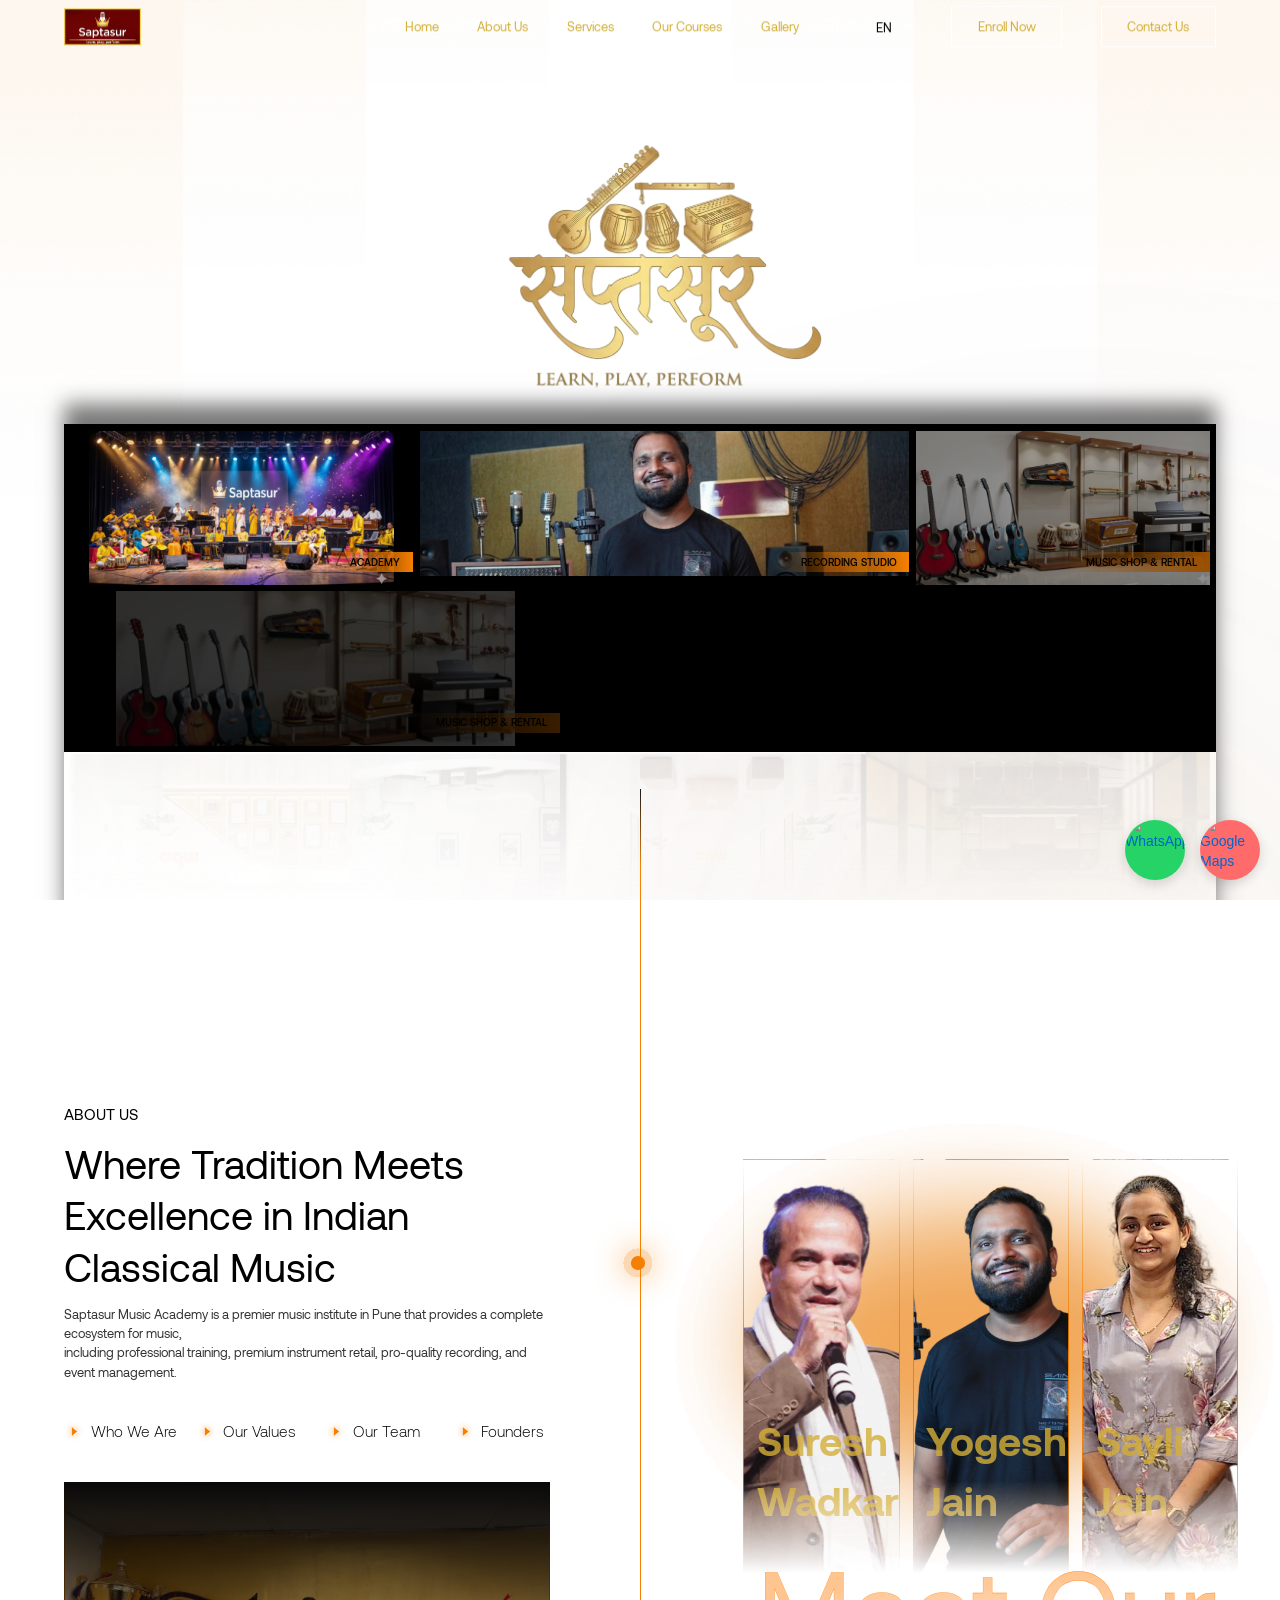
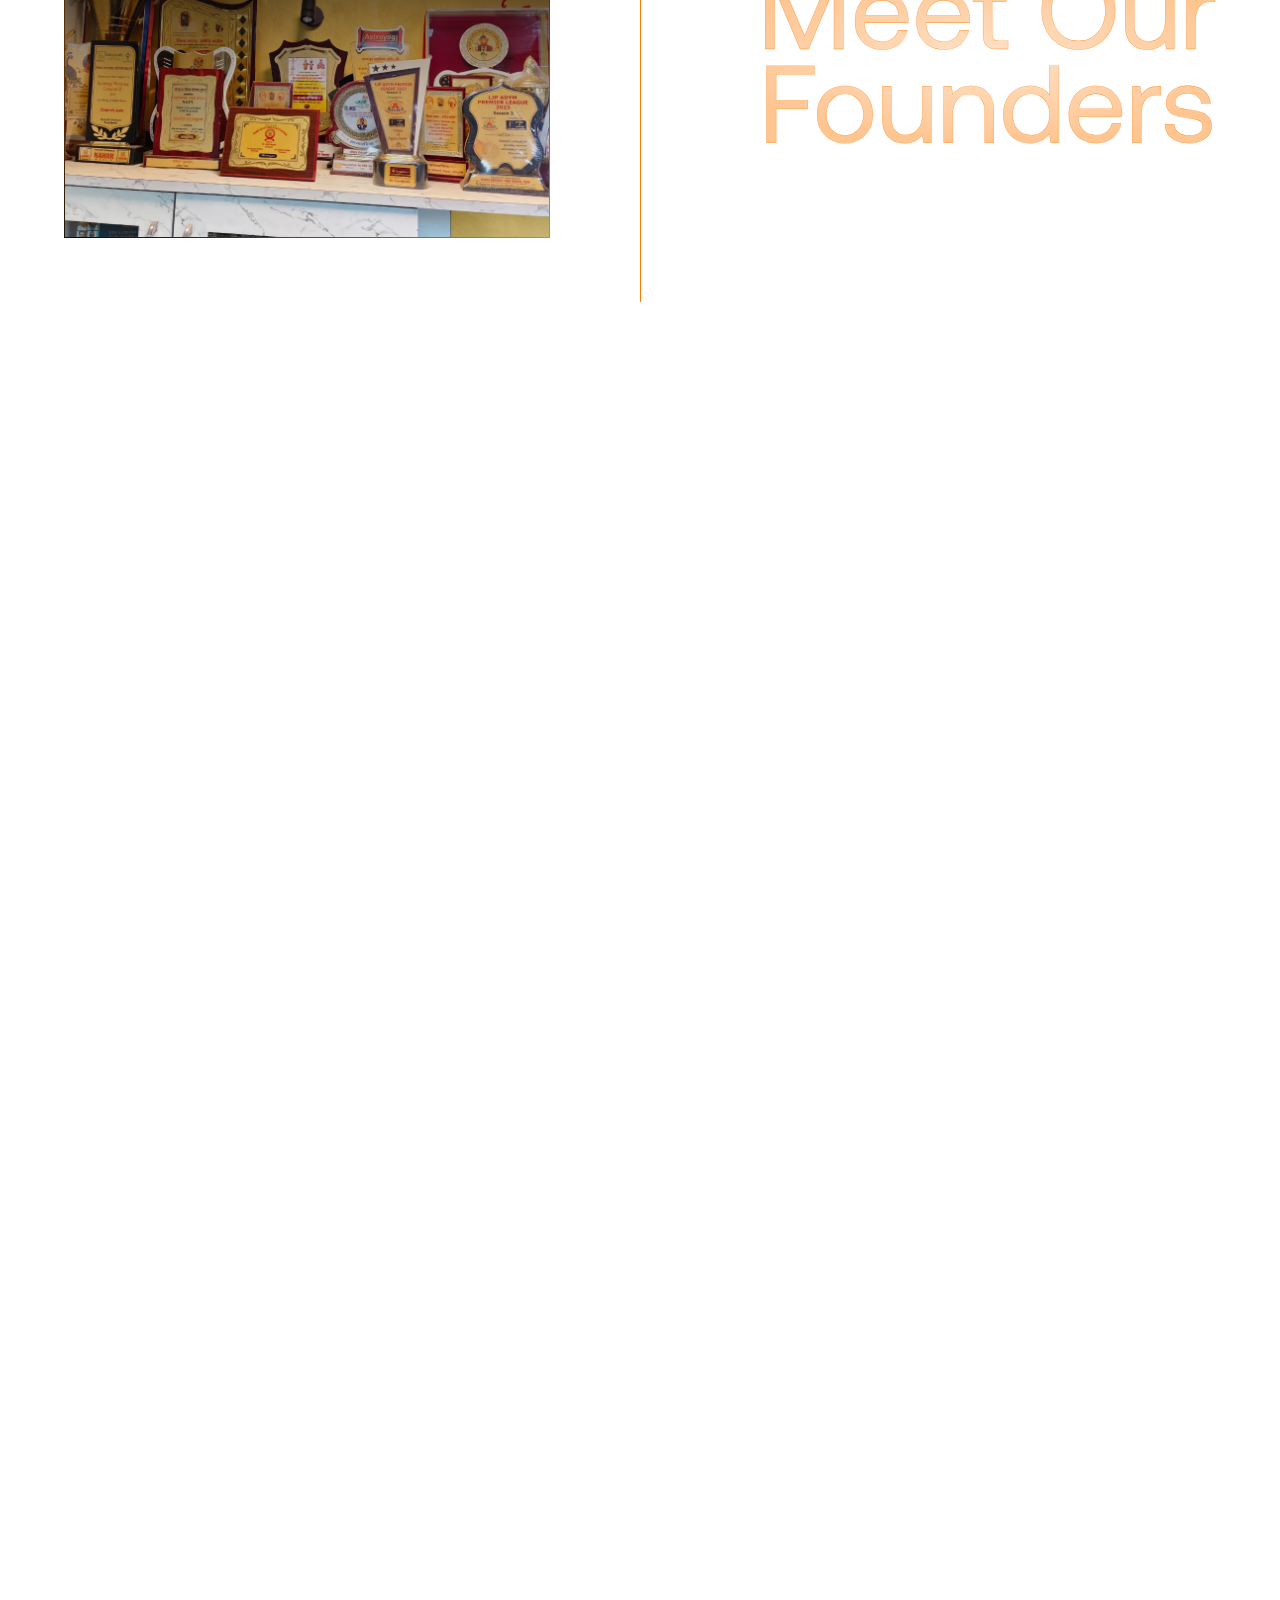
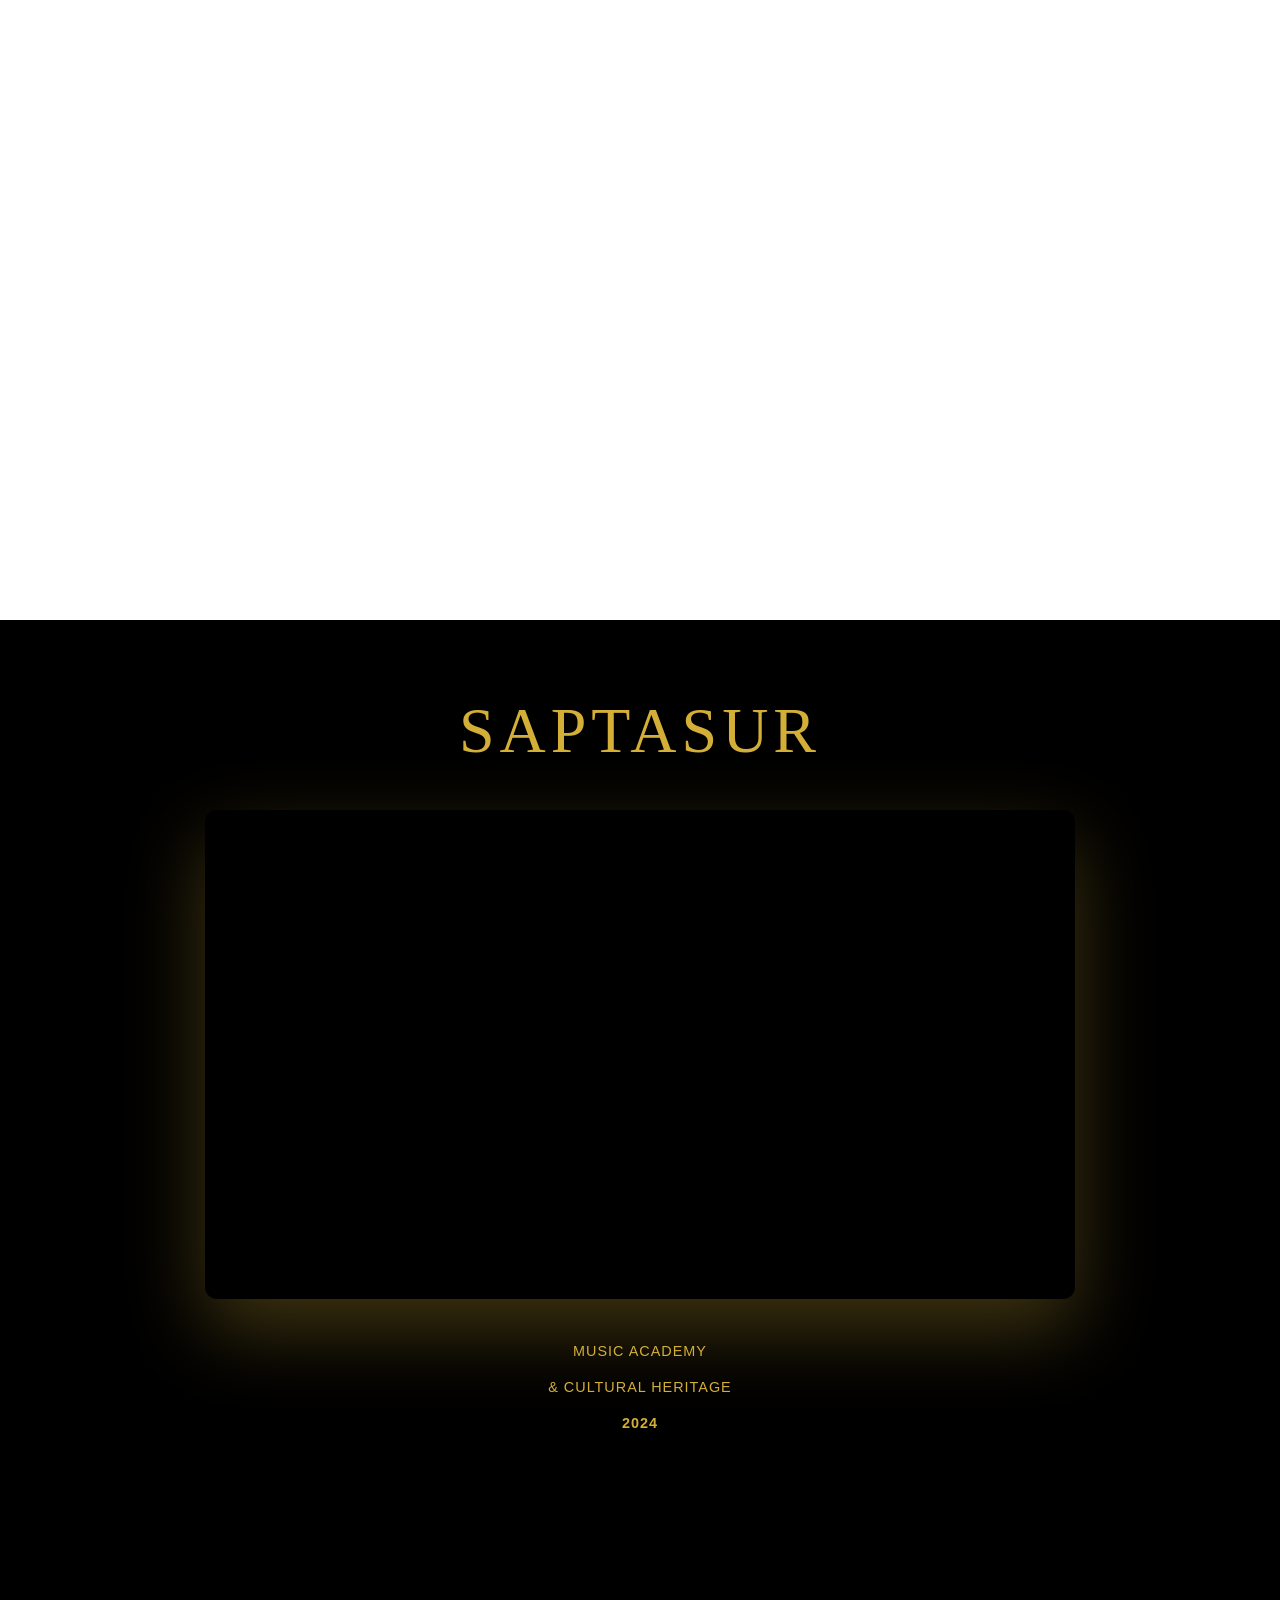
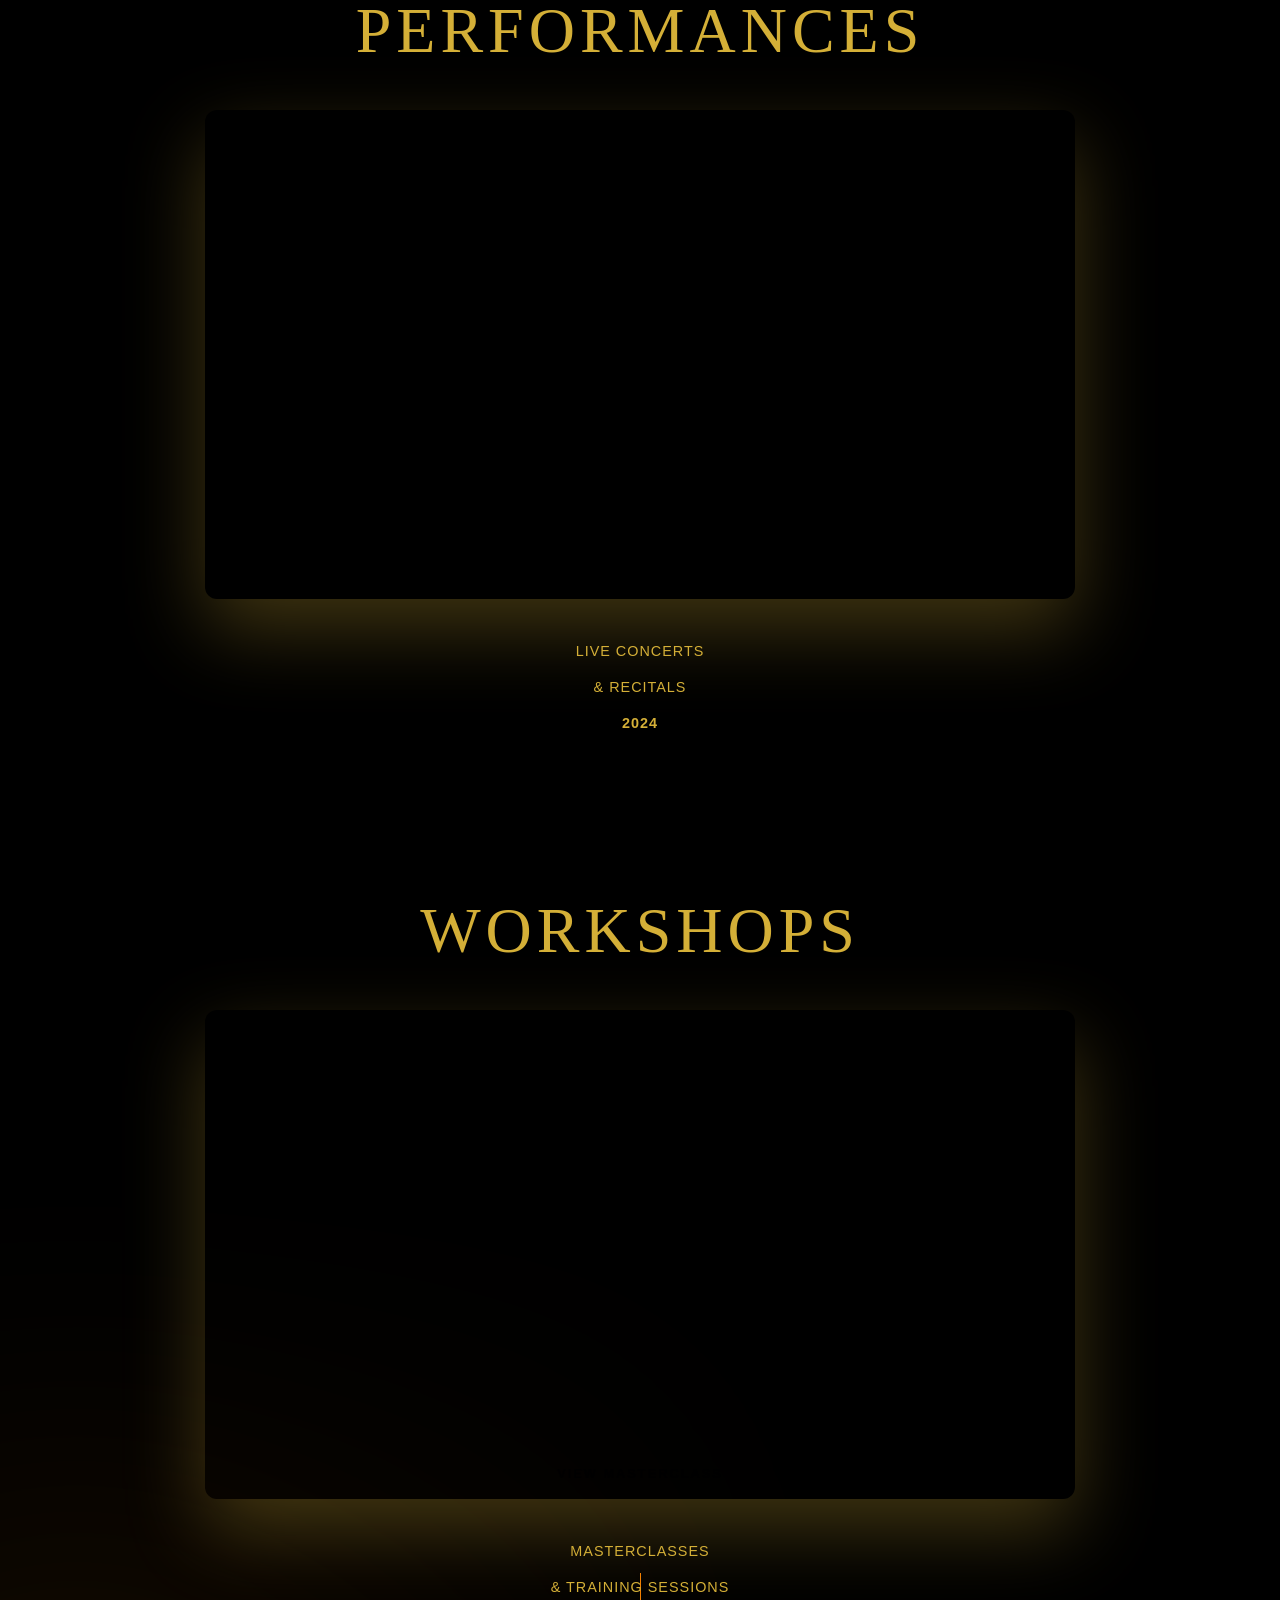
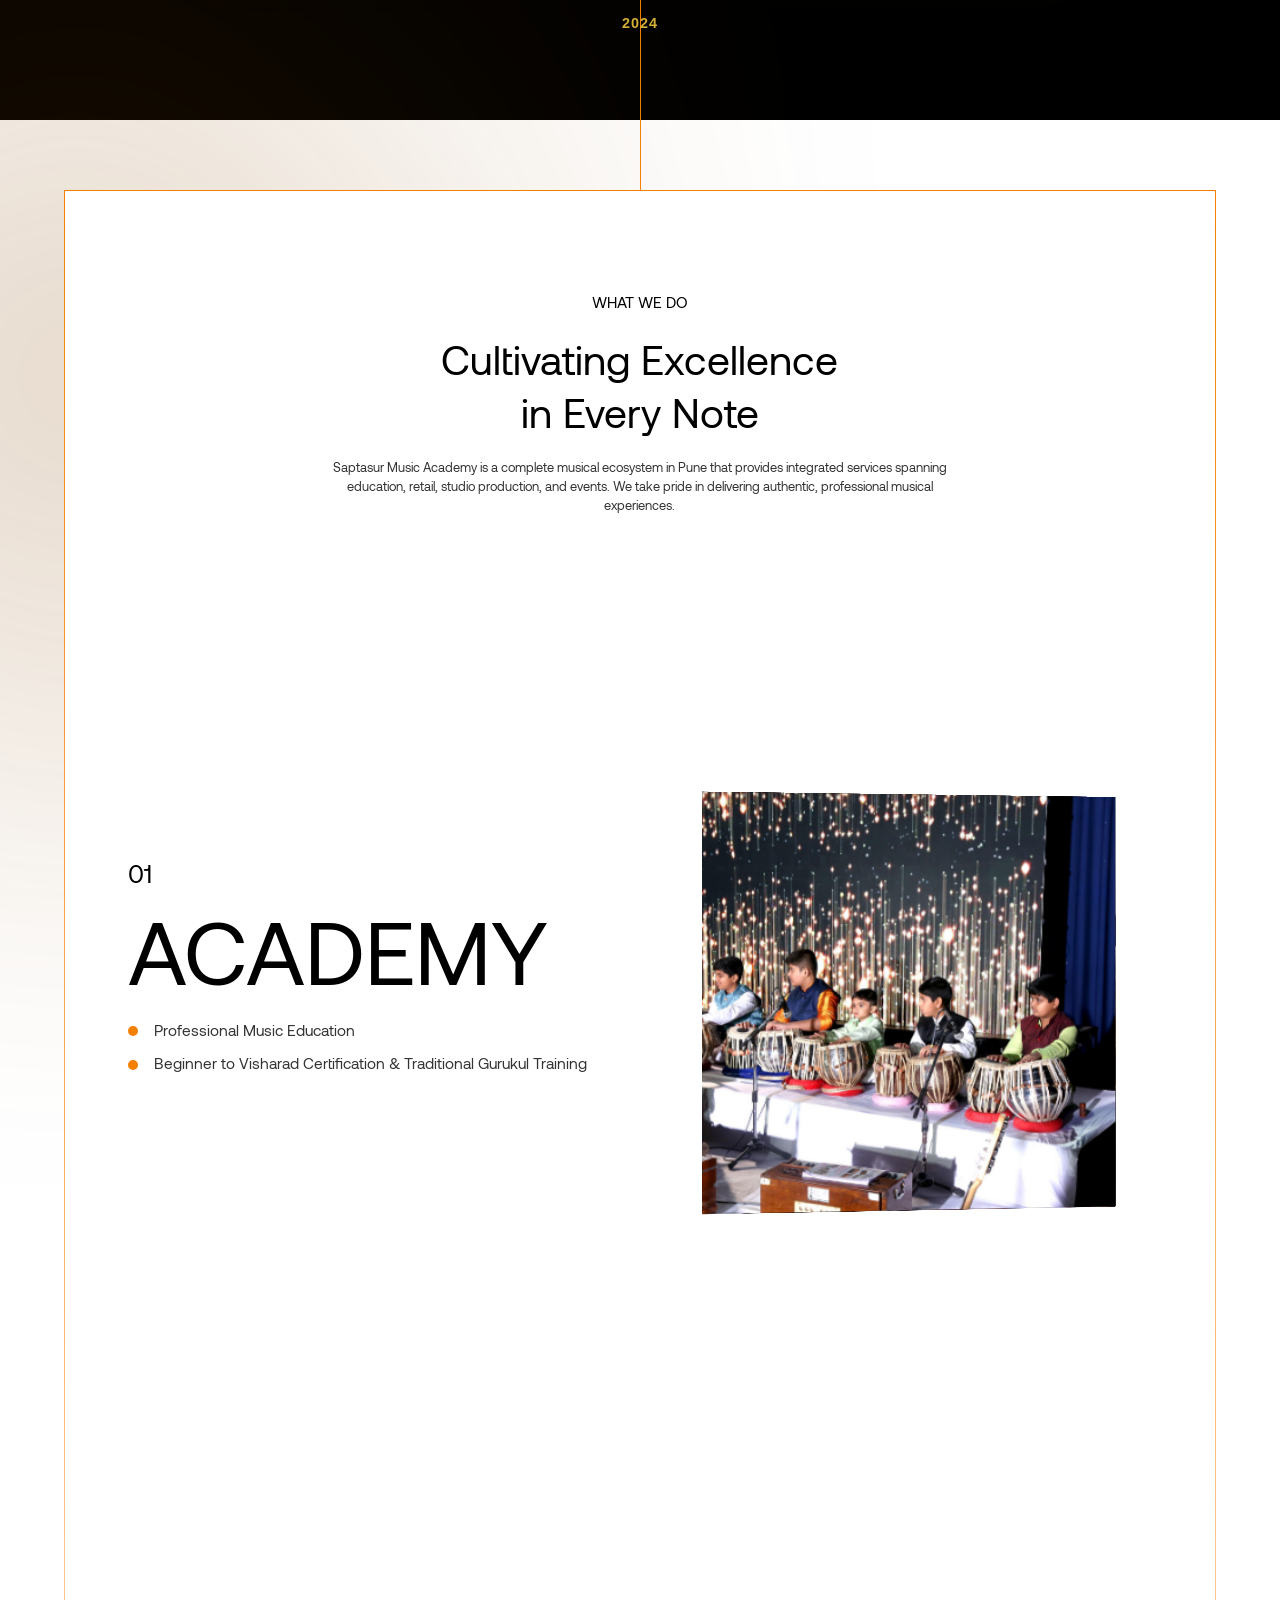
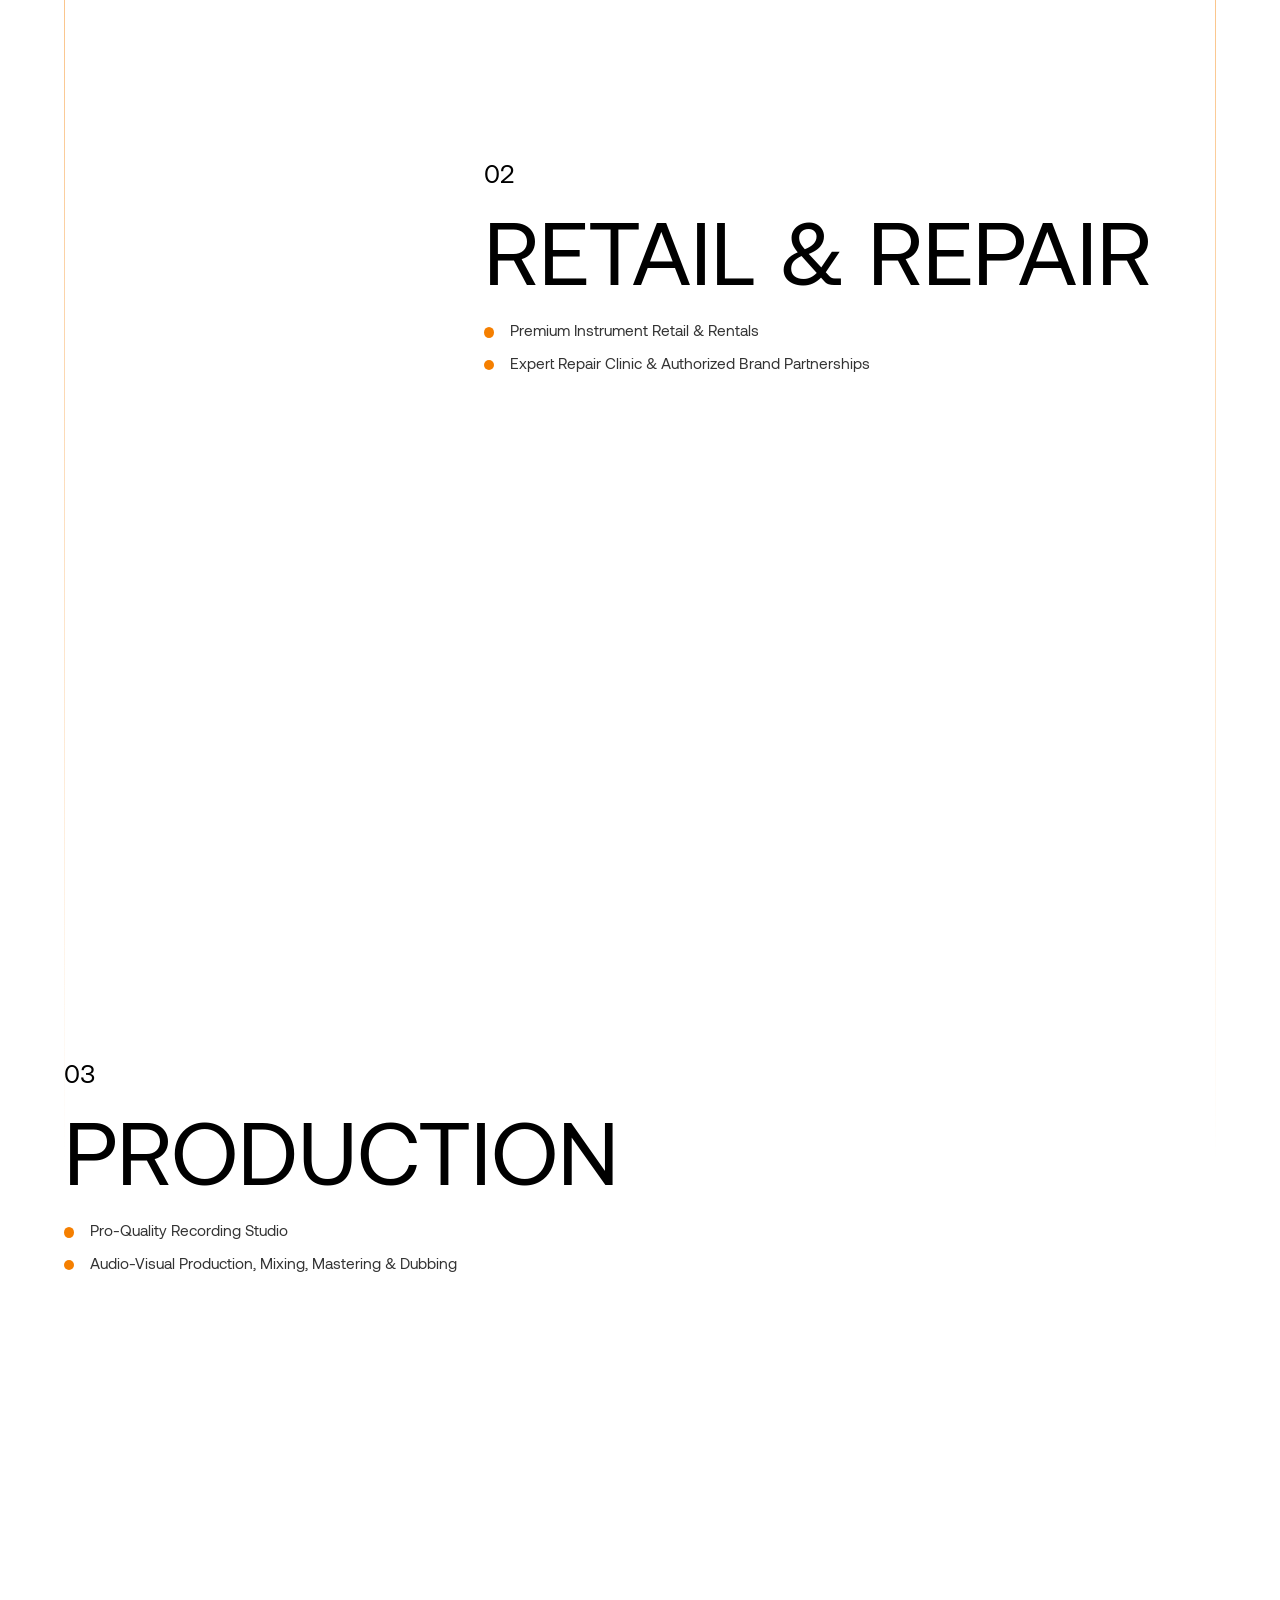
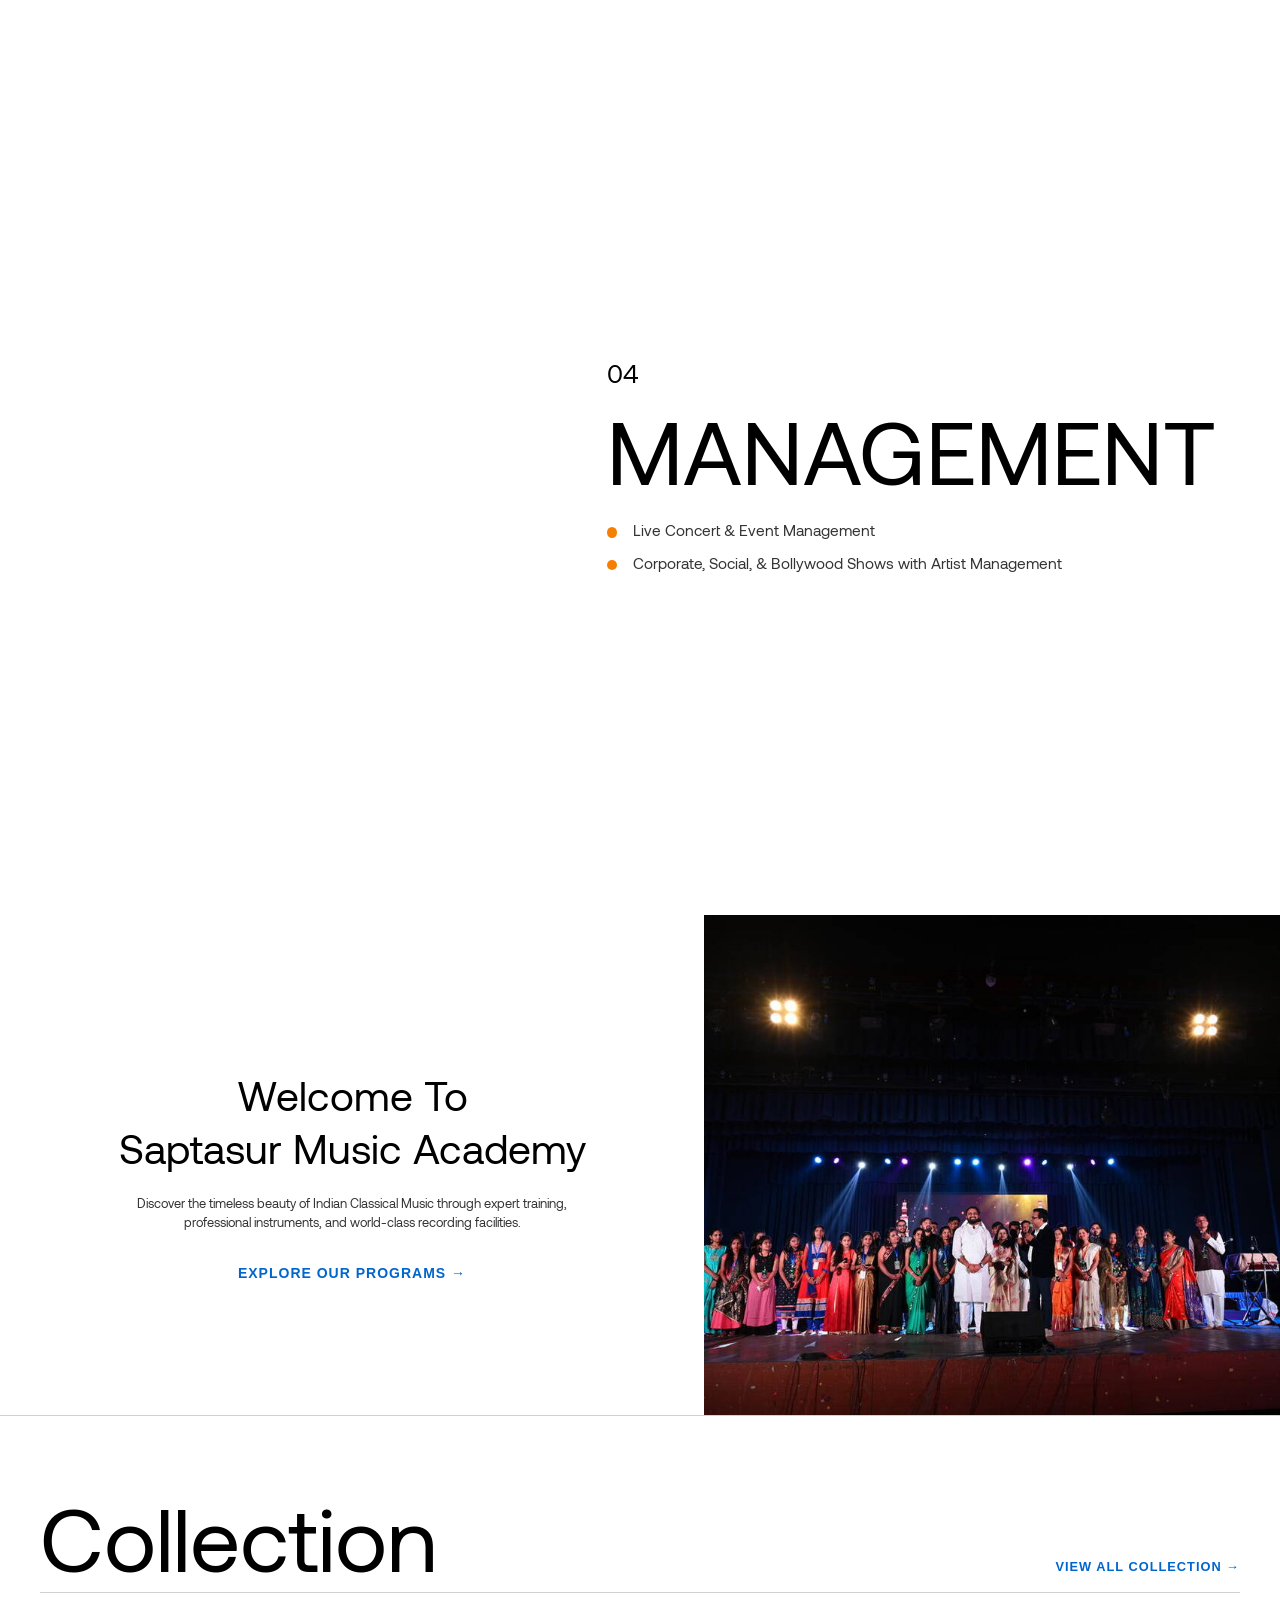
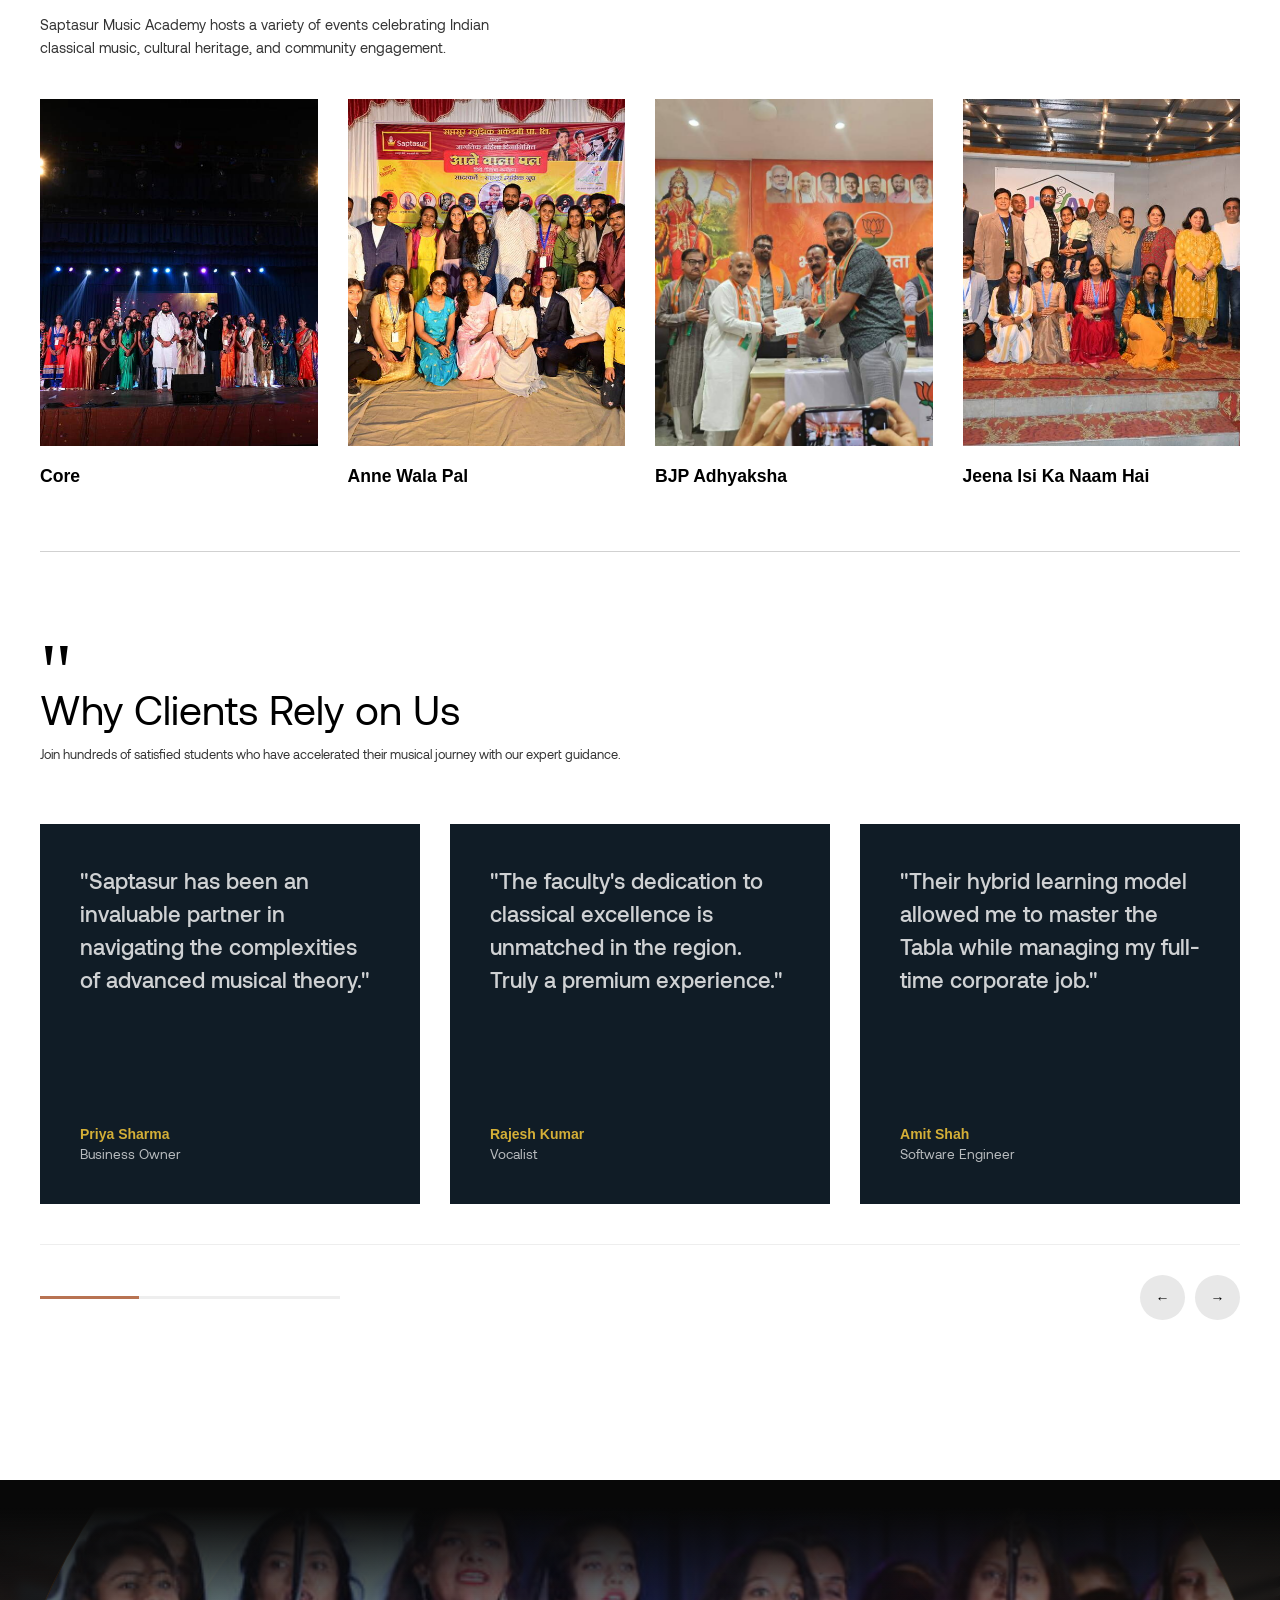
==== index.html @ c9df300f "pushing sap" ====
<!DOCTYPE html>
<!-- This site was created in Webflow. https://webflow.com -->
<!-- Last Published: Thu Mar 26 2026 10:31:04 GMT+0000 (Coordinated Universal Time) -->
<html class="w-mod-js" data-wf-domain="www.admdesign.com.sg" data-wf-page="68f8983186a14adafbf05ece" data-wf-site="68f8983186a14adafbf05ee2" lang="en">
 <head>
  <meta charset="utf-8"/>
  <title>
   adm Design and Build: Office Interior Design | Office Renovation
  </title>
  <link href="https://www.admdesign.com.sg/" hreflang="x-default" rel="alternate"/>
  <link href="https://www.admdesign.com.sg/" hreflang="en" rel="alternate"/>
  <link href="https://www.admdesign.com.sg/zh" hreflang="zh" rel="alternate"/>
  <link href="https://www.admdesign.com.sg/th" hreflang="th" rel="alternate"/>
  <link href="https://www.admdesign.com.sg/vi" hreflang="vi" rel="alternate"/>
  <meta content="width=device-width, initial-scale=1" name="viewport"/>
  <meta content="Webflow" name="generator"/>
  <link crossorigin="anonymous" href="css/adm-61e2ed-27e5aea1ff2995edfc700082ecf6.webflow.shared.1a1d3b177.css" rel="stylesheet" type="text/css"/>
  <style>
   @media (min-width:992px) {html.w-mod-js:not(.w-mod-ix) [data-w-id="660a70d2-6b73-7416-9abd-24b96351a79d"] {-webkit-transform:translate3d(0, 250%, 0) scale3d(1, 1, 1) rotateX(0) rotateY(0) rotateZ(0) skew(0, 0);-moz-transform:translate3d(0, 250%, 0) scale3d(1, 1, 1) rotateX(0) rotateY(0) rotateZ(0) skew(0, 0);-ms-transform:translate3d(0, 250%, 0) scale3d(1, 1, 1) rotateX(0) rotateY(0) rotateZ(0) skew(0, 0);transform:translate3d(0, 250%, 0) scale3d(1, 1, 1) rotateX(0) rotateY(0) rotateZ(0) skew(0, 0);opacity:0;}html.w-mod-js:not(.w-mod-ix) [data-w-id="da38125a-ae4d-006e-8143-9dd4937bd121"] {-webkit-transform:translate3d(0, 250%, 0) scale3d(1, 1, 1) rotateX(0) rotateY(0) rotateZ(0) skew(0, 0);-moz-transform:translate3d(0, 250%, 0) scale3d(1, 1, 1) rotateX(0) rotateY(0) rotateZ(0) skew(0, 0);-ms-transform:translate3d(0, 250%, 0) scale3d(1, 1, 1) rotateX(0) rotateY(0) rotateZ(0) skew(0, 0);transform:translate3d(0, 250%, 0) scale3d(1, 1, 1) rotateX(0) rotateY(0) rotateZ(0) skew(0, 0);opacity:0;}html.w-mod-js:not(.w-mod-ix) [data-w-id="660a70d2-6b73-7416-9abd-24b96351a7bc"] {-webkit-transform:translate3d(0, 100%, 0) scale3d(1, 1, 1) rotateX(0) rotateY(0) rotateZ(0) skew(0, 0);-moz-transform:translate3d(0, 100%, 0) scale3d(1, 1, 1) rotateX(0) rotateY(0) rotateZ(0) skew(0, 0);-ms-transform:translate3d(0, 100%, 0) scale3d(1, 1, 1) rotateX(0) rotateY(0) rotateZ(0) skew(0, 0);transform:translate3d(0, 100%, 0) scale3d(1, 1, 1) rotateX(0) rotateY(0) rotateZ(0) skew(0, 0);opacity:0;}html.w-mod-js:not(.w-mod-ix) [data-w-id="da38125a-ae4d-006e-8143-9dd4937bd140"] {-webkit-transform:translate3d(0, 100%, 0) scale3d(1, 1, 1) rotateX(0) rotateY(0) rotateZ(0) skew(0, 0);-moz-transform:translate3d(0, 100%, 0) scale3d(1, 1, 1) rotateX(0) rotateY(0) rotateZ(0) skew(0, 0);-ms-transform:translate3d(0, 100%, 0) scale3d(1, 1, 1) rotateX(0) rotateY(0) rotateZ(0) skew(0, 0);transform:translate3d(0, 100%, 0) scale3d(1, 1, 1) rotateX(0) rotateY(0) rotateZ(0) skew(0, 0);opacity:0;}html.w-mod-js:not(.w-mod-ix) [data-w-id="660a70d2-6b73-7416-9abd-24b96351a7b3"] {-webkit-transform:translate3d(0, 150%, 0) scale3d(1, 1, 1) rotateX(0) rotateY(0) rotateZ(0) skew(0, 0);-moz-transform:translate3d(0, 150%, 0) scale3d(1, 1, 1) rotateX(0) rotateY(0) rotateZ(0) skew(0, 0);-ms-transform:translate3d(0, 150%, 0) scale3d(1, 1, 1) rotateX(0) rotateY(0) rotateZ(0) skew(0, 0);transform:translate3d(0, 150%, 0) scale3d(1, 1, 1) rotateX(0) rotateY(0) rotateZ(0) skew(0, 0);opacity:0;}html.w-mod-js:not(.w-mod-ix) [data-w-id="da38125a-ae4d-006e-8143-9dd4937bd137"] {-webkit-transform:translate3d(0, 150%, 0) scale3d(1, 1, 1) rotateX(0) rotateY(0) rotateZ(0) skew(0, 0);-moz-transform:translate3d(0, 150%, 0) scale3d(1, 1, 1) rotateX(0) rotateY(0) rotateZ(0) skew(0, 0);-ms-transform:translate3d(0, 150%, 0) scale3d(1, 1, 1) rotateX(0) rotateY(0) rotateZ(0) skew(0, 0);transform:translate3d(0, 150%, 0) scale3d(1, 1, 1) rotateX(0) rotateY(0) rotateZ(0) skew(0, 0);opacity:0;}html.w-mod-js:not(.w-mod-ix) [data-w-id="660a70d2-6b73-7416-9abd-24b96351a7a8"] {-webkit-transform:translate3d(0, 200%, 0) scale3d(1, 1, 1) rotateX(0) rotateY(0) rotateZ(0) skew(0, 0);-moz-transform:translate3d(0, 200%, 0) scale3d(1, 1, 1) rotateX(0) rotateY(0) rotateZ(0) skew(0, 0);-ms-transform:translate3d(0, 200%, 0) scale3d(1, 1, 1) rotateX(0) rotateY(0) rotateZ(0) skew(0, 0);transform:translate3d(0, 200%, 0) scale3d(1, 1, 1) rotateX(0) rotateY(0) rotateZ(0) skew(0, 0);opacity:0;}html.w-mod-js:not(.w-mod-ix) [data-w-id="da38125a-ae4d-006e-8143-9dd4937bd12c"] {-webkit-transform:translate3d(0, 200%, 0) scale3d(1, 1, 1) rotateX(0) rotateY(0) rotateZ(0) skew(0, 0);-moz-transform:translate3d(0, 200%, 0) scale3d(1, 1, 1) rotateX(0) rotateY(0) rotateZ(0) skew(0, 0);-ms-transform:translate3d(0, 200%, 0) scale3d(1, 1, 1) rotateX(0) rotateY(0) rotateZ(0) skew(0, 0);transform:translate3d(0, 200%, 0) scale3d(1, 1, 1) rotateX(0) rotateY(0) rotateZ(0) skew(0, 0);opacity:0;}html.w-mod-js:not(.w-mod-ix) [data-w-id="8dc17493-a057-d132-c96c-9c121ed3d086"] {-webkit-transform:translate3d(0, 10vw, 0) scale3d(1, 1, 1) rotateX(0) rotateY(0) rotateZ(0) skew(0, 0);-moz-transform:translate3d(0, 10vw, 0) scale3d(1, 1, 1) rotateX(0) rotateY(0) rotateZ(0) skew(0, 0);-ms-transform:translate3d(0, 10vw, 0) scale3d(1, 1, 1) rotateX(0) rotateY(0) rotateZ(0) skew(0, 0);transform:translate3d(0, 10vw, 0) scale3d(1, 1, 1) rotateX(0) rotateY(0) rotateZ(0) skew(0, 0);opacity:0;}html.w-mod-js:not(.w-mod-ix) [data-w-id="a0e51a66-3e33-34dd-7ab1-42d94cf2f83f"] {-webkit-transform:translate3d(0, 10vw, 0) scale3d(1, 1, 1) rotateX(0) rotateY(0) rotateZ(0) skew(0, 0);-moz-transform:translate3d(0, 10vw, 0) scale3d(1, 1, 1) rotateX(0) rotateY(0) rotateZ(0) skew(0, 0);-ms-transform:translate3d(0, 10vw, 0) scale3d(1, 1, 1) rotateX(0) rotateY(0) rotateZ(0) skew(0, 0);transform:translate3d(0, 10vw, 0) scale3d(1, 1, 1) rotateX(0) rotateY(0) rotateZ(0) skew(0, 0);opacity:0;}html.w-mod-js:not(.w-mod-ix) [data-w-id="32afc3eb-90a0-2788-9613-3bbe618fe2eb"] {-webkit-transform:translate3d(0, 10vw, 0) scale3d(1, 1, 1) rotateX(0) rotateY(0) rotateZ(0) skew(0, 0);-moz-transform:translate3d(0, 10vw, 0) scale3d(1, 1, 1) rotateX(0) rotateY(0) rotateZ(0) skew(0, 0);-ms-transform:translate3d(0, 10vw, 0) scale3d(1, 1, 1) rotateX(0) rotateY(0) rotateZ(0) skew(0, 0);transform:translate3d(0, 10vw, 0) scale3d(1, 1, 1) rotateX(0) rotateY(0) rotateZ(0) skew(0, 0);opacity:0;}html.w-mod-js:not(.w-mod-ix) [data-w-id="43122ea2-4116-cb3d-3aef-bb315fd995bb"] {-webkit-transform:translate3d(0, 10vw, 0) scale3d(1, 1, 1) rotateX(0) rotateY(0) rotateZ(0) skew(0, 0);-moz-transform:translate3d(0, 10vw, 0) scale3d(1, 1, 1) rotateX(0) rotateY(0) rotateZ(0) skew(0, 0);-ms-transform:translate3d(0, 10vw, 0) scale3d(1, 1, 1) rotateX(0) rotateY(0) rotateZ(0) skew(0, 0);transform:translate3d(0, 10vw, 0) scale3d(1, 1, 1) rotateX(0) rotateY(0) rotateZ(0) skew(0, 0);opacity:0;}html.w-mod-js:not(.w-mod-ix) [data-w-id="fb846bce-bb4c-a48e-a980-f50036d8935c"] {-webkit-transform:translate3d(0, 10vw, 0) scale3d(1, 1, 1) rotateX(0) rotateY(0) rotateZ(0) skew(0, 0);-moz-transform:translate3d(0, 10vw, 0) scale3d(1, 1, 1) rotateX(0) rotateY(0) rotateZ(0) skew(0, 0);-ms-transform:translate3d(0, 10vw, 0) scale3d(1, 1, 1) rotateX(0) rotateY(0) rotateZ(0) skew(0, 0);transform:translate3d(0, 10vw, 0) scale3d(1, 1, 1) rotateX(0) rotateY(0) rotateZ(0) skew(0, 0);opacity:0;}html.w-mod-js:not(.w-mod-ix) [data-w-id="660a70d2-6b73-7416-9abd-24b96351a7c7"] {-webkit-transform:translate3d(0, 15vw, 0) scale3d(1, 1, 1) rotateX(0) rotateY(0) rotateZ(0) skew(0, 0);-moz-transform:translate3d(0, 15vw, 0) scale3d(1, 1, 1) rotateX(0) rotateY(0) rotateZ(0) skew(0, 0);-ms-transform:translate3d(0, 15vw, 0) scale3d(1, 1, 1) rotateX(0) rotateY(0) rotateZ(0) skew(0, 0);transform:translate3d(0, 15vw, 0) scale3d(1, 1, 1) rotateX(0) rotateY(0) rotateZ(0) skew(0, 0);opacity:0;}html.w-mod-js:not(.w-mod-ix) [data-w-id="a0e51a66-3e33-34dd-7ab1-42d94cf2f840"] {-webkit-transform:translate3d(0, 15vw, 0) scale3d(1, 1, 1) rotateX(0) rotateY(0) rotateZ(0) skew(0, 0);-moz-transform:translate3d(0, 15vw, 0) scale3d(1, 1, 1) rotateX(0) rotateY(0) rotateZ(0) skew(0, 0);-ms-transform:translate3d(0, 15vw, 0) scale3d(1, 1, 1) rotateX(0) rotateY(0) rotateZ(0) skew(0, 0);transform:translate3d(0, 15vw, 0) scale3d(1, 1, 1) rotateX(0) rotateY(0) rotateZ(0) skew(0, 0);opacity:0;}html.w-mod-js:not(.w-mod-ix) [data-w-id="e840f924-5bf5-edaa-67af-d658ccabe520"] {-webkit-transform:translate3d(0, 20vw, 0) scale3d(1, 1, 1) rotateX(0) rotateY(0) rotateZ(0) skew(0, 0);-moz-transform:translate3d(0, 20vw, 0) scale3d(1, 1, 1) rotateX(0) rotateY(0) rotateZ(0) skew(0, 0);-ms-transform:translate3d(0, 20vw, 0) scale3d(1, 1, 1) rotateX(0) rotateY(0) rotateZ(0) skew(0, 0);transform:translate3d(0, 20vw, 0) scale3d(1, 1, 1) rotateX(0) rotateY(0) rotateZ(0) skew(0, 0);opacity:0;}html.w-mod-js:not(.w-mod-ix) [data-w-id="bcdf83d5-4bda-4bbc-eaa4-3e257f6f19e8"] {-webkit-transform:translate3d(0, 10vw, 0) scale3d(1, 1, 1) rotateX(0) rotateY(0) rotateZ(0) skew(0, 0);-moz-transform:translate3d(0, 10vw, 0) scale3d(1, 1, 1) rotateX(0) rotateY(0) rotateZ(0) skew(0, 0);-ms-transform:translate3d(0, 10vw, 0) scale3d(1, 1, 1) rotateX(0) rotateY(0) rotateZ(0) skew(0, 0);transform:translate3d(0, 10vw, 0) scale3d(1, 1, 1) rotateX(0) rotateY(0) rotateZ(0) skew(0, 0);opacity:0;}html.w-mod-js:not(.w-mod-ix) [data-w-id="67563023-cd70-b4a6-ec8e-7f1e5fd7f092"] {-webkit-transform:translate3d(0, 10vw, 0) scale3d(1, 1, 1) rotateX(0) rotateY(0) rotateZ(0) skew(0, 0);-moz-transform:translate3d(0, 10vw, 0) scale3d(1, 1, 1) rotateX(0) rotateY(0) rotateZ(0) skew(0, 0);-ms-transform:translate3d(0, 10vw, 0) scale3d(1, 1, 1) rotateX(0) rotateY(0) rotateZ(0) skew(0, 0);transform:translate3d(0, 10vw, 0) scale3d(1, 1, 1) rotateX(0) rotateY(0) rotateZ(0) skew(0, 0);opacity:0;}html.w-mod-js:not(.w-mod-ix) [data-w-id="99a5c18a-7e69-8cb7-4871-5bbb224e8f8b"] {-webkit-transform:translate3d(0, 12vw, 0) scale3d(1, 1, 1) rotateX(0) rotateY(0) rotateZ(0) skew(0, 0);-moz-transform:translate3d(0, 12vw, 0) scale3d(1, 1, 1) rotateX(0) rotateY(0) rotateZ(0) skew(0, 0);-ms-transform:translate3d(0, 12vw, 0) scale3d(1, 1, 1) rotateX(0) rotateY(0) rotateZ(0) skew(0, 0);transform:translate3d(0, 12vw, 0) scale3d(1, 1, 1) rotateX(0) rotateY(0) rotateZ(0) skew(0, 0);opacity:0;}html.w-mod-js:not(.w-mod-ix) [data-w-id="67563023-cd70-b4a6-ec8e-7f1e5fd7f097"] {-webkit-transform:translate3d(0, 12vw, 0) scale3d(1, 1, 1) rotateX(0) rotateY(0) rotateZ(0) skew(0, 0);-moz-transform:translate3d(0, 12vw, 0) scale3d(1, 1, 1) rotateX(0) rotateY(0) rotateZ(0) skew(0, 0);-ms-transform:translate3d(0, 12vw, 0) scale3d(1, 1, 1) rotateX(0) rotateY(0) rotateZ(0) skew(0, 0);transform:translate3d(0, 12vw, 0) scale3d(1, 1, 1) rotateX(0) rotateY(0) rotateZ(0) skew(0, 0);opacity:0;}html.w-mod-js:not(.w-mod-ix) [data-w-id="c1c0aa0d-ada8-83ee-6c5b-d42292f3b004"] {-webkit-transform:translate3d(0, 14vw, 0) scale3d(1, 1, 1) rotateX(0) rotateY(0) rotateZ(0) skew(0, 0);-moz-transform:translate3d(0, 14vw, 0) scale3d(1, 1, 1) rotateX(0) rotateY(0) rotateZ(0) skew(0, 0);-ms-transform:translate3d(0, 14vw, 0) scale3d(1, 1, 1) rotateX(0) rotateY(0) rotateZ(0) skew(0, 0);transform:translate3d(0, 14vw, 0) scale3d(1, 1, 1) rotateX(0) rotateY(0) rotateZ(0) skew(0, 0);opacity:0;}html.w-mod-js:not(.w-mod-ix) [data-w-id="67563023-cd70-b4a6-ec8e-7f1e5fd7f09c"] {-webkit-transform:translate3d(0, 14vw, 0) scale3d(1, 1, 1) rotateX(0) rotateY(0) rotateZ(0) skew(0, 0);-moz-transform:translate3d(0, 14vw, 0) scale3d(1, 1, 1) rotateX(0) rotateY(0) rotateZ(0) skew(0, 0);-ms-transform:translate3d(0, 14vw, 0) scale3d(1, 1, 1) rotateX(0) rotateY(0) rotateZ(0) skew(0, 0);transform:translate3d(0, 14vw, 0) scale3d(1, 1, 1) rotateX(0) rotateY(0) rotateZ(0) skew(0, 0);opacity:0;}html.w-mod-js:not(.w-mod-ix) [data-w-id="424182d8-304c-3b7b-8a67-8fc1eeea38d0"] {-webkit-transform:translate3d(0, 16vw, 0) scale3d(1, 1, 1) rotateX(0) rotateY(0) rotateZ(0) skew(0, 0);-moz-transform:translate3d(0, 16vw, 0) scale3d(1, 1, 1) rotateX(0) rotateY(0) rotateZ(0) skew(0, 0);-ms-transform:translate3d(0, 16vw, 0) scale3d(1, 1, 1) rotateX(0) rotateY(0) rotateZ(0) skew(0, 0);transform:translate3d(0, 16vw, 0) scale3d(1, 1, 1) rotateX(0) rotateY(0) rotateZ(0) skew(0, 0);opacity:0;}html.w-mod-js:not(.w-mod-ix) [data-w-id="67563023-cd70-b4a6-ec8e-7f1e5fd7f0a6"] {-webkit-transform:translate3d(0, 16vw, 0) scale3d(1, 1, 1) rotateX(0) rotateY(0) rotateZ(0) skew(0, 0);-moz-transform:translate3d(0, 16vw, 0) scale3d(1, 1, 1) rotateX(0) rotateY(0) rotateZ(0) skew(0, 0);-ms-transform:translate3d(0, 16vw, 0) scale3d(1, 1, 1) rotateX(0) rotateY(0) rotateZ(0) skew(0, 0);transform:translate3d(0, 16vw, 0) scale3d(1, 1, 1) rotateX(0) rotateY(0) rotateZ(0) skew(0, 0);opacity:0;}html.w-mod-js:not(.w-mod-ix) [data-w-id="03771e77-900f-0324-3c2c-405488200e71"] {-webkit-transform:translate3d(0, 10vw, 0) scale3d(1, 1, 1) rotateX(0) rotateY(0) rotateZ(0) skew(0, 0);-moz-transform:translate3d(0, 10vw, 0) scale3d(1, 1, 1) rotateX(0) rotateY(0) rotateZ(0) skew(0, 0);-ms-transform:translate3d(0, 10vw, 0) scale3d(1, 1, 1) rotateX(0) rotateY(0) rotateZ(0) skew(0, 0);transform:translate3d(0, 10vw, 0) scale3d(1, 1, 1) rotateX(0) rotateY(0) rotateZ(0) skew(0, 0);opacity:0;}html.w-mod-js:not(.w-mod-ix) [data-w-id="b65aac54-68ea-1463-6b93-217c8c78efca"] {-webkit-transform:translate3d(0, 10vw, 0) scale3d(1, 1, 1) rotateX(0) rotateY(0) rotateZ(0) skew(0, 0);-moz-transform:translate3d(0, 10vw, 0) scale3d(1, 1, 1) rotateX(0) rotateY(0) rotateZ(0) skew(0, 0);-ms-transform:translate3d(0, 10vw, 0) scale3d(1, 1, 1) rotateX(0) rotateY(0) rotateZ(0) skew(0, 0);transform:translate3d(0, 10vw, 0) scale3d(1, 1, 1) rotateX(0) rotateY(0) rotateZ(0) skew(0, 0);opacity:0;}html.w-mod-js:not(.w-mod-ix) [data-w-id="e858b623-237c-a2a2-de93-1343e427d842"] {-webkit-transform:translate3d(0, 10vw, 0) scale3d(1, 1, 1) rotateX(0) rotateY(0) rotateZ(0) skew(0, 0);-moz-transform:translate3d(0, 10vw, 0) scale3d(1, 1, 1) rotateX(0) rotateY(0) rotateZ(0) skew(0, 0);-ms-transform:translate3d(0, 10vw, 0) scale3d(1, 1, 1) rotateX(0) rotateY(0) rotateZ(0) skew(0, 0);transform:translate3d(0, 10vw, 0) scale3d(1, 1, 1) rotateX(0) rotateY(0) rotateZ(0) skew(0, 0);opacity:0;}html.w-mod-js:not(.w-mod-ix) [data-w-id="170bed4a-e242-631a-7215-db387bdfaf08"] {-webkit-transform:translate3d(0, 10vw, 0) scale3d(1, 1, 1) rotateX(0) rotateY(0) rotateZ(0) skew(0, 0);-moz-transform:translate3d(0, 10vw, 0) scale3d(1, 1, 1) rotateX(0) rotateY(0) rotateZ(0) skew(0, 0);-ms-transform:translate3d(0, 10vw, 0) scale3d(1, 1, 1) rotateX(0) rotateY(0) rotateZ(0) skew(0, 0);transform:translate3d(0, 10vw, 0) scale3d(1, 1, 1) rotateX(0) rotateY(0) rotateZ(0) skew(0, 0);opacity:0;}html.w-mod-js:not(.w-mod-ix) [data-w-id="b252354c-9ba8-1426-fa27-68d2a9155b41"] {-webkit-transform:translate3d(0, 10vw, 0) scale3d(1, 1, 1) rotateX(0) rotateY(0) rotateZ(0) skew(0, 0);-moz-transform:translate3d(0, 10vw, 0) scale3d(1, 1, 1) rotateX(0) rotateY(0) rotateZ(0) skew(0, 0);-ms-transform:translate3d(0, 10vw, 0) scale3d(1, 1, 1) rotateX(0) rotateY(0) rotateZ(0) skew(0, 0);transform:translate3d(0, 10vw, 0) scale3d(1, 1, 1) rotateX(0) rotateY(0) rotateZ(0) skew(0, 0);opacity:0;}html.w-mod-js:not(.w-mod-ix) [data-w-id="5d3c740d-f932-7f1b-a6b1-aeb6bc6c956f"] {-webkit-transform:translate3d(0, 16vw, 0) scale3d(1, 1, 1) rotateX(0) rotateY(0) rotateZ(0) skew(0, 0);-moz-transform:translate3d(0, 16vw, 0) scale3d(1, 1, 1) rotateX(0) rotateY(0) rotateZ(0) skew(0, 0);-ms-transform:translate3d(0, 16vw, 0) scale3d(1, 1, 1) rotateX(0) rotateY(0) rotateZ(0) skew(0, 0);transform:translate3d(0, 16vw, 0) scale3d(1, 1, 1) rotateX(0) rotateY(0) rotateZ(0) skew(0, 0);opacity:0;}html.w-mod-js:not(.w-mod-ix) [data-w-id="67563023-cd70-b4a6-ec8e-7f1e5fd7f0a1"] {-webkit-transform:translate3d(0, 16vw, 0) scale3d(1, 1, 1) rotateX(0) rotateY(0) rotateZ(0) skew(0, 0);-moz-transform:translate3d(0, 16vw, 0) scale3d(1, 1, 1) rotateX(0) rotateY(0) rotateZ(0) skew(0, 0);-ms-transform:translate3d(0, 16vw, 0) scale3d(1, 1, 1) rotateX(0) rotateY(0) rotateZ(0) skew(0, 0);transform:translate3d(0, 16vw, 0) scale3d(1, 1, 1) rotateX(0) rotateY(0) rotateZ(0) skew(0, 0);opacity:0;}html.w-mod-js:not(.w-mod-ix) [data-w-id="660a70d2-6b73-7416-9abd-24b96351a789"] {-webkit-transform:translate3d(0, 22vw, 0) scale3d(1, 1, 1) rotateX(0) rotateY(0) rotateZ(0) skew(0, 0);-moz-transform:translate3d(0, 22vw, 0) scale3d(1, 1, 1) rotateX(0) rotateY(0) rotateZ(0) skew(0, 0);-ms-transform:translate3d(0, 22vw, 0) scale3d(1, 1, 1) rotateX(0) rotateY(0) rotateZ(0) skew(0, 0);transform:translate3d(0, 22vw, 0) scale3d(1, 1, 1) rotateX(0) rotateY(0) rotateZ(0) skew(0, 0);opacity:0;}html.w-mod-js:not(.w-mod-ix) [data-w-id="e39d8c09-de9b-8aa6-4a29-8dbb08350ae0"] {-webkit-transform:translate3d(0, 22vw, 0) scale3d(1, 1, 1) rotateX(0) rotateY(0) rotateZ(0) skew(0, 0);-moz-transform:translate3d(0, 22vw, 0) scale3d(1, 1, 1) rotateX(0) rotateY(0) rotateZ(0) skew(0, 0);-ms-transform:translate3d(0, 22vw, 0) scale3d(1, 1, 1) rotateX(0) rotateY(0) rotateZ(0) skew(0, 0);transform:translate3d(0, 22vw, 0) scale3d(1, 1, 1) rotateX(0) rotateY(0) rotateZ(0) skew(0, 0);opacity:0;}html.w-mod-js:not(.w-mod-ix) [data-w-id="660a70d2-6b73-7416-9abd-24b96351a78e"] {-webkit-transform:translate3d(0, 22vw, 0) scale3d(1, 1, 1) rotateX(0) rotateY(0) rotateZ(0) skew(0, 0);-moz-transform:translate3d(0, 22vw, 0) scale3d(1, 1, 1) rotateX(0) rotateY(0) rotateZ(0) skew(0, 0);-ms-transform:translate3d(0, 22vw, 0) scale3d(1, 1, 1) rotateX(0) rotateY(0) rotateZ(0) skew(0, 0);transform:translate3d(0, 22vw, 0) scale3d(1, 1, 1) rotateX(0) rotateY(0) rotateZ(0) skew(0, 0);opacity:0;}html.w-mod-js:not(.w-mod-ix) [data-w-id="e39d8c09-de9b-8aa6-4a29-8dbb08350ae7"] {-webkit-transform:translate3d(0, 22vw, 0) scale3d(1, 1, 1) rotateX(0) rotateY(0) rotateZ(0) skew(0, 0);-moz-transform:translate3d(0, 22vw, 0) scale3d(1, 1, 1) rotateX(0) rotateY(0) rotateZ(0) skew(0, 0);-ms-transform:translate3d(0, 22vw, 0) scale3d(1, 1, 1) rotateX(0) rotateY(0) rotateZ(0) skew(0, 0);transform:translate3d(0, 22vw, 0) scale3d(1, 1, 1) rotateX(0) rotateY(0) rotateZ(0) skew(0, 0);opacity:0;}html.w-mod-js:not(.w-mod-ix) [data-w-id="660a70d2-6b73-7416-9abd-24b96351a793"] {-webkit-transform:translate3d(0, 22vw, 0) scale3d(1, 1, 1) rotateX(0) rotateY(0) rotateZ(0) skew(0, 0);-moz-transform:translate3d(0, 22vw, 0) scale3d(1, 1, 1) rotateX(0) rotateY(0) rotateZ(0) skew(0, 0);-ms-transform:translate3d(0, 22vw, 0) scale3d(1, 1, 1) rotateX(0) rotateY(0) rotateZ(0) skew(0, 0);transform:translate3d(0, 22vw, 0) scale3d(1, 1, 1) rotateX(0) rotateY(0) rotateZ(0) skew(0, 0);opacity:0;}html.w-mod-js:not(.w-mod-ix) [data-w-id="e39d8c09-de9b-8aa6-4a29-8dbb08350aee"] {-webkit-transform:translate3d(0, 22vw, 0) scale3d(1, 1, 1) rotateX(0) rotateY(0) rotateZ(0) skew(0, 0);-moz-transform:translate3d(0, 22vw, 0) scale3d(1, 1, 1) rotateX(0) rotateY(0) rotateZ(0) skew(0, 0);-ms-transform:translate3d(0, 22vw, 0) scale3d(1, 1, 1) rotateX(0) rotateY(0) rotateZ(0) skew(0, 0);transform:translate3d(0, 22vw, 0) scale3d(1, 1, 1) rotateX(0) rotateY(0) rotateZ(0) skew(0, 0);opacity:0;}html.w-mod-js:not(.w-mod-ix) [data-w-id="487dec34-9760-df7b-b68d-2bb73b904e39"] {-webkit-transform:translate3d(0px, 60vh, 0) scale3d(1, 1, 1) rotateX(0) rotateY(0) rotateZ(0) skew(0, 0);-moz-transform:translate3d(0px, 60vh, 0) scale3d(1, 1, 1) rotateX(0) rotateY(0) rotateZ(0) skew(0, 0);-ms-transform:translate3d(0px, 60vh, 0) scale3d(1, 1, 1) rotateX(0) rotateY(0) rotateZ(0) skew(0, 0);transform:translate3d(0px, 60vh, 0) scale3d(1, 1, 1) rotateX(0) rotateY(0) rotateZ(0) skew(0, 0);}html.w-mod-js:not(.w-mod-ix) [data-w-id="d360f780-9a6d-e9e9-d285-a8d144dc7220"] {-webkit-transform:translate3d(0px, 60vh, 0) scale3d(1, 1, 1) rotateX(0) rotateY(0) rotateZ(0) skew(0, 0);-moz-transform:translate3d(0px, 60vh, 0) scale3d(1, 1, 1) rotateX(0) rotateY(0) rotateZ(0) skew(0, 0);-ms-transform:translate3d(0px, 60vh, 0) scale3d(1, 1, 1) rotateX(0) rotateY(0) rotateZ(0) skew(0, 0);transform:translate3d(0px, 60vh, 0) scale3d(1, 1, 1) rotateX(0) rotateY(0) rotateZ(0) skew(0, 0);}html.w-mod-js:not(.w-mod-ix) [data-w-id="caaf14d2-61de-09a2-efe6-9fb5a36eee0c"] {-webkit-transform:translate3d(-15vw, 40vh, 0) scale3d(1, 1, 1) rotateX(0) rotateY(0) rotateZ(0deg) skew(0, 0);-moz-transform:translate3d(-15vw, 40vh, 0) scale3d(1, 1, 1) rotateX(0) rotateY(0) rotateZ(0deg) skew(0, 0);-ms-transform:translate3d(-15vw, 40vh, 0) scale3d(1, 1, 1) rotateX(0) rotateY(0) rotateZ(0deg) skew(0, 0);transform:translate3d(-15vw, 40vh, 0) scale3d(1, 1, 1) rotateX(0) rotateY(0) rotateZ(0deg) skew(0, 0);}html.w-mod-js:not(.w-mod-ix) [data-w-id="72390665-8ba1-39bb-139f-cc0ead5c5544"] {-webkit-transform:translate3d(-15vw, 40vh, 0) scale3d(1, 1, 1) rotateX(0) rotateY(0) rotateZ(0deg) skew(0, 0);-moz-transform:translate3d(-15vw, 40vh, 0) scale3d(1, 1, 1) rotateX(0) rotateY(0) rotateZ(0deg) skew(0, 0);-ms-transform:translate3d(-15vw, 40vh, 0) scale3d(1, 1, 1) rotateX(0) rotateY(0) rotateZ(0deg) skew(0, 0);transform:translate3d(-15vw, 40vh, 0) scale3d(1, 1, 1) rotateX(0) rotateY(0) rotateZ(0deg) skew(0, 0);}html.w-mod-js:not(.w-mod-ix) [data-w-id="5306eab6-ba48-c122-b592-1fa5038053e9"] {-webkit-transform:translate3d(15vw, 40vh, 0) scale3d(1, 1, 1) rotateX(0) rotateY(0) rotateZ(0deg) skew(0, 0);-moz-transform:translate3d(15vw, 40vh, 0) scale3d(1, 1, 1) rotateX(0) rotateY(0) rotateZ(0deg) skew(0, 0);-ms-transform:translate3d(15vw, 40vh, 0) scale3d(1, 1, 1) rotateX(0) rotateY(0) rotateZ(0deg) skew(0, 0);transform:translate3d(15vw, 40vh, 0) scale3d(1, 1, 1) rotateX(0) rotateY(0) rotateZ(0deg) skew(0, 0);}html.w-mod-js:not(.w-mod-ix) [data-w-id="ac89da25-5e5b-1246-3382-a703fe9b35ed"] {-webkit-transform:translate3d(15vw, 40vh, 0) scale3d(1, 1, 1) rotateX(0) rotateY(0) rotateZ(0deg) skew(0, 0);-moz-transform:translate3d(15vw, 40vh, 0) scale3d(1, 1, 1) rotateX(0) rotateY(0) rotateZ(0deg) skew(0, 0);-ms-transform:translate3d(15vw, 40vh, 0) scale3d(1, 1, 1) rotateX(0) rotateY(0) rotateZ(0deg) skew(0, 0);transform:translate3d(15vw, 40vh, 0) scale3d(1, 1, 1) rotateX(0) rotateY(0) rotateZ(0deg) skew(0, 0);}html.w-mod-js:not(.w-mod-ix) [data-w-id="d13774df-788d-e92c-00ab-989bb79c0ac2"] {opacity:0;}html.w-mod-js:not(.w-mod-ix) [data-w-id="821708b3-a122-9ccc-eaa6-4f8587af02ef"] {opacity:0;}html.w-mod-js:not(.w-mod-ix) [data-w-id="0f2992bb-68aa-b69a-c1fd-a41651b37e8f"] {opacity:0;}html.w-mod-js:not(.w-mod-ix) [data-w-id="d360f780-9a6d-e9e9-d285-a8d144dc7226"] {opacity:0;}html.w-mod-js:not(.w-mod-ix) [data-w-id="b3f8fef3-e717-afb8-6c65-a644c56fcc7f"] {width:3vw;height:3vw;-webkit-transform:translate3d(0, 0, 0) scale3d(1, 1, 1) rotateX(0) rotateY(0) rotateZ(0deg) skew(0, 0);-moz-transform:translate3d(0, 0, 0) scale3d(1, 1, 1) rotateX(0) rotateY(0) rotateZ(0deg) skew(0, 0);-ms-transform:translate3d(0, 0, 0) scale3d(1, 1, 1) rotateX(0) rotateY(0) rotateZ(0deg) skew(0, 0);transform:translate3d(0, 0, 0) scale3d(1, 1, 1) rotateX(0) rotateY(0) rotateZ(0deg) skew(0, 0);}html.w-mod-js:not(.w-mod-ix) [data-w-id="776619ed-e44c-db72-7078-28810dae2d64"] {opacity:0;}html.w-mod-js:not(.w-mod-ix) [data-w-id="a5cb5e24-ffc6-aebe-ba94-58f4f41022a7"] {opacity:0;}html.w-mod-js:not(.w-mod-ix) [data-w-id="f4bd3ece-56a2-a226-97c7-246481eb5cb2"] {opacity:0;}}
  </style>
  <script type="text/javascript">
   !function(o,c){var n=c.documentElement,t=" w-mod-";n.className+=t+"js",("ontouchstart"in o||o.DocumentTouch&&c instanceof DocumentTouch)&&(n.className+=t+"touch")}(window,document);
  </script>
  <link href="images/690484c0601d0fb0689fb0ac_ADM%20Favicon%20%281%29.png" rel="shortcut icon" type="image/x-icon"/>
  <link href="images/690485274835cbd36d73d278_ADM%20Webclip%20%283%29.png" rel="apple-touch-icon"/>
  <!--           ConveyThis Script Start         -->
  <!--      <script src="//cdn.conveythis.com/javascript/conveythis.js?api_key=pub_b647d78210f98f00ac45aaec54366390"></script> -->
  <!--           ConveyThis Script End         -->
  <style>
   .w-dropdown-list.open-up {
  top: auto !important;
  bottom: 100% !important;
  transform-origin: bottom center !important;
}

/* Global white background and black text */
html, body {
  background-color: #ffffff !important;
  background: #ffffff !important;
  color: #000000 !important;
}

* {
  color: inherit;
}

/* Override text colors */
body, p, span, div, h1, h2, h3, h4, h5, h6, a, li, label, input, textarea, button {
  color: #000000 !important;
}

/* Ensure light backgrounds */
section, main, article {
  background-color: #ffffff !important;
}

/* Override all dark background sections */
.inner-section-3, .section-3, .inner-section-3.desk, .inner-section-3.mob {
  background-color: #ffffff !important;
  background: #ffffff !important;
}

/* Remove any dark overlays */
.inner-section-3 div[style*="background-color"], 
[style*="rgba(8, 8, 8"]
[style*="rgba(0, 0, 0"]
[style*="rgb(0, 0, 0"] {
  background-color: transparent !important;
  background: transparent !important;
}

/* Header golden color on scroll */
.header-wrapper {
  background-color: rgba(212, 175, 55, 0) !important;
}

/* Override links */
a {
  color: #0066cc !important;
}

/* Golden navbar menu links */
.menu-link, .button {
  color: #D4AF37 !important;
}

/* Golden text inside menu links */
.menu-link div, .button div {
  color: #D4AF37 !important;
}

/* Override button colors for readability */
button {
  background-color: #e8e8e8 !important;
  color: #000000 !important;
}

input, textarea {
  background-color: #ffffff !important;
  color: #000000 !important;
  border-color: #cccccc !important;
}

/* Hero section background video */
.hero-video {
  position: absolute;
  top: 0;
  left: 0;
  width: 100%;
  height: 100%;
  object-fit: cover;
  z-index: 0;
}

.hero {
  position: relative;
  overflow: hidden;
}

.hero .inner-hero {
  position: relative;
  z-index: 3;
}
  </style>
  <link href="css/swiper-bundle.min.css" rel="stylesheet"/>
  <!-- Finsweet Attributes -->
  <script async="" fs-list="" src="js/attributes.js" type="module">
  </script>
  <style>
   /* ======= PRELOADER ========= */
g[transform="matrix(1.2295081615447998,0,0,1.2295081615447998,890.4400024414062,406.964599609375)"]{
  display: none !important;
}

.preloader-progress-wrapper{
  width: 100%;
  overflow: hidden;
}

.preloader-progress-bar{
  width: 0%;
  height: 100%;
  transition: width .2s linear;
}

/* ======= PRELOADER END ========= */

.project-content-wrapper {
	display: flex;
  justify-content: center;
  align-items: center;
}

.project-content-wrapper {
	display: flex;
  justify-content: center;
  align-items: center;
}

.form-field {
  -webkit-appearance: none;
  appearance: none;
  border-radius: 0 !important; /* remove Safari’s rounded corners */
  box-shadow: none;
  -webkit-box-shadow: none;
  background-clip: padding-box;
}

.swiper.abt-slide .swiper-wrapper {
  align-items: center !important;
}

.swiper.building-3d {
	width: 100%;
  overflow: hidden;
  height: 100vh;
  position: absolute;
}

@media only screen and (max-width: 973px) {
	.swiper.building-3d {
  	height: 100vw;
    perspective: 65vw !important;
    transform-origin: center center !important;
  }
}

.swiper.building-3d {
  perspective: 50vw;
  transform-origin: center center !important;
}

.swiper.building-3d .swiper-wrapper {
  perspective: none !important;
  transform-style: preserve-3d !important;
  transform-origin: center center !important;
}

@media only screen and (max-width: 973px) {
	.swiper.building-3d .swiper-wrapper {
  	pointer-events: none !important;
  }
}

.swiper.building-3d .swiper-wrapper .swiper-slide{
  transform-style: preserve-3d !important;
  transform-origin: center bottom !important; 
}

/*.swiper-slide.room-container.swiper-slide-prev {
	transform: rotateX(0deg) rotateY(0) rotateZ(0) !important;
}

.swiper-slide.room-container.swiper-slide-active {
	transform: rotateX(0deg) rotateY(0) rotateZ(0) !important;
}

.swiper-slide.room-container.swiper-slide-next {
	transform: rotateX(0deg) rotateY(0) rotateZ(0) !important;
}

.swiper-slide.room-container {
  transform: rotateX(0deg) rotateY(0) rotateZ(0) !important;
}*/

.swiper.thumbnail-building-3d {
	width: 6vw;
  height: auto;
  overflow: hidden;
}

@media only screen and (max-width: 973px) {
	.swiper.thumbnail-building-3d {
  	width: 11vw;
  }
}

@media only screen and (max-width: 767px) {
	.swiper.thumbnail-building-3d {
  	width: 85vw;
  }
}

.swiper-slide.thumb-3d {
	height: auto !important;
}

.wrapper.thumb-3d {
	height: auto !important;
  gap: 0vw;
}

.swiper-slide.thumb-3d {
	opacity: 0.5 !important;
  border-color: transparent !important;
}

.swiper-slide.thumb-3d.swiper-slide-thumb-active {
	opacity: 1 !important;
  border-color: white !important;
}

.project-content-wrapper {
	transform: translate(0) scale(1.1) rotate(4deg);
}

.swiper.project-desc,
.swiper.project-video {
	width: 100%;
}

/* Swiper Testi */
.swiper.testi {
  width: 100%;
  position: relative;
  height: 27vw;
  /*overflow: hidden;*/
}

@media only screen and (max-width: 973px) {
	.swiper.testi {
  	height: auto;
  }
}

.swiper.testi .inner-left-testi img {
  width: 20vw;
  transition: opacity 0.6s cubic-bezier(0.25, 1, 0.5, 1),
    transform 1s cubic-bezier(0.25, 1, 0.5, 1);
  transform: rotate(-14deg) translate(-16vw, 0);
  opacity: 0;
}

@media only screen and (max-width: 973px) {
	.swiper.testi .inner-left-testi img {
  	width: 100%;
  }
}

.swiper.testi .right-content-testi .heading-testi,
.swiper.testi .right-content-testi .cat-testi,
.swiper.testi .right-content-testi .inner-right-content-text {
  transition: opacity 0.6s cubic-bezier(0.25, 1, 0.5, 1),
    transform 0.6s cubic-bezier(0.25, 1, 0.5, 1);
  transform: translateY(2rem);
  opacity: 0;
}

.swiper.testi .swiper-slide-active .inner-left-testi img {
  transform: rotate(0) translate(0, 0);
  transition-delay: 0.1s;
  opacity: 1;
}

.swiper.testi .swiper-slide-active .heading-testi {
  transition: opacity 0.6s cubic-bezier(0.25, 1, 0.5, 1) 0s,
    transform 0.6s cubic-bezier(0.25, 1, 0.5, 1) 0s;
  transform: translateY(0);
  opacity: 1;
}

.swiper.testi .swiper-slide-active .cat-testi {
  transition: opacity 0.6s cubic-bezier(0.25, 1, 0.5, 1) 0.3s,
    transform 0.6s cubic-bezier(0.25, 1, 0.5, 1) 0.2s;
  transform: translateY(0);
  opacity: 1;
}

.swiper.testi .swiper-slide-active .inner-right-content-text {
  transition: opacity 0.6s cubic-bezier(0.25, 1, 0.5, 1) 0.4s,
    transform 0.6s cubic-bezier(0.25, 1, 0.5, 1) 0.4s;
  transform: translateY(0);
  opacity: 1;
}

/*.testi-prev:hover path,
.testi-next:hover path {
	fill: #f57f00;
}*/

.testi-prev:hover rect,
.testi-next:hover rect {
	fill: #f57f00;
  stroke: #f57f00;
}

@media (min-width: 768px) and (max-width: 1024px) {
    .swiper.testi .inner-left-testi img {
        width: 90% !important;
    }
}

/* END Swiper Testi */

.img-about-black {
  display: block;
  height: 100%;
  transition: height 0.5s ease-out;
  overflow: hidden;
}

.inner-section-3 {
  position: relative;
  z-index: 1;
}

/*.inner-section-3::before {
  content: "";
  position: absolute;
  top: 0;
  left: auto;
  right: auto;
  width: 100%;
  height: 100%;
  padding: 1px;
  background: linear-gradient(to bottom, #f57f00 0%, transparent 70%);
  border-radius: inherit;
  -webkit-mask: 
    linear-gradient(#fff 0 0) content-box, 
    linear-gradient(#fff 0 0);
  -webkit-mask-composite: xor;
  mask-composite: exclude;
  z-index: -1;
}*/

.img-wrap-black {
  position: relative;
  z-index: 1;
}

.img-wrap-black::before {
  content: "";
  position: absolute;
  top: 0;
  left: 0;
  right: 0;
  bottom: 0;
  padding: 1px;
  background: linear-gradient(111deg, #f57f00 0%, #080808 24%, #f57f00 100%);
  border-radius: inherit;
  -webkit-mask: 
    linear-gradient(#fff 0 0) content-box, 
    linear-gradient(#fff 0 0);
  -webkit-mask-composite: xor;
  mask-composite: exclude;
  z-index: 5;
}

/* META SCROLL S2*/
/* Default inactive state */
.meta-about-s2-black {
  opacity: 1;
  transition: opacity 0.4s ease-in-out;
}

.meta-about-s2-black .background-tabs-abt {
  opacity: 0;
  transition: opacity 0.4s ease-in-out;
}

.meta-about-s2-black .meta-about-black {
  transition: color 0.4s ease-in-out, font-weight 0.4s ease-in-out;
}

/* Active state */
.meta-about-s2-black.active {
  opacity: 1;
}

.meta-about-s2-black.active .background-tabs-abt {
  opacity: 1;
}

.meta-about-s2-black.active {
  color: #FF8400 !important;
}

.meta-about-s2-black:hover {
  color: #FF8400 !important;
}

.background-tabs-abt {
  top: 0;
  left: 0;
  height: 100%;
  width: 39%; 
  transition: left 0.3s ease;
}
/* END META SCROLL S2*/

.latest-project-image.second,
.screen-3d-building.second {
	opacity: 0;
  transform: scale(1);
  transition: transform 10s ease, opacity 0.3s ease;
}

.latest-project-card:hover .latest-project-image.second,
.screen:hover .screen-3d-building.second {
	opacity: 1;
  transform: scale(1.1);
}

.video-wrapper iframe {
  width: 100%;
  height: 100%;
  border: 0;
}

.swiper.abt-thumb .swiper-slide{
	width: auto !important;
}

.swiper.abt-thumb .swiper-wrapper{
	width: 100% !important;
	display: flex;
  flex-direction: row;
  justify-content: space-between;
}

@media only screen and (max-width: 973px) {
	.swiper.abt-thumb .swiper-wrapper {
  	justify-content: flex-start;
    gap: 4vw;
  }
}

@media screen and (min-width: 768px) and (max-width: 1024px) {
  .swiper.abt-thumb .swiper-slide {
    width: auto !important;
  }
  .swiper.abt-thumb .swiper-wrapper {
        align-items: center !important;
        gap: 8vw;
    }
}

@media only screen and (max-width: 767px) {
	.swiper.abt-thumb .swiper-wrapper {
  	/*justify-content: space-between;
    gap: unset;*/
    gap: 1vw;
    flex-wrap: wrap;
  }
}

.abt-thumb .swiper-slide .meta-about-s2-mob {
	color: #969696;
}

.abt-thumb .swiper-slide.swiper-slide-thumb-active .meta-about-s2-mob{
  color: #f57f00;
}

/* CSS (use instead of display:none approach) */
.modal-single-project{
  position: fixed;
  inset: 0;
  z-index: 9999;
  display: flex;
  align-items: center;
  justify-content: center;
  background: rgba(0,0,0,0.6);
  /* start hidden but present in layout so transitions work reliably */
  visibility: hidden;
  opacity: 0;
  pointer-events: none;
  transition: opacity 0.28s ease;
}

/* visible */
.modal-single-project.is-active {
  visibility: visible;
  opacity: 1;
  pointer-events: auto;
}

/* during closing sequence (kept is-active at same time) */
.modal-single-project.is-hiding {
  opacity: 0;
}

/* body lock when modal open */
.modal-open {
  overflow: hidden;
}

/* CSS Mobile Circle */
@media (max-width: 479px) {
  .inner-section-4 {
    position: relative;
    height: auto;
    overflow: visible;
  }

  .mobile-three-cricle {
    position: relative;
    bottom: 0;
    width: 100vw;
  }

  .mobile-three-cricle .swiper {
    width: 100%;
  }
  
  .mobile-three-cricle::before,
  .mobile-three-cricle::after {
    content: "";
    position: absolute;
    top: 0;
    height: 100%;
    width: 7.5vw; /* sisanya dari 100vw - 85vw */
    pointer-events: none;
    z-index: 5;
  }

  .mobile-three-cricle::before {
    left: 0;
    background: linear-gradient(
      to right,
      rgba(0, 0, 0, 1) 0%,
      rgba(0, 0, 0, 0) 100%
    );
  }

  .mobile-three-cricle::after {
    right: 0;
    background: linear-gradient(
      to left,
      rgba(0, 0, 0, 1) 0%,
      rgba(0, 0, 0, 0) 100%
    );
  }

  /*.strategy-circle.c1, .strategy-circle.c2, .strategy-circle.c3{
   width: 100vw;
   height: 100vw; 
  }*/
  
  .swiper.three-circle-mobs .swiper-wrapper .swiper-slide{
    display: flex;
    justify-content: center;
  }
}

/* END CSS Mobile Circle */
#skip-button-compre, #skip-button-circle {
  opacity: 0;
  transition: opacity 0.3s ease;
  pointer-events: none;
}
#skip-button-compre.show, #skip-button-circle.show {
  opacity: 1;
  pointer-events: auto;
}

.is-hidden {
  display: none !important;
}

.is-inline {
  display: inline-block !important;
}

svg.hover-hero-trigger path {
	outline: none;
}

svg.hover-hero-trigger path:hover{
	cursor: pointer;
}

.home-new-3d {
	opacity: 0;
  transition: opacity 0.3s linear;
}

.home-new-3d.active {
  opacity: 1;
}
  </style>
 </head>
 <body style="overflow: hidden;">
  <div class="black-preloader">
  </div>
  <div class="preloader" fs-scrolldisable-element="when-visible" style="display:flex;opacity:1">
   <div class="preloader-progress-wrapper">
    <div class="preloader-progress-bar" style="width: 99.6837%;">
    </div>
   </div>
  </div>
  <div class="header" style="-webkit-transform:translate3d(0, -110%, 0) scale3d(1, 1, 1) rotateX(0) rotateY(0) rotateZ(0) skew(0, 0);-moz-transform:translate3d(0, -110%, 0) scale3d(1, 1, 1) rotateX(0) rotateY(0) rotateZ(0) skew(0, 0);-ms-transform:translate3d(0, -110%, 0) scale3d(1, 1, 1) rotateX(0) rotateY(0) rotateZ(0) skew(0, 0);transform:translate3d(0, -110%, 0) scale3d(1, 1, 1) rotateX(0) rotateY(0) rotateZ(0) skew(0, 0)">
   <div class="header-wrapper">
    <div class="header-container">
     <div class="inner-header">
      <a aria-current="page" class="w-inline-block w--current" href="https://saptasur.in/">
       <img alt="" class="logo-site" loading="eager" src="images/logo123.jpg"/>
      </a>
      <div class="menu-wrapper">
       <a aria-current="page" class="menu-link w-inline-block w--current" href="https://saptasur.in/" style="color: #D4AF37 !important;">
        <div>
         Home
        </div>
       </a>
       <a class="menu-link w-inline-block" href="https://saptasur.in/about-saptasur" style="color: #D4AF37 !important;">
        <div>
         About Us
        </div>
       </a>
       <a class="menu-link w-inline-block" href="https://saptasur.in/our-services" style="color: #D4AF37 !important;">
        <div>
         Services
        </div>
       </a>
       <a class="menu-link w-inline-block" href="https://saptasur.in/course-catalog" style="color: #D4AF37 !important;">
        <div>
         Our Courses
        </div>
       </a>
       <a class="menu-link w-inline-block" href="https://saptasur.in/gallery" style="color: #D4AF37 !important;">
        <div>
         Gallery
        </div>
       </a>
       <a class="menu-link hide w-inline-block" href="/news">
        <div>
         What’s On
        </div>
       </a>
       <div class="menu-divider">
       </div>
       <div class="for-weglot-container">
        <div class="weglot-place" id="weglot-place">
        </div>
        <img alt="" class="image" loading="lazy" src="images/68f8983186a14adafbf05f5c_Polygon%202%20%281%29.svg"/>
       </div>
       <div class="lang-header w-dropdown" data-delay="0" data-hover="true">
        <div class="dropdown-lang w-dropdown-toggle">
         <div id="selected-lang">
          EN
         </div>
         <img alt="" class="image" loading="lazy" src="images/68f8983186a14adafbf05f5c_Polygon%202%20%281%29.svg"/>
        </div>
        <nav class="dropdown-list w-dropdown-list">
         <a class="lang-dropdown-item conveythis-no-translate" data-locale="en" id="lang-en">
          EN
         </a>
         <a class="lang-dropdown-item conveythis-no-translate" data-locale="zh" id="lang-zh">
          CN
         </a>
         <a class="lang-dropdown-item conveythis-no-translate" data-locale="th" id="lang-th">
          TH
         </a>
         <a class="lang-dropdown-item conveythis-no-translate" data-locale="vi" id="lang-vi">
          VN
         </a>
        </nav>
       </div>
       <a class="button w-inline-block" href="https://saptasur.in/admissions-complete" style="color: #D4AF37 !important;">
        <div>
         Enroll Now
        </div>
       </a>
       <a class="button w-inline-block" href="https://saptasur.in/contact-complete" style="color: #D4AF37 !important;">
        <div>
         Contact Us
        </div>
       </a>
      </div>
      <div class="menu-hamburger" data-w-id="7c7c22cd-ba1b-b721-1c02-1306f5b68d59">
       <img alt="" class="icon-menu-hamburger" loading="lazy" src="https://cdn.prod.website-files.com/68f8983186a14adafbf05ee2/68f8983186a14adafbf060bb_hamburger-menu-svgrepo-com.svg"/>
      </div>
     </div>
     <div class="w-embed">
      <style>
       body {
	background: #080808 !important;
}

svg {
	position: relative;
}

.bubble-act{
	backdrop-filter: blur(5px);
  border-radius: 100vw;
}

.text-desc a,
label a {
	color: #ffffff !important;
}

.card-country,
.card-country-container {
	perspective:100vw;
  perspective-origin: 50% 50%;
}
      </style>
     </div>
    </div>
    <div class="mobile-menu">
     <div class="mobile-menu-content">
      <div class="inner-menu-mob">
       <a aria-current="page" class="w-inline-block w--current" href="https://saptasur.in/">
        <img alt="" class="logo-site" loading="eager" src="images/logo123.jpg"/>
       </a>
       <div class="close-menu" data-w-id="35e45486-6968-c31d-2eda-05045eea4628">
        <div class="text-desc">
         Close
        </div>
        <img alt="" class="icon-close" loading="lazy" src="images/68f8983186a14adafbf060bc_close-icon.svg"/>
       </div>
      </div>
      <div class="inner-menu-mob-ver">
       <div class="menu-wrapper-mob">
        <a aria-current="page" class="menu-link w-inline-block w--current" href="https://saptasur.in/">
         <div>
          Home
         </div>
        </a>
        <a class="menu-link w-inline-block" href="https://saptasur.in/about-saptasur">
         <div>
          About Us
         </div>
        </a>
        <a class="menu-link w-inline-block" href="https://saptasur.in/our-services">
         <div>
          Services
         </div>
        </a>
        <a class="menu-link w-inline-block" href="https://saptasur.in/course-catalog">
         <div>
          Our Courses
         </div>
        </a>
        <a class="menu-link w-inline-block" href="https://saptasur.in/gallery">
         <div>
          Gallery
         </div>
        </a>
        <a class="menu-link hide w-inline-block" href="/news">
         <div>
          What’s On
         </div>
        </a>
       </div>
       <div class="div-block-23">
        <div class="div-block-21">
         <div class="text-desc uppercase">
          Contact
         </div>
         <div class="text-desc grey">
          enquiry@admdesign.com
         </div>
         <div class="text-desc grey hide">
          8:00 AM to 4:00 PM
         </div>
         <div class="text-desc grey hide">
          Monday through Friday
         </div>
        </div>

        <div class="div-block-22">
         <div class="social-icons" style="display: flex; gap: 15px; align-items: center;">
          <a href="https://www.instagram.com/saptasursmusicacademy" target="_blank" title="Instagram">
            <img src="https://upload.wikimedia.org/wikipedia/commons/thumb/e/e7/Instagram_logo_2016.svg/2048px-Instagram_logo_2016.svg.png" alt="Instagram" style="width: 32px; height: 32px;">
          </a>
          <a href="https://www.google.com/maps/search/Saptasur+Music+Academy" target="_blank" title="Google Maps">
            <img src="https://img.icons8.com/color/480/google-maps-new.png" alt="Google Maps" style="width: 32px; height: 32px;">
          </a>
          <a href="https://wa.me/919623113622" target="_blank" title="WhatsApp">
            <img src="https://upload.wikimedia.org/wikipedia/commons/thumb/6/6b/WhatsApp.svg/2048px-WhatsApp.svg.png" alt="WhatsApp" style="width: 32px; height: 32px;">
          </a>
          <a href="https://www.youtube.com/@saptasursmusicacademy" target="_blank" title="YouTube">
            <img src="https://upload.wikimedia.org/wikipedia/commons/thumb/0/09/YouTube_full-color_icon_%282017%29.svg/2560px-YouTube_full-color_icon_%282017%29.svg.png" alt="YouTube" style="width: 32px; height: 32px;">
          </a>
         </div>
         <div class="dropdown w-dropdown" data-delay="0" data-hover="false" id="drop-lang-mob">
          <div class="dropdown-lang w-dropdown-toggle">
           <div id="selected-lang-mob">
            EN
           </div>
           <img alt="" class="image" loading="lazy" src="images/68f8983186a14adafbf05f5c_Polygon%202%20%281%29.svg"/>
          </div>
          <nav class="dropdown-list w-dropdown-list">
           <a class="lang-dropdown-item hide w-dropdown-link" href="#">
            EN
           </a>
           <a class="lang-dropdown-item hide w-dropdown-link" href="#">
            CN
           </a>
           <a class="lang-dropdown-item hide w-dropdown-link" href="#">
            TH
           </a>
           <a class="lang-dropdown-item hide w-dropdown-link" href="#">
            VN
           </a>
           <a class="lang-dropdown-item conveythis-no-translate" data-locale="en" id="lang-en-mob">
            EN
           </a>
           <a class="lang-dropdown-item conveythis-no-translate" data-locale="zh" id="lang-zh-mob">
            CN
           </a>
           <a class="lang-dropdown-item conveythis-no-translate" data-locale="th" id="lang-th-mob">
            TH
           </a>
           <a class="lang-dropdown-item conveythis-no-translate" data-locale="vi" id="lang-vi-mob">
            VN
           </a>
          </nav>
         </div>
        </div>
        <a class="button contact-mobile w-inline-block" href="https://saptasur.in/admissions-complete" style="color: #D4AF37 !important;">
         <div>
          Enroll Now
         </div>
        </a>
        <a class="button contact-mobile w-inline-block" href="https://saptasur.in/contact-complete" style="color: #D4AF37 !important;">
         <div>
          Contact Us
         </div>
        </a>
       </div>
      </div>
     </div>
    </div>
   </div>
  </div>
  <div class="hero new-v2">
   <video autoplay muted loop playsinline class="hero-video">
    <source src="videos/Trimmed_Video.mp4" type="video/mp4">
   </video>
   <div class="inner-hero">
    <div class="adm-logo-hero-container">
     <img alt="Hero Logo" class="adm-logo-hero" loading="eager" src="images/Gemini_Generated_Image_v3d66uv3d66uv3d6-Photoroom.png"/>
    </div>
    <div class="room-super-super-container" style="opacity:0">
     <img alt="" class="adm-under-hero desk" loading="eager" src="images/698d56d2057b0012ef95502f_hero_desk_ref_1.webp"/>
     <div class="room-super-container desktop">
      <div class="room-block">
       <a class="single-room sr1 w-inline-block" href="/clients" style="opacity:0">
        <div class="depth3d v2" data-w-id="111fb323-c30f-255c-ea93-b1a3447c99fc" id="rooms-1">
         <img alt="" class="home-new-3d-basic" loading="eager" src="saptasur_images/Academy.png"/>
         <img alt="" class="home-new-3d-hover-basic" loading="eager" src="saptasur_images/Academy.png" style="opacity:0"/>
         <img alt="" class="home-new-3d" image-hero="hover-1" loading="eager" src="saptasur_images/Academy.png"/>
         <img alt="" class="home-new-3d" image-hero="hover-2" loading="eager" src="saptasur_images/Academy.png"/>
         <img alt="" class="home-new-3d" image-hero="hover-3" loading="eager" src="saptasur_images/Academy.png"/>
         <img alt="" class="home-new-3d" image-hero="hover-4" loading="eager" src="saptasur_images/Academy.png"/>
         <img alt="" class="home-new-3d" image-hero="hover-5" loading="eager" src="saptasur_images/Academy.png"/>
         <img alt="" class="home-new-3d" image-hero="hover-6" loading="eager" src="saptasur_images/Academy.png"/>
         <div class="div-block-31">
          <div class="block-hero-title">
           Academy
          </div>
         </div>
         <div class="home-new-3d w-embed">
          <svg fill="none" viewbox="0 0 1920 840" xmlns="http://www.w3.org/2000/svg">
           <mask id="mask0_411_79" maskunits="userSpaceOnUse" style="mask-type:alpha" x="0" y="0">
            <path d="M0 0H1920V840H0V0Z" fill="#D9D9D9">
            </path>
           </mask>
           <g hover-keep="true" mask="url(#mask0_411_79)">
            <path d="M402 0H674V840H402V0Z" fill="transparent" hover-hero-trigger="hover-1">
            </path>
            <path d="M0 0H405V840H0V0Z" fill="transparent" hover-hero-trigger="hover-6">
            </path>
            <path d="M672 0H859V840H672V0Z" fill="transparent" hover-hero-trigger="hover-2">
            </path>
            <path d="M857 0H1044V840H857V0Z" fill="transparent" hover-hero-trigger="hover-3">
            </path>
            <path d="M1040 0H1227V840H1040V0Z" fill="transparent" hover-hero-trigger="hover-4">
            </path>
            <path d="M1221 0H1567V840H1221V0Z" fill="transparent" hover-hero-trigger="hover-5">
            </path>
           </g>
          </svg>
         </div>
        </div>
       </a>
       <a class="single-room sr-2 w-inline-block" href="/projects" style="opacity:0">
        <div class="depth3d projects" data-w-id="111fb323-c30f-255c-ea93-b1a3447c9a0a" id="rooms-2">
         <img alt="" class="home-new-3d-basic projects" loading="eager" src="saptasur_images/Studio.png"/>
         <img alt="" class="home-new-3d-hover-basic projects" loading="eager" src="saptasur_images/Studio.png"/>
         <img alt="" class="home-new-3d projects" image-hero="projects-1" loading="eager" src="saptasur_images/Studio.png"/>
         <img alt="" class="home-new-3d projects" image-hero="projects-2" loading="eager" src="saptasur_images/Studio.png"/>
         <img alt="" class="home-new-3d projects" image-hero="projects-3" loading="eager" src="saptasur_images/Studio.png"/>
         <div class="div-block-31">
          <div class="block-hero-title">
           Recording Studio
          </div>
         </div>
         <div class="home-new-3d projects w-embed">
          <svg fill="none" viewbox="0 0 1920 840" xmlns="http://www.w3.org/2000/svg">
           <mask id="mask0_416_14" maskunits="userSpaceOnUse" style="mask-type:alpha" x="0" y="0">
            <path d="M0 0H1920V840H0V0Z" fill="#D9D9D9">
            </path>
           </mask>
           <g mask="url(#mask0_416_14)">
            <path d="M0 0H522V840H0V0Z" fill="transparent" hover-hero-trigger="projects-1">
            </path>
            <path d="M520 0H1399V840H520V0Z" fill="transparent" hover-hero-trigger="projects-2">
            </path>
            <path d="M1391 0H1920V840H1391V0Z" fill="transparent" hover-hero-trigger="projects-3">
            </path>
           </g>
          </svg>
         </div>
        </div>
       </a>
       <a class="single-room sr3 dekstop w-inline-block" href="/contact">
        <div class="depth3d" data-w-id="111fb323-c30f-255c-ea93-b1a3447c9a15" id="rooms-3">
         <img alt="" class="home-new-3d-basic" loading="eager" src="saptasur_images/Rental.png"/>
         <img alt="" class="home-new-3d-hover-basic" loading="eager" src="saptasur_images/Rental.png" style="opacity:0"/>
         <img alt="" class="home-new-3d" image-hero="contact-1" loading="eager" src="saptasur_images/Rental.png"/>
         <img alt="" class="home-new-3d" image-hero="contact-2" loading="eager" src="saptasur_images/Rental.png"/>
         <img alt="" class="home-new-3d" image-hero="contact-3" loading="eager" src="saptasur_images/Rental.png"/>
         <div class="div-block-31">
          <div class="block-hero-title">
           Music Shop & Rental
          </div>
         </div>
         <div class="home-new-3d w-embed">
          <svg fill="none" viewbox="0 0 1920 840" xmlns="http://www.w3.org/2000/svg">
           <mask id="mask0_418_80" maskunits="userSpaceOnUse" style="mask-type:alpha" x="0" y="0">
            <path d="M0 0H1920V840H0V0Z" fill="#D9D9D9">
            </path>
           </mask>
           <g mask="url(#mask0_418_80)">
            <path d="M0 0H602V840H0V0Z" fill="transparent" hover-hero-trigger="contact-1">
            </path>
            <path d="M597 0H1322V840H597V0Z" fill="transparent" hover-hero-trigger="contact-2">
            </path>
            <path d="M1321 0H1920V840H1321V0Z" fill="transparent" hover-hero-trigger="contact-3">
            </path>
           </g>
          </svg>
         </div>
        </div>
       </a>
      </div>
      <div class="room-block tablet">
       <a class="single-room sr4 w-inline-block" href="#" style="opacity:0">
        <div class="depth3d" data-color="https://cdn.prod.website-files.com/690d655fdd6f1870fc3a4147/690daefb3017bf8acc987eb7_about_3D_export_dark.png" data-depth="https://cdn.prod.website-files.com/690d655fdd6f1870fc3a4147/690db66036164f58f8318258_about%20page%20depth.png" data-hover="https://cdn.prod.website-files.com/690d655fdd6f1870fc3a4147/690daefb05c62a16cafceb8a_about_3D_export_1_1.png" id="rooms-4">
        </div>
       </a>
       <a class="single-room sr3 w-inline-block" href="#" style="opacity:0">
        <div class="depth3d" data-color="https://cdn.prod.website-files.com/690dbf240c4929d9d22c742c/69113a0bd4919b4be522975a_contact_3D_export_dark_1.png" data-depth="https://cdn.prod.website-files.com/690d655fdd6f1870fc3a4147/690daf20654ad43fd57023af_retail%20room%20depth.png" data-hover="https://cdn.prod.website-files.com/690d655fdd6f1870fc3a4147/690dae9e817a840d4b42b0ed_contact_3D_export.png" id="rooms-3">
        </div>
       </a>
      </div>
      <div class="room-block">
       <a class="single-room sr4 desktop w-inline-block" href="/about">
        <div class="depth3d" data-w-id="111fb323-c30f-255c-ea93-b1a3447c9a26" id="rooms-4">
         <img alt="" class="home-new-3d-basic about" loading="eager" src="saptasur_images/Rental.png"/>
         <img alt="" class="home-new-3d-hover-basic about" loading="eager" src="saptasur_images/Rental.png"/>
         <img alt="" class="home-new-3d about" image-hero="about-1" loading="eager" src="saptasur_images/Rental.png"/>
         <img alt="" class="home-new-3d about" image-hero="about-2" loading="eager" src="saptasur_images/Rental.png"/>
         <img alt="" class="home-new-3d about" image-hero="about-3" loading="eager" src="saptasur_images/Rental.png"/>
         <div class="div-block-31">
          <div class="block-hero-title">
           Music Shop & Rental
          </div>
         </div>
         <div class="home-new-3d about w-embed">
          <svg fill="none" viewbox="0 0 1920 840" xmlns="http://www.w3.org/2000/svg">
           <mask id="mask0_413_142" maskunits="userSpaceOnUse" style="mask-type:alpha" x="0" y="0">
            <path d="M0 0H1920V840H0V0Z" fill="#D9D9D9">
            </path>
           </mask>
           <g mask="url(#mask0_413_142)">
            <path d="M0 0H336V840H0V0Z" fill="transparent" hover-hero-trigger="about-3">
            </path>
            <path d="M329 0H1167V840H329V0Z" fill="transparent" hover-hero-trigger="about-2">
            </path>
            <path d="M1151 0H1920V840H1151V0Z" fill="transparent" hover-hero-trigger="about-1">
            </path>
           </g>
          </svg>
         </div>
        </div>
       </a>
       <a class="single-room sr5 w-inline-block" href="/services" style="opacity:0">
        <div class="depth3d" data-w-id="111fb323-c30f-255c-ea93-b1a3447c9a31" id="rooms-5">
         <img alt="" class="home-new-3d-basic" loading="eager" src="saptasur_images/Repair.png"/>
         <img alt="" class="home-new-3d-hover-basic" loading="eager" src="saptasur_images/Repair.png" style="opacity:0"/>
         <img alt="" class="home-new-3d" image-hero="services-1" loading="eager" src="saptasur_images/Repair.png"/>
         <img alt="" class="home-new-3d" image-hero="services-2" loading="eager" src="saptasur_images/Repair.png"/>
         <img alt="" class="home-new-3d" image-hero="services-3" loading="eager" src="saptasur_images/Repair.png"/>
         <div class="div-block-31">
          <div class="block-hero-title">
           Retail & Repair
          </div>
         </div>
         <div class="home-new-3d w-embed">
          <svg fill="none" viewbox="0 0 1920 840" xmlns="http://www.w3.org/2000/svg">
           <mask id="mask0_416_38" maskunits="userSpaceOnUse" style="mask-type:alpha" x="0" y="0">
            <path d="M0 0H1920V840H0V0Z" fill="#D9D9D9">
            </path>
           </mask>
           <g mask="url(#mask0_416_38)">
            <path d="M0 0H1920V304H0V0Z" fill="transparent" hover-hero-trigger="services-1">
            </path>
            <path d="M0 304H1919V560H0V304Z" fill="transparent" hover-hero-trigger="services-2">
            </path>
            <path d="M0 556H1920V840H0V556Z" fill="transparent" hover-hero-trigger="services-3">
            </path>
           </g>
          </svg>
         </div>
        </div>
       </a>
       <a class="single-room sr6 w-inline-block" href="#" style="opacity:0">
        <div class="depth3d" data-w-id="111fb323-c30f-255c-ea93-b1a3447c9a3c" id="rooms-6">
         <img alt="" class="home-new-3d-basic" loading="eager" src="saptasur_images/Studio.png"/>
         <img alt="" class="home-new-3d-hover-basic" loading="eager" src="saptasur_images/Studio.png" style="opacity:0"/>
         <img alt="" class="home-new-3d" image-hero="news-1" loading="eager" src="saptasur_images/Studio.png"/>
         <img alt="" class="home-new-3d" image-hero="news-2" loading="eager" src="saptasur_images/Studio.png"/>
         <img alt="" class="home-new-3d" image-hero="news-3" loading="eager" src="saptasur_images/Studio.png"/>
         <div class="div-block-31 hide">
          <div class="block-hero-title">
           Production
          </div>
         </div>
         <div class="home-new-3d w-embed">
          <svg fill="none" viewbox="0 0 1920 840" xmlns="http://www.w3.org/2000/svg">
           <mask id="mask0_418_80" maskunits="userSpaceOnUse" style="mask-type:alpha" x="0" y="0">
            <path d="M0 0H1920V840H0V0Z" fill="#D9D9D9">
            </path>
           </mask>
           <g mask="url(#mask0_418_80)">
            <path d="M0 0H602V840H0V0Z" fill="transparent" hover-hero-trigger="news-1">
            </path>
            <path d="M597 0H1322V840H597V0Z" fill="transparent" hover-hero-trigger="news-2">
            </path>
            <path d="M1321 0H1920V840H1321V0Z" fill="transparent" hover-hero-trigger="news-3">
            </path>
           </g>
          </svg>
         </div>
        </div>
       </a>
      </div>
     </div>
     <div class="room-super-container mob">
      <div class="room-block">
       <a class="single-room sr1 w-inline-block" href="https://saptasur.in/academy-master" style="opacity:0">
        <div class="img-hero-resp clients">
        </div>
        <div class="div-block-31">
         <div class="block-hero-title show">
          Academy
         </div>
        </div>
       </a>
       <a class="single-room sr-2 w-inline-block" href="https://saptasur.in/our-services#studio" style="opacity:0">
        <div class="img-hero-resp projects">
        </div>
        <div class="div-block-31">
         <div class="block-hero-title show">
          Studio
         </div>
        </div>
       </a>
      </div>
      <div class="room-block tablet">
       <a class="single-room sr4 w-inline-block" href="https://saptasur.in/about-saptasur#store" style="opacity:0">
        <div class="img-hero-resp about">
        </div>
        <div class="div-block-31">
         <div class="block-hero-title show">
          Rental
         </div>
        </div>
       </a>
       <a class="single-room sr5 w-inline-block" href="https://saptasur.in/our-services" style="opacity:0">
        <div class="img-hero-resp services">
        </div>
        <div class="div-block-31">
         <div class="block-hero-title show">
          Services
         </div>
        </div>
       </a>
      </div>
      <div class="room-block">
       <a class="single-room sr6 w-inline-block" href="https://saptasur.in/events-catalog" style="opacity:0">
        <div class="img-hero-resp news">
        </div>
       </a>
       <a class="single-room sr3 w-inline-block" href="https://saptasur.in/store-complete#repair" style="opacity:0">
        <div class="img-hero-resp contact">
        </div>
        <div class="div-block-31">
         <div class="block-hero-title show">
          Retail & Repair
         </div>
        </div>
       </a>
      </div>
     </div>
    </div>
    <img alt="" class="adm-under-hero mob hide" loading="eager" src="images/690432081ae8f44967396e83_hero_mobs%20edit.webp"/>
   </div>
   <div class="gradient-line-hero">
   </div>
   <div class="gradient-circle-s2">
   </div>
  </div>
  <div class="section-2-black">
   <div class="s2-title-wrap mob vi-adjst">
    <div class="accent-text-black">
     About Us
    </div>
    <div class="section-text-black desk">
     Where Tradition Meets
     <br/>
     Excellence in Indian
     <br/>
     Classical Music
    </div>
    <div class="section-text-black mob">
     Where Tradition Meets Excellence
     <br/>
     in Indian Classical Music
    </div>
    <div class="text-desc">
     Saptasur Music Academy is a premier music institute in Pune that provides a complete ecosystem for music, including professional training, premium instrument retail, pro-quality recording, and event management.
    </div>
   </div>
   <div class="s2-sticky-black">
    <div class="inner-section-s2-black left">
     <div class="s2-title-wrap desktop">
      <div class="accent-text-black">
       About Us
      </div>
      <div class="section-text-black">
       Where Tradition Meets
       <br/>
       Excellence in Indian Classical Music
      </div>
      <div class="text-desc">
       Saptasur Music Academy is a premier music institute in Pune that provides a complete ecosystem for music,
       <br/>
       including professional training, premium instrument retail, pro-quality recording, and event management.
      </div>
     </div>
     <div class="meta-s2-wrap-black">
      <div class="background-tabs-abt" style="left: 0%;">
      </div>
      <a class="meta-about-s2-black first w-inline-block active" href="#about" id="meta-about">
       <img alt="" class="img-icon-black" loading="lazy" src="images/68f8983186a14adafbf05f4f_Polygon%202.svg"/>
       <div class="meta-about-black is-inline" id="meta-ab" style="display: inline-block;">
        Who We Are
       </div>
      </a>
      <a class="meta-about-s2-black _2 w-inline-block" href="#our-values" id="meta-our-values">
       <img alt="" class="img-icon-black" loading="lazy" src="images/68f8983186a14adafbf05f4f_Polygon%202.svg"/>
       <div class="meta-about-black">
        Our Values
       </div>
      </a>
      <a class="meta-about-s2-black _3 w-inline-block" href="#our-team" id="meta-our-team">
       <img alt="" class="img-icon-black" loading="lazy" src="images/68f8983186a14adafbf05f4f_Polygon%202.svg"/>
       <div class="meta-about-black">
        Our Team
       </div>
      </a>
      <a class="meta-about-s2-black _4 w-inline-block" href="#founders" id="meta-founders">
       <img alt="" class="img-icon-black" loading="lazy" src="images/68f8983186a14adafbf05f4f_Polygon%202.svg"/>
       <div class="meta-about-black small">
        Founders
       </div>
      </a>
     </div>
     <div class="img-wrap-black">
      <img alt="" class="img-about-black _1" id="img-about-us" loading="lazy" sizes="100vw" src="about_us/Team.jpeg"/>
      <img alt="" class="img-about-black _2" id="img-our-values" loading="lazy" sizes="100vw" src="about_us/our_values.JPG"/>
      <img alt="" class="img-about-black _3" id="img-our-team" loading="lazy" sizes="100vw" src="about_us/Team.jpeg"/>
      <img alt="" class="img-about-black _4" id="img-founders" loading="lazy" sizes="100vw" src="about_us/Founder.webp"/>
      <div class="gradient-img-s2" id="video-wwa" style="display: none;">
       <video width="100%" height="100%" autoplay loop playsinline controls style="object-fit: cover; border-radius: 12px;">
        <source src="videos/Pt.Suresh Wadkar Ji Blessings ._1080p.mp4" type="video/mp4"/>
        Your browser does not support the video tag.
       </video>
      </div>
      <div class="gradient-img-s2" id="img-container-wwa" style="display: block;">
      </div>
     </div>
    </div>
    <div class="inner-section-s2-black right">
     <div class="scroll-rell-black">
      <div class="scroll-card-item-v2 _1">
       <div class="accent-text-v2">
        Who We Are
       </div>
       <div class="counter-wrapper-v2">
        <div class="counter-rell-black wwa">
         <div class="counter-item-black _1" data-w-id="660a70d2-6b73-7416-9abd-24b96351a789">
          <div class="counter-text-black">
           15+
          </div>
          <div class="counter-title-black">
           Years of
           <br/>
           Legacy
          </div>
         </div>
         <div class="counter-item-black _2" data-w-id="660a70d2-6b73-7416-9abd-24b96351a78e">
          <div class="counter-text-black">
           10000+
          </div>
          <div class="counter-title-black">
           Artists
           <br/>
           Trained
          </div>
         </div>
         <div class="counter-item-black _3" data-w-id="660a70d2-6b73-7416-9abd-24b96351a793">
          <div class="stat-number-container">
           <div class="counter-text-black">
            2000+
           </div>
          </div>
          <div class="counter-title-black">
           Live
           <br/>
           Performances Hosted
          </div>
         </div>
        </div>
       </div>
       <img alt="" class="img-point-black-v2" loading="lazy" src="images/68b69beea89e06e32c20e7c3_point-icon.svg"/>
      </div>
      <div class="scroll-card-item-v2 _2">
       <div class="accent-text-v2">
        our Values
       </div>
       <div class="values-wrapper-v2">
        <div class="values-card-v2 _1" data-w-id="660a70d2-6b73-7416-9abd-24b96351a79d">
         <div class="title-card-values-v2">
          <div class="values-card-title-v2">
           Experience
          </div>
          <div class="description-text-v2">
           Established in 2011, preserving the authentic Guru-Shishya Parampara tradition
          </div>
         </div>
         <div class="values-number-v2">
          01
          <br/>
         </div>
        </div>
        <div class="values-card-v2 _2" data-w-id="660a70d2-6b73-7416-9abd-24b96351a7a8">
         <div class="title-card-values-v2">
          <div class="values-card-title-v2">
           Expansion
          </div>
          <div class="description-text-v2 value-card">
           A complete musical ecosystem partnering with 85+ local schools
          </div>
         </div>
         <div class="values-number-v2">
          02
          <br/>
         </div>
        </div>
        <div class="values-card-v2 _3" data-w-id="660a70d2-6b73-7416-9abd-24b96351a7b3">
         <div class="title-card-values-v2">
          <div class="values-card-title-v2">
           Reliable
          </div>
          <div class="description-text-v2">
           Trusted by the community with a 4.9 rating and highly trained staff
          </div>
         </div>
         <div class="values-number-v2">
          03
          <br/>
         </div>
        </div>
        <div class="values-card-v2 _4" data-w-id="660a70d2-6b73-7416-9abd-24b96351a7bc">
         <div class="title-card-values-v2">
          <div class="values-card-title-v2">
           Performance
          </div>
          <div class="description-text-v2">
           Outstanding outcomes with a 95% pass graduation rate and 15,000+ hours of classes delivered
          </div>
         </div>
         <div class="values-number-v2">
          04
          <br/>
         </div>
        </div>
       </div>
       <img alt="" class="img-point-black-v2" loading="lazy" src="images/68b69beea89e06e32c20e7c3_point-icon.svg"/>
      </div>
      <div class="scroll-card-item-v2 _3">
       <img alt="" class="dba-title is-inline" data-w-id="8dc17493-a057-d132-c96c-9c121ed3d086" id="dba-title" loading="lazy" src="images/690317e8e7c0cb8d0563563e_Our%20Team.svg" style="display: inline-block;"/>
       <img alt="" class="dba-title th is-hidden" id="dba-title-th" loading="lazy" src="images/690318fbcf44d4eccda34154_Our%20Team_TH.svg" style="display: none;"/>
       <img alt="" class="dba-title vi _2 is-hidden" id="dba-title-vi" loading="lazy" src="images/69031869b7de789538454da6_Our%20Team_VN.svg" style="display: none;"/>
       <img alt="" class="dba-title vi is-hidden" id="dba-title-zh" loading="lazy" src="images/6903186ddc89bd68b9777c34_Our%20Team_CN.svg" style="display: none;"/>
       <img alt="" class="dba-image" data-w-id="660a70d2-6b73-7416-9abd-24b96351a7c7" loading="eager" src="saptasur_images/IMG_20260220_202910-Photoroom.png"/>
       <div class="dba-container" data-w-id="e840f924-5bf5-edaa-67af-d658ccabe520">
        <div class="dba">
         <div class="dba-text">
          INTERIOR DESIGNER
         </div>
         <div class="dba-text">
          |
         </div>
         <div class="dba-text">
          PROJECT MANAGEMENT
         </div>
         <div class="dba-text">
          |
         </div>
         <div class="dba-text">
          CONSTRUCTION TEAM
         </div>
         <div class="dba-text">
          |
         </div>
         <div class="dba-text">
          CAD TEAM
         </div>
        </div>
        <div class="dba bottom">
         <div class="dba-text">
          SITE SUPERVISOR &amp; SAFETY TEAM
         </div>
         <div class="dba-text">
          |
         </div>
         <div class="dba-text">
          MECHANICAL &amp; ELECTRICAL
         </div>
         <div class="dba-text">
          |
         </div>
         <div class="dba-text">
          QUANTITY SURVEYOR
         </div>
        </div>
       </div>
       <img alt="" class="img-point-black-v2" loading="lazy" src="images/68b69beea89e06e32c20e7c3_point-icon.svg"/>
      </div>
      <div class="scroll-card-item-v2 _4">
       <img alt="" class="image-12" loading="lazy" sizes="100vw" src="images/68f8983186a14adafbf0611c_Ellipse%201121%20%281%29.webp" srcset="images/68f8983186a14adafbf0611c_Ellipse%25201121%2520%281%29-p-500.webp 500w, images/68f8983186a14adafbf0611c_Ellipse%25201121%2520%281%29-p-800.webp 800w, images/68f8983186a14adafbf0611c_Ellipse%25201121%2520%281%29-p-1080.webp 1080w, images/68f8983186a14adafbf0611c_Ellipse%201121%20%281%29.webp 1161w"/>
       <div class="w-embed">
        <style>
         .mof-image {
	-webkit-mask-image: linear-gradient(to bottom, black 70%, transparent 90%);
  -webkit-mask-repeat: no-repeat;
  mask-image: linear-gradient(to bottom, black 70%, transparent 90%);
  mask-repeat: no-repeat;
}
         @media (max-width: 480px) {
           .inner-mof .mof-name {
             font-size: 1.8rem !important;
           }
         }
        </style>
       </div>
       <div class="mof-image">
        <div class="inner-mof m1" data-w-id="bcdf83d5-4bda-4bbc-eaa4-3e257f6f19e8" style="background-image: url('visionaries/Sayli_jain.png'); background-size: cover; background-position: center;">
         <div class="mof-name" style="font-size: clamp(1.8rem, 5vw, 2.5rem) !important; color: #D4AF37 !important; font-weight: bold !important;">
          Sayli Jain
         </div>
         <div class="mof-title hide">
          Founder
         </div>
        </div>
        <div class="inner-mof m2" data-w-id="99a5c18a-7e69-8cb7-4871-5bbb224e8f8b" style="background-image: url('visionaries/suresh-wadkar.png'); background-size: cover; background-position: center;">
         <div class="mof-name" style="font-size: clamp(1.8rem, 5vw, 2.5rem) !important; color: #D4AF37 !important; font-weight: bold !important;">
          Suresh Wadkar
         </div>
         <div class="mof-title hide">
          Founder
         </div>
        </div>
        <div class="inner-mof m3" data-w-id="c1c0aa0d-ada8-83ee-6c5b-d42292f3b004" style="background-image: url('visionaries/yogesh_jain.png'); background-size: cover; background-position: center;">
         <div class="mof-name" style="font-size: clamp(1.8rem, 5vw, 2.5rem) !important; color: #D4AF37 !important; font-weight: bold !important;">
          Yogesh Jain
         </div>
         <div class="mof-title hide">
          Founder
         </div>
        </div>
        <div class="inner-mof m5" data-w-id="5d3c740d-f932-7f1b-a6b1-aeb6bc6c956f" style="background-image: url('visionaries/Sayli_jain.png'); background-size: cover; background-position: center;">
         <div class="mof-name" style="font-size: clamp(1.8rem, 5vw, 2.5rem) !important; color: #D4AF37 !important; font-weight: bold !important;">
          Sayli Jain
         </div>
         <div class="mof-title hide">
          Founder
         </div>
        </div>
        <div class="inner-mof m4" data-w-id="424182d8-304c-3b7b-8a67-8fc1eeea38d0" style="background-image: url('visionaries/suresh-wadkar.png'); background-size: cover; background-position: center;">
         <div class="mof-name right" style="font-size: clamp(1.8rem, 5vw, 2.5rem) !important; color: #D4AF37 !important; font-weight: bold !important;">
          Suresh Wadkar
         </div>
         <div class="mof-title right hide">
          Founder
         </div>
        </div>
       </div>
       <img alt="" class="mof-title-big is-inline" data-w-id="03771e77-900f-0324-3c2c-405488200e71" id="mof-title" loading="lazy" src="images/68f8983186a14adafbf05fcf_mof.svg" style="display: inline-block;"/>
       <img alt="" class="mof-title-big zh is-hidden" id="mof-title-th" loading="lazy" src="images/6901a4c82c6a234d7a79b530_fd-cth.svg" style="display: none;"/>
       <img alt="" class="mof-title-big zh is-hidden" id="mof-title-zh" loading="lazy" src="images/68f9f738125d5bd39ba0ac9b_mof_cn.svg" style="display: none;"/>
       <img alt="" class="mof-title-big vi is-hidden" id="mof-title-vi" loading="lazy" src="images/68f9f74304bebc287414cd3d_mof_viet.svg" style="display: none;"/>
       <img alt="" class="img-point-black-v2" loading="lazy" src="images/68b69beea89e06e32c20e7c3_point-icon.svg"/>
      </div>
     </div>
    </div>
    <div class="swiper abt-thumb">
     <div class="swiper-wrapper">
      <div class="swiper-slide">
       <div class="meta-about-s2-mob">
        <img alt="" class="img-icon-black" loading="lazy" src="images/68f8983186a14adafbf05f4f_Polygon%202.svg"/>
        <div class="meta-about-black is-inline" id="meta-ab-1" style="display: inline-block;">
         Who We Are
        </div>
        <div class="meta-about-black vi-ipad" id="meta-ab-vi-1" style="display: none;">
         Chúng tôi là ai
        </div>
       </div>
      </div>
      <div class="swiper-slide">
       <div class="meta-about-s2-mob" id="meta-our-values">
        <img alt="" class="img-icon-black" loading="lazy" src="images/68f8983186a14adafbf05f4f_Polygon%202.svg"/>
        <div class="meta-about-black is-inline" id="meta-ab-2" style="display: inline-block;">
         Our Values
        </div>
        <div class="meta-about-black vi-ipad-2" id="meta-ab-vi-2" style="display: none;">
         Giá trị của chúng tôi
        </div>
       </div>
      </div>
      <div class="swiper-slide">
       <div class="meta-about-s2-mob" id="meta-our-team">
        <img alt="" class="img-icon-black" loading="lazy" src="images/68f8983186a14adafbf05f4f_Polygon%202.svg"/>
        <div class="meta-about-black is-inline" id="meta-ab-3" style="display: inline-block;">
         Our Team
        </div>
        <div class="meta-about-black vi-ipad-2" id="meta-ab-vi-3" style="display: none;">
         Đội ngũ của chúng tôi
        </div>
       </div>
      </div>
      <div class="swiper-slide">
       <div class="meta-about-s2-mob" id="meta-founders">
        <img alt="" class="img-icon-black" loading="lazy" src="images/68f8983186a14adafbf05f4f_Polygon%202.svg"/>
        <div class="meta-about-black is-inline" id="meta-ab-4" style="display: inline-block;">
         Founders
        </div>
        <div class="meta-about-black vi-ipad-founders" id="meta-ab-vi-4" style="display: none;">
         Nhà Sáng Lập
        </div>
       </div>
      </div>
     </div>
    </div>
    <div class="swiper abt-slide">
     <div class="swiper-wrapper">
      <div class="swiper-slide">
       <div class="scroll-card-item-v2 _1">
        <div class="accent-text-v2 desk">
         Who We Are
        </div>
        <div class="counter-wrapper-v2">
         <div class="counter-rell-black wwa">
          <div class="counter-item-black _1" data-w-id="e39d8c09-de9b-8aa6-4a29-8dbb08350ae0">
           <div class="counter-text-black">
            20+
           </div>
           <div class="counter-title-black">
            Years of
            <br/>
            Experience
           </div>
          </div>
          <div class="counter-item-black _2" data-w-id="e39d8c09-de9b-8aa6-4a29-8dbb08350ae7">
           <div class="counter-text-black">
            08
           </div>
           <div class="counter-title-black">
            Global Offices
            <br/>
            In Asia Pacific
           </div>
          </div>
          <div class="counter-item-black _3" data-w-id="e39d8c09-de9b-8aa6-4a29-8dbb08350aee">
           <div class="stat-number-container">
            <div class="counter-text-black">
             3
            </div>
            <div class="counter-text-black">
             M
            </div>
           </div>
           <div class="counter-title-black">
            SQM Project
            <br/>
            Completed
           </div>
          </div>
         </div>
        </div>
        <img alt="" class="img-point-black-v2" loading="lazy" src="images/68b69beea89e06e32c20e7c3_point-icon.svg"/>
       </div>
      </div>
      <div class="swiper-slide">
       <div class="scroll-card-item-v2 _2">
        <div class="accent-text-v2 desk">
         our Values
        </div>
        <div class="values-wrapper-v2">
         <div class="values-card-v2 _1" data-w-id="da38125a-ae4d-006e-8143-9dd4937bd121">
          <div class="title-card-values-v2">
           <div class="values-card-title-v2">
            Experience
           </div>
           <div class="description-text-v2">
            More than 20 years of
            <br/>
            experiences in interior fit-out field
           </div>
          </div>
          <div class="values-number-v2">
           01
           <br/>
          </div>
         </div>
         <div class="values-card-v2 _2" data-w-id="da38125a-ae4d-006e-8143-9dd4937bd12c">
          <div class="title-card-values-v2">
           <div class="values-card-title-v2">
            Expansion
           </div>
           <div class="description-text-v2 value-card">
            8 regional offices
            <br/>
            around Asia Pacific
           </div>
          </div>
          <div class="values-number-v2">
           02
           <br/>
          </div>
         </div>
         <div class="values-card-v2 _3" data-w-id="da38125a-ae4d-006e-8143-9dd4937bd137">
          <div class="title-card-values-v2">
           <div class="values-card-title-v2">
            Reliable
           </div>
           <div class="description-text-v2">
            Accountability and creditability
           </div>
          </div>
          <div class="values-number-v2">
           03
           <br/>
          </div>
         </div>
         <div class="values-card-v2 _4" data-w-id="da38125a-ae4d-006e-8143-9dd4937bd140">
          <div class="title-card-values-v2">
           <div class="values-card-title-v2">
            Performance
           </div>
           <div class="description-text-v2">
            Solid track record
           </div>
          </div>
          <div class="values-number-v2">
           04
           <br/>
          </div>
         </div>
        </div>
        <img alt="" class="img-point-black-v2" loading="lazy" src="images/68b69beea89e06e32c20e7c3_point-icon.svg"/>
       </div>
      </div>
      <div class="swiper-slide">
       <div class="scroll-card-item-v2 _3">
        <img alt="" class="dba-title is-hidden" data-w-id="a0e51a66-3e33-34dd-7ab1-42d94cf2f83f" id="dba-title-mob" loading="lazy" src="images/690317e8e7c0cb8d0563563e_Our%20Team.svg" style="display: none;"/>
        <img alt="" class="dba-title is-hidden" data-w-id="32afc3eb-90a0-2788-9613-3bbe618fe2eb" id="dba-title-th-mob" loading="lazy" src="images/690318fbcf44d4eccda34154_Our%20Team_TH.svg" style="display: none;"/>
        <img alt="" class="dba-title is-hidden" data-w-id="43122ea2-4116-cb3d-3aef-bb315fd995bb" id="dba-title-vi-mob" loading="lazy" src="images/69031869b7de789538454da6_Our%20Team_VN.svg" style="display: none;"/>
        <img alt="" class="dba-title is-hidden" data-w-id="fb846bce-bb4c-a48e-a980-f50036d8935c" id="dba-title-zh-mob" loading="lazy" src="images/6903186ddc89bd68b9777c34_Our%20Team_CN.svg" style="display: none;"/>
        <img alt="" class="dba-image" data-w-id="a0e51a66-3e33-34dd-7ab1-42d94cf2f840" loading="lazy" src="saptasur_images/IMG_20260220_202910-Photoroom.png"/>
        <div class="dba-container mob">
         <div class="dba home mob">
          <div class="dba-text about">
           INTERIOR DESIGNER
          </div>
          <div class="dba-text about">
           |
          </div>
          <div class="dba-text about">
           PROJECT MANAGEMENT
          </div>
          <div class="dba-text">
           |
          </div>
          <div class="dba-text about">
           CONSTRUCTION TEAM
          </div>
          <div class="dba-text about">
           |
          </div>
          <div class="dba-text about">
           CAD TEAM
          </div>
          <div class="dba-text about">
           |
          </div>
          <div class="dba-text about">
           SITE SUPERVISOR &amp; SAFETY TEAM
          </div>
          <div class="dba-text about">
           |
          </div>
          <div class="dba-text about">
           MECHANICAL &amp; ELECTRICAL
          </div>
          <div class="dba-text about">
           |
          </div>
          <div class="dba-text about">
           QUANTITY SURVEYOR
          </div>
         </div>
         <div class="dba home">
          <div class="dba-text">
           INTERIOR DESIGNER
          </div>
          <div class="dba-text">
           |
          </div>
          <div class="dba-text">
           PROJECT MANAGEMENT
          </div>
          <div class="dba-text">
           |
          </div>
          <div class="dba-text">
           CONSTRUCTION TEAM
          </div>
          <div class="dba-text">
           |
          </div>
          <div class="dba-text">
           CAD TEAM
          </div>
         </div>
         <div class="dba mob hide-mob">
          <div class="dba-text">
           SITE SUPERVISOR &amp; SAFETY TEAM
          </div>
          <div class="dba-text">
           |
          </div>
          <div class="dba-text">
           MECHANICAL &amp; ELECTRICAL
          </div>
          <div class="dba-text">
           |
          </div>
          <div class="dba-text">
           QUANTITY SURVEYOR
          </div>
         </div>
        </div>
        <img alt="" class="img-point-black-v2" loading="lazy" src="images/68b69beea89e06e32c20e7c3_point-icon.svg"/>
       </div>
      </div>
      <div class="swiper-slide">
       <div class="scroll-card-item-v2 _4">
        <img alt="" class="image-12" loading="lazy" sizes="100vw" src="images/68f8983186a14adafbf0611c_Ellipse%201121%20%281%29.webp" srcset="images/68f8983186a14adafbf0611c_Ellipse%25201121%2520%281%29-p-500.webp 500w, images/68f8983186a14adafbf0611c_Ellipse%25201121%2520%281%29-p-800.webp 800w, images/68f8983186a14adafbf0611c_Ellipse%25201121%2520%281%29-p-1080.webp 1080w, images/68f8983186a14adafbf0611c_Ellipse%201121%20%281%29.webp 1161w"/>
        <div class="w-embed">
         <style>
          .mof-image {
	-webkit-mask-image: linear-gradient(to bottom, black 70%, transparent 90%);
  -webkit-mask-repeat: no-repeat;
  mask-image: linear-gradient(to bottom, black 70%, transparent 90%);
  mask-repeat: no-repeat;
}
         </style>
        </div>
        <div class="mof-image">
         <div class="inner-mof m1" data-w-id="67563023-cd70-b4a6-ec8e-7f1e5fd7f092" style="background-image: url('visionaries/Sayli_jain.png'); background-size: cover; background-position: center;">
          <div class="mof-name" style="font-size: clamp(1.8rem, 5vw, 2.5rem) !important; color: #D4AF37 !important; font-weight: bold !important;">
           Sayli Jain
          </div>
          <div class="mof-title">
           Founder
          </div>
         </div>
         <div class="inner-mof m2" data-w-id="67563023-cd70-b4a6-ec8e-7f1e5fd7f097" style="background-image: url('visionaries/suresh-wadkar.png'); background-size: cover; background-position: center;">
          <div class="mof-name" style="font-size: clamp(1.8rem, 5vw, 2.5rem) !important; color: #D4AF37 !important; font-weight: bold !important;">
           Suresh Wadkar
          </div>
          <div class="mof-title hide">
           Founder
          </div>
         </div>
         <div class="inner-mof m3" data-w-id="67563023-cd70-b4a6-ec8e-7f1e5fd7f09c" style="background-image: url('visionaries/yogesh_jain.png'); background-size: cover; background-position: center;">
          <div class="mof-name" style="font-size: clamp(1.8rem, 5vw, 2.5rem) !important; color: #D4AF37 !important; font-weight: bold !important;">
           Yogesh Jain
          </div>
          <div class="mof-title hide">
           Founder
          </div>
         </div>
         <div class="inner-mof m5" data-w-id="67563023-cd70-b4a6-ec8e-7f1e5fd7f0a1" style="background-image: url('visionaries/Sayli_jain.png'); background-size: cover; background-position: center;">
          <div class="mof-name" style="font-size: clamp(1.8rem, 5vw, 2.5rem) !important; color: #D4AF37 !important; font-weight: bold !important;">
           Sayli Jain
          </div>
          <div class="mof-title hide">
           Founder
          </div>
         </div>
         <div class="inner-mof m4" data-w-id="67563023-cd70-b4a6-ec8e-7f1e5fd7f0a6" style="background-image: url('visionaries/suresh-wadkar.png'); background-size: cover; background-position: center;">
          <div class="mof-name right" style="font-size: clamp(1.8rem, 5vw, 2.5rem) !important; color: #D4AF37 !important; font-weight: bold !important;">
           Suresh Wadkar
          </div>
          <div class="mof-title right">
           Founder
          </div>
         </div>
        </div>
        <img alt="" class="mof-title-big is-hidden" data-w-id="b65aac54-68ea-1463-6b93-217c8c78efca" id="mof-title-mob" loading="lazy" src="images/68f8983186a14adafbf05fcf_mof.svg" style="display: none;"/>
        <img alt="" class="mof-title-big is-hidden" data-w-id="e858b623-237c-a2a2-de93-1343e427d842" id="mof-title-zh-mob" loading="lazy" src="images/68f9f738125d5bd39ba0ac9b_mof_cn.svg" style="display: none;"/>
        <img alt="" class="mof-title-big is-hidden" data-w-id="170bed4a-e242-631a-7215-db387bdfaf08" id="mof-title-th-mob" loading="lazy" src="images/6901a4c82c6a234d7a79b530_fd-cth.svg" style="display: none;"/>
        <img alt="" class="mof-title-big is-hidden" data-w-id="b252354c-9ba8-1426-fa27-68d2a9155b41" id="mof-title-vi-mob" loading="lazy" src="images/68f9f74304bebc287414cd3d_mof_viet.svg" style="display: none;"/>
        <img alt="" class="img-point-black-v2" loading="lazy" src="images/68b69beea89e06e32c20e7c3_point-icon.svg"/>
       </div>
      </div>
     </div>
    </div>
   </div>
   <div class="rell-scroll-s2">
    <div class="tg-card-1" data-w-id="bb1fc141-5274-a90a-9feb-94f4d6f96197" id="about">
    </div>
    <div class="tg-card-2" data-w-id="bb1fc141-5274-a90a-9feb-94f4d6f96198" id="our-values">
    </div>
    <div class="tg-card-3" data-w-id="bb1fc141-5274-a90a-9feb-94f4d6f96199" id="our-team">
    </div>
    <div class="tg-card-4" data-w-id="bb1fc141-5274-a90a-9feb-94f4d6f9619a" id="founders">
    </div>
   </div>
  </div>

  <!-- Video Portfolio Section -->
  <div class="video-portfolio-section">
   <style>
    .video-portfolio-section {
      height: 100vh;
      width: 100%;
      position: relative;
      display: flex;
      flex-direction: column;
      align-items: center;
      justify-content: center;
      padding: 0 10%;
      scroll-snap-align: start;
      overflow: hidden;
      background-color: #000;
    }

    .video-portfolio-section .bg-image {
      position: absolute;
      inset: 0;
      width: 100%;
      height: 100%;
      z-index: 1;
      background-size: cover;
      background-position: center;
      filter: blur(1px) brightness(0.3);
    }

    .video-portfolio-section .project-title {
      position: relative;
      z-index: 10;
      font-family: 'Playfair Display', serif;
      font-size: clamp(2.5rem, 5vw, 5rem);
      letter-spacing: 5px;
      text-transform: uppercase;
      pointer-events: none;
      color: #D4AF37;
      margin-bottom: 40px;
      text-align: center;
      flex: 0 0 auto;
    }

    .video-portfolio-section .info-panel {
      position: relative;
      z-index: 10;
      text-align: center;
      line-height: 1.8;
      font-size: 0.9rem;
      letter-spacing: 1px;
      pointer-events: none;
      color: #D4AF37;
      flex: 0 0 auto;
      margin-top: 40px;
    }

    .video-portfolio-section .year {
      font-weight: 600;
      margin-top: 10px;
    }

    .cursor-video-container {
      position: relative;
      width: 85%;
      max-width: 1200px;
      aspect-ratio: 16 / 9;
      overflow: hidden;
      border-radius: 12px;
      box-shadow: 0 30px 80px rgba(212, 175, 55, 0.3);
      z-index: 5;
      pointer-events: auto;
      transform: none;
      will-change: auto;
      opacity: 1 !important;
      transition: all 0.3s ease;
    }

    .project-video {
      width: 100%;
      height: 100%;
      object-fit: cover;
    }

    .cursor-video-container.active {
      opacity: 1;
    }

    .view-overlay {
      position: absolute;
      color: white;
      font-size: 0.8rem;
      font-weight: 600;
      letter-spacing: 2px;
      text-transform: uppercase;
      padding: 15px;
      opacity: 0.7;
      pointer-events: none;
    }

    .view-overlay.top {
      top: 0;
      left: 50%;
      transform: translateX(-50%);
    }

    .view-overlay.bottom {
      bottom: 0;
      left: 50%;
      transform: translateX(-50%);
    }
    @media (max-width: 768px) {
      .video-portfolio-section {
        flex-direction: column;
        align-items: center;
        justify-content: center;
        padding: 40px 20px;
      }

      .video-portfolio-section .project-title {
        position: relative;
        top: 0;
        left: 0;
        font-size: clamp(2rem, 4vw, 3rem);
        z-index: 10;
        margin-bottom: 30px;
      }

      .cursor-video-container {
        position: relative;
        width: 100%;
        max-width: 100%;
        margin: 0 auto;
        transform: translate(0, 0) !important;
        opacity: 1 !important;
        pointer-events: auto;
      }

      .video-portfolio-section .info-panel {
        position: absolute;
        bottom: 40px;
        left: 20px;
        text-align: left;
      }
    }
   </style>

   <div class="bg-image" style="background-image: url('https://img.youtube.com/vi/qieoGmYmvtI/maxresdefault.jpg');"></div>
   <p class="project-title" style="color: #D4AF37 !important; font-size: clamp(2.5rem, 5vw, 5rem); line-height: 1.2; margin-bottom: 40px;">Saptasur</p>
   <div class="cursor-video-container" data-project="1">
    <iframe width="100%" height="100%" src="https://www.youtube.com/embed/qieoGmYmvtI?autoplay=0&controls=1" title="YouTube video player" frameborder="0" allow="accelerometer; autoplay; clipboard-write; encrypted-media; gyroscope; picture-in-picture; web-share" referrerpolicy="strict-origin-when-cross-origin" allowfullscreen style="border-radius: 4px;"></iframe>
    <div class="view-overlay top">Watch Performance</div>
    <div class="view-overlay bottom">Watch Performance</div>
   </div>
   <div class="info-panel" style="color: #D4AF37;">
    <p style="color: #D4AF37 !important;">MUSIC ACADEMY</p>
    <p style="color: #D4AF37 !important;">& CULTURAL HERITAGE</p>
    <p class="year" style="color: #D4AF37 !important;">2024</p>
   </div>
  </div>

  <div class="video-portfolio-section">
   <div class="bg-image" style="background-image: url('https://img.youtube.com/vi/USFgN_A0BzE/maxresdefault.jpg');"></div>
   <p class="project-title" style="color: #D4AF37 !important; font-size: clamp(2.5rem, 5vw, 5rem); line-height: 1.2; margin-bottom: 40px;">Performances</p>
   <div class="cursor-video-container" data-project="2">
    <iframe width="100%" height="100%" src="https://www.youtube.com/embed/USFgN_A0BzE?autoplay=0&controls=1" title="YouTube video player" frameborder="0" allow="accelerometer; autoplay; clipboard-write; encrypted-media; gyroscope; picture-in-picture; web-share" referrerpolicy="strict-origin-when-cross-origin" allowfullscreen style="border-radius: 4px;"></iframe>
    <div class="view-overlay top">Watch Live</div>
    <div class="view-overlay bottom">Watch Live</div>
   </div>
   <div class="info-panel" style="color: #D4AF37;">
    <p style="color: #D4AF37 !important;">LIVE CONCERTS</p>
    <p style="color: #D4AF37 !important;">& RECITALS</p>
    <p class="year" style="color: #D4AF37 !important;">2024</p>
   </div>
  </div>

  <div class="video-portfolio-section">
   <div class="bg-image" style="background-image: url('https://img.youtube.com/vi/_PpvTlKHLdY/maxresdefault.jpg');"></div>
   <p class="project-title" style="color: #D4AF37 !important; font-size: clamp(2.5rem, 5vw, 5rem); line-height: 1.2; margin-bottom: 40px;">Workshops</p>
   <div class="cursor-video-container" data-project="3">
    <iframe width="100%" height="100%" src="https://www.youtube.com/embed/_PpvTlKHLdY?autoplay=0&controls=1" title="YouTube video player" frameborder="0" allow="accelerometer; autoplay; clipboard-write; encrypted-media; gyroscope; picture-in-picture; web-share" referrerpolicy="strict-origin-when-cross-origin" allowfullscreen style="border-radius: 4px;"></iframe>
    <div class="view-overlay top">View Masterclass</div>
    <div class="view-overlay bottom">View Masterclass</div>
   </div>
   <div class="info-panel" style="color: #D4AF37;">
    <p style="color: #D4AF37 !important;">MASTERCLASSES</p>
    <p style="color: #D4AF37 !important;">& TRAINING SESSIONS</p>
    <p class="year" style="color: #D4AF37 !important;">2024</p>
   </div>
  </div>

  <div class="section-3" data-w-id="740b4779-8d95-53c8-a13c-ed2531866edf">
   <div class="gradient-line-s3">
   </div>
   <div class="inner-section-3 desk" style="background-color: #ffffff !important; background: #ffffff !important;">
    <div class="section-3-title" style="opacity:0">
     <div class="sub-heading orange">
      what we do
     </div>
     <div class="big-text-2 s2">
      Cultivating Excellence
      <br/>
      in Every Note
     </div>
     <div class="text-desc center sec-3">
      Saptasur Music Academy is a complete musical ecosystem in Pune that provides integrated services spanning education, retail, studio production, and events. We take pride in delivering authentic, professional musical experiences.
     </div>
    </div>
    <div class="section-3-detail-wrapper" data-w-id="653b1a80-e3ed-cc3d-abf9-13120e82e9cb" style="opacity:0">
     <div class="box-rail">
      <div class="_3d-box-wrapper">
       <div class="box">
        <img alt="" class="box-image dummy-1" loading="lazy" sizes="100vw" src="images/rolling-cube/management.jpeg"/>
        <img alt="" class="box-image dummy-2" loading="lazy" sizes="100vw" src="images/rolling-cube/production.jpeg"/>
        <img alt="" class="box-image b-planning" loading="lazy" sizes="100vw" src="images/rolling-cube/Academy.jpeg"/>
        <img alt="" class="box-image b-designing" loading="lazy" sizes="100vw" src="images/rolling-cube/Rental.png"/>
        <img alt="" class="box-image b-construction" loading="lazy" sizes="100vw" src="images/rolling-cube/production.jpeg"/>
        <img alt="" class="box-image b-management" loading="lazy" sizes="100vw" src="images/rolling-cube/management.jpeg"/>
       </div>
      </div>
     </div>
     <div class="section-3-detail">
      <div class="section-3-card">
       <div class="sec-3-card-detail">
        <div class="numbering-1">
         01
        </div>
        <div class="big-text-1">
         ACADEMY
        </div>
        <div class="sec-3-point-wrapper">
         <div class="sec-3-point center">
          <div class="point-number-container center">
           <div class="sub-heading orange hide">
            01
           </div>
           <img alt="" class="img-bullet" loading="lazy" src="images/6902fd1f668cda0eb1dc839a_orange%20bullet.svg"/>
          </div>
          <div class="sect-3-point-text">
           Professional Music Education
          </div>
         </div>
         <div class="sec-3-point center">
          <div class="point-number-container">
           <div class="sub-heading orange hide">
            02
           </div>
           <img alt="" class="img-bullet" loading="lazy" src="images/6902fd1f668cda0eb1dc839a_orange%20bullet.svg"/>
          </div>
          <div class="sect-3-point-text adjusted-width">
           Beginner to Visharad Certification &amp; Traditional Gurukul Training
          </div>
         </div>
        </div>
       </div>
      </div>
     </div>
     <div class="section-3-detail">
      <div class="section-3-card right">
       <div class="sec-3-card-detail auto">
        <div class="numbering-1">
         02
        </div>
        <div class="big-text-1">
         RETAIL &amp; REPAIR
        </div>
        <div class="sec-3-point-wrapper">
         <div class="sec-3-point center">
          <div class="point-number-container">
           <div class="sub-heading orange hide">
            01
           </div>
           <img alt="" class="img-bullet" loading="lazy" src="images/6902fd1f668cda0eb1dc839a_orange%20bullet.svg"/>
          </div>
          <div class="sect-3-point-text">
           Premium Instrument Retail &amp; Rentals
          </div>
         </div>
         <div class="sec-3-point center">
          <div class="point-number-container">
           <div class="sub-heading orange hide">
            02
           </div>
           <img alt="" class="img-bullet" loading="lazy" src="images/6902fd1f668cda0eb1dc839a_orange%20bullet.svg"/>
          </div>
          <div class="sect-3-point-text">
           Expert Repair Clinic &amp; Authorized Brand Partnerships
          </div>
         </div>
        </div>
       </div>
      </div>
     </div>
     <div class="section-3-detail">
      <div class="section-3-card const">
       <div class="sec-3-card-detail">
        <div class="numbering-1">
         03
        </div>
        <div class="big-text-1">
         PRODUCTION
        </div>
        <div class="sec-3-point-wrapper">
         <div class="sec-3-point center">
          <div class="point-number-container">
           <div class="sub-heading orange hide">
            01
           </div>
           <img alt="" class="img-bullet" loading="lazy" src="images/6902fd1f668cda0eb1dc839a_orange%20bullet.svg"/>
          </div>
          <div class="sect-3-point-text">
           Pro-Quality Recording Studio
          </div>
         </div>
         <div class="sec-3-point center">
          <div class="point-number-container">
           <div class="sub-heading orange hide">
            02
           </div>
           <img alt="" class="img-bullet" loading="lazy" src="images/6902fd1f668cda0eb1dc839a_orange%20bullet.svg"/>
          </div>
          <div class="sect-3-point-text">
           Audio-Visual Production, Mixing, Mastering &amp; Dubbing
          </div>
         </div>
        </div>
       </div>
      </div>
     </div>
     <div class="section-3-detail">
      <div class="section-3-card right">
       <div class="sec-3-card-detail auto mana">
        <div class="numbering-1">
         04
        </div>
        <div class="big-text-1 right">
         MANAGEMENT
        </div>
        <div class="sec-3-point-wrapper">
         <div class="sec-3-point center">
          <div class="point-number-container">
           <div class="sub-heading orange hide">
            01
           </div>
           <img alt="" class="img-bullet" loading="lazy" src="images/6902fd1f668cda0eb1dc839a_orange%20bullet.svg"/>
          </div>
          <div class="sect-3-point-text">
           Live Concert &amp; Event Management
          </div>
         </div>
         <div class="sec-3-point center">
          <div class="point-number-container">
           <div class="sub-heading orange hide">
            02
           </div>
           <img alt="" class="img-bullet" loading="lazy" src="images/6902fd1f668cda0eb1dc839a_orange%20bullet.svg"/>
          </div>
          <div class="sect-3-point-text">
           Corporate, Social, &amp; Bollywood Shows with Artist Management
          </div>
         </div>
        </div>
       </div>
      </div>
     </div>
    </div>
    <div class="border-grad-animation" style="width:0%;height:0%">
    </div>
   </div>
   <div class="inner-section-3 mob">
    <div class="section-3-title mob">
     <div class="sub-heading orange">
      what we do
     </div>
     <div class="big-text-2 s2">
      Cultivating Excellence
      <br/>
      in Every Note
     </div>
     <div class="text-desc center sec-3">
      Saptasur Music Academy is a complete musical ecosystem in Pune that provides integrated services spanning education, retail, studio production, and events. We take pride in delivering authentic, professional musical experiences.
     </div>
    </div>
    <div class="swiper what-we-do">
     <div class="swiper-wrapper">
      <div class="swiper-slide">
       <div class="section-3-card mob">
        <img alt="" class="img-planning" loading="lazy" sizes="100vw" src="images/rolling-cube/Academy.jpeg"/>
        <div class="sec-3-card-detail">
         <div class="numbering-1">
          01
         </div>
         <div class="big-text-1">
          ACADEMY
         </div>
         <div class="sec-3-point-wrapper">
          <div class="sec-3-point center">
           <div class="point-number-container home">
            <div class="sub-heading orange hide">
             01
            </div>
            <img alt="" class="img-bullet home" loading="lazy" src="images/6902fd1f668cda0eb1dc839a_orange%20bullet.svg"/>
           </div>
           <div class="sect-3-point-text">
            Professional Music Education
           </div>
          </div>
          <div class="sec-3-point center">
           <div class="point-number-container home">
            <div class="sub-heading orange hide">
             02
            </div>
            <img alt="" class="img-bullet home" loading="lazy" src="images/6902fd1f668cda0eb1dc839a_orange%20bullet.svg"/>
           </div>
           <div class="sect-3-point-text adjusted-width">
            Beginner to Visharad Certification &amp; Traditional Gurukul Training
           </div>
          </div>
         </div>
        </div>
       </div>
      </div>
      <div class="swiper-slide">
       <div class="section-3-card mob">
        <img alt="" class="img-planning" loading="lazy" sizes="100vw" src="images/rolling-cube/production.jpeg"/>
        <div class="sec-3-card-detail">
         <div class="numbering-1">
          02
         </div>
         <div class="big-text-1">
          RETAIL &amp; REPAIR
         </div>
         <div class="sec-3-point-wrapper">
          <div class="sec-3-point center">
           <div class="point-number-container home">
            <div class="sub-heading orange hide">
             01
            </div>
            <img alt="" class="img-bullet home" loading="lazy" src="images/6902fd1f668cda0eb1dc839a_orange%20bullet.svg"/>
           </div>
           <div class="sect-3-point-text">
            Premium Instrument Retail &amp; Rentals
           </div>
          </div>
          <div class="sec-3-point center">
           <div class="point-number-container home">
            <div class="sub-heading orange hide">
             02
            </div>
            <img alt="" class="img-bullet home" loading="lazy" src="images/6902fd1f668cda0eb1dc839a_orange%20bullet.svg"/>
           </div>
           <div class="sect-3-point-text width-2">
            Expert Repair Clinic &amp; Authorized Brand Partnerships
           </div>
          </div>
         </div>
        </div>
       </div>
      </div>
      <div class="swiper-slide">
       <div class="section-3-card mob">
        <img alt="" class="img-planning" loading="lazy" sizes="100vw" src="images/rolling-cube/Rental.png"/>
        <div class="sec-3-card-detail">
         <div class="numbering-1">
          03
         </div>
         <div class="big-text-1">
          PRODUCTION
         </div>
         <div class="sec-3-point-wrapper">
          <div class="sec-3-point center">
           <div class="point-number-container home">
            <div class="sub-heading orange hide">
             01
            </div>
            <img alt="" class="img-bullet home" loading="lazy" src="images/6902fd1f668cda0eb1dc839a_orange%20bullet.svg"/>
           </div>
           <div class="sect-3-point-text">
            Pro-Quality Recording Studio
           </div>
          </div>
          <div class="sec-3-point">
           <div class="point-number-container home">
            <div class="sub-heading orange hide">
             02
            </div>
            <img alt="" class="img-bullet home" loading="lazy" src="images/6902fd1f668cda0eb1dc839a_orange%20bullet.svg"/>
           </div>
           <div class="sect-3-point-text">
            Audio-Visual Production, Mixing, Mastering &amp; Dubbing
           </div>
          </div>
         </div>
        </div>
       </div>
      </div>
      <div class="swiper-slide">
       <div class="section-3-card mob">
        <img alt="" class="img-planning" loading="lazy" sizes="100vw" src="images/rolling-cube/management.jpeg"/>
        <div class="sec-3-card-detail">
         <div class="numbering-1">
          04
         </div>
         <div class="big-text-1 right">
          MANAGEMENT
         </div>
         <div class="sec-3-point-wrapper">
          <div class="sec-3-point center">
           <div class="point-number-container home">
            <div class="sub-heading orange hide">
             01
            </div>
            <img alt="" class="img-bullet home" loading="lazy" src="images/6902fd1f668cda0eb1dc839a_orange%20bullet.svg"/>
           </div>
           <div class="sect-3-point-text">
            Live Concert &amp; Event Management
           </div>
          </div>
          <div class="sec-3-point">
           <div class="point-number-container home">
            <div class="sub-heading orange hide">
             02
            </div>
            <img alt="" class="img-bullet home" loading="lazy" src="images/6902fd1f668cda0eb1dc839a_orange%20bullet.svg"/>
           </div>
           <div class="sect-3-point-text">
            Corporate, Social, &amp; Bollywood Shows with Artist Management
           </div>
          </div>
         </div>
        </div>
       </div>
      </div>
     </div>
     <div class="swiper-arrow-wwd">
      <div class="wwd-prev">
       <div class="embed-svg w-embed">
        <svg fill="none" viewbox="0 0 38 38" xmlns="http://www.w3.org/2000/svg">
         <rect height="36.6842" rx="18.3421" stroke="white" stroke-width="0.719298" transform="matrix(-1 0 0 1 36.6987 0)" width="36.6842" x="-0.359649" y="0.359649">
         </rect>
         <path d="M23.7517 17.9877L14.9403 17.9877L18.7166 14.2113L18.2418 13.6719L13.5664 18.3473L18.2418 23.0228L18.7166 22.4833L14.9403 18.707L23.7517 18.707L23.7517 17.9877Z" fill="white">
         </path>
        </svg>
       </div>
      </div>
      <div class="wwd-next">
       <div class="embed-svg w-embed">
        <svg fill="none" viewbox="0 0 39 38" xmlns="http://www.w3.org/2000/svg">
         <rect height="36.6842" rx="18.3421" stroke="white" stroke-width="0.719298" width="36.6842" x="0.969024" y="0.359649">
         </rect>
         <path d="M14.2757 17.9877L23.0871 17.9877L19.3108 14.2113L19.7855 13.6719L24.4609 18.3473L19.7855 23.0228L19.3108 22.4833L23.0871 18.707L14.2757 18.707L14.2757 17.9877Z" fill="white">
         </path>
        </svg>
       </div>
      </div>
     </div>
    </div>
    <div class="border-grad-animation" style="width:0%;height:0%">
    </div>
   </div>
   <div class="gradient-circle-s3">
   </div>
  </div>

  <!-- Complete Test.html Section -->
  <section style="background-color: #f7f4ee; padding: 0;">
    <header style="display: flex; flex-wrap: wrap; border-bottom: 1px solid #d1d1d1;">
        <div style="flex: 1; min-width: 320px; padding: 80px 5%; display: flex; flex-direction: column; justify-content: center; align-items: center; text-align: center;">
            <h1 class="big-text-2" style="margin-bottom: 20px; color: #1a1a1a;">Welcome To <br> Saptasur Music Academy</h1>
            <p class="text-desc" style="max-width: 450px; margin-bottom: 30px; color: #666;">Discover the timeless beauty of Indian Classical Music through expert training, professional instruments, and world-class recording facilities.</p>
            <a href="https://saptasur.in/admissions-complete" style="text-decoration:none; color:#1a1a1a; font-weight:bold; letter-spacing:1px;">EXPLORE OUR PROGRAMS →</a>
        </div>
        <div style="flex: 1; min-width: 320px; background: url('events/core.JPG') center/cover; min-height: 500px;"></div>
    </header>

    <style>
        main { padding: 80px 80px; }
        @media (max-width: 1024px) {
            main { padding: 60px 60px; }
        }
        @media (max-width: 768px) {
            main { padding: 40px 30px; }
            h2.big-text-1 { font-size: 28px !important; }
        }
        @media (max-width: 480px) {
            main { padding: 30px 15px; }
            h2.big-text-1 { font-size: 20px !important; }
            .heading-3 { font-size: 14px !important; }
        }
    </style>

<style>
    :root {
        --primary-color: #b87352;
        --dark-bg: #101c26;
        --gold: #D4AF37;
        --text-main: #1a1a1a;
        --text-muted: #666;
        --section-padding: 80px;
        --container-max: 1400px;
    }

    /* Global Container Adjustment */
    .responsive-main {
        max-width: var(--container-max);
        margin: 0 auto;
        padding: var(--section-padding) 40px;
        box-sizing: border-box;
    }

    /* Header Section */
    .collection-header {
        display: flex; 
        justify-content: space-between; 
        align-items: flex-end; 
        border-bottom: 1px solid #d1d1d1; 
        padding-bottom: 15px; 
        margin-bottom: 20px;
    }

    /* Events Grid - CSS Grid is better than column-count for alignment */
    .events-grid {
        display: grid;
        grid-template-columns: repeat(4, 1fr);
        gap: 30px;
        margin-top: 40px;
    }

    .event-item img {
        width: 100%;
        aspect-ratio: 4/5;
        object-fit: cover;
        display: block;
        margin-bottom: 15px;
        transition: transform 0.3s ease;
    }
    
    .event-item:hover img {
        transform: scale(1.02);
    }

    /* Testimonials Section */
    .reviews-section {
        background-color: white;
        padding: var(--section-padding) 0;
        border-top: 1px solid #d1d1d1;
        margin-top: 60px;
    }

    .slider-container {
        display: flex;
        gap: 30px;
        overflow-x: auto;
        padding: 20px 0;
        scroll-behavior: smooth;
        scrollbar-width: none; /* Firefox */
        -ms-overflow-style: none; /* IE/Edge */
    }

    .slider-container::-webkit-scrollbar {
        display: none; /* Chrome/Safari */
    }

    .testimonial-card-ozeum {
        min-width: calc(33.333% - 20px);
        min-height: 380px;
        background: var(--dark-bg);
        color: white;
        padding: 40px;
        box-sizing: border-box;
        display: flex;
        flex-direction: column;
        justify-content: space-between;
        transition: 0.4s ease;
    }

    /* RESPONSIVE BREAKPOINTS */

    /* Tablet (Laptops/Large Tablets) */
    @media (max-width: 1024px) {
        :root { --section-padding: 60px; }
        .events-grid { grid-template-columns: repeat(3, 1fr); }
        .testimonial-card-ozeum { min-width: calc(50% - 15px); }
    }

    /* Small Tablets / Mobile Landscape */
    @media (max-width: 768px) {
        .responsive-main { padding: 40px 20px; }
        .collection-header { flex-direction: column; align-items: flex-start; gap: 10px; }
        .events-grid { grid-template-columns: repeat(2, 1fr); gap: 20px; }
        .testimonial-card-ozeum { min-width: calc(85%); padding: 30px; min-height: 320px; }
        .testimonial-card-ozeum .text-desc { font-size: 18px !important; }
    }

    /* Small Mobile */
    @media (max-width: 480px) {
        .events-grid { grid-template-columns: 1fr; }
        .big-text-1 { font-size: 28px !important; }
        .testimonial-card-ozeum { min-width: 100%; }
        .testimonial-card-ozeum .text-desc { font-size: 16px !important; }
    }

    /* Floating Buttons Container */
    .floating-buttons-container {
        position: fixed;
        bottom: 20px;
        right: 20px;
        display: flex;
        flex-direction: row;
        gap: 15px;
        z-index: 999;
    }

    .floating-btn {
        width: 60px;
        height: 60px;
        border-radius: 50%;
        display: flex;
        align-items: center;
        justify-content: center;
        text-decoration: none;
        box-shadow: 0 4px 12px rgba(0, 0, 0, 0.15);
        transition: all 0.3s ease;
        position: relative;
        overflow: hidden;
    }

    .floating-btn:hover {
        transform: scale(1.1);
        box-shadow: 0 6px 20px rgba(0, 0, 0, 0.25);
    }

    .floating-btn.whatsapp {
        background-color: #25D366;
    }

    .floating-btn.maps {
        background-color: #FF6B6B;
    }

    .icon-img {
        width: 70px;
        height: 70px;
        object-fit: contain;
    }

    .floating-message {
        position: absolute;
        bottom: -45px;
        left: 50%;
        transform: translateX(-50%);
        background-color: rgba(0, 0, 0, 0.8);
        color: white;
        padding: 8px 12px;
        border-radius: 6px;
        white-space: nowrap;
        font-size: 13px;
        font-weight: 500;
        opacity: 0;
        transition: all 0.3s ease;
        pointer-events: none;
    }

    .floating-btn:hover .floating-message {
        opacity: 1;
        bottom: -50px;
    }

    @media (max-width: 768px) {
        .floating-buttons-container {
            bottom: 15px;
            right: 15px;
            gap: 12px;
            flex-direction: row;
        }

        .floating-btn {
            width: 50px;
            height: 50px;
        }

        .icon-img {
            width: 60px;
            height: 60px;
        }

        .floating-message {
            font-size: 11px;
            padding: 6px 10px;
            bottom: -40px;
        }

        .floating-btn:hover .floating-message {
            bottom: -45px;
        }
    }

</style>

<main class="responsive-main">
    <div class="collection-header">
        <h2 class="big-text-1" style="color: #1a1a1a; margin:0;">Collection</h2>
        <a href="https://saptasur.in/events-catalog#hero" style="text-decoration:none; color:#666; font-size:0.8rem; font-weight:bold; text-transform: uppercase; letter-spacing: 1px;">View All Collection →</a>
    </div>
    
    <p class="text-desc" style="font-size: 0.9rem; color: #666; margin-bottom: 40px; max-width: 500px; line-height: 1.6;">
        Saptasur Music Academy hosts a variety of events celebrating Indian classical music, cultural heritage, and community engagement.
    </p>

    <div class="events-grid">
        <div class="event-item">
            <img src="events/core.JPG" alt="Core Event">
            <h3 class="heading-3" style="margin: 0; color: #1a1a1a; font-size: 1.1rem;">Core</h3>
        </div>
        <div class="event-item">
            <img src="events/anne_wala_pal.JPG" alt="Anne Wala Pal">
            <h3 class="heading-3" style="margin: 0; color: #1a1a1a; font-size: 1.1rem;">Anne Wala Pal</h3>
        </div>
        <div class="event-item">
            <img src="events/BJP Adhyaksha.jpeg" alt="BJP Adhyaksha">
            <h3 class="heading-3" style="margin: 0; color: #1a1a1a; font-size: 1.1rem;">BJP Adhyaksha</h3>
        </div>
        <div class="event-item">
            <img src="events/Jeena_isi_ka_naam_hai.jpeg" alt="Jeena Isi Ka Naam Hai">
            <h3 class="heading-3" style="margin: 0; color: #1a1a1a; font-size: 1.1rem;">Jeena Isi Ka Naam Hai</h3>
        </div>
        </div>

    <section class="reviews-section">
        <div style="font-size: 80px; color: #ececec; margin-bottom: -40px; font-family: serif; line-height: 1;">"</div>
        <h2 class="big-text-2" style="margin: 10px 0; color: #111;">Why Clients Rely on Us</h2>
        <p class="text-desc" style="color: #666; max-width: 700px; margin-bottom: 40px;">Join hundreds of satisfied students who have accelerated their musical journey with our expert guidance.</p>

        <div class="slider-container" id="slider-ozeum">
            <div class="testimonial-card-ozeum">
                <div class="text-desc" style="font-size: 22px; line-height: 1.5; font-weight: 500; color: white !important;">"Saptasur has been an invaluable partner in navigating the complexities of advanced musical theory."</div>
                <div style="margin-top: 20px;">
                    <span class="heading-3" style="display: block; font-weight: bold; color: var(--gold) !important;">Priya Sharma</span>
                    <span class="text-desc" style="display: block; opacity: 0.7; font-size: 0.85rem; color: white !important;">Business Owner</span>
                </div>
            </div>

            <div class="testimonial-card-ozeum">
                <div class="text-desc" style="font-size: 22px; line-height: 1.5; font-weight: 500; color: white !important;">"The faculty's dedication to classical excellence is unmatched in the region. Truly a premium experience."</div>
                <div style="margin-top: 20px;">
                    <span class="heading-3" style="display: block; font-weight: bold; color: var(--gold) !important;">Rajesh Kumar</span>
                    <span class="text-desc" style="display: block; opacity: 0.7; font-size: 0.85rem; color: white !important;">Vocalist</span>
                </div>
            </div>

            <div class="testimonial-card-ozeum">
                <div class="text-desc" style="font-size: 22px; line-height: 1.5; font-weight: 500; color: white !important;">"Their hybrid learning model allowed me to master the Tabla while managing my full-time corporate job."</div>
                <div style="margin-top: 20px;">
                    <span class="heading-3" style="display: block; font-weight: bold; color: var(--gold) !important;">Amit Shah</span>
                    <span class="text-desc" style="display: block; opacity: 0.7; font-size: 0.85rem; color: white !important;">Software Engineer</span>
                </div>
            </div>
        </div>

        <div style="display: flex; justify-content: space-between; align-items: center; border-top: 1px solid #eee; padding-top: 30px; margin-top: 20px; flex-wrap: wrap; gap: 20px;">
            <div style="width: 200px; height: 3px; background: #eee; position: relative; flex: 1; max-width: 300px;">
                <div id="progress-ozeum" style="position: absolute; height: 100%; width: 33%; background: var(--primary-color); transition: 0.3s;"></div>
            </div>
            <div style="display: flex; gap: 10px;">
                <button onclick="document.getElementById('slider-ozeum').scrollBy({left: -300, behavior: 'smooth'})" style="background: var(--primary-color); color: white; border: none; width: 45px; height: 45px; cursor: pointer; border-radius: 50%; display: flex; align-items: center; justify-content: center;">&#8592;</button>
                <button onclick="document.getElementById('slider-ozeum').scrollBy({left: 300, behavior: 'smooth'})" style="background: var(--primary-color); color: white; border: none; width: 45px; height: 45px; cursor: pointer; border-radius: 50%; display: flex; align-items: center; justify-content: center;">&#8594;</button>
            </div>
        </div>
    </section>
</main>
  </section>

  <script>
    // Ozeum Reviews Slider Script
    const sliderOzeum = document.getElementById('slider-ozeum');
    const progressOzeum = document.getElementById('progress-ozeum');
    const viewportOzeum = document.getElementById('viewport-ozeum');
    
    let currentIndexOzeum = 0;
    let autoPlayIntervalOzeum;

    function getVisibleCardsOzeum() {
        if (window.innerWidth <= 600) return 1;
        if (window.innerWidth <= 1024) return 2;
        return 3;
    }

    function updateSliderOzeum() {
        const cards = document.querySelectorAll('.testimonial-card-ozeum');
        const gap = 30;
        const cardWidth = cards[0].offsetWidth + gap;
        const visibleCards = getVisibleCardsOzeum();
        const maxIndex = cards.length - 1;

        if (currentIndexOzeum > maxIndex) currentIndexOzeum = 0;
        if (currentIndexOzeum < 0) currentIndexOzeum = maxIndex;

        sliderOzeum.style.transform = `translateX(${-currentIndexOzeum * cardWidth}px)`;
        
        const progressPercent = maxIndex > 0 ? (currentIndexOzeum / maxIndex) * 100 : 0;
        progressOzeum.style.width = `${progressPercent}%`;

        cards.forEach((card, index) => {
            if (index === currentIndexOzeum) {
                card.style.background = 'rgb(16, 28, 38)';
                card.style.color = 'white';
                card.style.transform = 'translateY(-10px)';
                card.style.boxShadow = '0 20px 40px rgba(0,0,0,0.2)';
            } else {
                card.style.background = 'rgb(16, 28, 38)';
                card.style.color = 'white';
                card.style.transform = 'translateY(0)';
                card.style.boxShadow = '0 10px 30px rgba(0,0,0,0.03)';
            }
        });
    }

    function nextOzeum() {
        currentIndexOzeum++;
        updateSliderOzeum();
    }

    function prevOzeum() {
        currentIndexOzeum--;
        updateSliderOzeum();
    }

    function startAutoPlayOzeum() {
        autoPlayIntervalOzeum = setInterval(nextOzeum, 4000);
    }

    function stopAutoPlayOzeum() {
        clearInterval(autoPlayIntervalOzeum);
    }

    viewportOzeum.addEventListener('mouseenter', stopAutoPlayOzeum);
    viewportOzeum.addEventListener('mouseleave', startAutoPlayOzeum);
    viewportOzeum.addEventListener('touchstart', stopAutoPlayOzeum);
    viewportOzeum.addEventListener('touchend', startAutoPlayOzeum);

    window.addEventListener('resize', updateSliderOzeum);
    startAutoPlayOzeum();
    updateSliderOzeum();
  </script>

  <div class="cta-section">
   <div class="cta-all">
    <div class="section-7">
     <div class="inner-section-7" data-w-id="51118dbf-1fd7-2d44-22e4-e8aed63f545f">
      <div class="orange-circle-wrapper">
       <div class="orange-circle oc-1">
        <img alt="Class 1" loading="lazy" src="classes/DSC_5356.JPG" style="width: 100%; height: 100%; object-fit: cover; border-radius: 50%;"/>
       </div>
       <div class="orange-circle oc-2">
        <img alt="Class 2" loading="lazy" src="classes/DSC_5477.JPG" style="width: 100%; height: 100%; object-fit: cover; border-radius: 50%;"/>
       </div>
       <div class="orange-circle oc-3">
        <img alt="Class 3" loading="lazy" src="classes/IMG_6092.JPG" style="width: 100%; height: 100%; object-fit: cover; border-radius: 50%;"/>
       </div>
      </div>
      <div class="section-7-title">
       <div class="sub-heading orange" style="color: white !important;">
        what we do
       </div>
       <div class="big-text-2 center cta" style="color: white !important;">
        Elevate Your Musical Journey—Join Saptasur Today
       </div>
       <a class="button orange w-inline-block" href="https://saptasur.in/contact-complete" style="color: white !important;">
        <div style="color: white !important;">
         Send Your Inquiry
        </div>
       </a>
      </div>
      <div class="sect-7-img-container i0">
       <div class="sect-7-img i0">
        <img alt="" class="image-inner-sect-7 i6" loading="lazy" src="classes/DSC_5356.JPG"/>
       </div>
      </div>
      <div class="sect-7-img-container i1">
       <div class="sect-7-img i1">
        <img alt="" class="image-inner-sect-7 i1" loading="lazy" src="classes/DSC_5477.JPG"/>
       </div>
      </div>
      <div class="sect-7-img-container i2">
       <div class="sect-7-img i2">
        <img alt="" class="image-inner-sect-7 i2" loading="lazy" src="classes/IMG_6092.JPG"/>
       </div>
      </div>
      <div class="sect-7-img-container i3">
       <div class="sect-7-img i3">
        <img alt="" class="image-inner-sect-7 i3" loading="lazy" src="classes/IMG-20171208-WA0061.jpg"/>
       </div>
      </div>
      <div class="sect-7-img-container i4">
       <div class="sect-7-img i4">
        <img alt="" class="image-inner-sect-7 i4" loading="lazy" src="classes/WhatsApp Image 2026-02-15 at 00.23.49.jpeg"/>
       </div>
      </div>
      <div class="sect-7-img-container i5">
       <div class="sect-7-img i5">
        <img alt="" class="image-inner-sect-7 i5" loading="lazy" src="classes/WhatsApp Image 2026-02-19 at 12.42.07 PM.jpeg"/>
       </div>
      </div>
     </div>
     <div class="masking-for-cta">
      <div class="masking-top-cta">
      </div>
     </div>
    </div>
   </div>
  </div>
  <div class="footer-v2">
   <div class="footer-wrapper">
    <div class="footer-container">
     <div class="inner-footer">
      <div class="inner-footer-left">
       <div class="div-block-28">
        <img alt="" class="adm-logo-footer" loading="eager" src="images/logo123.jpg"/>
        <div class="text-title-footer">
         सप्तसूर जेथे, मन:शांती तेथे<br/>
         SAPTASUR EST. 2011
        </div>
       </div>
       <div class="footer-section-container-inner-v2 only-tablet">
        <div class="sub-heading orange footer">
         Catch Us on Social Media
        </div>
        <div class="social-media-wrapper">
         <a class="social-media-v2 w-inline-block" href="https://web.facebook.com/admdesignandbuild/?_rdc=1&amp;_rdr#" target="_blank">
          <div class="social-media-icon w-embed">
           <svg viewbox="0 0 640 640" xmlns="http://www.w3.org/2000/svg">
            <!--!Font Awesome Free v7.0.0 by @fontawesome - https://fontawesome.com License - https://fontawesome.com/license/free Copyright 2025 Fonticons, Inc.-->
            <path d="M576 320C576 178.6 461.4 64 320 64C178.6 64 64 178.6 64 320C64 440 146.7 540.8 258.2 568.5L258.2 398.2L205.4 398.2L205.4 320L258.2 320L258.2 286.3C258.2 199.2 297.6 158.8 383.2 158.8C399.4 158.8 427.4 162 438.9 165.2L438.9 236C432.9 235.4 422.4 235 409.3 235C367.3 235 351.1 250.9 351.1 292.2L351.1 320L434.7 320L420.3 398.2L351 398.2L351 574.1C477.8 558.8 576 450.9 576 320z" fill="white">
            </path>
           </svg>
          </div>
         </a>
         <a class="social-media-v2 w-inline-block" href="https://www.linkedin.com/company/9489025/admin/" target="_blank">
          <div class="social-media-icon w-embed">
           <svg viewbox="0 0 640 640" xmlns="http://www.w3.org/2000/svg">
            <!--!Font Awesome Free v7.0.0 by @fontawesome - https://fontawesome.com License - https://fontawesome.com/license/free Copyright 2025 Fonticons, Inc.-->
            <path d="M196.3 512L103.4 512L103.4 212.9L196.3 212.9L196.3 512zM149.8 172.1C120.1 172.1 96 147.5 96 117.8C96 103.5 101.7 89.9 111.8 79.8C121.9 69.7 135.6 64 149.8 64C164 64 177.7 69.7 187.8 79.8C197.9 89.9 203.6 103.6 203.6 117.8C203.6 147.5 179.5 172.1 149.8 172.1zM543.9 512L451.2 512L451.2 366.4C451.2 331.7 450.5 287.2 402.9 287.2C354.6 287.2 347.2 324.9 347.2 363.9L347.2 512L254.4 512L254.4 212.9L343.5 212.9L343.5 253.7L344.8 253.7C357.2 230.2 387.5 205.4 432.7 205.4C526.7 205.4 544 267.3 544 347.7L544 512L543.9 512z" fill="white">
            </path>
           </svg>
          </div>
         </a>
         <a class="social-media-v2 w-inline-block" href="https://www.instagram.com/adm_designbuild/" target="_blank">
          <div class="social-media-icon w-embed">
           <svg viewbox="0 0 640 640" xmlns="http://www.w3.org/2000/svg">
            <!--!Font Awesome Free v7.0.0 by @fontawesome - https://fontawesome.com License - https://fontawesome.com/license/free Copyright 2025 Fonticons, Inc.-->
            <path d="M320.3 205C256.8 204.8 205.2 256.2 205 319.7C204.8 383.2 256.2 434.8 319.7 435C383.2 435.2 434.8 383.8 435 320.3C435.2 256.8 383.8 205.2 320.3 205zM319.7 245.4C360.9 245.2 394.4 278.5 394.6 319.7C394.8 360.9 361.5 394.4 320.3 394.6C279.1 394.8 245.6 361.5 245.4 320.3C245.2 279.1 278.5 245.6 319.7 245.4zM413.1 200.3C413.1 185.5 425.1 173.5 439.9 173.5C454.7 173.5 466.7 185.5 466.7 200.3C466.7 215.1 454.7 227.1 439.9 227.1C425.1 227.1 413.1 215.1 413.1 200.3zM542.8 227.5C541.1 191.6 532.9 159.8 506.6 133.6C480.4 107.4 448.6 99.2 412.7 97.4C375.7 95.3 264.8 95.3 227.8 97.4C192 99.1 160.2 107.3 133.9 133.5C107.6 159.7 99.5 191.5 97.7 227.4C95.6 264.4 95.6 375.3 97.7 412.3C99.4 448.2 107.6 480 133.9 506.2C160.2 532.4 191.9 540.6 227.8 542.4C264.8 544.5 375.7 544.5 412.7 542.4C448.6 540.7 480.4 532.5 506.6 506.2C532.8 480 541 448.2 542.8 412.3C544.9 375.3 544.9 264.5 542.8 227.5zM495 452C487.2 471.6 472.1 486.7 452.4 494.6C422.9 506.3 352.9 503.6 320.3 503.6C287.7 503.6 217.6 506.2 188.2 494.6C168.6 486.8 153.5 471.7 145.6 452C133.9 422.5 136.6 352.5 136.6 319.9C136.6 287.3 134 217.2 145.6 187.8C153.4 168.2 168.5 153.1 188.2 145.2C217.7 133.5 287.7 136.2 320.3 136.2C352.9 136.2 423 133.6 452.4 145.2C472 153 487.1 168.1 495 187.8C506.7 217.3 504 287.3 504 319.9C504 352.5 506.7 422.6 495 452z" fill="white">
            </path>
           </svg>
          </div>
         </a>
        </div>
       </div>
      </div>
      <div class="inner-footer-right">
       <div class="div-block-4 add-gap">
        <div class="div-block-3">
         <div class="footer-menu-container">
          <a aria-current="page" class="footer-menu-link w-inline-block w--current" href="https://saptasur.in/">
           <div>
            Home
           </div>
          </a>
          <a class="footer-menu-link w-inline-block" href="https://saptasur.in/about-saptasur">
           <div>
            About Us
           </div>
          </a>
         </div>
         <div class="footer-menu-container">
          <a class="footer-menu-link w-inline-block" href="https://saptasur.in/our-services">
           <div>
            Services
           </div>
          </a>
          <a class="footer-menu-link w-inline-block" href="https://saptasur.in/gallery">
           <div>
            Gallery
           </div>
          </a>
          <a class="footer-menu-link hide w-inline-block" href="/news">
           <div>
            What’s On
           </div>
          </a>
         </div>
         <div class="footer-menu-container">
          <a class="footer-menu-link w-inline-block" href="https://saptasur.in/course-catalog">
           <div>
            Courses
           </div>
          </a>
          <a class="footer-menu-link w-inline-block" href="https://saptasur.in/contact-complete">
           <div>
            Contact Us
           </div>
          </a>
          <a class="footer-menu-link hide w-inline-block" href="https://saptasur.in/terms">
           <div>
            T&amp;C
           </div>
          </a>
         </div>
        </div>
        <div class="footer-section-container-inner-v2 hide">
         <div class="text-desc grey hide">
          8:00 AM to 4:00 PM, Monday through Friday
         </div>
         <div class="divider-footer">
         </div>
         <div class="footer-lang w-dropdown" data-delay="0" data-hover="true">
          <div class="dropdown-lang w-dropdown-toggle">
           <div>
            EN
           </div>
           <img alt="" class="image" loading="lazy" src="images/68f8983186a14adafbf05f5c_Polygon%202%20%281%29.svg"/>
          </div>
          <nav class="dropdown-list w-dropdown-list">
           <a class="lang-dropdown-item w-dropdown-link" href="#">
            EN
           </a>
           <a class="lang-dropdown-item w-dropdown-link" href="#">
            CN
           </a>
           <a class="lang-dropdown-item w-dropdown-link" href="#">
            TH
           </a>
           <a class="lang-dropdown-item w-dropdown-link" href="#">
            VN
           </a>
          </nav>
         </div>
        </div>
        <div class="footer-section-container-inner-v2">
         <div class="sub-heading orange footer auto-w">
          Contact Us
         </div>
         <div class="text-desc">
          📞 9511951151 | 8530090051 | 9923834533<br/>
          📱 WhatsApp: 9511951151<br/>
          📧 info@saptasur.in<br/>
          ☎️ Office: 020-26960051
         </div>
        </div>
       </div>
       <div class="footer-section-containerr-v2 last">
        <div class="footer-section-container-inner">
         <div class="sub-heading orange footer">
          Let’s Stay Connected
         </div>
         <div class="form-subscribe-container w-form">
          <form class="form-subscribe" data-name="ADM | Newsletter Subscription" data-wf-element-id="226acec5-be5d-b62b-3d72-08f328ddd3fc" data-wf-page-id="68f8983186a14adafbf05ece" id="wf-form-ADM-Newsletter-Subscription" method="get" name="wf-form-ADM-Newsletter-Subscription">
           <input class="form-field w-input" data-name="Email" id="email" maxlength="256" name="email" placeholder="Email" required="" type="email"/>
           <input class="button orange w-button" data-wait="Please wait..." type="submit" value="Subscribe"/>
          </form>
          <div class="w-form-done">
           <div>
            Thank you! Your submission has been received!
           </div>
          </div>
          <div class="w-form-fail">
           <div>
            Oops! Something went wrong while submitting the form.
           </div>
          </div>
         </div>
        </div>
        <div class="footer-section-container-inner-v2 hide">
         <div class="sub-heading orange footer">
          Email Us
         </div>
         <div class="text-desc">
          enquiry@admdesign.com
         </div>
        </div>
        <div class="footer-section-container-inner-v2 hide-tablet">
         <div class="sub-heading orange footer">
          Catch Us on Social Media
         </div>
         <div class="social-media-wrapper">
          <a class="social-media-v2 w-inline-block" href="https://web.facebook.com/admdesignandbuild/?_rdc=1&amp;_rdr#" target="_blank">
           <div class="social-media-icon w-embed">
            <svg viewbox="0 0 640 640" xmlns="http://www.w3.org/2000/svg">
             <!--!Font Awesome Free v7.0.0 by @fontawesome - https://fontawesome.com License - https://fontawesome.com/license/free Copyright 2025 Fonticons, Inc.-->
             <path d="M576 320C576 178.6 461.4 64 320 64C178.6 64 64 178.6 64 320C64 440 146.7 540.8 258.2 568.5L258.2 398.2L205.4 398.2L205.4 320L258.2 320L258.2 286.3C258.2 199.2 297.6 158.8 383.2 158.8C399.4 158.8 427.4 162 438.9 165.2L438.9 236C432.9 235.4 422.4 235 409.3 235C367.3 235 351.1 250.9 351.1 292.2L351.1 320L434.7 320L420.3 398.2L351 398.2L351 574.1C477.8 558.8 576 450.9 576 320z" fill="white">
             </path>
            </svg>
           </div>
          </a>
          <a class="social-media-v2 w-inline-block" href="https://www.linkedin.com/company/9489025/admin/" target="_blank">
           <div class="social-media-icon w-embed">
            <svg viewbox="0 0 640 640" xmlns="http://www.w3.org/2000/svg">
             <!--!Font Awesome Free v7.0.0 by @fontawesome - https://fontawesome.com License - https://fontawesome.com/license/free Copyright 2025 Fonticons, Inc.-->
             <path d="M196.3 512L103.4 512L103.4 212.9L196.3 212.9L196.3 512zM149.8 172.1C120.1 172.1 96 147.5 96 117.8C96 103.5 101.7 89.9 111.8 79.8C121.9 69.7 135.6 64 149.8 64C164 64 177.7 69.7 187.8 79.8C197.9 89.9 203.6 103.6 203.6 117.8C203.6 147.5 179.5 172.1 149.8 172.1zM543.9 512L451.2 512L451.2 366.4C451.2 331.7 450.5 287.2 402.9 287.2C354.6 287.2 347.2 324.9 347.2 363.9L347.2 512L254.4 512L254.4 212.9L343.5 212.9L343.5 253.7L344.8 253.7C357.2 230.2 387.5 205.4 432.7 205.4C526.7 205.4 544 267.3 544 347.7L544 512L543.9 512z" fill="white">
             </path>
            </svg>
           </div>
          </a>
          <a class="social-media-v2 w-inline-block" href="https://www.instagram.com/adm_designbuild/" target="_blank">
           <div class="social-media-icon w-embed">
            <svg viewbox="0 0 640 640" xmlns="http://www.w3.org/2000/svg">
             <!--!Font Awesome Free v7.0.0 by @fontawesome - https://fontawesome.com License - https://fontawesome.com/license/free Copyright 2025 Fonticons, Inc.-->
             <path d="M320.3 205C256.8 204.8 205.2 256.2 205 319.7C204.8 383.2 256.2 434.8 319.7 435C383.2 435.2 434.8 383.8 435 320.3C435.2 256.8 383.8 205.2 320.3 205zM319.7 245.4C360.9 245.2 394.4 278.5 394.6 319.7C394.8 360.9 361.5 394.4 320.3 394.6C279.1 394.8 245.6 361.5 245.4 320.3C245.2 279.1 278.5 245.6 319.7 245.4zM413.1 200.3C413.1 185.5 425.1 173.5 439.9 173.5C454.7 173.5 466.7 185.5 466.7 200.3C466.7 215.1 454.7 227.1 439.9 227.1C425.1 227.1 413.1 215.1 413.1 200.3zM542.8 227.5C541.1 191.6 532.9 159.8 506.6 133.6C480.4 107.4 448.6 99.2 412.7 97.4C375.7 95.3 264.8 95.3 227.8 97.4C192 99.1 160.2 107.3 133.9 133.5C107.6 159.7 99.5 191.5 97.7 227.4C95.6 264.4 95.6 375.3 97.7 412.3C99.4 448.2 107.6 480 133.9 506.2C160.2 532.4 191.9 540.6 227.8 542.4C264.8 544.5 375.7 544.5 412.7 542.4C448.6 540.7 480.4 532.5 506.6 506.2C532.8 480 541 448.2 542.8 412.3C544.9 375.3 544.9 264.5 542.8 227.5zM495 452C487.2 471.6 472.1 486.7 452.4 494.6C422.9 506.3 352.9 503.6 320.3 503.6C287.7 503.6 217.6 506.2 188.2 494.6C168.6 486.8 153.5 471.7 145.6 452C133.9 422.5 136.6 352.5 136.6 319.9C136.6 287.3 134 217.2 145.6 187.8C153.4 168.2 168.5 153.1 188.2 145.2C217.7 133.5 287.7 136.2 320.3 136.2C352.9 136.2 423 133.6 452.4 145.2C472 153 487.1 168.1 495 187.8C506.7 217.3 504 287.3 504 319.9C504 352.5 506.7 422.6 495 452z" fill="white">
             </path>
            </svg>
           </div>
          </a>
         </div>
        </div>
       </div>
      </div>
     </div>
     <div class="inner-footer middle" style="display: flex; gap: 60px; align-items: flex-start; padding: 40px 20px;">
      <div style="flex: 0.8; padding-right: 20px;">
       <div class="top-address-footer" style="margin-bottom: 20px;">
        <div class="sub-heading-address" style="margin-bottom: 8px;">
         Pune, India
        </div>
        <div class="address-office-name footer" style="margin-bottom: 15px;">
         Saptasur Music Academy<br/>
         Pvt. Ltd.
        </div>
       </div>
       <div class="text-desc foot-address" style="line-height: 1.8; font-size: 14px;">
        <div style="display: grid; grid-template-columns: 1fr 1fr; gap: 20px 30px;">
         <div>
          <strong style="color: #F57F00; display: block; margin-bottom: 8px;">📍 Location:</strong>
          <span style="display: block; line-height: 1.6;">S No 16, Hissa No 1/129,<br/>Waghjai Nagar, Katraj,<br/>Pune, MH 411046<br/>Near Katraj Lake</span>
         </div>
         <div>
          <strong style="color: #F57F00; display: block; margin-bottom: 8px;">☎️ Contact:</strong>
          <span style="display: block;">9511951151 | 8530090051<br/>9923834533</span>
         </div>
         <div>
          <strong style="color: #F57F00; display: block; margin-bottom: 8px;">📱 WhatsApp:</strong>
          <span style="display: block;">9511951151</span>
         </div>
         <div>
          <strong style="color: #F57F00; display: block; margin-bottom: 8px;">📧 Email:</strong>
          <span style="display: block;">info@saptasur.in</span>
         </div>
         <div style="grid-column: 1 / -1;">
          <strong style="color: #F57F00; display: block; margin-bottom: 8px;">🏢 Office:</strong>
          <span style="display: block;">020-26960051</span>
         </div>
        </div>
       </div>
      </div>
      <div style="flex: 1.4; padding-left: 20px;">
       <iframe src="https://www.google.com/maps/embed?pb=!1m18!1m12!1m3!1d3784.636172474412!2d73.86662477519003!3d18.454821182625995!2m3!1f0!2f0!3f0!3m2!1i1024!2i768!4f13.1!3m3!1m2!1s0x3bc2ebef51ba9243%3A0x860e9450e6dfdc21!2sSaptasur%20Music%20Academy%20Pvt%20Ltd.!5e0!3m2!1sen!2sin!4v1774551406108!5m2!1sen!2sin" style="width: 100%; height: 380px; border: none; border-radius: 12px; box-shadow: 0 4px 12px rgba(0,0,0,0.1);" allowfullscreen="" loading="lazy" referrerpolicy="no-referrer-when-downgrade"></iframe>
      </div>
     </div>
     <div style="display: none;">
      <a class="inner-footer-address first w-inline-block" href="https://maps.app.goo.gl/saptasur">
       <div class="footer-country-gradient">
        <img alt="" class="image-country-footer" loading="lazy" src="images/68b69beea89e06e32c20e7c3_point-icon.svg"/>
       </div>
       <div class="top-address-footer">
        <div class="sub-heading-address">
         Pune, India
        </div>
        <div class="address-office-name footer">
         Saptasur Music Academy<br/>
         Pvt. Ltd.
        </div>
       </div>
       <div class="text-desc foot-address">
        S No 16, Hissa No 1/129,<br/>
        Waghjai Nagar, Katraj,<br/>
        Pune, MH 411046<br/>
        Near Katraj Lake<br/><br/>
        ☎️ 9511951151 | 8530090051<br/>
        📱 WhatsApp: 9511951151<br/>
        📧 info@saptasur.in
       </div>
       <div class="arrow-footer">
        <div class="arrow-footer-ico arr-1 w-embed">
         <svg fill="none" viewbox="0 0 32 31" xmlns="http://www.w3.org/2000/svg">
          <path d="M31.5 0.5V31H30.5V1.5H1V0.5H31.5Z" fill="#F57F00">
          </path>
          <path d="M0.695102 30.719L7.98334e-05 30L30.0003 0.999762L30.6953 1.71875L0.695102 30.719Z" fill="#F57F00">
          </path>
         </svg>
        </div>
        <div class="arrow-footer-ico arr-2 w-embed">
         <svg fill="none" viewbox="0 0 32 31" xmlns="http://www.w3.org/2000/svg">
          <path d="M31.5 0.5V31H30.5V1.5H1V0.5H31.5Z" fill="#F57F00">
          </path>
          <path d="M0.695102 30.719L7.98334e-05 30L30.0003 0.999762L30.6953 1.71875L0.695102 30.719Z" fill="#F57F00">
        </div>
       </div>
      </a>
     </div>
      <a class="inner-footer-address w-inline-block hide" href="/placeholder">
       <div class="footer-country-gradient">
        <img alt="" class="image-country-footer" loading="lazy" src="images/68f8983186a14adafbf06108_f-vn.webp"/>
       </div>
       <div class="top-address-footer">
        <div class="sub-heading-address">
         Thailand
        </div>
        <div class="address-office-name footer">
         adm DESIGN &amp; BUILD
         <br/>
         (THAILAND) CO., LTD
        </div>
       </div>
       <div class="text-desc foot-address">
        Unit 2502-2
        <br/>
        Rasa One Tower A
        <br/>
        Floor 25th,  Phahonyothin Rd,  Chatuchak,
        <br/>
        Bangkok 10900
        <br/>
        Tel: +66 95 516 0979
       </div>
       <div class="arrow-footer">
        <div class="arrow-footer-ico arr-1 w-embed">
         <svg fill="none" viewbox="0 0 32 31" xmlns="http://www.w3.org/2000/svg">
          <path d="M31.5 0.5V31H30.5V1.5H1V0.5H31.5Z" fill="#F57F00">
          </path>
          <path d="M0.695102 30.719L7.98334e-05 30L30.0003 0.999762L30.6953 1.71875L0.695102 30.719Z" fill="#F57F00">
          </path>
         </svg>
        </div>
        <div class="arrow-footer-ico arr-2 w-embed">
         <svg fill="none" viewbox="0 0 32 31" xmlns="http://www.w3.org/2000/svg">
          <path d="M31.5 0.5V31H30.5V1.5H1V0.5H31.5Z" fill="#F57F00">
          </path>
          <path d="M0.695102 30.719L7.98334e-05 30L30.0003 0.999762L30.6953 1.71875L0.695102 30.719Z" fill="#F57F00">
          </path>
         </svg>
        </div>
       </div>
      </a>
      <a class="inner-footer-address w-inline-block hide" href="/placeholder">
       <div class="footer-country-gradient">
        <img alt="" class="image-country-footer" loading="lazy" src="images/68f8983186a14adafbf0610b_f-th.webp"/>
       </div>
       <div class="top-address-footer">
        <div class="sub-heading-address">
         Vietnam
        </div>
        <div class="address-office-name footer">
         adm DESIGN &amp; BUILD (VIETNAM) PRIVATE COMPANY LTD
        </div>
       </div>
       <div class="text-desc foot-address">
        2F, The Nexx Building,
        <br/>
        32 Pham Ngoc Thach Street,
        <br/>
        Vo Thi Sau Ward, District 3,
        <br/>
        Ho Chi Minh City, Vietnam
        <br/>
        Tel ：+84 91 255 9409
       </div>
       <div class="arrow-footer">
        <div class="arrow-footer-ico arr-1 w-embed">
         <svg fill="none" viewbox="0 0 32 31" xmlns="http://www.w3.org/2000/svg">
          <path d="M31.5 0.5V31H30.5V1.5H1V0.5H31.5Z" fill="#F57F00">
          </path>
          <path d="M0.695102 30.719L7.98334e-05 30L30.0003 0.999762L30.6953 1.71875L0.695102 30.719Z" fill="#F57F00">
          </path>
         </svg>
        </div>
        <div class="arrow-footer-ico arr-2 w-embed">
         <svg fill="none" viewbox="0 0 32 31" xmlns="http://www.w3.org/2000/svg">
          <path d="M31.5 0.5V31H30.5V1.5H1V0.5H31.5Z" fill="#F57F00">
          </path>
          <path d="M0.695102 30.719L7.98334e-05 30L30.0003 0.999762L30.6953 1.71875L0.695102 30.719Z" fill="#F57F00">
          </path>
         </svg>
        </div>
       </div>
      </a>
      <a class="inner-footer-address w-inline-block hide" href="/placeholder">
       <div class="footer-country-gradient">
        <img alt="" class="image-country-footer" loading="lazy" src="images/68f8983186a14adafbf0610a_f-cn.webp"/>
       </div>
       <div class="top-address-footer">
        <div class="sub-heading-address">
         Greater China
        </div>
        <div class="address-office-name footer">
         adm DESIGN &amp; BUILD CO., LTD
        </div>
       </div>
       <div class="text-desc foot-address">
        3F, Building 13, Lane 159,
        <br/>
        Tianzhou Road Shanghai, P.R.C.
        <br/>
        Tel: +86 21 6252 1502
        <br/>
       </div>
       <div class="arrow-footer">
        <div class="arrow-footer-ico arr-1 w-embed">
         <svg fill="none" viewbox="0 0 32 31" xmlns="http://www.w3.org/2000/svg">
          <path d="M31.5 0.5V31H30.5V1.5H1V0.5H31.5Z" fill="#F57F00">
          </path>
          <path d="M0.695102 30.719L7.98334e-05 30L30.0003 0.999762L30.6953 1.71875L0.695102 30.719Z" fill="#F57F00">
          </path>
         </svg>
        </div>
        <div class="arrow-footer-ico arr-2 w-embed">
         <svg fill="none" viewbox="0 0 32 31" xmlns="http://www.w3.org/2000/svg">
          <path d="M31.5 0.5V31H30.5V1.5H1V0.5H31.5Z" fill="#F57F00">
          </path>
          <path d="M0.695102 30.719L7.98334e-05 30L30.0003 0.999762L30.6953 1.71875L0.695102 30.719Z" fill="#F57F00">
          </path>
         </svg>
        </div>
       </div>
      </a>
     </div>
     <div class="inner-footer bottom">
<div class="inner-footer-bottom-v2">
  <div class="div-block-29">
    <a class="footer-link _2" href="https://saptasur.in/terms">
      Terms &amp; Conditions
    </a>
    <div class="divider-copy">
    </div>
    <a class="footer-link _2" href="https://saptasur.in/privacy">
      Privacy Policy
    </a>
    <div class="divider-copy">
    </div>
    <a class="footer-link _2" href="https://saptasur.in/refund">
      Refund Policy
    </a>
  </div>
  <div class="text-desc right center-mobile">
    © 2011-2026 Saptasur Music Academy Pvt. Ltd. | CIN: U74990PN2021PTC203665 | All Rights Reserved
  </div>
</div>
     </div>
    </div>
   </div>
  </div>
  <div class="rail-for-section-4" style="padding-top: 13109px; height: 15026.7px;">
   <div class="section-4-rail">
    <div class="inner-sec-4rail" data-w-id="7a27a543-1b33-545e-e0e9-c271e88c909d">
    </div>
    <div class="inner-sec-4rail s2" data-w-id="7a27a543-1b33-545e-e0e9-c271e88c909e">
    </div>
    <div class="inner-sec-4rail s3" data-w-id="7a27a543-1b33-545e-e0e9-c271e88c909f">
    </div>
    <div class="inner-sec-4rail s4" data-w-id="7a27a543-1b33-545e-e0e9-c271e88c90a0">
    </div>
   </div>
  </div>
  <div class="cms-popup-project">
   <div class="w-dyn-list">
    <div class="w-dyn-items" fs-list-element="list" role="list">
     <div class="w-dyn-item" role="listitem">
      <div class="modal-single-project" id="jera-global-market">
       <div class="close-area" fs-modal-element="">
       </div>
       <div class="container-modal">
        <div class="content-wrap-modal">
         <div class="inner-wrap-cms">
          <div class="title-text-modal exclude-trans">
           Jera Global Markets
          </div>
          <div class="close-modal-details-2">
           <div>
            Close
           </div>
          </div>
         </div>
         <div class="inner-wrap-cms _2">
          <div class="details-wrap-modal" fs-list-element="nest-target" fs-list-nest="nested-details">
           <div class="details-item-wrap">
            <div class="details-item-cms firts">
             <div class="label-cms label">
              <div class="text-desc-cms">
               Description
              </div>
             </div>
             <div class="label-cms details">
              <div class="text-desc-cms">
               ADM building successful transformation for JERA during the Covid-19 pandemic, delivered on time and incident-free, resulting in a positive, functional and well-planned workspace.
              </div>
             </div>
            </div>
            <div class="details-item-cms">
             <div class="label-cms label">
              <div class="text-desc-cms">
               Location
              </div>
             </div>
             <div class="label-cms details">
              <div class="text-desc-cms">
               Capital Spring, Singapore
              </div>
             </div>
            </div>
            <div class="details-item-cms">
             <div class="label-cms label">
              <div class="text-desc-cms">
               Industry
              </div>
             </div>
             <div class="label-cms details hide" fs-list-element="nest-target" fs-list-instance="popup-project" fs-list-nest="industry-details">
             </div>
             <div class="label-cms details" fs-list-element="nest-target" fs-list-instance="popup-project" fs-list-nest="industry-details">
              <div class="text-desc-cms">
               Energy / Minerals / Natural Resources | Technology
              </div>
             </div>
            </div>
            <div class="details-item-cms">
             <div class="label-cms label">
              <div class="text-desc-cms">
               Scope of Work
              </div>
             </div>
             <div class="label-cms details hide" fs-list-element="nest-target" fs-list-instance="popup-project" fs-list-nest="type-details">
             </div>
             <div class="label-cms details" fs-list-element="nest-target" fs-list-instance="popup-project" fs-list-nest="industry-details">
              <div class="text-desc-cms">
               Design | Build
              </div>
             </div>
            </div>
            <div class="details-item-cms">
             <div class="label-cms label">
              <div class="text-desc-cms">
               Size
              </div>
             </div>
             <div class="label-cms details">
              <div class="text-desc-cms">
               22,000 sqft
              </div>
             </div>
            </div>
            <div class="text-desc-cms desc-pro w-dyn-bind-empty w-richtext">
            </div>
           </div>
           <a class="button-4 w-button" fs-list-element="item-link" href="#">
            Button Text
           </a>
          </div>
          <div class="img-wrap-modal">
           <div class="swiper gallery-target" data-slug="">
            <div class="swiper-wrapper gallery-target w-richtext">
             <figure class="w-richtext-align-center w-richtext-figure-type-image">
              <div>
               <img alt="" data-src="https://cdn.prod.website-files.com/68f8983186a14adafbf05eeb/68f8983186a14adafbf061a2_cfgjgyqehymaevuc8auz.webp" loading="lazy"/>
              </div>
             </figure>
             <figure class="w-richtext-align-center w-richtext-figure-type-image">
              <div>
               <img alt="" data-src="https://cdn.prod.website-files.com/68f8983186a14adafbf05eeb/68f8983186a14adafbf061a3_fzmzuq8mvsjj7andcq0r.webp" loading="lazy"/>
              </div>
             </figure>
             <figure class="w-richtext-align-center w-richtext-figure-type-image">
              <div>
               <img alt="" data-src="https://cdn.prod.website-files.com/68f8983186a14adafbf05eeb/68f8983186a14adafbf061a4_hurfi4i7q2vovvbk1tn9.webp" loading="lazy"/>
              </div>
             </figure>
             <figure class="w-richtext-align-center w-richtext-figure-type-image">
              <div>
               <img alt="" data-src="https://cdn.prod.website-files.com/68f8983186a14adafbf05eeb/68f8983186a14adafbf061a5_iqsqpfzdngkukwit8vhp.webp" loading="lazy"/>
              </div>
             </figure>
             <figure class="w-richtext-align-center w-richtext-figure-type-image">
              <div>
               <img alt="" data-src="https://cdn.prod.website-files.com/68f8983186a14adafbf05eeb/68f8983186a14adafbf061a6_k1ffoczocoq1szksk4hh.webp" loading="lazy"/>
              </div>
             </figure>
             <figure class="w-richtext-align-center w-richtext-figure-type-image">
              <div>
               <img alt="" data-src="https://cdn.prod.website-files.com/68f8983186a14adafbf05eeb/68f8983186a14adafbf061a7_kjzxomm3erxtdjrihif8.webp" loading="lazy"/>
              </div>
             </figure>
             <figure class="w-richtext-align-center w-richtext-figure-type-image">
              <div>
               <img alt="" data-src="https://cdn.prod.website-files.com/68f8983186a14adafbf05eeb/68f8983186a14adafbf061a8_l95y35u8dul2p0jzzrbl.webp" loading="lazy"/>
              </div>
             </figure>
             <figure class="w-richtext-align-center w-richtext-figure-type-image">
              <div>
               <img alt="" data-src="https://cdn.prod.website-files.com/68f8983186a14adafbf05eeb/68f8983186a14adafbf061a9_le4axlpjpwvnopxi16rw.webp" loading="lazy"/>
              </div>
             </figure>
             <figure class="w-richtext-align-center w-richtext-figure-type-image">
              <div>
               <img alt="" data-src="https://cdn.prod.website-files.com/68f8983186a14adafbf05eeb/68f8983186a14adafbf061aa_mu3eaaoeh0aovmrjimd4.webp" loading="lazy"/>
              </div>
             </figure>
             <figure class="w-richtext-align-center w-richtext-figure-type-image">
              <div>
               <img alt="" data-src="https://cdn.prod.website-files.com/68f8983186a14adafbf05eeb/68f8983186a14adafbf061ab_pezgaw4qyemunsr6lqyv.webp" loading="lazy"/>
              </div>
             </figure>
             <figure class="w-richtext-align-center w-richtext-figure-type-image">
              <div>
               <img alt="" data-src="https://cdn.prod.website-files.com/68f8983186a14adafbf05eeb/68f8983186a14adafbf061ac_srtk8git5ouia79sajvr.webp" loading="lazy"/>
              </div>
             </figure>
             <figure class="w-richtext-align-center w-richtext-figure-type-image">
              <div>
               <img alt="" data-src="https://cdn.prod.website-files.com/68f8983186a14adafbf05eeb/68f8983186a14adafbf061ad_sstmzxvfw8noqy2g4u8q.webp" loading="lazy"/>
              </div>
             </figure>
             <figure class="w-richtext-align-center w-richtext-figure-type-image">
              <div>
               <img alt="" data-src="https://cdn.prod.website-files.com/68f8983186a14adafbf05eeb/68f8983186a14adafbf061ae_swcyne0lwln8ymydv9ra.webp" loading="lazy"/>
              </div>
             </figure>
             <figure class="w-richtext-align-center w-richtext-figure-type-image">
              <div>
               <img alt="" data-src="https://cdn.prod.website-files.com/68f8983186a14adafbf05eeb/68f8983186a14adafbf061af_vmvipwpyraknyl45jfjn.webp" loading="lazy"/>
              </div>
             </figure>
             <figure class="w-richtext-align-center w-richtext-figure-type-image">
              <div>
               <img alt="" data-src="https://cdn.prod.website-files.com/68f8983186a14adafbf05eeb/68f8983186a14adafbf061b0_vnrwljk9sr0d6silqtio.webp" loading="lazy"/>
              </div>
             </figure>
             <figure class="w-richtext-align-center w-richtext-figure-type-image">
              <div>
               <img alt="" data-src="https://cdn.prod.website-files.com/68f8983186a14adafbf05eeb/68f8983186a14adafbf061b1_vuu1a8lzs3u5qtqrwxrr.webp" loading="lazy"/>
              </div>
             </figure>
             <figure class="w-richtext-align-center w-richtext-figure-type-image">
              <div>
               <img alt="" data-src="https://cdn.prod.website-files.com/68f8983186a14adafbf05eeb/68f8983186a14adafbf061b2_x1n87latlybujcjl3n62.webp" loading="lazy"/>
              </div>
             </figure>
             <figure class="w-richtext-align-center w-richtext-figure-type-image">
              <div>
               <img alt="" data-src="https://cdn.prod.website-files.com/68f8983186a14adafbf05eeb/68f8983186a14adafbf061b3_xv5qodoxdmfqlh5wcijh.webp" loading="lazy"/>
              </div>
             </figure>
            </div>
           </div>
           <div class="gallery-bottom-section">
            <div class="gallery-fraction-container">
             <h1 class="gallery-fraction">
              <span class="current-meet">
               01
              </span>
              <span class="divider-fraction-meet popup">
               /
              </span>
              <span class="total-meet">
               02
              </span>
             </h1>
            </div>
            <div class="swiper gallery-thumbnail-wrap" data-slug="">
             <div class="swiper-wrapper gallery-thumbnail w-richtext">
              <figure class="w-richtext-align-center w-richtext-figure-type-image">
               <div>
                <img alt="" data-src="https://cdn.prod.website-files.com/68f8983186a14adafbf05eeb/68f8983186a14adafbf061a2_cfgjgyqehymaevuc8auz.webp" loading="lazy"/>
               </div>
              </figure>
              <figure class="w-richtext-align-center w-richtext-figure-type-image">
               <div>
                <img alt="" data-src="https://cdn.prod.website-files.com/68f8983186a14adafbf05eeb/68f8983186a14adafbf061a3_fzmzuq8mvsjj7andcq0r.webp" loading="lazy"/>
               </div>
              </figure>
              <figure class="w-richtext-align-center w-richtext-figure-type-image">
               <div>
                <img alt="" data-src="https://cdn.prod.website-files.com/68f8983186a14adafbf05eeb/68f8983186a14adafbf061a4_hurfi4i7q2vovvbk1tn9.webp" loading="lazy"/>
               </div>
              </figure>
              <figure class="w-richtext-align-center w-richtext-figure-type-image">
               <div>
                <img alt="" data-src="https://cdn.prod.website-files.com/68f8983186a14adafbf05eeb/68f8983186a14adafbf061a5_iqsqpfzdngkukwit8vhp.webp" loading="lazy"/>
               </div>
              </figure>
              <figure class="w-richtext-align-center w-richtext-figure-type-image">
               <div>
                <img alt="" data-src="https://cdn.prod.website-files.com/68f8983186a14adafbf05eeb/68f8983186a14adafbf061a6_k1ffoczocoq1szksk4hh.webp" loading="lazy"/>
               </div>
              </figure>
              <figure class="w-richtext-align-center w-richtext-figure-type-image">
               <div>
                <img alt="" data-src="https://cdn.prod.website-files.com/68f8983186a14adafbf05eeb/68f8983186a14adafbf061a7_kjzxomm3erxtdjrihif8.webp" loading="lazy"/>
               </div>
              </figure>
              <figure class="w-richtext-align-center w-richtext-figure-type-image">
               <div>
                <img alt="" data-src="https://cdn.prod.website-files.com/68f8983186a14adafbf05eeb/68f8983186a14adafbf061a8_l95y35u8dul2p0jzzrbl.webp" loading="lazy"/>
               </div>
              </figure>
              <figure class="w-richtext-align-center w-richtext-figure-type-image">
               <div>
                <img alt="" data-src="https://cdn.prod.website-files.com/68f8983186a14adafbf05eeb/68f8983186a14adafbf061a9_le4axlpjpwvnopxi16rw.webp" loading="lazy"/>
               </div>
              </figure>
              <figure class="w-richtext-align-center w-richtext-figure-type-image">
               <div>
                <img alt="" data-src="https://cdn.prod.website-files.com/68f8983186a14adafbf05eeb/68f8983186a14adafbf061aa_mu3eaaoeh0aovmrjimd4.webp" loading="lazy"/>
               </div>
              </figure>
              <figure class="w-richtext-align-center w-richtext-figure-type-image">
               <div>
                <img alt="" data-src="https://cdn.prod.website-files.com/68f8983186a14adafbf05eeb/68f8983186a14adafbf061ab_pezgaw4qyemunsr6lqyv.webp" loading="lazy"/>
               </div>
              </figure>
              <figure class="w-richtext-align-center w-richtext-figure-type-image">
               <div>
                <img alt="" data-src="https://cdn.prod.website-files.com/68f8983186a14adafbf05eeb/68f8983186a14adafbf061ac_srtk8git5ouia79sajvr.webp" loading="lazy"/>
               </div>
              </figure>
              <figure class="w-richtext-align-center w-richtext-figure-type-image">
               <div>
                <img alt="" data-src="https://cdn.prod.website-files.com/68f8983186a14adafbf05eeb/68f8983186a14adafbf061ad_sstmzxvfw8noqy2g4u8q.webp" loading="lazy"/>
               </div>
              </figure>
              <figure class="w-richtext-align-center w-richtext-figure-type-image">
               <div>
                <img alt="" data-src="https://cdn.prod.website-files.com/68f8983186a14adafbf05eeb/68f8983186a14adafbf061ae_swcyne0lwln8ymydv9ra.webp" loading="lazy"/>
               </div>
              </figure>
              <figure class="w-richtext-align-center w-richtext-figure-type-image">
               <div>
                <img alt="" data-src="https://cdn.prod.website-files.com/68f8983186a14adafbf05eeb/68f8983186a14adafbf061af_vmvipwpyraknyl45jfjn.webp" loading="lazy"/>
               </div>
              </figure>
              <figure class="w-richtext-align-center w-richtext-figure-type-image">
               <div>
                <img alt="" data-src="https://cdn.prod.website-files.com/68f8983186a14adafbf05eeb/68f8983186a14adafbf061b0_vnrwljk9sr0d6silqtio.webp" loading="lazy"/>
               </div>
              </figure>
              <figure class="w-richtext-align-center w-richtext-figure-type-image">
               <div>
                <img alt="" data-src="https://cdn.prod.website-files.com/68f8983186a14adafbf05eeb/68f8983186a14adafbf061b1_vuu1a8lzs3u5qtqrwxrr.webp" loading="lazy"/>
               </div>
              </figure>
              <figure class="w-richtext-align-center w-richtext-figure-type-image">
               <div>
                <img alt="" data-src="https://cdn.prod.website-files.com/68f8983186a14adafbf05eeb/68f8983186a14adafbf061b2_x1n87latlybujcjl3n62.webp" loading="lazy"/>
               </div>
              </figure>
              <figure class="w-richtext-align-center w-richtext-figure-type-image">
               <div>
                <img alt="" data-src="https://cdn.prod.website-files.com/68f8983186a14adafbf05eeb/68f8983186a14adafbf061b3_xv5qodoxdmfqlh5wcijh.webp" loading="lazy"/>
               </div>
              </figure>
             </div>
            </div>
           </div>
          </div>
         </div>
        </div>
       </div>
       <div class="code-embed w-embed w-script">
        <style>
         .swiper.gallery-target {
  width: 100%;
  height: 100%;
  overflow: hidden;
}

.swiper.gallery-target .w-richtext {
  width: 100%;
  height: 100%;
  display: flex;
  transition-property: transform;
  box-sizing: content-box;
  position: absolute;
}

.swiper.gallery-target .w-richtext .swiper-slide{
  width: 100% !important; /* full width untuk gambar besar */
  display: flex !important;
  justify-content: center;
  align-items: center;
}

.w-richtext figure{
  max-width: 100% !important;
  display: flex !important;
}

.gallery-target.w-richtext figure img {
  width: 100%;
  height: 100%;
  object-fit: cover;
}

.gallery-target.w-richtext figure > div {
  width: 100%;
  height: 100%;
  }

/* Untuk thumbnail */
.swiper.gallery-thumbnail-wrap {
	margin: 0px !important;
  width: 100%;
}

/*.swiper.gallery-thumbnail-wrap .w-richtext {
  justify-content: flex-end;
}*/

.swiper.gallery-thumbnail-wrap .w-richtext figure{
	margin-left: 0px !important;
}

.swiper.gallery-thumbnail-wrap .w-richtext .swiper-slide div{
  /*width: auto !important;*/
  display: flex !important;
  justify-content: center;
  align-items: center;
  height: 4vw;
  transform: scale(0.9);
  filter: brightness(0.5);
  transition: filter 0.3s ease, transform 0.3s ease;
}

@media only screen and (max-width: 767px) {
	.swiper.gallery-thumbnail-wrap .w-richtext .swiper-slide div {
  	height: 11vw;
  }
}

@media (min-width: 768px) and (max-width: 1024px) {
.swiper.gallery-thumbnail-wrap .w-richtext .swiper-slide div {
		height: auto !important;
    }
}

.swiper.gallery-thumbnail-wrap .w-richtext .swiper-slide.swiper-slide-thumb-active div{
 transform: scale(1);
 filter: brightness(1);
}

.swiper.gallery-thumbnail-wrap .w-richtext .swiper-slide img{
	height: 100%;
  object-fit: cover;
}
        </style>
        <script>
         (function () {
  // Simpan swiper instance supaya ga dobel init
  const swiperRegistry = new WeakMap();

  // Step 1 — di awal, ubah semua <img src> jadi data-src supaya tidak load dulu
  document.querySelectorAll('.modal-single-project .w-richtext img').forEach(img => {
    if (!img.dataset.src) {
      img.dataset.src = img.src;
      img.removeAttribute('src');
    }
  });

  // Step 2 — deteksi ketika popup aktif (class .is-active dari script lo)
  const observer = new MutationObserver(mutations => {
    mutations.forEach(m => {
      if (m.attributeName === 'class') {
        const modal = m.target;
        const isActive = modal.classList.contains('is-active');

        if (isActive) {
          // === popup baru dibuka ===
          // 1. load semua image di modal itu
          modal.querySelectorAll('img[data-src]').forEach(img => {
            img.src = img.dataset.src;
          });

          // 2. inisialisasi swiper jika belum pernah
          if (!swiperRegistry.has(modal)) {
            initModalSwiper(modal);
            swiperRegistry.set(modal, true);
          }
        }
      }
    });
  });

  // Observe setiap modal di halaman
  document.querySelectorAll('.modal-single-project').forEach(modal => {
    observer.observe(modal, { attributes: true });
  });

  // --- Fungsi init Swiper (copy aman dari script lo) ---
  function initModalSwiper(modal) {
    // Pastikan figure jadi slide
    modal.querySelectorAll('.gallery-target.w-richtext, .gallery-thumbnail.w-richtext').forEach(wrapper => {
      wrapper.querySelectorAll('figure:not(.swiper-slide)').forEach(f => f.classList.add('swiper-slide'));
    });

    const thumbEl = modal.querySelector('.swiper.gallery-thumbnail-wrap');
    const targetEl = modal.querySelector('.swiper.gallery-target');
    if (!thumbEl || !targetEl) return;

    const thumbSwiper = new Swiper(thumbEl, {
      spaceBetween: 10,
      slidesPerView: 8,
      watchSlidesProgress: true,
      breakpoints: {
        0: { slidesPerView: 4 },
        768: { slidesPerView: 6 },
        1025: { slidesPerView: 8 }
      }
    });

    const mainSwiper = new Swiper(targetEl, {
      spaceBetween: 10,
      loop: true,
      autoplay: {
        delay: 3000,
        disableOnInteraction: false,
      },
      thumbs: { swiper: thumbSwiper },
    });

    mainSwiper.el.style.cursor = 'grab';

    // Fraction info
    const fractionContainer = modal.querySelector('.gallery-fraction');
    if (fractionContainer) {
      const currentEl = fractionContainer.querySelector('.current-meet');
      const dividerEl = fractionContainer.querySelector('.divider-fraction-meet');
      const totalEl   = fractionContainer.querySelector('.total-meet');
      const totalSlides = targetEl.querySelectorAll('.swiper-slide:not(.swiper-slide-duplicate)').length;

      if (totalSlides > 1) {
        if (totalEl) totalEl.textContent = totalSlides;
        if (dividerEl) dividerEl.textContent = '/';
        mainSwiper.on('slideChange', () => {
          if (currentEl) currentEl.textContent = mainSwiper.realIndex + 1;
        });
      } else {
        fractionContainer.style.display = 'none';
      }
    }

    console.log('✅ Swiper init in modal:', modal.id);
  }
})();
        </script>
       </div>
      </div>
     </div>
     <div class="w-dyn-item" role="listitem">
      <div class="modal-single-project" id="bank-negara-indonesia">
       <div class="close-area" fs-modal-element="">
       </div>
       <div class="container-modal">
        <div class="content-wrap-modal">
         <div class="inner-wrap-cms">
          <div class="title-text-modal exclude-trans">
           Bank Negara Indonesia
          </div>
          <div class="close-modal-details-2">
           <div>
            Close
           </div>
          </div>
         </div>
         <div class="inner-wrap-cms _2">
          <div class="details-wrap-modal" fs-list-element="nest-target" fs-list-nest="nested-details">
           <div class="details-item-wrap">
            <div class="details-item-cms firts">
             <div class="label-cms label">
              <div class="text-desc-cms">
               Description
              </div>
             </div>
             <div class="label-cms details">
              <div class="text-desc-cms">
               BNI’s Singapore branch office was delivered through a design and build approach, creating a functional and elegant workspace within a strict timeline.
              </div>
             </div>
            </div>
            <div class="details-item-cms">
             <div class="label-cms label">
              <div class="text-desc-cms">
               Location
              </div>
             </div>
             <div class="label-cms details">
              <div class="text-desc-cms">
               30 Raffles Place, Singapore
              </div>
             </div>
            </div>
            <div class="details-item-cms">
             <div class="label-cms label">
              <div class="text-desc-cms">
               Industry
              </div>
             </div>
             <div class="label-cms details hide" fs-list-element="nest-target" fs-list-instance="popup-project" fs-list-nest="industry-details">
             </div>
             <div class="label-cms details" fs-list-element="nest-target" fs-list-instance="popup-project" fs-list-nest="industry-details">
              <div class="text-desc-cms">
               Financial / Investments
              </div>
             </div>
            </div>
            <div class="details-item-cms">
             <div class="label-cms label">
              <div class="text-desc-cms">
               Scope of Work
              </div>
             </div>
             <div class="label-cms details hide" fs-list-element="nest-target" fs-list-instance="popup-project" fs-list-nest="type-details">
             </div>
             <div class="label-cms details" fs-list-element="nest-target" fs-list-instance="popup-project" fs-list-nest="industry-details">
              <div class="text-desc-cms">
               Design | Build
              </div>
             </div>
            </div>
            <div class="details-item-cms">
             <div class="label-cms label">
              <div class="text-desc-cms">
               Size
              </div>
             </div>
             <div class="label-cms details">
              <div class="text-desc-cms">
               17,900 sqft
              </div>
             </div>
            </div>
            <div class="text-desc-cms desc-pro w-richtext">
             <p>
              adm Design &amp; Build enhanced BNI Singapore’s new office at 30 Raffles Place with a nature-inspired design concept incorporating luxurious elements, diverse workspaces, and employee wellness features.
             </p>
             <p>
              PT Bank Negara Indonesia (BNI) Singapore is the first BNI branch opened overseas and the only Indonesian bank to hold Full-Bank license in Singapore since 1955.
             </p>
             <p>
              BNI Singapore engaged the services of adm Design &amp; Build (Singapore) for their new office at 30 Raffles Place, which is spread over two floors with a total size of 18,000 square feet.
             </p>
             <p>
              To provide top-notch banking experiences to BNI’s customers, our design team meticulously planned the design concept, enhancing the ambience through incorporating natural elements such as stone and wood finishes, that synergize BNI’s strong identity and touches of Indonesia flavours throughout the space.
             </p>
             <p>
              Inspired by Indonesia’s beautiful landscape of natural terrain, the feature wall design of the reception counters coupled with the natural floor marble, the reception area offers a fusion of luxurious and immersive hospitality experience to BNI’s clientele.
             </p>
             <p>
              Our design team has designed the back of the house to accommodate the diverse needs of various departments – featuring a mix of private offices, open-concept workspaces that facilitate open communication and collaboration among the employees and various-sized meeting rooms tailored to different group needs, incorporating acoustic features to ensure content privacy.
             </p>
             <p>
              Employee’s wellness is always on BNI’s priority list. The staff café on Level 26 exudes a warm &amp; tranquil ambience, providing a social space for employees that encourages interaction, mingling, and find a respite during breaks. The office also features a prayer room designed to provide individuals with a space for reflection, prayer, and finding inner peace.
             </p>
             <p>
              BNI’s new office in Singapore has not only refreshed their workspace but also established a new benchmark in design that not only enhances modern work dynamics, but at the same time, prioritizes employees’ wellbeing.
             </p>
             <p>
              ‍
             </p>
            </div>
           </div>
           <a class="button-4 w-button" fs-list-element="item-link" href="#">
            Button Text
           </a>
          </div>
          <div class="img-wrap-modal">
           <div class="swiper gallery-target" data-slug="">
            <div class="swiper-wrapper gallery-target w-richtext">
             <figure class="w-richtext-align-center w-richtext-figure-type-image">
              <div>
               <img alt="" data-src="https://cdn.prod.website-files.com/68f8983186a14adafbf05eeb/68f8983186a14adafbf06192_d2ckk3rt7rqqsmicgp9k.webp" loading="lazy"/>
              </div>
             </figure>
             <figure class="w-richtext-align-center w-richtext-figure-type-image">
              <div>
               <img alt="" data-src="https://cdn.prod.website-files.com/68f8983186a14adafbf05eeb/68f8983186a14adafbf06193_ifg297qyj2dlw9i5zuar.webp" loading="lazy"/>
              </div>
             </figure>
             <figure class="w-richtext-align-center w-richtext-figure-type-image">
              <div>
               <img alt="" data-src="https://cdn.prod.website-files.com/68f8983186a14adafbf05eeb/68f8983186a14adafbf06194_cn9geg4llvd8helfrikm.webp" loading="lazy"/>
              </div>
             </figure>
             <figure class="w-richtext-align-center w-richtext-figure-type-image">
              <div>
               <img alt="" data-src="https://cdn.prod.website-files.com/68f8983186a14adafbf05eeb/68f8983186a14adafbf06195_e5j65h3tmqucpgmpvjkt.webp" loading="lazy"/>
              </div>
             </figure>
             <figure class="w-richtext-align-center w-richtext-figure-type-image">
              <div>
               <img alt="" data-src="https://cdn.prod.website-files.com/68f8983186a14adafbf05eeb/68f8983186a14adafbf06196_ed5mxchj5xannsaccbeo.webp" loading="lazy"/>
              </div>
             </figure>
             <figure class="w-richtext-align-center w-richtext-figure-type-image">
              <div>
               <img alt="" data-src="https://cdn.prod.website-files.com/68f8983186a14adafbf05eeb/68f8983186a14adafbf06197_evrlhonyp1glqukxxi67.webp" loading="lazy"/>
              </div>
             </figure>
             <figure class="w-richtext-align-center w-richtext-figure-type-image">
              <div>
               <img alt="" data-src="https://cdn.prod.website-files.com/68f8983186a14adafbf05eeb/68f8983186a14adafbf06198_i8zchxl2uhef2wzvhvh1.webp" loading="lazy"/>
              </div>
             </figure>
             <figure class="w-richtext-align-center w-richtext-figure-type-image">
              <div>
               <img alt="" data-src="https://cdn.prod.website-files.com/68f8983186a14adafbf05eeb/68f8983186a14adafbf06199_j2lh50tdcitnvycbh01x.webp" loading="lazy"/>
              </div>
             </figure>
             <figure class="w-richtext-align-center w-richtext-figure-type-image">
              <div>
               <img alt="" data-src="https://cdn.prod.website-files.com/68f8983186a14adafbf05eeb/68f8983186a14adafbf0619a_jg5ssgfagb5n14cpgtvx.webp" loading="lazy"/>
              </div>
             </figure>
             <figure class="w-richtext-align-center w-richtext-figure-type-image">
              <div>
               <img alt="" data-src="https://cdn.prod.website-files.com/68f8983186a14adafbf05eeb/68f8983186a14adafbf0619b_jiniuyaqkbxy6g6qqssy.webp" loading="lazy"/>
              </div>
             </figure>
             <figure class="w-richtext-align-center w-richtext-figure-type-image">
              <div>
               <img alt="" data-src="https://cdn.prod.website-files.com/68f8983186a14adafbf05eeb/68f8983186a14adafbf0619c_nipm73sltuin7hpsutel.webp" loading="lazy"/>
              </div>
             </figure>
             <figure class="w-richtext-align-center w-richtext-figure-type-image">
              <div>
               <img alt="" data-src="https://cdn.prod.website-files.com/68f8983186a14adafbf05eeb/68f8983186a14adafbf0619d_ujewgr3uztwjn65av8sk.webp" loading="lazy"/>
              </div>
             </figure>
             <figure class="w-richtext-align-center w-richtext-figure-type-image">
              <div>
               <img alt="" data-src="https://cdn.prod.website-files.com/68f8983186a14adafbf05eeb/68f8983186a14adafbf0619e_vbio4ncmalozp70bjtmu.webp" loading="lazy"/>
              </div>
             </figure>
             <figure class="w-richtext-align-center w-richtext-figure-type-image">
              <div>
               <img alt="" data-src="https://cdn.prod.website-files.com/68f8983186a14adafbf05eeb/68f8983186a14adafbf0619f_wbxlgbwbz9fz6pyg4xiv.webp" loading="lazy"/>
              </div>
             </figure>
             <figure class="w-richtext-align-center w-richtext-figure-type-image">
              <div>
               <img alt="" data-src="https://cdn.prod.website-files.com/68f8983186a14adafbf05eeb/68f8983186a14adafbf061a0_x0ahgbj5n0gbxrifsxnw.webp" loading="lazy"/>
              </div>
             </figure>
             <figure class="w-richtext-align-center w-richtext-figure-type-image">
              <div>
               <img alt="" data-src="https://cdn.prod.website-files.com/68f8983186a14adafbf05eeb/68f8983186a14adafbf061a1_z6hl9akusd2ejmyfdfxo.webp" loading="lazy"/>
              </div>
             </figure>
            </div>
           </div>
           <div class="gallery-bottom-section">
            <div class="gallery-fraction-container">
             <h1 class="gallery-fraction">
              <span class="current-meet">
               01
              </span>
              <span class="divider-fraction-meet popup">
               /
              </span>
              <span class="total-meet">
               02
              </span>
             </h1>
            </div>
            <div class="swiper gallery-thumbnail-wrap" data-slug="">
             <div class="swiper-wrapper gallery-thumbnail w-richtext">
              <figure class="w-richtext-align-center w-richtext-figure-type-image">
               <div>
                <img alt="" data-src="https://cdn.prod.website-files.com/68f8983186a14adafbf05eeb/68f8983186a14adafbf06192_d2ckk3rt7rqqsmicgp9k.webp" loading="lazy"/>
               </div>
              </figure>
              <figure class="w-richtext-align-center w-richtext-figure-type-image">
               <div>
                <img alt="" data-src="https://cdn.prod.website-files.com/68f8983186a14adafbf05eeb/68f8983186a14adafbf06193_ifg297qyj2dlw9i5zuar.webp" loading="lazy"/>
               </div>
              </figure>
              <figure class="w-richtext-align-center w-richtext-figure-type-image">
               <div>
                <img alt="" data-src="https://cdn.prod.website-files.com/68f8983186a14adafbf05eeb/68f8983186a14adafbf06194_cn9geg4llvd8helfrikm.webp" loading="lazy"/>
               </div>
              </figure>
              <figure class="w-richtext-align-center w-richtext-figure-type-image">
               <div>
                <img alt="" data-src="https://cdn.prod.website-files.com/68f8983186a14adafbf05eeb/68f8983186a14adafbf06195_e5j65h3tmqucpgmpvjkt.webp" loading="lazy"/>
               </div>
              </figure>
              <figure class="w-richtext-align-center w-richtext-figure-type-image">
               <div>
                <img alt="" data-src="https://cdn.prod.website-files.com/68f8983186a14adafbf05eeb/68f8983186a14adafbf06196_ed5mxchj5xannsaccbeo.webp" loading="lazy"/>
               </div>
              </figure>
              <figure class="w-richtext-align-center w-richtext-figure-type-image">
               <div>
                <img alt="" data-src="https://cdn.prod.website-files.com/68f8983186a14adafbf05eeb/68f8983186a14adafbf06197_evrlhonyp1glqukxxi67.webp" loading="lazy"/>
               </div>
              </figure>
              <figure class="w-richtext-align-center w-richtext-figure-type-image">
               <div>
                <img alt="" data-src="https://cdn.prod.website-files.com/68f8983186a14adafbf05eeb/68f8983186a14adafbf06198_i8zchxl2uhef2wzvhvh1.webp" loading="lazy"/>
               </div>
              </figure>
              <figure class="w-richtext-align-center w-richtext-figure-type-image">
               <div>
                <img alt="" data-src="https://cdn.prod.website-files.com/68f8983186a14adafbf05eeb/68f8983186a14adafbf06199_j2lh50tdcitnvycbh01x.webp" loading="lazy"/>
               </div>
              </figure>
              <figure class="w-richtext-align-center w-richtext-figure-type-image">
               <div>
                <img alt="" data-src="https://cdn.prod.website-files.com/68f8983186a14adafbf05eeb/68f8983186a14adafbf0619a_jg5ssgfagb5n14cpgtvx.webp" loading="lazy"/>
               </div>
              </figure>
              <figure class="w-richtext-align-center w-richtext-figure-type-image">
               <div>
                <img alt="" data-src="https://cdn.prod.website-files.com/68f8983186a14adafbf05eeb/68f8983186a14adafbf0619b_jiniuyaqkbxy6g6qqssy.webp" loading="lazy"/>
               </div>
              </figure>
              <figure class="w-richtext-align-center w-richtext-figure-type-image">
               <div>
                <img alt="" data-src="https://cdn.prod.website-files.com/68f8983186a14adafbf05eeb/68f8983186a14adafbf0619c_nipm73sltuin7hpsutel.webp" loading="lazy"/>
               </div>
              </figure>
              <figure class="w-richtext-align-center w-richtext-figure-type-image">
               <div>
                <img alt="" data-src="https://cdn.prod.website-files.com/68f8983186a14adafbf05eeb/68f8983186a14adafbf0619d_ujewgr3uztwjn65av8sk.webp" loading="lazy"/>
               </div>
              </figure>
              <figure class="w-richtext-align-center w-richtext-figure-type-image">
               <div>
                <img alt="" data-src="https://cdn.prod.website-files.com/68f8983186a14adafbf05eeb/68f8983186a14adafbf0619e_vbio4ncmalozp70bjtmu.webp" loading="lazy"/>
               </div>
              </figure>
              <figure class="w-richtext-align-center w-richtext-figure-type-image">
               <div>
                <img alt="" data-src="https://cdn.prod.website-files.com/68f8983186a14adafbf05eeb/68f8983186a14adafbf0619f_wbxlgbwbz9fz6pyg4xiv.webp" loading="lazy"/>
               </div>
              </figure>
              <figure class="w-richtext-align-center w-richtext-figure-type-image">
               <div>
                <img alt="" data-src="https://cdn.prod.website-files.com/68f8983186a14adafbf05eeb/68f8983186a14adafbf061a0_x0ahgbj5n0gbxrifsxnw.webp" loading="lazy"/>
               </div>
              </figure>
              <figure class="w-richtext-align-center w-richtext-figure-type-image">
               <div>
                <img alt="" data-src="https://cdn.prod.website-files.com/68f8983186a14adafbf05eeb/68f8983186a14adafbf061a1_z6hl9akusd2ejmyfdfxo.webp" loading="lazy"/>
               </div>
              </figure>
             </div>
            </div>
           </div>
          </div>
         </div>
        </div>
       </div>
       <div class="code-embed w-embed w-script">
        <style>
         .swiper.gallery-target {
  width: 100%;
  height: 100%;
  overflow: hidden;
}

.swiper.gallery-target .w-richtext {
  width: 100%;
  height: 100%;
  display: flex;
  transition-property: transform;
  box-sizing: content-box;
  position: absolute;
}

.swiper.gallery-target .w-richtext .swiper-slide{
  width: 100% !important; /* full width untuk gambar besar */
  display: flex !important;
  justify-content: center;
  align-items: center;
}

.w-richtext figure{
  max-width: 100% !important;
  display: flex !important;
}

.gallery-target.w-richtext figure img {
  width: 100%;
  height: 100%;
  object-fit: cover;
}

.gallery-target.w-richtext figure > div {
  width: 100%;
  height: 100%;
  }

/* Untuk thumbnail */
.swiper.gallery-thumbnail-wrap {
	margin: 0px !important;
  width: 100%;
}

/*.swiper.gallery-thumbnail-wrap .w-richtext {
  justify-content: flex-end;
}*/

.swiper.gallery-thumbnail-wrap .w-richtext figure{
	margin-left: 0px !important;
}

.swiper.gallery-thumbnail-wrap .w-richtext .swiper-slide div{
  /*width: auto !important;*/
  display: flex !important;
  justify-content: center;
  align-items: center;
  height: 4vw;
  transform: scale(0.9);
  filter: brightness(0.5);
  transition: filter 0.3s ease, transform 0.3s ease;
}

@media only screen and (max-width: 767px) {
	.swiper.gallery-thumbnail-wrap .w-richtext .swiper-slide div {
  	height: 11vw;
  }
}

@media (min-width: 768px) and (max-width: 1024px) {
.swiper.gallery-thumbnail-wrap .w-richtext .swiper-slide div {
		height: auto !important;
    }
}

.swiper.gallery-thumbnail-wrap .w-richtext .swiper-slide.swiper-slide-thumb-active div{
 transform: scale(1);
 filter: brightness(1);
}

.swiper.gallery-thumbnail-wrap .w-richtext .swiper-slide img{
	height: 100%;
  object-fit: cover;
}
        </style>
        <script>
         (function () {
  // Simpan swiper instance supaya ga dobel init
  const swiperRegistry = new WeakMap();

  // Step 1 — di awal, ubah semua <img src> jadi data-src supaya tidak load dulu
  document.querySelectorAll('.modal-single-project .w-richtext img').forEach(img => {
    if (!img.dataset.src) {
      img.dataset.src = img.src;
      img.removeAttribute('src');
    }
  });

  // Step 2 — deteksi ketika popup aktif (class .is-active dari script lo)
  const observer = new MutationObserver(mutations => {
    mutations.forEach(m => {
      if (m.attributeName === 'class') {
        const modal = m.target;
        const isActive = modal.classList.contains('is-active');

        if (isActive) {
          // === popup baru dibuka ===
          // 1. load semua image di modal itu
          modal.querySelectorAll('img[data-src]').forEach(img => {
            img.src = img.dataset.src;
          });

          // 2. inisialisasi swiper jika belum pernah
          if (!swiperRegistry.has(modal)) {
            initModalSwiper(modal);
            swiperRegistry.set(modal, true);
          }
        }
      }
    });
  });

  // Observe setiap modal di halaman
  document.querySelectorAll('.modal-single-project').forEach(modal => {
    observer.observe(modal, { attributes: true });
  });

  // --- Fungsi init Swiper (copy aman dari script lo) ---
  function initModalSwiper(modal) {
    // Pastikan figure jadi slide
    modal.querySelectorAll('.gallery-target.w-richtext, .gallery-thumbnail.w-richtext').forEach(wrapper => {
      wrapper.querySelectorAll('figure:not(.swiper-slide)').forEach(f => f.classList.add('swiper-slide'));
    });

    const thumbEl = modal.querySelector('.swiper.gallery-thumbnail-wrap');
    const targetEl = modal.querySelector('.swiper.gallery-target');
    if (!thumbEl || !targetEl) return;

    const thumbSwiper = new Swiper(thumbEl, {
      spaceBetween: 10,
      slidesPerView: 8,
      watchSlidesProgress: true,
      breakpoints: {
        0: { slidesPerView: 4 },
        768: { slidesPerView: 6 },
        1025: { slidesPerView: 8 }
      }
    });

    const mainSwiper = new Swiper(targetEl, {
      spaceBetween: 10,
      loop: true,
      autoplay: {
        delay: 3000,
        disableOnInteraction: false,
      },
      thumbs: { swiper: thumbSwiper },
    });

    mainSwiper.el.style.cursor = 'grab';

    // Fraction info
    const fractionContainer = modal.querySelector('.gallery-fraction');
    if (fractionContainer) {
      const currentEl = fractionContainer.querySelector('.current-meet');
      const dividerEl = fractionContainer.querySelector('.divider-fraction-meet');
      const totalEl   = fractionContainer.querySelector('.total-meet');
      const totalSlides = targetEl.querySelectorAll('.swiper-slide:not(.swiper-slide-duplicate)').length;

      if (totalSlides > 1) {
        if (totalEl) totalEl.textContent = totalSlides;
        if (dividerEl) dividerEl.textContent = '/';
        mainSwiper.on('slideChange', () => {
          if (currentEl) currentEl.textContent = mainSwiper.realIndex + 1;
        });
      } else {
        fractionContainer.style.display = 'none';
      }
    }

    console.log('✅ Swiper init in modal:', modal.id);
  }
})();
        </script>
       </div>
      </div>
     </div>
     <div class="w-dyn-item" role="listitem">
      <div class="modal-single-project" id="singapore-symphony-group">
       <div class="close-area" fs-modal-element="">
       </div>
       <div class="container-modal">
        <div class="content-wrap-modal">
         <div class="inner-wrap-cms">
          <div class="title-text-modal exclude-trans">
           Singapore Symphony Group
          </div>
          <div class="close-modal-details-2">
           <div>
            Close
           </div>
          </div>
         </div>
         <div class="inner-wrap-cms _2">
          <div class="details-wrap-modal" fs-list-element="nest-target" fs-list-nest="nested-details">
           <div class="details-item-wrap">
            <div class="details-item-cms firts">
             <div class="label-cms label">
              <div class="text-desc-cms">
               Description
              </div>
             </div>
             <div class="label-cms details">
              <div class="text-desc-cms">
               The Singapore Symphony Group’s office was transformed over eight months through a design and build project, delivering a contemporary and functional workspace within budget and schedule.
              </div>
             </div>
            </div>
            <div class="details-item-cms">
             <div class="label-cms label">
              <div class="text-desc-cms">
               Location
              </div>
             </div>
             <div class="label-cms details">
              <div class="text-desc-cms">
               Singapore
              </div>
             </div>
            </div>
            <div class="details-item-cms">
             <div class="label-cms label">
              <div class="text-desc-cms">
               Industry
              </div>
             </div>
             <div class="label-cms details hide" fs-list-element="nest-target" fs-list-instance="popup-project" fs-list-nest="industry-details">
             </div>
             <div class="label-cms details" fs-list-element="nest-target" fs-list-instance="popup-project" fs-list-nest="industry-details">
              <div class="text-desc-cms">
               Entertainment
              </div>
             </div>
            </div>
            <div class="details-item-cms">
             <div class="label-cms label">
              <div class="text-desc-cms">
               Scope of Work
              </div>
             </div>
             <div class="label-cms details hide" fs-list-element="nest-target" fs-list-instance="popup-project" fs-list-nest="type-details">
             </div>
             <div class="label-cms details" fs-list-element="nest-target" fs-list-instance="popup-project" fs-list-nest="industry-details">
              <div class="text-desc-cms">
               Design | Build
              </div>
             </div>
            </div>
            <div class="details-item-cms">
             <div class="label-cms label">
              <div class="text-desc-cms">
               Size
              </div>
             </div>
             <div class="label-cms details">
              <div class="text-desc-cms">
               8,900 sqft
              </div>
             </div>
            </div>
            <div class="text-desc-cms desc-pro w-richtext">
             <p>
              Singapore Symphony Group (SSG), Singapore’s flagship classical music company, moved into their expansive office space spanning 8,900 square feet, and conveniently located at Esplanade Mall on Level 3.
             </p>
             <p>
              Celebrating the identity of Singapore Symphony Orchestra (SSO) with its state-of-the-art personality and a masterpiece of melody, the new space was inspired by the motion of movement of a melody. Designed to create a dramatic departure from the orchestra’s elegant and sophisticated environment, the waves of sounds of orchestra flow through the space with the soft and curvilinear design elements and a balance of functionality and creativity.
             </p>
             <p>
              Inspired by the enchanting world of the symphony, where musical notes are transformed into an intricate tapestry of shapes and colours, translating the tempo, rhythm, and melody of music into a captivating office interior design, creating an environment that harmoniously blends creativity and functionality.
             </p>
             <p>
              When entering the space, visitors are welcomed and greeted by the serene &amp; inviting ambience with the Concierge counter and a bar-styled seating area. The area can be dualled for a casual spot or a hot desk.
             </p>
             <p>
              The office is designed in an open concept with multiple seating options and acoustic panels rhythmically positioned at the ceiling in vibrant red, serenity blue, and neutral grey colours. Meeting rooms are equipped with acoustic panels and writing panels with frosted stickers on the double-glazing glass.
             </p>
             <p>
              The large pantry and breakout space allow employees, admin crew, programmers and musicians to connect, interact or even, take a respite from work. Modular furniture in place for town halls, networking events, collaboration spaces, or discussion spots, where curvy and smooth lines are the main melodies in this space, offering bold and vibrant vibes to the space.
             </p>
             <p>
              ‍
             </p>
            </div>
           </div>
           <a class="button-4 w-button" fs-list-element="item-link" href="#">
            Button Text
           </a>
          </div>
          <div class="img-wrap-modal">
           <div class="swiper gallery-target" data-slug="">
            <div class="swiper-wrapper gallery-target w-richtext">
             <figure class="w-richtext-align-center w-richtext-figure-type-image">
              <div>
               <img alt="" data-src="https://cdn.prod.website-files.com/68f8983186a14adafbf05eeb/68f8983186a14adafbf06188_qepzkvdu3h1ot2vu4vcs.webp" loading="lazy"/>
              </div>
             </figure>
             <figure class="w-richtext-align-center w-richtext-figure-type-image">
              <div>
               <img alt="" data-src="https://cdn.prod.website-files.com/68f8983186a14adafbf05eeb/68f8983186a14adafbf06189_hutv9elmw8xkzaddgvhr.webp" loading="lazy"/>
              </div>
             </figure>
             <figure class="w-richtext-align-center w-richtext-figure-type-image">
              <div>
               <img alt="" data-src="https://cdn.prod.website-files.com/68f8983186a14adafbf05eeb/68f8983186a14adafbf0618a_ztwx2x9cuucgbfsyhtfo.webp" loading="lazy"/>
              </div>
             </figure>
             <figure class="w-richtext-align-center w-richtext-figure-type-image">
              <div>
               <img alt="" data-src="https://cdn.prod.website-files.com/68f8983186a14adafbf05eeb/68f8983186a14adafbf0618b_cvrnfnspil7n9tm4xjt2.webp" loading="lazy"/>
              </div>
             </figure>
             <figure class="w-richtext-align-center w-richtext-figure-type-image">
              <div>
               <img alt="" data-src="https://cdn.prod.website-files.com/68f8983186a14adafbf05eeb/68f8983186a14adafbf0618c_ostkpmwftwpujj2ucfdr.webp" loading="lazy"/>
              </div>
             </figure>
             <figure class="w-richtext-align-center w-richtext-figure-type-image">
              <div>
               <img alt="" data-src="https://cdn.prod.website-files.com/68f8983186a14adafbf05eeb/68f8983186a14adafbf0618d_km3wnjxxdv24jcwtfkd4.webp" loading="lazy"/>
              </div>
             </figure>
             <figure class="w-richtext-align-center w-richtext-figure-type-image">
              <div>
               <img alt="" data-src="https://cdn.prod.website-files.com/68f8983186a14adafbf05eeb/68f8983186a14adafbf0618e_hknpcknvtnpbhj66qpfb.webp" loading="lazy"/>
              </div>
             </figure>
             <figure class="w-richtext-align-center w-richtext-figure-type-image">
              <div>
               <img alt="" data-src="https://cdn.prod.website-files.com/68f8983186a14adafbf05eeb/68f8983186a14adafbf0618f_oxers92oa6npodnkvgdc.webp" loading="lazy"/>
              </div>
             </figure>
             <figure class="w-richtext-align-center w-richtext-figure-type-image">
              <div>
               <img alt="" data-src="https://cdn.prod.website-files.com/68f8983186a14adafbf05eeb/68f8983186a14adafbf06190_czpwpd62eiu4y6ofb1qo.webp" loading="lazy"/>
              </div>
             </figure>
             <figure class="w-richtext-align-center w-richtext-figure-type-image">
              <div>
               <img alt="" data-src="https://cdn.prod.website-files.com/68f8983186a14adafbf05eeb/68f8983186a14adafbf06191_lriiv4fehfiahyxvgea8.webp" loading="lazy"/>
              </div>
             </figure>
            </div>
           </div>
           <div class="gallery-bottom-section">
            <div class="gallery-fraction-container">
             <h1 class="gallery-fraction">
              <span class="current-meet">
               01
              </span>
              <span class="divider-fraction-meet popup">
               /
              </span>
              <span class="total-meet">
               02
              </span>
             </h1>
            </div>
            <div class="swiper gallery-thumbnail-wrap" data-slug="">
             <div class="swiper-wrapper gallery-thumbnail w-richtext">
              <figure class="w-richtext-align-center w-richtext-figure-type-image">
               <div>
                <img alt="" data-src="https://cdn.prod.website-files.com/68f8983186a14adafbf05eeb/68f8983186a14adafbf06188_qepzkvdu3h1ot2vu4vcs.webp" loading="lazy"/>
               </div>
              </figure>
              <figure class="w-richtext-align-center w-richtext-figure-type-image">
               <div>
                <img alt="" data-src="https://cdn.prod.website-files.com/68f8983186a14adafbf05eeb/68f8983186a14adafbf06189_hutv9elmw8xkzaddgvhr.webp" loading="lazy"/>
               </div>
              </figure>
              <figure class="w-richtext-align-center w-richtext-figure-type-image">
               <div>
                <img alt="" data-src="https://cdn.prod.website-files.com/68f8983186a14adafbf05eeb/68f8983186a14adafbf0618a_ztwx2x9cuucgbfsyhtfo.webp" loading="lazy"/>
               </div>
              </figure>
              <figure class="w-richtext-align-center w-richtext-figure-type-image">
               <div>
                <img alt="" data-src="https://cdn.prod.website-files.com/68f8983186a14adafbf05eeb/68f8983186a14adafbf0618b_cvrnfnspil7n9tm4xjt2.webp" loading="lazy"/>
               </div>
              </figure>
              <figure class="w-richtext-align-center w-richtext-figure-type-image">
               <div>
                <img alt="" data-src="https://cdn.prod.website-files.com/68f8983186a14adafbf05eeb/68f8983186a14adafbf0618c_ostkpmwftwpujj2ucfdr.webp" loading="lazy"/>
               </div>
              </figure>
              <figure class="w-richtext-align-center w-richtext-figure-type-image">
               <div>
                <img alt="" data-src="https://cdn.prod.website-files.com/68f8983186a14adafbf05eeb/68f8983186a14adafbf0618d_km3wnjxxdv24jcwtfkd4.webp" loading="lazy"/>
               </div>
              </figure>
              <figure class="w-richtext-align-center w-richtext-figure-type-image">
               <div>
                <img alt="" data-src="https://cdn.prod.website-files.com/68f8983186a14adafbf05eeb/68f8983186a14adafbf0618e_hknpcknvtnpbhj66qpfb.webp" loading="lazy"/>
               </div>
              </figure>
              <figure class="w-richtext-align-center w-richtext-figure-type-image">
               <div>
                <img alt="" data-src="https://cdn.prod.website-files.com/68f8983186a14adafbf05eeb/68f8983186a14adafbf0618f_oxers92oa6npodnkvgdc.webp" loading="lazy"/>
               </div>
              </figure>
              <figure class="w-richtext-align-center w-richtext-figure-type-image">
               <div>
                <img alt="" data-src="https://cdn.prod.website-files.com/68f8983186a14adafbf05eeb/68f8983186a14adafbf06190_czpwpd62eiu4y6ofb1qo.webp" loading="lazy"/>
               </div>
              </figure>
              <figure class="w-richtext-align-center w-richtext-figure-type-image">
               <div>
                <img alt="" data-src="https://cdn.prod.website-files.com/68f8983186a14adafbf05eeb/68f8983186a14adafbf06191_lriiv4fehfiahyxvgea8.webp" loading="lazy"/>
               </div>
              </figure>
             </div>
            </div>
           </div>
          </div>
         </div>
        </div>
       </div>
       <div class="code-embed w-embed w-script">
        <style>
         .swiper.gallery-target {
  width: 100%;
  height: 100%;
  overflow: hidden;
}

.swiper.gallery-target .w-richtext {
  width: 100%;
  height: 100%;
  display: flex;
  transition-property: transform;
  box-sizing: content-box;
  position: absolute;
}

.swiper.gallery-target .w-richtext .swiper-slide{
  width: 100% !important; /* full width untuk gambar besar */
  display: flex !important;
  justify-content: center;
  align-items: center;
}

.w-richtext figure{
  max-width: 100% !important;
  display: flex !important;
}

.gallery-target.w-richtext figure img {
  width: 100%;
  height: 100%;
  object-fit: cover;
}

.gallery-target.w-richtext figure > div {
  width: 100%;
  height: 100%;
  }

/* Untuk thumbnail */
.swiper.gallery-thumbnail-wrap {
	margin: 0px !important;
  width: 100%;
}

/*.swiper.gallery-thumbnail-wrap .w-richtext {
  justify-content: flex-end;
}*/

.swiper.gallery-thumbnail-wrap .w-richtext figure{
	margin-left: 0px !important;
}

.swiper.gallery-thumbnail-wrap .w-richtext .swiper-slide div{
  /*width: auto !important;*/
  display: flex !important;
  justify-content: center;
  align-items: center;
  height: 4vw;
  transform: scale(0.9);
  filter: brightness(0.5);
  transition: filter 0.3s ease, transform 0.3s ease;
}

@media only screen and (max-width: 767px) {
	.swiper.gallery-thumbnail-wrap .w-richtext .swiper-slide div {
  	height: 11vw;
  }
}

@media (min-width: 768px) and (max-width: 1024px) {
.swiper.gallery-thumbnail-wrap .w-richtext .swiper-slide div {
		height: auto !important;
    }
}

.swiper.gallery-thumbnail-wrap .w-richtext .swiper-slide.swiper-slide-thumb-active div{
 transform: scale(1);
 filter: brightness(1);
}

.swiper.gallery-thumbnail-wrap .w-richtext .swiper-slide img{
	height: 100%;
  object-fit: cover;
}
        </style>
        <script>
         (function () {
  // Simpan swiper instance supaya ga dobel init
  const swiperRegistry = new WeakMap();

  // Step 1 — di awal, ubah semua <img src> jadi data-src supaya tidak load dulu
  document.querySelectorAll('.modal-single-project .w-richtext img').forEach(img => {
    if (!img.dataset.src) {
      img.dataset.src = img.src;
      img.removeAttribute('src');
    }
  });

  // Step 2 — deteksi ketika popup aktif (class .is-active dari script lo)
  const observer = new MutationObserver(mutations => {
    mutations.forEach(m => {
      if (m.attributeName === 'class') {
        const modal = m.target;
        const isActive = modal.classList.contains('is-active');

        if (isActive) {
          // === popup baru dibuka ===
          // 1. load semua image di modal itu
          modal.querySelectorAll('img[data-src]').forEach(img => {
            img.src = img.dataset.src;
          });

          // 2. inisialisasi swiper jika belum pernah
          if (!swiperRegistry.has(modal)) {
            initModalSwiper(modal);
            swiperRegistry.set(modal, true);
          }
        }
      }
    });
  });

  // Observe setiap modal di halaman
  document.querySelectorAll('.modal-single-project').forEach(modal => {
    observer.observe(modal, { attributes: true });
  });

  // --- Fungsi init Swiper (copy aman dari script lo) ---
  function initModalSwiper(modal) {
    // Pastikan figure jadi slide
    modal.querySelectorAll('.gallery-target.w-richtext, .gallery-thumbnail.w-richtext').forEach(wrapper => {
      wrapper.querySelectorAll('figure:not(.swiper-slide)').forEach(f => f.classList.add('swiper-slide'));
    });

    const thumbEl = modal.querySelector('.swiper.gallery-thumbnail-wrap');
    const targetEl = modal.querySelector('.swiper.gallery-target');
    if (!thumbEl || !targetEl) return;

    const thumbSwiper = new Swiper(thumbEl, {
      spaceBetween: 10,
      slidesPerView: 8,
      watchSlidesProgress: true,
      breakpoints: {
        0: { slidesPerView: 4 },
        768: { slidesPerView: 6 },
        1025: { slidesPerView: 8 }
      }
    });

    const mainSwiper = new Swiper(targetEl, {
      spaceBetween: 10,
      loop: true,
      autoplay: {
        delay: 3000,
        disableOnInteraction: false,
      },
      thumbs: { swiper: thumbSwiper },
    });

    mainSwiper.el.style.cursor = 'grab';

    // Fraction info
    const fractionContainer = modal.querySelector('.gallery-fraction');
    if (fractionContainer) {
      const currentEl = fractionContainer.querySelector('.current-meet');
      const dividerEl = fractionContainer.querySelector('.divider-fraction-meet');
      const totalEl   = fractionContainer.querySelector('.total-meet');
      const totalSlides = targetEl.querySelectorAll('.swiper-slide:not(.swiper-slide-duplicate)').length;

      if (totalSlides > 1) {
        if (totalEl) totalEl.textContent = totalSlides;
        if (dividerEl) dividerEl.textContent = '/';
        mainSwiper.on('slideChange', () => {
          if (currentEl) currentEl.textContent = mainSwiper.realIndex + 1;
        });
      } else {
        fractionContainer.style.display = 'none';
      }
    }

    console.log('✅ Swiper init in modal:', modal.id);
  }
})();
        </script>
       </div>
      </div>
     </div>
    </div>
   </div>
  </div>
  <div class="skip-section-button-new" id="skip-button-circle">
   <a class="skip-section w-inline-block" href="#skip-circle">
    <div class="text-desc vertical">
     Skip Section
    </div>
    <div class="skip-icon w-embed">
     <svg fill="none" viewbox="0 0 11 11" xmlns="http://www.w3.org/2000/svg">
      <path d="M0.251261 4.98376L9.06266 4.98376L5.28635 1.20744L5.76109 0.667969L10.4365 5.34341L5.76108 10.0188L5.28635 9.47937L9.06266 5.70306L0.251261 5.70306L0.251261 4.98376Z" fill="white">
      </path>
     </svg>
    </div>
   </a>
  </div>
  <script crossorigin="anonymous" src="js/jquery-3.5.1.min.dc5e7f18c8.js" type="text/javascript">
  </script>
  <script crossorigin="anonymous" src="js/webflow.schunk.36b8fb49256177c8.js" type="text/javascript">
  </script>
  <script crossorigin="anonymous" src="js/webflow.schunk.8208d3e53b97e3c7.js" type="text/javascript">
  </script>
  <script crossorigin="anonymous" src="js/webflow.schunk.db9c444b384409f1.js" type="text/javascript">
  </script>
  <script crossorigin="anonymous" src="js/webflow.schunk.121b0d7ff03e0f4a.js" type="text/javascript">
  </script>
  <script crossorigin="anonymous" src="js/webflow.020e8abe.09e6e94272a2baff.js" type="text/javascript">
  </script>
  <script>
   /*window.onload = function() {
  setTimeout(() => {
    //console.log('abc');
    // deteksi apakah mobile/tablet (lebar layar di bawah 1024px)
    const isMobileOrTablet = window.matchMedia("(max-width: 1024px)").matches;
    const selectedLang = document.getElementById(isMobileOrTablet ? "selected-lang-mob" : "selected-lang");
    if (!selectedLang) return;

    const url = new URL(window.location.href);
    const urlParams = new URLSearchParams(url.search);
    const locale = (urlParams.get("locale") || "en").toLowerCase();

    const langMap = {
      "en": "EN",
      "zh": "CN",
      "th": "TH",
      "vi": "VN"
    };

    // update text pada element yang sesuai
    console.log([locale, selectedLang])
    selectedLang.textContent = langMap[locale] || "EN";
    selectedLang.classList.add("conveythis-no-translate");

    // update semua item dropdown
    document.querySelectorAll(".lang-dropdown-item").forEach(item => {
      const newLocale = item.getAttribute("data-locale");
      const newUrl = new URL(window.location.href);
      newUrl.searchParams.set("locale", newLocale);
      item.setAttribute("href", newUrl.toString());
      item.classList.add("conveythis-no-translate");
    });

    // simpan locale di session
    sessionStorage.setItem("selectedLocale", locale);

    // redirect otomatis ke locale terakhir
    if (!urlParams.has("locale") && sessionStorage.getItem("selectedLocale")) {
      const savedLocale = sessionStorage.getItem("selectedLocale");
      if (savedLocale && savedLocale !== "en") {
        const redirectUrl = new URL(window.location.href);
        redirectUrl.searchParams.set("locale", savedLocale);
        window.history.replaceState({}, "", redirectUrl.toString());
        selectedLang.textContent = langMap[savedLocale] || "EN";
      }
    }
  }, 1500);
};*/
  
//window.onload = function () {
document.addEventListener("DOMContentLoaded", function() {
  setTimeout(() => {

    const isMobileOrTablet = window.matchMedia("(max-width: 1024px)").matches;
    const selectedLang = document.getElementById(
      isMobileOrTablet ? "selected-lang-mob" : "selected-lang"
    );
    if (!selectedLang) return;

    const pathParts = window.location.pathname.split("/").filter(Boolean);
    const supportedLocales = ["zh", "th", "vi"];
    const locale = supportedLocales.includes(pathParts[0])
      ? pathParts[0]
      : "en";

    const langMap = {
      en: "EN",
      zh: "CN",
      th: "TH",
      vi: "VN"
    };

    // update current language label
    selectedLang.textContent = langMap[locale] || "EN";
    selectedLang.classList.add("wf-no-translate");

    // update dropdown items
    document.querySelectorAll(".lang-dropdown-item").forEach(item => {
      const newLocale = item.getAttribute("data-locale");
      if (!newLocale) return;

      const originalParts = window.location.pathname.split("/").filter(Boolean);
      let cleanParts = [...originalParts];

      // hapus locale lama JIKA ADA
      if (supportedLocales.includes(cleanParts[0])) {
        cleanParts.shift();
      }

      // bangun path baru
      let newPath = "/" + cleanParts.join("/");

      // EN = root
      if (newLocale !== "en") {
        newPath = "/" + newLocale + newPath;
      }

      const finalUrl =
        window.location.origin +
        newPath.replace(/\/+/g, "/") +
        window.location.search +
        window.location.hash;

      item.setAttribute("href", finalUrl);
    });


  }, 1500);
//};
});
  </script>
  <script>
   document.addEventListener("DOMContentLoaded", function() {
  const isMobile = window.matchMedia("(max-width: 991px)").matches; // Webflow breakpoint tablet ke bawah
  if (!isMobile) return; // keluar kalau bukan mobile/tablet

  const dropdown = document.getElementById("drop-lang-mob");
  if (!dropdown) return;

  const toggle = dropdown.querySelector(".w-dropdown-toggle");
  const list = dropdown.querySelector(".w-dropdown-list");
  if (!toggle || !list) return;

  toggle.addEventListener("click", () => {
    // tunggu Webflow buka dulu
    setTimeout(() => {
      const rect = list.getBoundingClientRect();
      const spaceBelow = window.innerHeight - rect.bottom;
      const spaceAbove = rect.top;

      // jika ruang di bawah kecil → buka ke atas
      if (spaceBelow < list.offsetHeight && spaceAbove > spaceBelow) {
        list.classList.add("open-up");
      } else {
        list.classList.remove("open-up");
      }
    }, 50);
  });
});
  </script>
  <script src="js/swiper-bundle.min.js">
  </script>
  <script async="" src="js/modal.js">
  </script>
  <script>
   document.addEventListener("DOMContentLoaded", function () {
  const body = document.body;
  const preloader = document.querySelector(".preloader");

  if (!preloader) return;

  body.style.overflow = "hidden";

  const observer = new MutationObserver(() => {
    if (window.getComputedStyle(preloader).display === "none") {
      body.style.overflow = "auto";
      observer.disconnect();
    }
  });

  observer.observe(preloader, { attributes: true });
});
  </script>
  <script>
   (function(){

  const bar = document.querySelector(".preloader-progress-bar");
  if(!bar) return;

  // ambil asset aman saja (tanpa script — Safari bug)
  const assets = [
    ...document.images,
    ...document.querySelectorAll('link[rel="stylesheet"]')
  ];

  let loaded = 0;
  const total = assets.length || 1;

  let visualProgress = 0;
  let targetProgress = 0;

  // smooth animation biar IX2 gak reset
  function animateBar(){
    visualProgress += (targetProgress - visualProgress) * 0.08;
    bar.style.width = visualProgress + "%";

    if(visualProgress < 99.9){
      requestAnimationFrame(animateBar);
    }else{
      bar.style.width = "100%";
    }
  }
  animateBar();

  function update(){
    targetProgress = (loaded / total) * 100;
  }

  function done(){
    loaded++;
    if(loaded > total) loaded = total;
    update();
  }

  assets.forEach(el=>{
    if(el.complete){
      done();
    }else{
      el.addEventListener("load", done, { once:true });
      el.addEventListener("error", done, { once:true });
    }
  });

  // fallback kalau Safari skip event
  setTimeout(()=>{
    loaded = total;
    update();
  }, 8000);

  // finish saat window load
  window.addEventListener("load", ()=>{
    loaded = total;
    update();
  });

})();
  </script>
  <script>
   document.addEventListener("DOMContentLoaded", function () {
  let gapVW = window.innerWidth * 0.01; 
  const isMobile = window.innerWidth <= 767; // breakpoint mobile

  // Thumbnail Swiper
  var thumbSwiper = new Swiper(".swiper.thumbnail-building-3d", {
    direction: isMobile ? "horizontal" : "vertical",
    spaceBetween: gapVW,
    slidesPerView: isMobile ? 5 : 6,
    watchSlidesProgress: true,
  });

  // Main Swiper (selalu vertical untuk motion)
  var mainSwiper = new Swiper(".swiper.building-3d", {
    direction: "vertical",
    spaceBetween: gapVW,
    speed: 1000,
    preventClicks: false,
    preventClicksPropagation: false,
    allowTouchMove: !isMobile, // disable swipe vertical di mobile
    navigation: {
      nextEl: ".swiper-button-next",
      prevEl: ".swiper-button-prev",
    },
    autoplay: {
      delay: 4000,
      disableOnInteraction: false,
    },
    thumbs: {
      swiper: thumbSwiper,
    },
  });

  // Project Desc Swiper
  var descSwiper = new Swiper(".swiper.project-desc", {
    slidesPerView: 1,
    effect: "fade",
    fadeEffect: { crossFade: true },
    speed: 1000,
    allowTouchMove: false,
    autoHeight: false, // 🔑 tinggi dynamic sesuai slide konten
  });

  // Project Video Swiper
  var videoSwiper = new Swiper(".swiper.project-video", {
    slidesPerView: 1,
    effect: "fade",
    fadeEffect: { crossFade: true },
    speed: 1000,
    allowTouchMove: false,
  });

  // Sync semua swiper
  mainSwiper.controller.control = [thumbSwiper, descSwiper, videoSwiper];
  descSwiper.controller.control = mainSwiper;
  videoSwiper.controller.control = mainSwiper;

  // --- Custom swipe horizontal di mobile ---
  if (isMobile) {
    let startX = 0;
    let endX = 0;
    const el = document.querySelector(".swiper.building-3d");

    el.addEventListener("touchstart", (e) => {
      startX = e.touches[0].clientX;
    });

    el.addEventListener("touchend", (e) => {
      endX = e.changedTouches[0].clientX;
      let diffX = endX - startX;

      if (Math.abs(diffX) > 50) { // threshold
        if (diffX < 0) {
          mainSwiper.slideNext(); // swipe kiri → next (motion tetap vertical)
        } else {
          mainSwiper.slidePrev(); // swipe kanan → prev
        }
      }
    });
  }

  // Update gap kalau resize
  window.addEventListener("resize", () => {
    let newGap = window.innerWidth * 0.01;
    thumbSwiper.params.spaceBetween = newGap;
    mainSwiper.params.spaceBetween = newGap;
    thumbSwiper.update();
    mainSwiper.update();
  });
});
  </script>
  <script>
   // Testimonial swiper tetap sendiri
document.addEventListener("DOMContentLoaded", function () {

  var swiperTesti = new Swiper(".swiper.testi", {
    slidesPerView: 1,
    loop: true,
    speed: 200,
    effect: "fade",
    fadeEffect: {
      crossFade: true
    },
    navigation: {
      nextEl: ".testi-next",
      prevEl: ".testi-prev",
    },
    autoplay: {
      delay: 4000,
      disableOnInteraction: false,
    },
  });

});
  </script>
  <script>
   document.addEventListener("DOMContentLoaded", function () {
  // cek kalau desktop saja
  if (window.innerWidth >= 1024) {

    /*** 1. Original Sections Map for scroll-rell ***/
    const sectionsMap = {
      "about": 0,
      "our-values": -100,
      "our-team": -200,
      "founders": -300
    };

    const scrollRell = document.querySelector(".scroll-rell-black");
    let activeSection = null; // track the current active section

    const observer = new IntersectionObserver(
      (entries) => {
        entries.forEach((entry) => {
          if (entry.isIntersecting) {
            const id = entry.target.id;
            if (sectionsMap.hasOwnProperty(id)) {
              const offset = sectionsMap[id];
              scrollRell.style.transition = "transform 0.8s ease-in-out";
              scrollRell.style.transform = `translate3d(0, ${offset}vh, 0)`;
              activeSection = id;
            }
          }
        });
      },
      { threshold: 0.5 }
    );

    Object.keys(sectionsMap).forEach(id => {
      const element = document.getElementById(id);
      if (element) observer.observe(element);
    });

    /*** 2. Image shrink effect ***/
    const imgMap = {
      "about": document.getElementById("img-about-us"),
      "our-values": document.getElementById("img-our-values"),
      "our-team": document.getElementById("img-our-team")
    };

    window.addEventListener("scroll", function () {
      Object.keys(imgMap).forEach(sectionId => {
        const section = document.getElementById(sectionId);
        const img = imgMap[sectionId];

        if (section && img) {
          const rect = section.getBoundingClientRect();
          const windowHeight = window.innerHeight;

          if (sectionId === activeSection) {
            img.style.height = "100%";
            return;
          }

          const start = windowHeight;
          const end = 0;
          let progress = (start - rect.bottom) / (start - end);
          progress = Math.min(Math.max(progress, 0), 1);

          const newHeight = 100 - (progress * 100);
          img.style.height = newHeight + "%";
        }
      });
    });

    /*** 4. Meta Opacity + Active State ***/
    const metaMap = {
      "about": document.getElementById("meta-about"),
      "our-values": document.getElementById("meta-our-values"),
      "our-team": document.getElementById("meta-our-team"),
      "founders": document.getElementById("meta-founders")
    };

    // set initial active to "about"
    if (metaMap["about"]) {
      metaMap["about"].classList.add("active");
    }

    const metaObserver = new IntersectionObserver(
      (entries) => {
        entries.forEach((entry) => {
          const id = entry.target.id;

          if (entry.isIntersecting && metaMap.hasOwnProperty(id)) {
            Object.keys(metaMap).forEach(key => {
              if (metaMap[key]) {
                metaMap[key].classList.toggle("active", key === id);
              }
            });
          }
        });
      },
      { threshold: 0.5 }
    );

    Object.keys(metaMap).forEach(id => {
      const element = document.getElementById(id);
      if (element) metaObserver.observe(element);
    });

  } // end if desktop
});
  </script>
  <script>
   window.history.scrollRestoration="manual";
  </script>
  <script>
   document.addEventListener("DOMContentLoaded", function () {
  const bg = document.querySelector(".background-tabs-abt");
  const tabs = document.querySelectorAll(".meta-about-s2-black");

  function getActiveTab() {
    return document.querySelector(".meta-about-s2-black.active");
  }

  function moveBgToTab(tab) {
    const index = Array.from(tabs).indexOf(tab);
    const step = 23; // fixed step
    bg.style.left = (step * index) + "%";
  }

  // Initialize background position
  moveBgToTab(getActiveTab());

  tabs.forEach((tab) => {
    let isClicked = false;

    tab.addEventListener("mouseenter", () => {
      moveBgToTab(tab);
    });

    tab.addEventListener("mouseleave", () => {
      if (!isClicked) {
        moveBgToTab(getActiveTab());
      }
      isClicked = false; // reset after leave
    });

    tab.addEventListener("click", () => {
      // remove old active and add new
      const oldActive = getActiveTab();
      if (oldActive) oldActive.classList.remove("active");
      tab.classList.add("active");
      moveBgToTab(tab);
      isClicked = true; // prevent immediate mouseleave override
    });
  });

  // Observe mutations (optional)
  const observer = new MutationObserver(() => {
    moveBgToTab(getActiveTab());
  });

  tabs.forEach(tab => observer.observe(tab, { attributes: true, attributeFilter: ['class'] }));
});
  </script>
  <script>
   /*document.addEventListener("DOMContentLoaded", function () {
  const rail = document.querySelector(".rail-for-section-4");
  const sections = [
    ".hero",
    ".section-3",
    ".section-2-black"
  ];

  function setRailSize() {
    if (!rail) return;

    // Hitung padding top (dari tinggi section sebelum rail)
    let totalHeight = 0;
    sections.forEach(selector => {
      const el = document.querySelector(selector);
      if (el) totalHeight += el.offsetHeight;
    });
    rail.style.paddingTop = totalHeight + "px";

    // Set tinggi rail sama dengan tinggi halaman
    const pageHeight = document.documentElement.scrollHeight;
    rail.style.height = pageHeight + "px";
  }

  // jalankan saat DOM siap
  setRailSize();

  // jalankan setelah semua asset load
  window.addEventListener("load", setRailSize);

  // jalankan saat resize / konten berubah
  window.addEventListener("resize", setRailSize);
});*/
//new setrail
window.addEventListener("load", function () {
  const rail = document.querySelector(".rail-for-section-4");
  const sections = [
    ".hero",
    ".section-3",
    ".section-2-black"
  ];

  function setRailSize() {
    if (!rail) return;

    // Hitung paddingTop (tinggi section sebelum rail)
    let totalHeight = 0;
    sections.forEach(selector => {
      const el = document.querySelector(selector);
      if (el) totalHeight += el.offsetHeight || 0;
    });
    rail.style.paddingTop = totalHeight + "px";

    // Hitung tinggi yang tersisa dari posisi rail ke bawah body
    const railTop = rail.getBoundingClientRect().top + window.scrollY;
    const bodyHeight = document.body.offsetHeight;
    const availableHeight = bodyHeight - railTop;

    // Kalau hasilnya negatif (misal karena animasi belum siap), tahan dulu
    if (availableHeight > 0) {
      rail.style.height = availableHeight + "px";
      console.log("✅ Rail height set:", availableHeight);
    } else {
      console.warn("⚠️ Rail belum siap, retrying...");
      setTimeout(setRailSize, 300);
    }
  }

  // Jalankan saat load penuh & resize
  setRailSize();
  window.addEventListener("resize", setRailSize);

  // Deteksi perubahan translate/footer
  let lastFooterText = "";
  let tries = 0;
  const maxTries = 20;

  const interval = setInterval(() => {
    const locale = new URLSearchParams(window.location.search).get("locale");
    const footerLink = document.querySelector(".footer-link._2");
    if (!locale || !footerLink) return;

    const currentText = footerLink.textContent.trim();
    if (currentText && currentText !== lastFooterText) {
      console.log("🌐 Locale aktif:", locale, "| Footer berubah:", currentText);
      setRailSize();
      setTimeout(setRailSize, 1000);
      clearInterval(interval);
    }
    lastFooterText = currentText;
    if (++tries >= maxTries) clearInterval(interval);
  }, 500);
});
  </script>
  <script>
   document.addEventListener('DOMContentLoaded', function () {
  const swiper = new Swiper('.swiper.three-circle-mobs', {
    loop: false,
    speed: 600,
    spaceBetween: 16,
    touchRatio: 1,
    touchAngle: 45,
    simulateTouch: true,
    grabCursor: true,
    allowTouchMove: true,
    autoplay: {
      delay: 3000,
      disableOnInteraction: false,
    },
    breakpoints: {
      // Mobile (default)
      0: {
        slidesPerView: 1,
        spaceBetween: 16,
        centeredSlides: false,
        allowTouchMove: true,
      },
      // Tablet
      768: {
        slidesPerView: 1.5,
        spaceBetween: 1,
        centeredSlides: true,
        allowTouchMove: true,
      },
    },
  });
});
  </script>
  <script>
   document.addEventListener("DOMContentLoaded", function () {
  // Thumbnail Slider
  const thumbSwiper = new Swiper(".swiper.abt-thumb", {
    slidesPerView: 4, // jumlah thumbnail kelihatan
    spaceBetween: 0,
    centeredSlides: false,
    slideToClickedSlide: true,
  });

  // Main Slider dengan fade crossFade
  const mainSwiper = new Swiper(".swiper.abt-slide", {
    effect: "fade",
    fadeEffect: {
      crossFade: true,
    },
    autoplay: {
      delay: 3000,
      disableOnInteraction: false,
    },
    thumbs: {
      swiper: thumbSwiper,
    },
  });
});
  </script>
  <!-- JS (replace previous modal JS) -->
  <script>
   (function () {
  let currentModal = null;

  // Delegated clicks: open & close
  document.addEventListener('click', function (e) {
    // open trigger
    const trigger = e.target.closest('[open-modal]');
    if (trigger) {
      e.preventDefault();
      const slug = trigger.getAttribute('open-modal');
      const modal = document.getElementById(slug);
      if (!modal) return;
      openModal(modal);
      return;
    }

    // close button (.close-area or .close-modal-details)
    const closeBtn = e.target.closest('.close-area, .close-modal-details-2');
    if (closeBtn) {
      const modal = closeBtn.closest('.modal-single-project');
      if (modal) closeModal(modal);
      return;
    }

    // click overlay (outside modal-content)
    const overlay = e.target.closest('.modal-single-project');
    if (overlay && e.target === overlay) {
      closeModal(overlay);
      return;
    }
  });

  // ESC key
  document.addEventListener('keydown', function (e) {
    if (e.key === 'Escape' || e.key === 'Esc') {
      if (currentModal) closeModal(currentModal);
    }
  });

  function openModal(modal) {
    modal.classList.remove('is-hiding');
    void modal.offsetWidth; // force reflow
    modal.classList.add('is-active');
    document.body.classList.add('modal-open');
    currentModal = modal;
  }

  function closeModal(modal) {
    if (!modal.classList.contains('is-active')) return;
    modal.classList.add('is-hiding');

    function onTransitionEnd(ev) {
      if (ev.propertyName !== 'opacity') return;
      modal.classList.remove('is-hiding');
      modal.classList.remove('is-active');
      document.body.classList.remove('modal-open');
      modal.removeEventListener('transitionend', onTransitionEnd);
    }
    modal.addEventListener('transitionend', onTransitionEnd);

    if (currentModal === modal) currentModal = null;
  }

  // optional small API for manual control/debug
  window._modalHelper = { openModal, closeModal };
})();
  </script>
  <script>
   document.addEventListener("DOMContentLoaded", () => {
  // Daftar pasangan section & tombol skip
  const pairs = [
    { sectionSelector: ".section-4", buttonSelector: "#skip-button-circle" }
  ];

  function setupObserver(sectionSelector, buttonSelector) {
    const section = document.querySelector(sectionSelector);
    const skipButton = document.querySelector(buttonSelector);

    if (!section || !skipButton) {
      console.warn(`❌ Tidak menemukan ${sectionSelector} atau ${buttonSelector}`);
      return;
    }

    function updateButtonVisibility() {
      const rect = section.getBoundingClientRect();
      const vh = window.innerHeight;
      const isInView = rect.top < vh * 0.5 && rect.bottom > vh * 0.5;

      if (isInView) {
        if (!skipButton.classList.contains("show")) {
          console.log(`✅ ${buttonSelector} muncul (section: ${sectionSelector})`);
        }
        skipButton.classList.add("show");
      } else {
        if (skipButton.classList.contains("show")) {
          console.log(`🚫 ${buttonSelector} disembunyikan (section: ${sectionSelector})`);
        }
        skipButton.classList.remove("show");
      }
    }

    window.addEventListener("scroll", updateButtonVisibility, { passive: true });
    window.addEventListener("resize", updateButtonVisibility);

    skipButton.addEventListener("click", () => {
      console.log(`⏩ ${buttonSelector} diklik, cek ulang...`);
      setTimeout(updateButtonVisibility, 600);
    });

    console.log(`🟢 Inisialisasi deteksi untuk ${sectionSelector}`);
    updateButtonVisibility();
  }

  // Jalankan untuk setiap pasangan
  pairs.forEach(pair => setupObserver(pair.sectionSelector, pair.buttonSelector));
});
  </script>
  <script>
   document.addEventListener("DOMContentLoaded", () => {
  setTimeout(() => {
    // === 1. Ambil locale dari URL (default: en) ===
    //const urlParams = new URLSearchParams(window.location.search);
    //const locale = (urlParams.get("locale") || "en").toLowerCase();
    
    const pathParts = window.location.pathname.split("/").filter(Boolean);
    const supportedLocales = ["zh", "th", "vi"];
    const locale = supportedLocales.includes(pathParts[0]) ? pathParts[0] : "en";

    // === 2. Deteksi apakah saat ini mobile/tablet ===
    const isMobile = window.matchMedia("(max-width: 991px)").matches; 
    // (<= 991px = tablet/mobile menurut breakpoint Webflow)

    // === 3. Mapping ID untuk tiap locale ===
    const dbaMap = {
      "en": "dba-title",
      "zh": "dba-title-zh",
      "th": "dba-title-th",
      "vi": "dba-title-vi",
    };

    const mofMap = {
      "en": "mof-title",
      "zh": "mof-title-zh",
      "th": "mof-title-th",
      "vi": "mof-title-vi",
    };

    const metaMap = {
      "en": "meta-ab",
      "zh": "meta-ab",
      "th": "meta-ab",
      "vi": "meta-ab-vi",
    };

    // === 4. Tentukan target ID sesuai locale + device ===
    const dbaTarget = isMobile ? `${dbaMap[locale]}-mob` : dbaMap[locale];
    const mofTarget = isMobile ? `${mofMap[locale]}-mob` : mofMap[locale];
    const metaTarget = isMobile ? `${metaMap[locale]}-mob` : metaMap[locale];

    // === 5. Gabungkan semua ID untuk desktop & mobile agar bisa di-hide semua ===
    const allDbaIds = Object.values(dbaMap).flatMap(id => [id, `${id}-mob`]);
    const allMofIds = Object.values(mofMap).flatMap(id => [id, `${id}-mob`]);
    const allMetaIds = Object.values(metaMap).flatMap(id => [id, `${id}-mob`]);

    // === 6. Hide semua elemen dulu ===
    [...allDbaIds, ...allMofIds, ...allMetaIds].forEach(id => {
      const el = document.getElementById(id);
      if (el) {
        el.style.display = "none"; // hard hide to prevent overlap
        el.classList.remove("is-inline");
        el.classList.add("is-hidden");
      }
    });

    // === 7. Tampilkan elemen aktif sesuai locale & device ===
    const showElement = (id) => {
      const el = document.getElementById(id);
      if (el) {
        el.style.display = "inline-block"; // ensure only this one shows
        el.classList.remove("is-hidden");
        el.classList.add("is-inline");
      }
    };

    showElement(dbaTarget);
    showElement(mofTarget);
    showElement(metaTarget);

    // === 8. Logic khusus untuk meta-ab dan meta-ab-vi ===
    for (let i = 1; i <= 4; i++) {
      const normal = document.getElementById(`meta-ab-${i}`);
      const vi = document.getElementById(`meta-ab-vi-${i}`);

      if (locale === "vi") {
        if (normal) normal.style.display = "none";
        if (vi) {
          vi.style.display = "inline-block";
          vi.classList.remove("is-hidden");
          vi.classList.add("is-inline");
        }
      } else {
        if (vi) vi.style.display = "none";
        if (normal) {
          normal.style.display = "inline-block";
          normal.classList.remove("is-hidden");
          normal.classList.add("is-inline");
        }
      }
    }

  }, 1200); // delay untuk pastikan semua elemen sudah ada
});
  </script>
  <script>
   // Testimonial swiper tetap sendiri
document.addEventListener("DOMContentLoaded", function () {

  var swiperTesti = new Swiper(".swiper.what-we-do", {
    slidesPerView: 1,
    loop: true,
    speed: 200,
    effect: "fade",
    fadeEffect: {
      crossFade: true
    },
    navigation: {
      nextEl: ".wwd-next",
      prevEl: ".wwd-prev",
    },
    autoplay: {
      delay: 4000,
      disableOnInteraction: false,
    },
  });

});
  </script>
  <script>
   document.addEventListener("DOMContentLoaded", () => {
  const paths = document.querySelectorAll("svg [hover-hero-trigger]");
  const images = document.querySelectorAll(".home-new-3d");

  function hideAll() {
    images.forEach(img => img.classList.remove("active"));
  }

  // Hover in
  paths.forEach(path => {
    path.addEventListener("mouseenter", () => {
      const key = path.getAttribute("hover-hero-trigger");

      hideAll();

      const target = document.querySelector(`.home-new-3d[image-hero="${key}"]`);
      if (target) target.classList.add("active");
    });

    // ➜ Hover out per path
    path.addEventListener("mouseleave", () => {
      hideAll();
    });
  });

  // Masih boleh pakai reset seluruh SVG (opsional)
  const svg = document.querySelector("svg");
  svg.addEventListener("mouseleave", hideAll);
});

// Handle "Who We Are" tab video visibility and playback
document.addEventListener('DOMContentLoaded', function() {
  const videoWwa = document.getElementById('video-wwa');
  const videoElement = videoWwa ? videoWwa.querySelector('video') : null;
  const imgContainerWwa = document.getElementById('img-container-wwa');
  const imgAboutUs = document.getElementById('img-about-us');
  const metaAbout = document.getElementById('meta-about');
  
  // Function to check if "Who We Are" tab is active
  function checkTabState() {
    const isWwaActive = metaAbout.classList.contains('active');
    
    if(isWwaActive) {
      // Who We Are tab is active, show video
      videoWwa.style.display = 'block';
      imgContainerWwa.style.display = 'none';
      // Play video when tab becomes active
      if(videoElement) {
        videoElement.play();
      }
    } else {
      // Other tab is active, hide video and stop it
      videoWwa.style.display = 'none';
      imgContainerWwa.style.display = 'block';
      // Stop and reset video when switching away
      if(videoElement) {
        videoElement.pause();
        videoElement.currentTime = 0;
      }
    }
  }
  
  // Set initial state
  checkTabState();
  
  // Watch for clicks on tabs to update state
  const allMetaTabs = document.querySelectorAll('.meta-about-s2-black');
  allMetaTabs.forEach(tab => {
    tab.addEventListener('click', function() {
      setTimeout(checkTabState, 100);
    });
  });
  
  // Also watch for class changes on meta-about
  const observer = new MutationObserver(function(mutations) {
    mutations.forEach(function(mutation) {
      if(mutation.type === 'attributes' && mutation.attributeName === 'class') {
        checkTabState();
      }
    });
  });
  
  observer.observe(metaAbout, { attributes: true, attributeFilter: ['class'] });
});

// Fix for strategy circle animations on desktop scroll
document.addEventListener('DOMContentLoaded', function() {
  // Force Webflow animations to reinitialize on scroll
  if (window.Webflow) {
    window.Webflow.ready();
    window.Webflow.require('ix2').init();
    
    // Reinitialize on any scroll
    let scrollTimeout;
    window.addEventListener('scroll', function() {
      clearTimeout(scrollTimeout);
      scrollTimeout = setTimeout(function() {
        if (window.Webflow && window.Webflow.require) {
          try {
            window.Webflow.require('ix2').redraw();
          } catch(e) {
            console.log('Animation refresh attempted');
          }
        }
      }, 50);
    }, { passive: true });
  }

  // Ensure sticky positioning works properly for strategy section
  const innerSection4 = document.querySelector('.inner-section-4');
  const section4 = document.querySelector('.section-4');
  
  if (innerSection4 && section4) {
    // Verify sticky positioning is active
    function updateStickyBehavior() {
      const computedStyle = window.getComputedStyle(innerSection4);
      if (computedStyle.position !== 'sticky') {
        innerSection4.style.position = 'sticky';
        innerSection4.style.top = '0';
        innerSection4.style.zIndex = '100';
      }
    }
    
    // Check on load
    updateStickyBehavior();
    
    // Check periodically to ensure it stays sticky
    setInterval(updateStickyBehavior, 1000);
  }
});
  </script>

    <!-- Floating Buttons Container -->
    <div class="floating-buttons-container">
        <!-- WhatsApp Button -->
        <a id="whatsappBtn" target="_blank" class="floating-btn whatsapp" title="Chat with us" href="https://wa.me/919623113622?text=Hello%20Saptasur%20Music%20Academy%21%20Can%20you%20please%20share%20the%20pricing%20information%20for%20your%20courses%3F">
            <img class="icon-img" src="https://encrypted-tbn0.gstatic.com/images?q=tbn:ANd9GcRAZfIMxTRshRuJdTJu-mi52yWPxiF3ghQsSw&s" alt="WhatsApp">
            <div class="floating-message fade-in" id="whatsappMessage">💰 Get pricing information</div>
        </a>

        <!-- Google Maps Button -->
        <a href="https://maps.google.com/?q=Saptasur+Music+Academy,Katraj,Pune" target="_blank" class="floating-btn maps" id="mapsBtn" title="Visit us">
            <img class="icon-img" src="https://img.freepik.com/premium-vector/map-pin-icon_1273375-843.jpg?semt=ais_hybrid&w=740&q=80" alt="Google Maps">
            <div class="floating-message fade-in" id="mapsMessage">🎼 Find us in Katraj</div>
        </a>
    </div>
 </body>
</html>
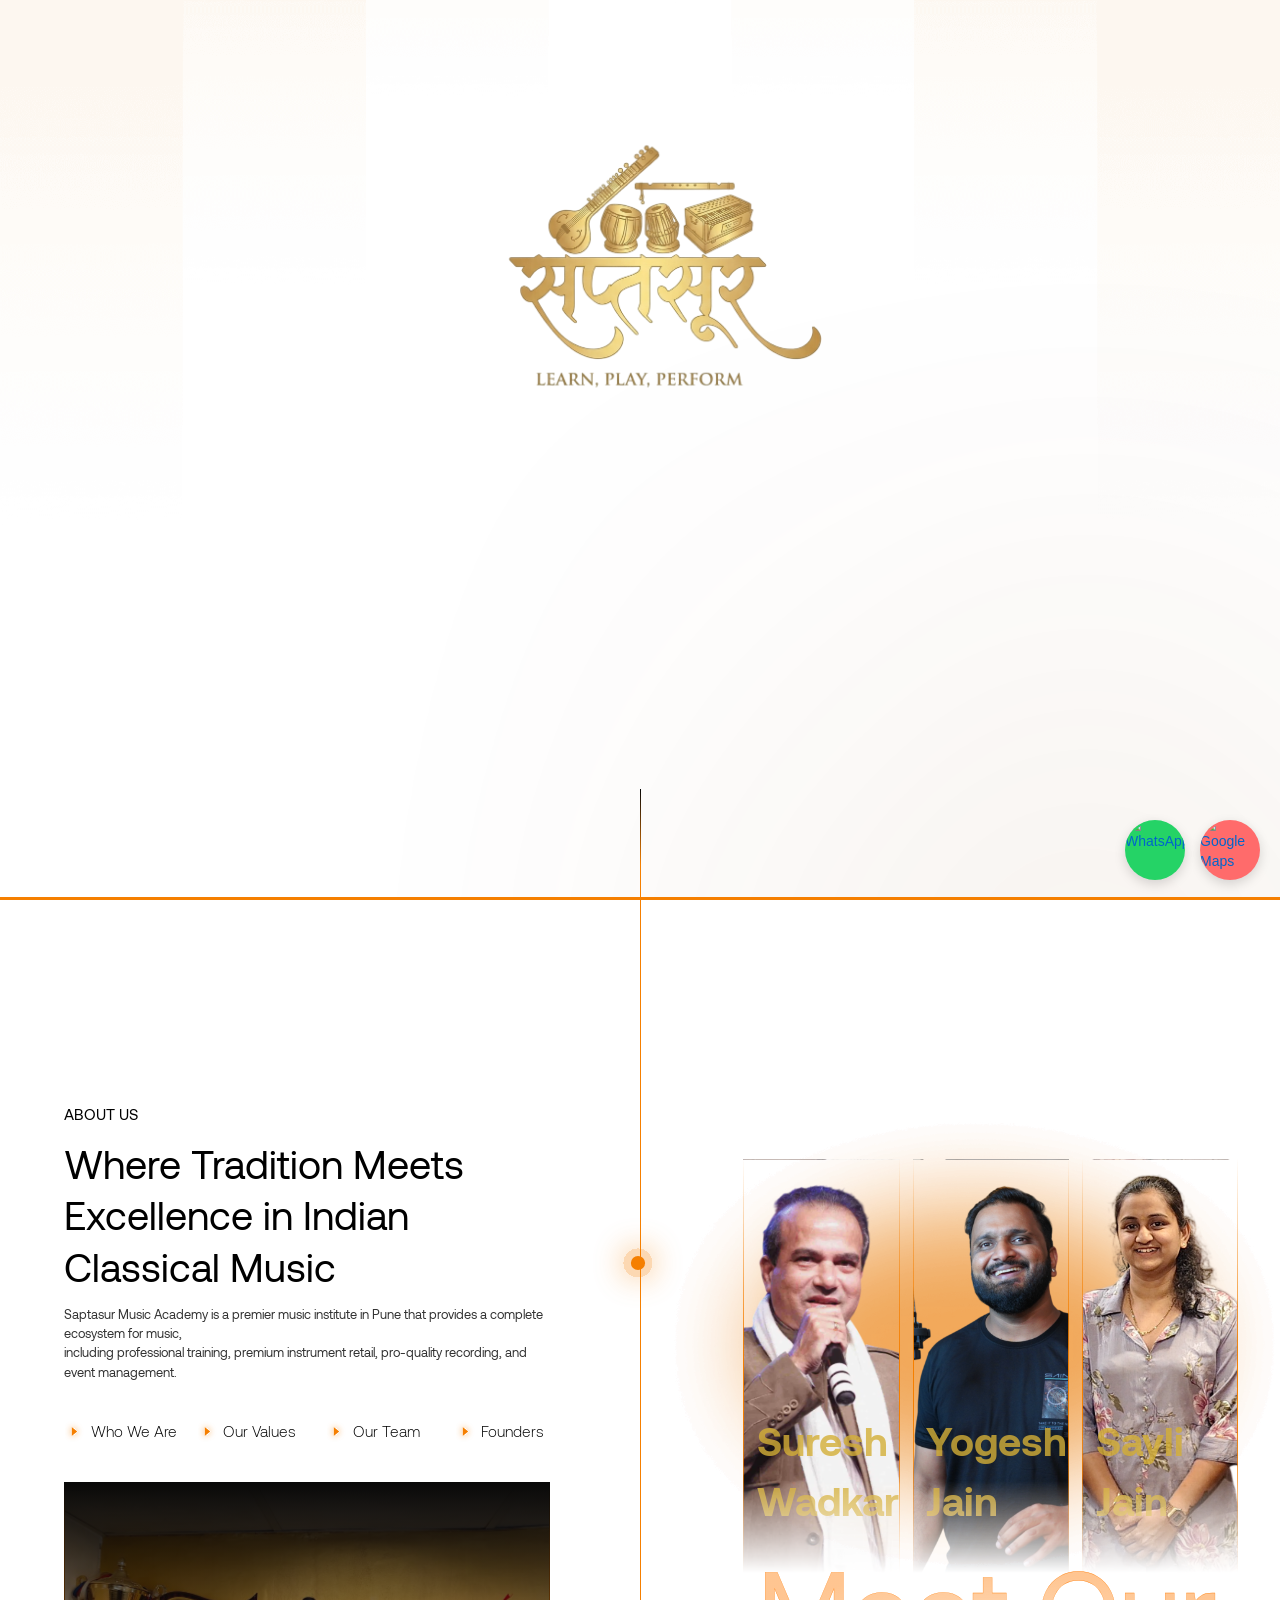
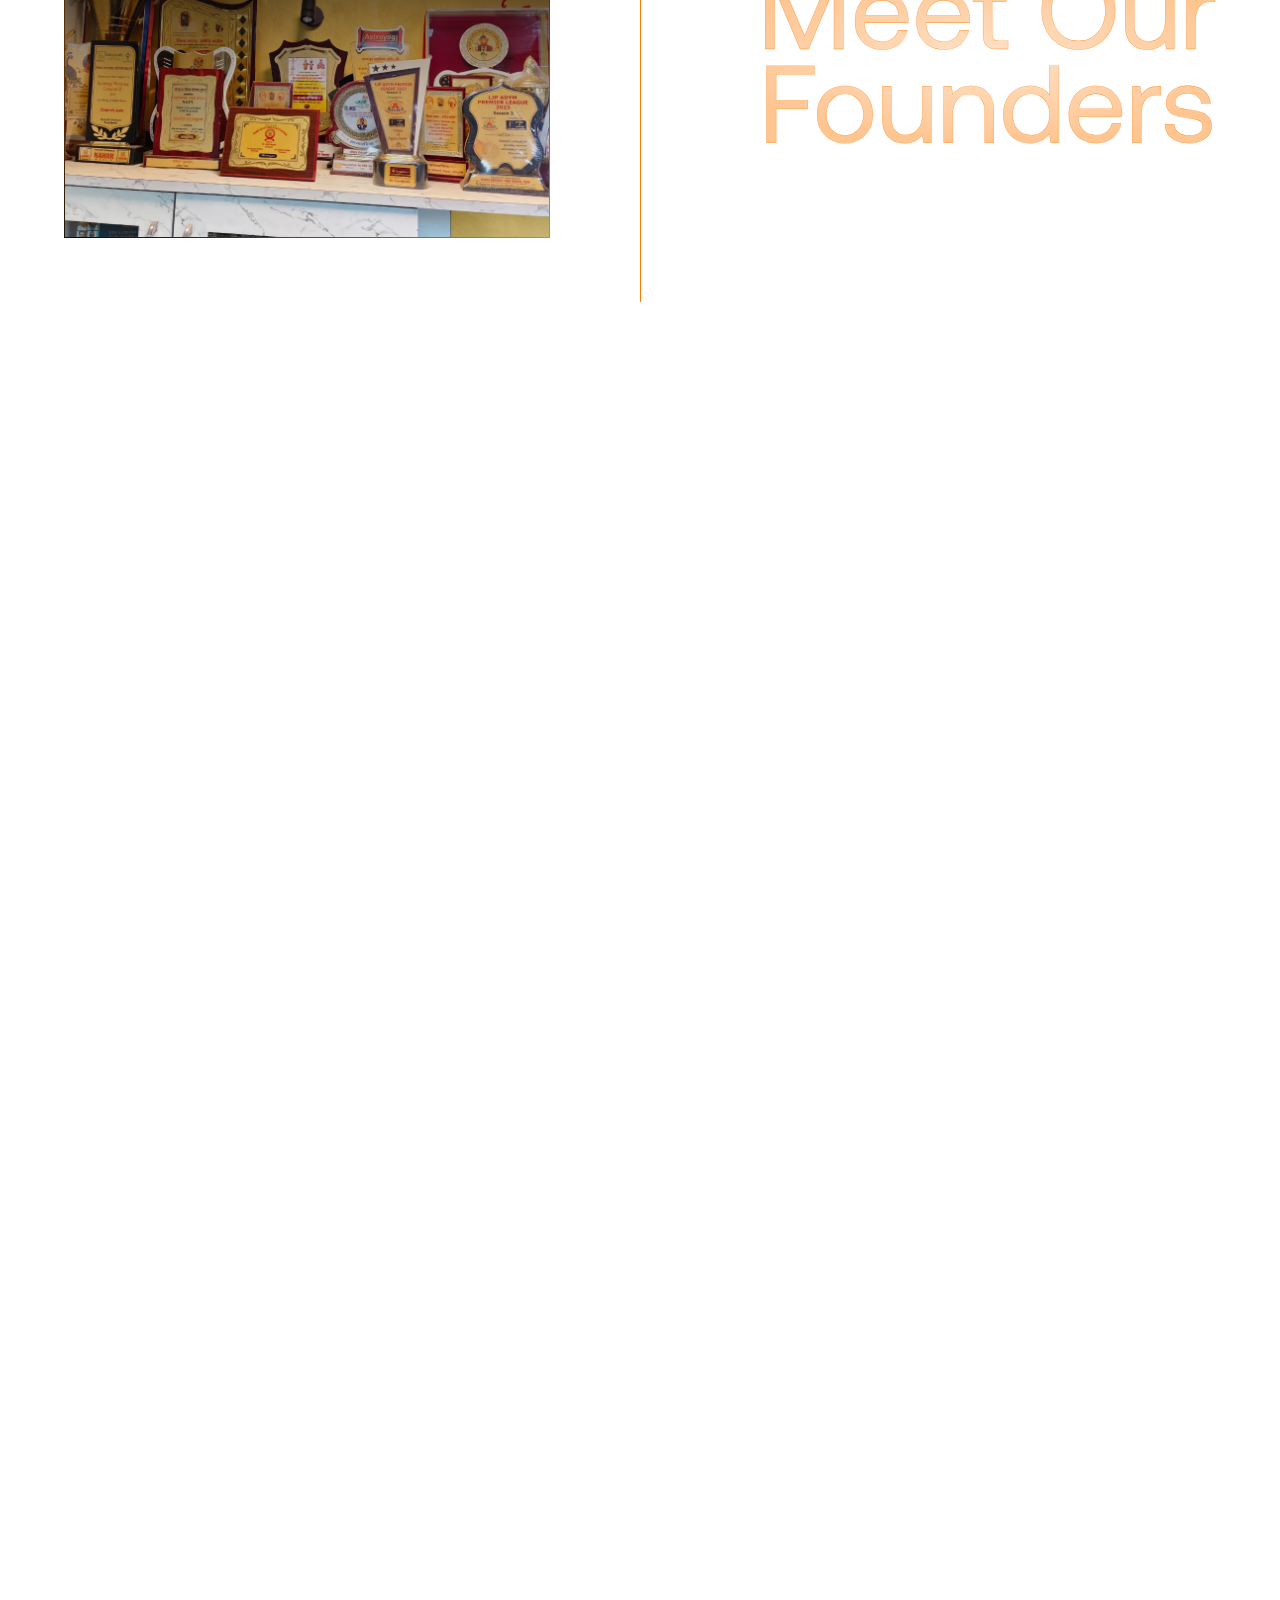
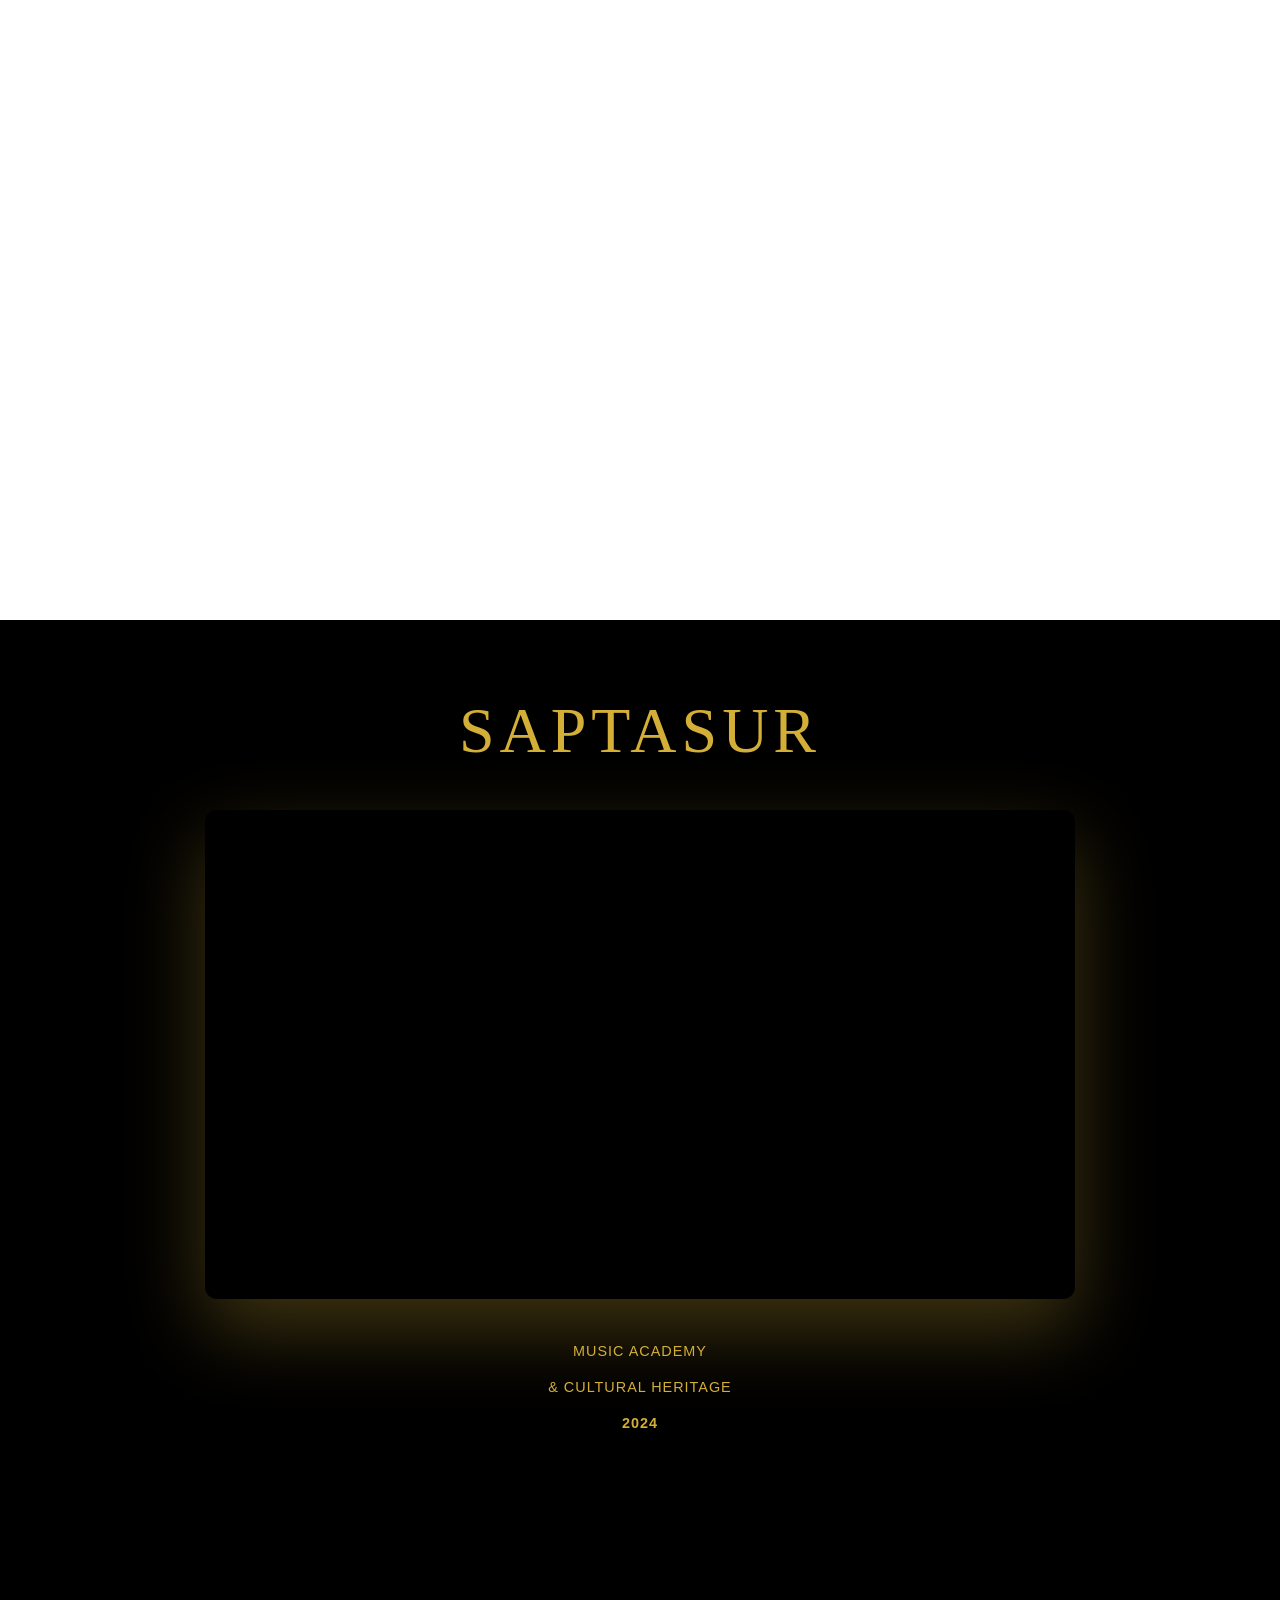
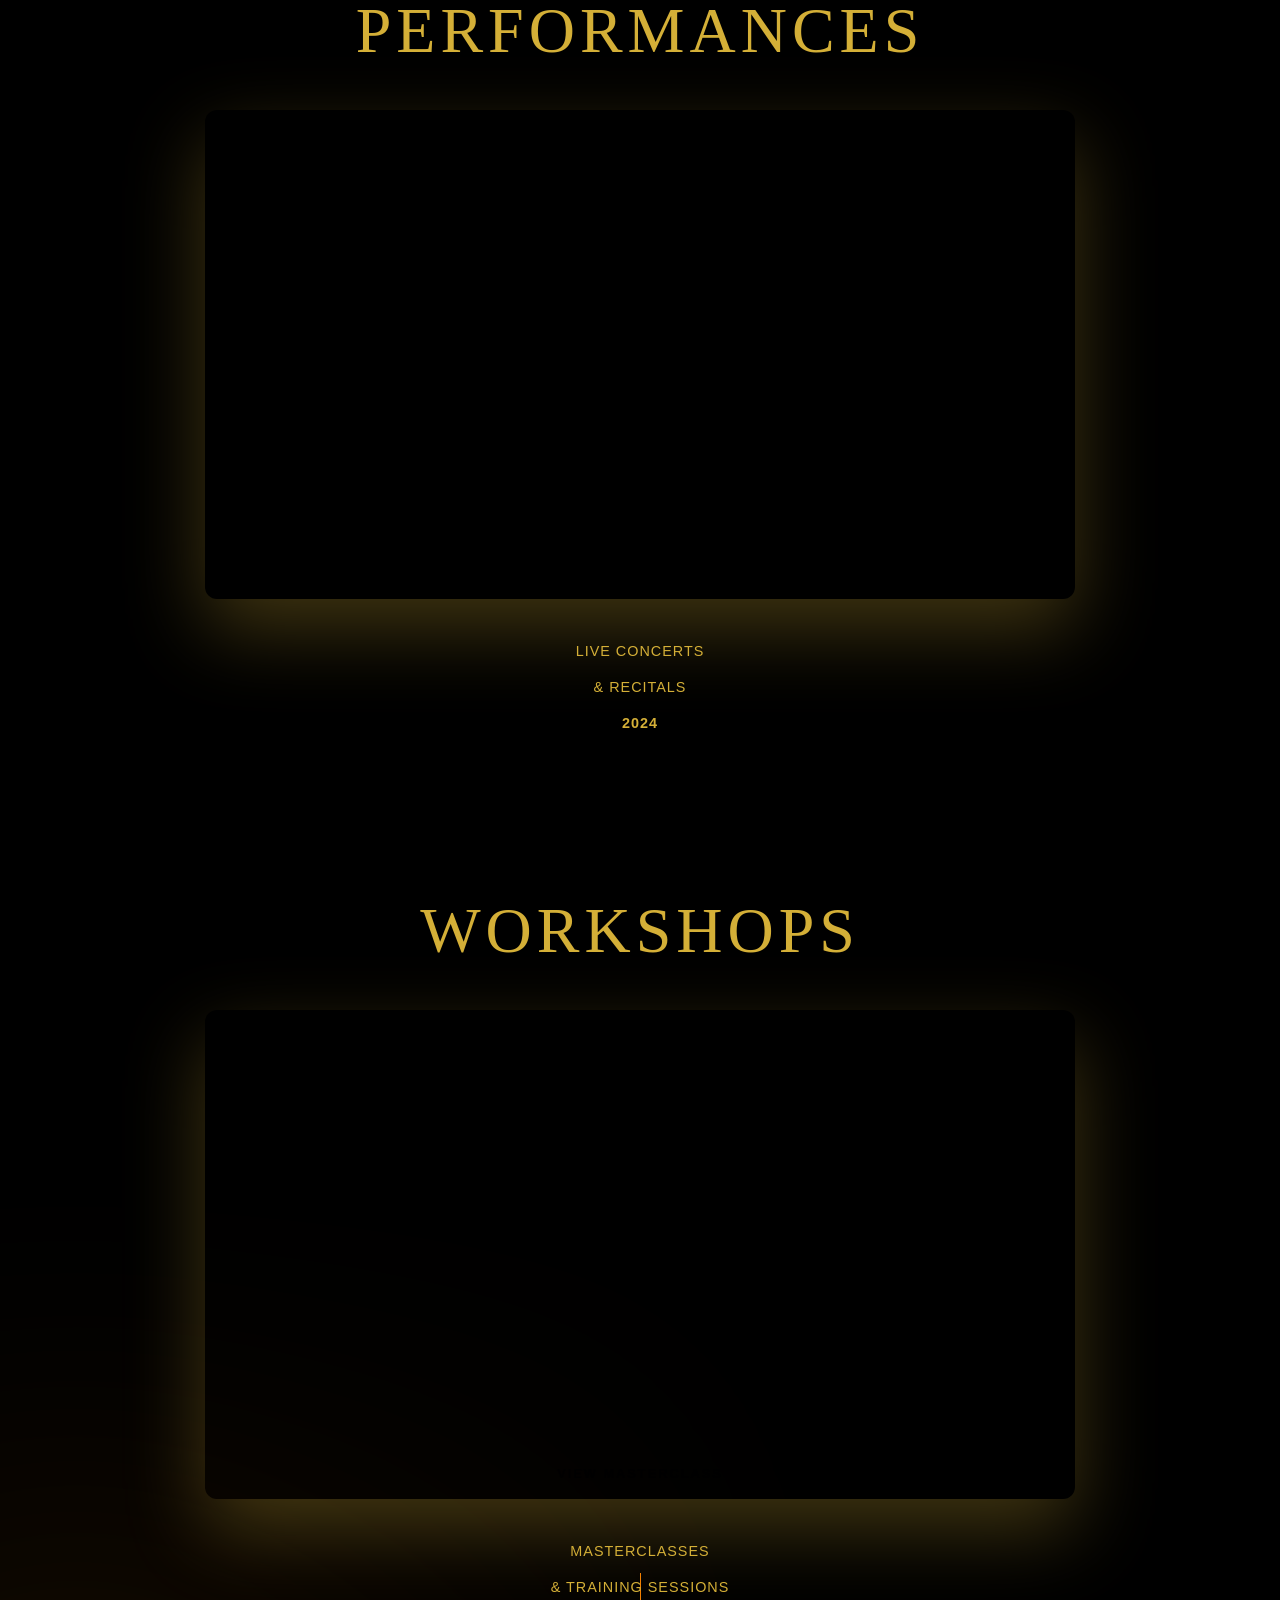
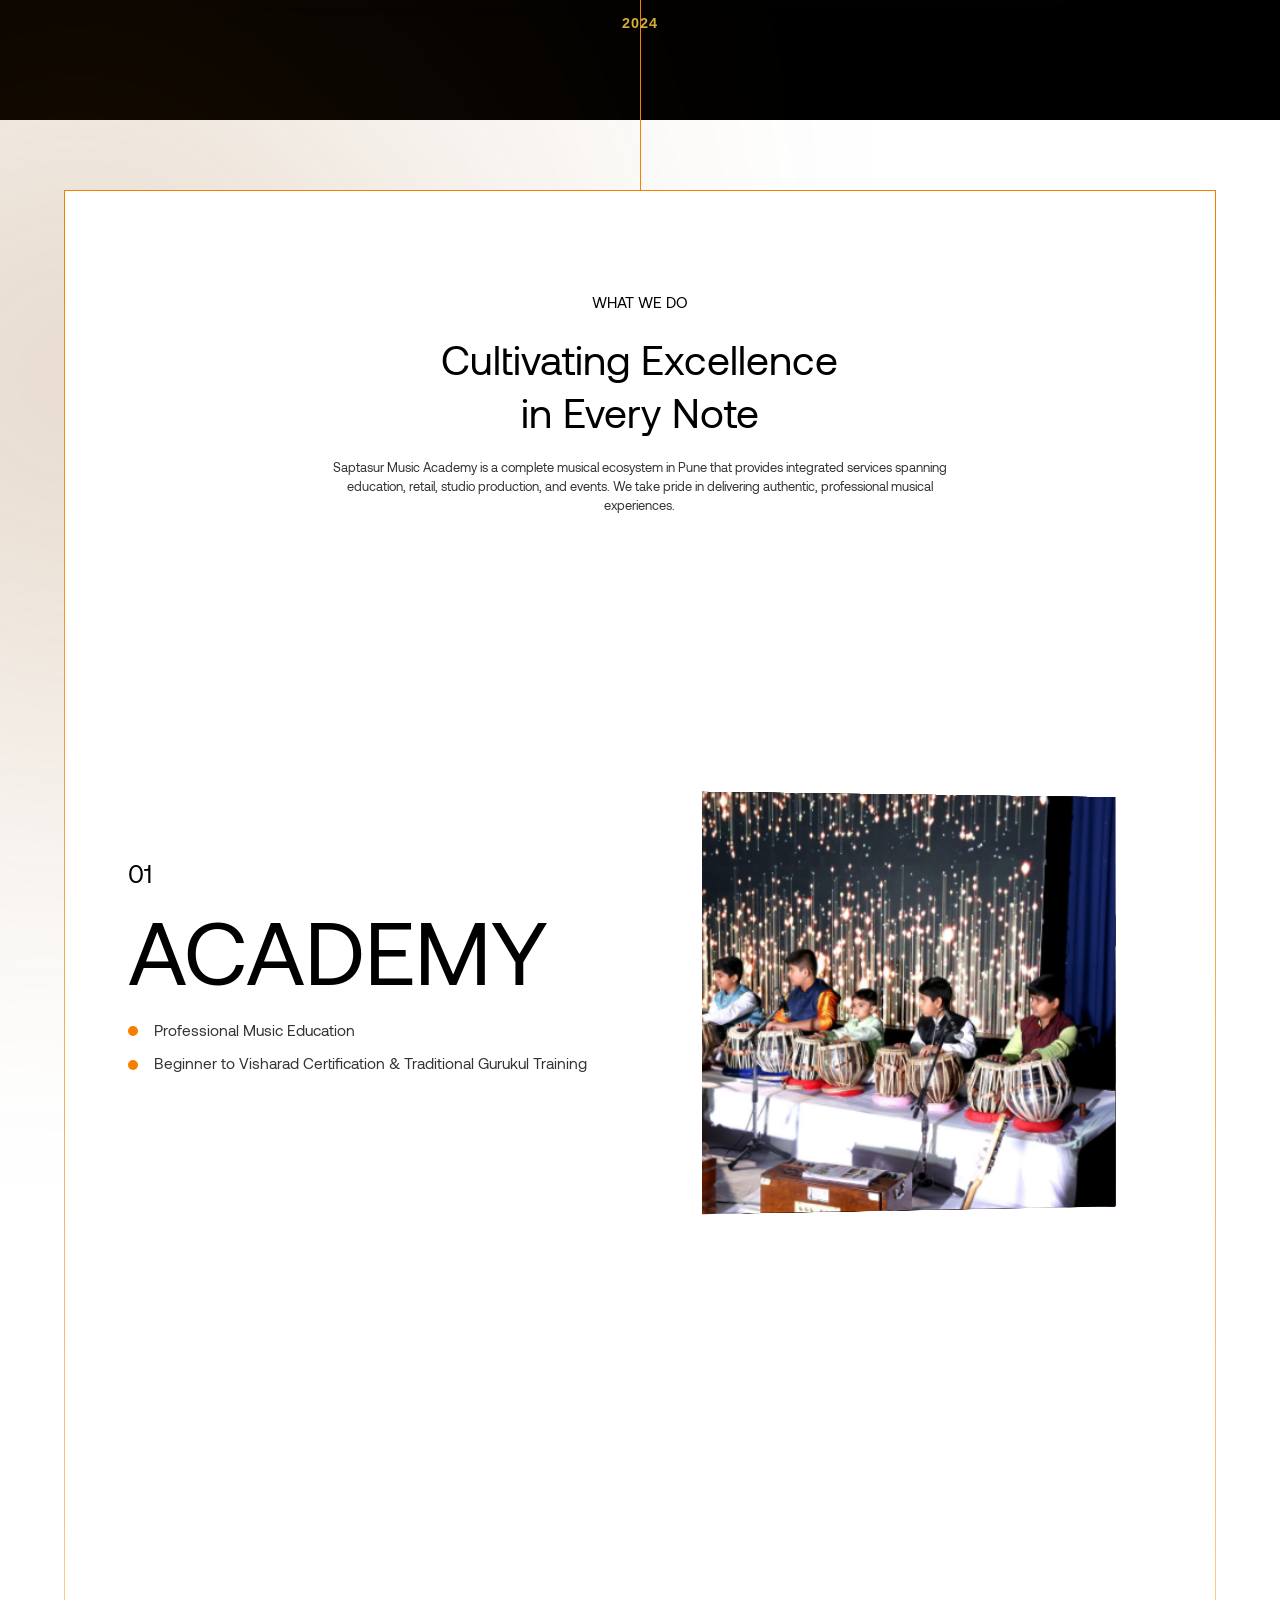
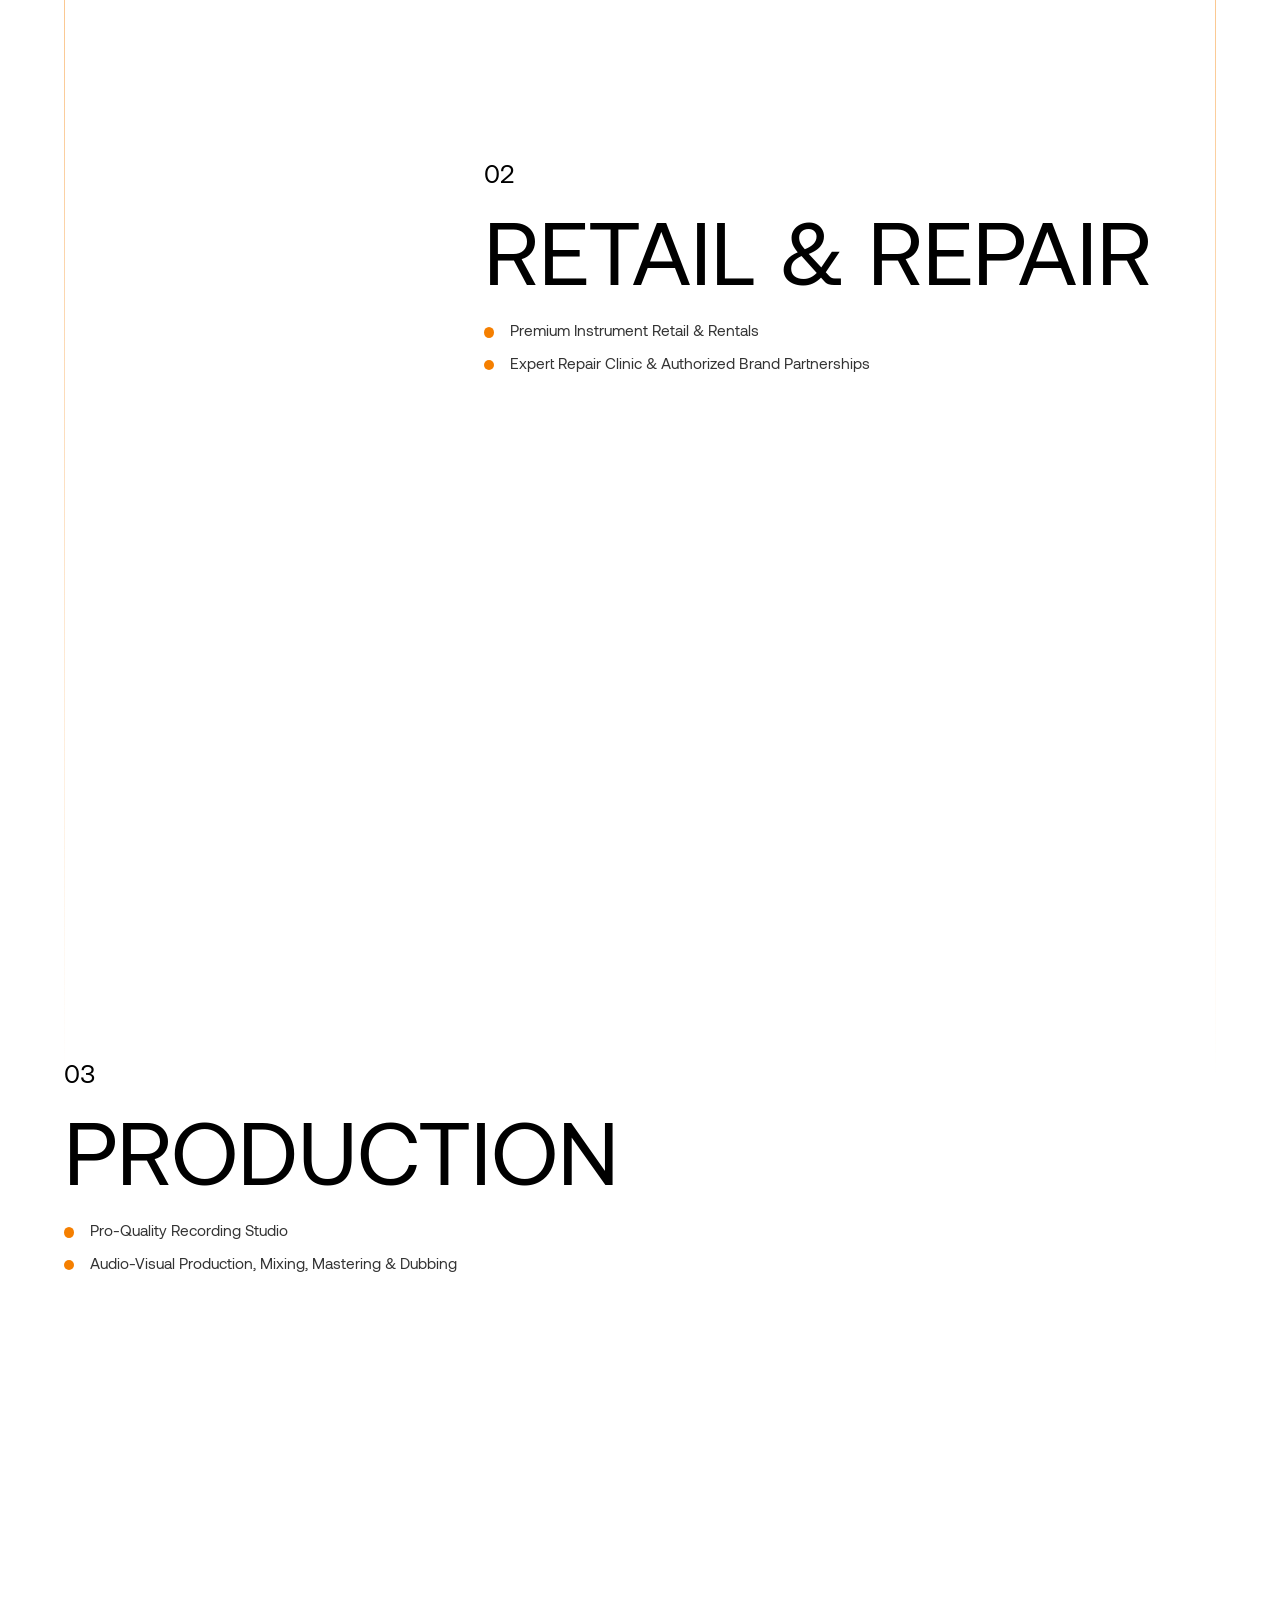
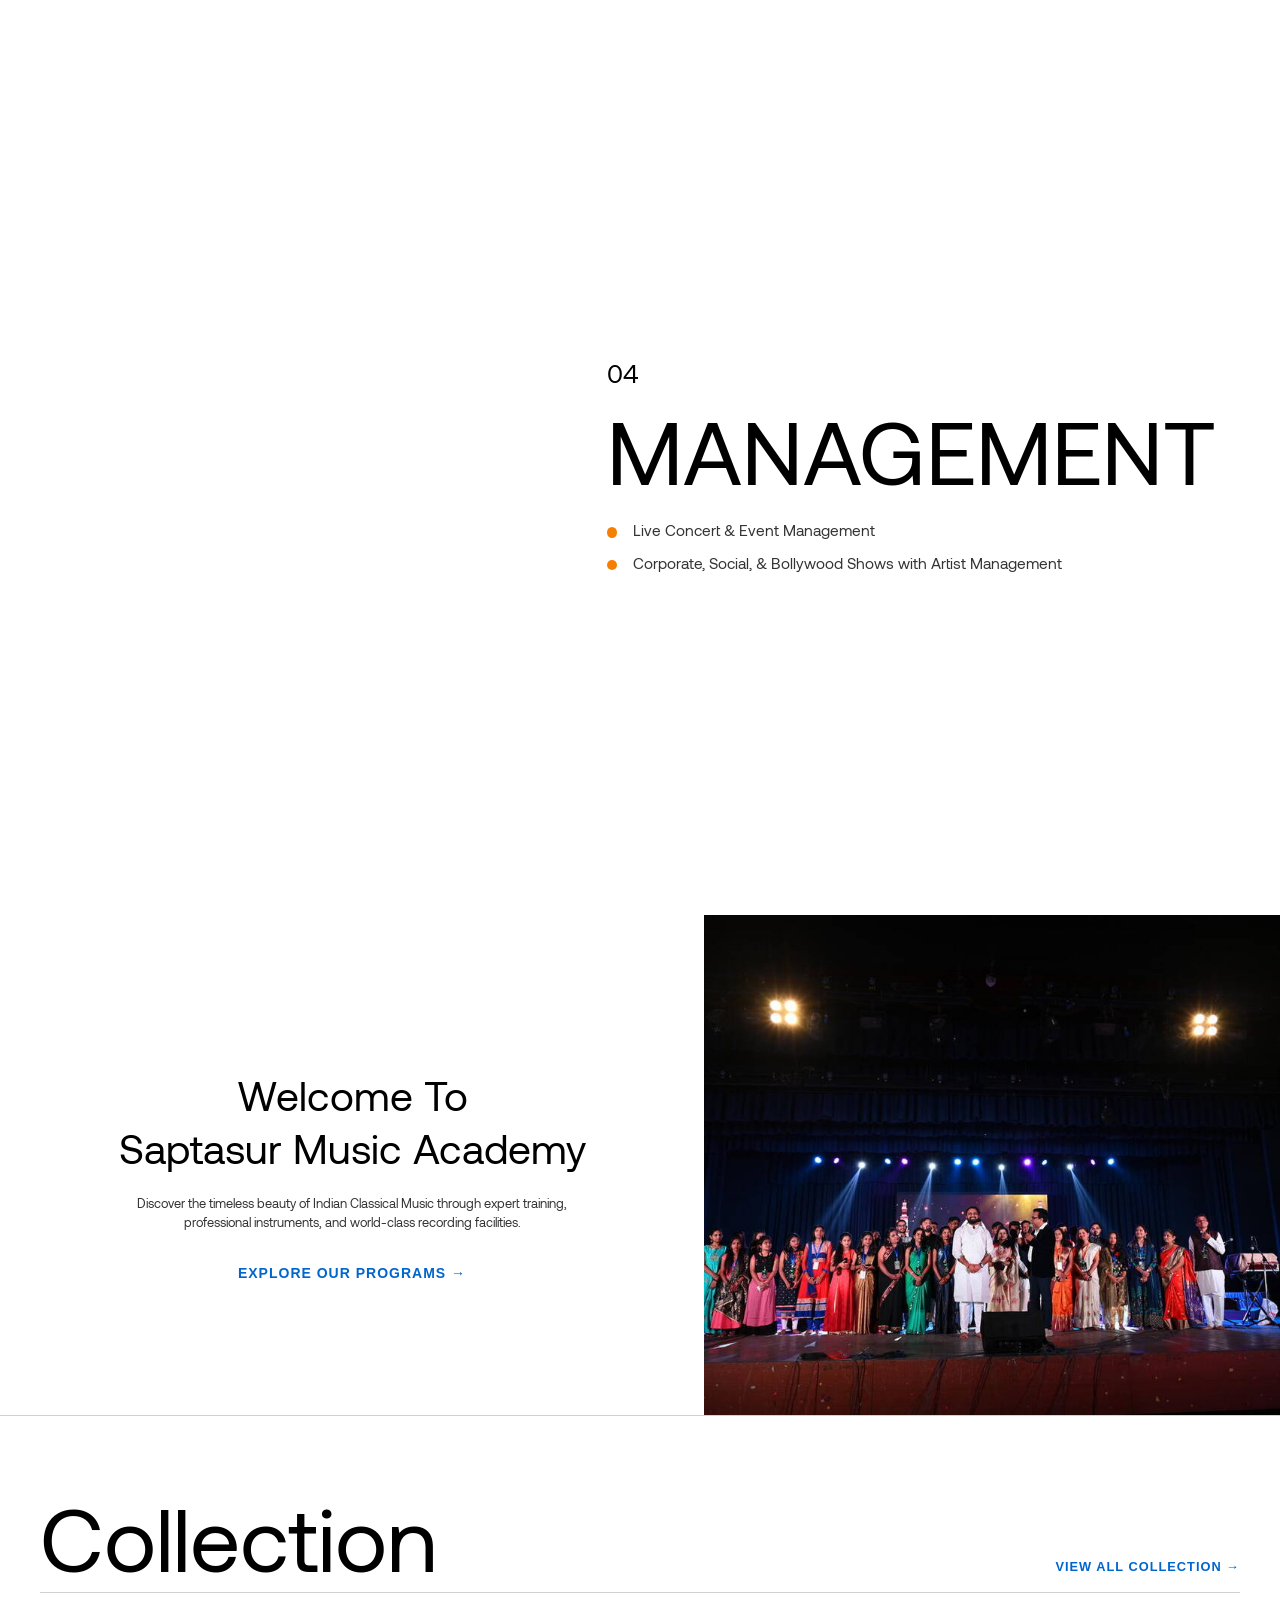
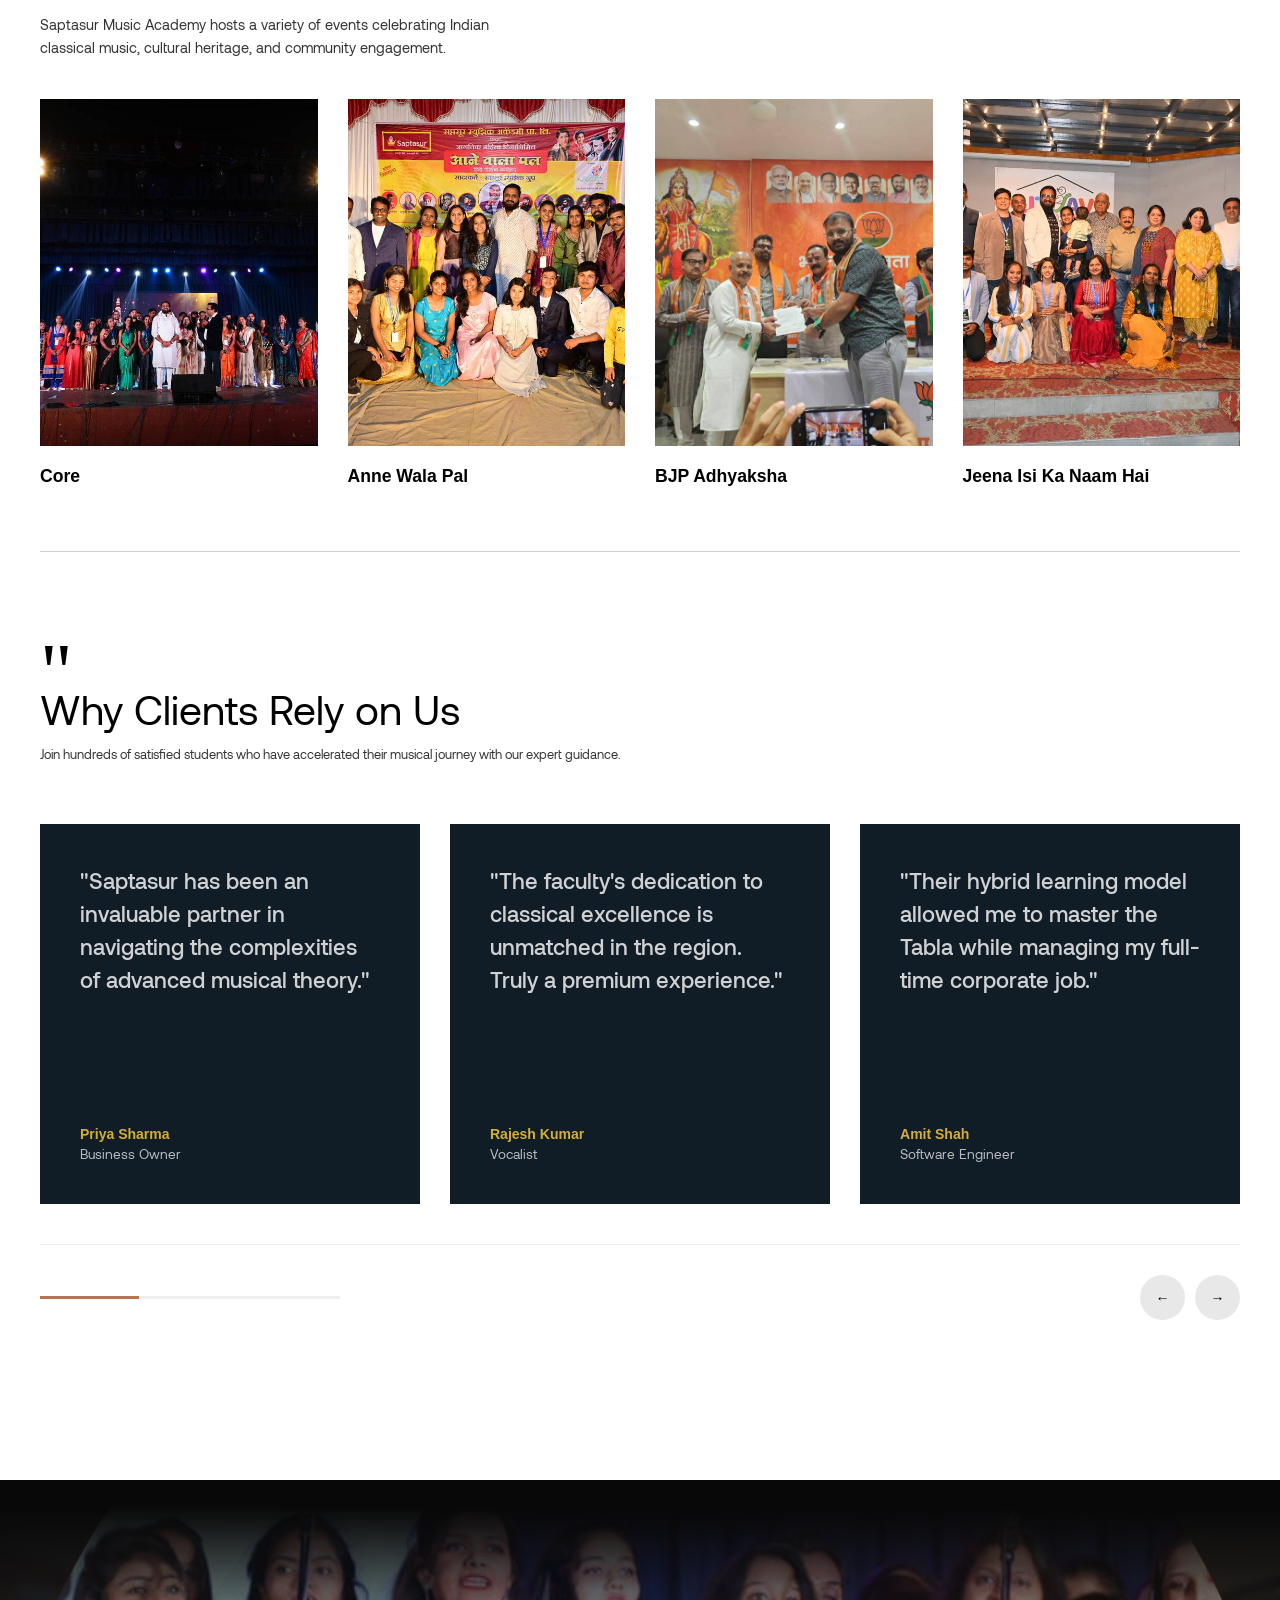
==== commit 7b65af99: "pushing sap" ====
--- a/index.html
+++ b/index.html
@@ -5,13 +5,15 @@
  <head>
   <meta charset="utf-8"/>
   <title>
-   adm Design and Build: Office Interior Design | Office Renovation
+   Saptasur Music Academy | Indian Classical Music, Tabla, Guitar, Hindustani Vocal Training
   </title>
-  <link href="https://www.admdesign.com.sg/" hreflang="x-default" rel="alternate"/>
-  <link href="https://www.admdesign.com.sg/" hreflang="en" rel="alternate"/>
-  <link href="https://www.admdesign.com.sg/zh" hreflang="zh" rel="alternate"/>
-  <link href="https://www.admdesign.com.sg/th" hreflang="th" rel="alternate"/>
-  <link href="https://www.admdesign.com.sg/vi" hreflang="vi" rel="alternate"/>
+  <meta name="description" content="Saptasur Music Academy - Premier music institute in Pune offering professional training in tabla, pakhawaj, guitar, harmonium, sitar, violin, and Hindustani vocal. Est. 2011."/>
+  <meta name="keywords" content="music academy, tabla training, guitar classes, hindustani vocal, pakhawaj, music lessons Pune"/>
+  <link href="https://saptasur.in/" hreflang="x-default" rel="alternate"/>
+  <link href="https://saptasur.in/" hreflang="en" rel="alternate"/>
+  <link href="https://saptasur.in/zh" hreflang="zh" rel="alternate"/>
+  <link href="https://saptasur.in/th" hreflang="th" rel="alternate"/>
+  <link href="https://saptasur.in/vi" hreflang="vi" rel="alternate"/>
   <meta content="width=device-width, initial-scale=1" name="viewport"/>
   <meta content="Webflow" name="generator"/>
   <link crossorigin="anonymous" href="css/adm-61e2ed-27e5aea1ff2995edfc700082ecf6.webflow.shared.1a1d3b177.css" rel="stylesheet" type="text/css"/>
@@ -21,8 +23,8 @@
   <script type="text/javascript">
    !function(o,c){var n=c.documentElement,t=" w-mod-";n.className+=t+"js",("ontouchstart"in o||o.DocumentTouch&&c instanceof DocumentTouch)&&(n.className+=t+"touch")}(window,document);
   </script>
-  <link href="images/690484c0601d0fb0689fb0ac_ADM%20Favicon%20%281%29.png" rel="shortcut icon" type="image/x-icon"/>
-  <link href="images/690485274835cbd36d73d278_ADM%20Webclip%20%283%29.png" rel="apple-touch-icon"/>
+  <link href="images/logo123.jpg" rel="shortcut icon" type="image/x-icon"/>
+  <link href="images/logo123.jpg" rel="apple-touch-icon"/>
   <!--           ConveyThis Script Start         -->
   <!--      <script src="//cdn.conveythis.com/javascript/conveythis.js?api_key=pub_b647d78210f98f00ac45aaec54366390"></script> -->
   <!--           ConveyThis Script End         -->
@@ -1362,48 +1364,48 @@
        <img alt="" class="dba-title vi _2 is-hidden" id="dba-title-vi" loading="lazy" src="images/69031869b7de789538454da6_Our%20Team_VN.svg" style="display: none;"/>
        <img alt="" class="dba-title vi is-hidden" id="dba-title-zh" loading="lazy" src="images/6903186ddc89bd68b9777c34_Our%20Team_CN.svg" style="display: none;"/>
        <img alt="" class="dba-image" data-w-id="660a70d2-6b73-7416-9abd-24b96351a7c7" loading="eager" src="saptasur_images/IMG_20260220_202910-Photoroom.png"/>
-       <div class="dba-container" data-w-id="e840f924-5bf5-edaa-67af-d658ccabe520">
-        <div class="dba">
-         <div class="dba-text">
-          INTERIOR DESIGNER
-         </div>
-         <div class="dba-text">
-          |
-         </div>
-         <div class="dba-text">
-          PROJECT MANAGEMENT
-         </div>
-         <div class="dba-text">
-          |
-         </div>
-         <div class="dba-text">
-          CONSTRUCTION TEAM
-         </div>
-         <div class="dba-text">
-          |
-         </div>
-         <div class="dba-text">
-          CAD TEAM
-         </div>
-        </div>
-        <div class="dba bottom">
-         <div class="dba-text">
-          SITE SUPERVISOR &amp; SAFETY TEAM
-         </div>
-         <div class="dba-text">
-          |
-         </div>
-         <div class="dba-text">
-          MECHANICAL &amp; ELECTRICAL
-         </div>
-         <div class="dba-text">
-          |
-         </div>
-         <div class="dba-text">
-          QUANTITY SURVEYOR
-         </div>
-        </div>
-       </div>
+<div class="dba-container" data-w-id="e840f924-5bf5-edaa-67af-d658ccabe520" style="transform: translate3d(0px, 0vw, 0px) scale3d(1, 1, 1) rotateX(0deg) rotateY(0deg) rotateZ(0deg) skew(0deg, 0deg); transform-style: preserve-3d; opacity: 1;">
+  <div class="dba">
+    <div class="dba-text">
+      TABLA &amp; PAKHAWAJ PANDITS
+    </div>
+    <div class="dba-text">
+      |
+    </div>
+    <div class="dba-text">
+      CERTIFIED GUITAR INSTRUCTORS
+    </div>
+    <div class="dba-text">
+      |
+    </div>
+    <div class="dba-text">
+      HINDUSTANI VOCAL MASTERS
+    </div>
+    <div class="dba-text">
+      |
+    </div>
+    <div class="dba-text">
+      HARMONIUM EXPERTS
+    </div>
+  </div>
+  <div class="dba bottom">
+    <div class="dba-text">
+      KEYBOARD PROFESSIONALS
+    </div>
+    <div class="dba-text">
+      |
+    </div>
+    <div class="dba-text">
+      CLASSICAL SITAR MAESTROS
+    </div>
+    <div class="dba-text">
+      |
+    </div>
+    <div class="dba-text">
+      VIOLIN ARTISTS
+    </div>
+  </div>
+</div>
        <img alt="" class="img-point-black-v2" loading="lazy" src="images/68b69beea89e06e32c20e7c3_point-icon.svg"/>
       </div>
       <div class="scroll-card-item-v2 _4">
@@ -1647,89 +1649,41 @@
         <img alt="" class="dba-title is-hidden" data-w-id="43122ea2-4116-cb3d-3aef-bb315fd995bb" id="dba-title-vi-mob" loading="lazy" src="images/69031869b7de789538454da6_Our%20Team_VN.svg" style="display: none;"/>
         <img alt="" class="dba-title is-hidden" data-w-id="fb846bce-bb4c-a48e-a980-f50036d8935c" id="dba-title-zh-mob" loading="lazy" src="images/6903186ddc89bd68b9777c34_Our%20Team_CN.svg" style="display: none;"/>
         <img alt="" class="dba-image" data-w-id="a0e51a66-3e33-34dd-7ab1-42d94cf2f840" loading="lazy" src="saptasur_images/IMG_20260220_202910-Photoroom.png"/>
-        <div class="dba-container mob">
-         <div class="dba home mob">
-          <div class="dba-text about">
-           INTERIOR DESIGNER
-          </div>
-          <div class="dba-text about">
-           |
-          </div>
-          <div class="dba-text about">
-           PROJECT MANAGEMENT
-          </div>
-          <div class="dba-text">
-           |
-          </div>
-          <div class="dba-text about">
-           CONSTRUCTION TEAM
-          </div>
-          <div class="dba-text about">
-           |
-          </div>
-          <div class="dba-text about">
-           CAD TEAM
-          </div>
-          <div class="dba-text about">
-           |
-          </div>
-          <div class="dba-text about">
-           SITE SUPERVISOR &amp; SAFETY TEAM
-          </div>
-          <div class="dba-text about">
-           |
-          </div>
-          <div class="dba-text about">
-           MECHANICAL &amp; ELECTRICAL
-          </div>
-          <div class="dba-text about">
-           |
-          </div>
-          <div class="dba-text about">
-           QUANTITY SURVEYOR
-          </div>
-         </div>
-         <div class="dba home">
-          <div class="dba-text">
-           INTERIOR DESIGNER
-          </div>
-          <div class="dba-text">
-           |
-          </div>
-          <div class="dba-text">
-           PROJECT MANAGEMENT
-          </div>
-          <div class="dba-text">
-           |
-          </div>
-          <div class="dba-text">
-           CONSTRUCTION TEAM
-          </div>
-          <div class="dba-text">
-           |
-          </div>
-          <div class="dba-text">
-           CAD TEAM
-          </div>
-         </div>
-         <div class="dba mob hide-mob">
-          <div class="dba-text">
-           SITE SUPERVISOR &amp; SAFETY TEAM
-          </div>
-          <div class="dba-text">
-           |
-          </div>
-          <div class="dba-text">
-           MECHANICAL &amp; ELECTRICAL
-          </div>
-          <div class="dba-text">
-           |
-          </div>
-          <div class="dba-text">
-           QUANTITY SURVEYOR
-          </div>
-         </div>
-        </div>
+<div class="dba-container mob">
+  <div class="dba home mob">
+    <div class="dba-text about">TABLA & PAKHAWAJ PANDITS</div>
+    <div class="dba-text about">|</div>
+    <div class="dba-text about">CERTIFIED GUITAR INSTRUCTORS</div>
+    <div class="dba-text about">|</div>
+    <div class="dba-text about">HINDUSTANI VOCAL MASTERS</div>
+    <div class="dba-text about">|</div>
+    <div class="dba-text about">HARMONIUM EXPERTS</div>
+    <div class="dba-text about">|</div>
+    <div class="dba-text about">KEYBOARD PROFESSIONALS</div>
+    <div class="dba-text about">|</div>
+    <div class="dba-text about">CLASSICAL SITAR MAESTROS</div>
+    <div class="dba-text about">|</div>
+    <div class="dba-text about">VIOLIN ARTISTS</div>
+  </div>
+
+  <div class="dba home">
+    <div class="dba-text">TABLA & PAKHAWAJ PANDITS</div>
+    <div class="dba-text">|</div>
+    <div class="dba-text">CERTIFIED GUITAR INSTRUCTORS</div>
+    <div class="dba-text">|</div>
+    <div class="dba-text">HINDUSTANI VOCAL MASTERS</div>
+    <div class="dba-text">|</div>
+    <div class="dba-text">HARMONIUM EXPERTS</div>
+  </div>
+
+  <div class="dba mob hide-mob">
+    <div class="dba-text">KEYBOARD PROFESSIONALS</div>
+    <div class="dba-text">|</div>
+    <div class="dba-text">CLASSICAL SITAR MAESTROS</div>
+    <div class="dba-text">|</div>
+    <div class="dba-text">VIOLIN ARTISTS</div>
+  </div>
+</div>
         <img alt="" class="img-point-black-v2" loading="lazy" src="images/68b69beea89e06e32c20e7c3_point-icon.svg"/>
        </div>
       </div>
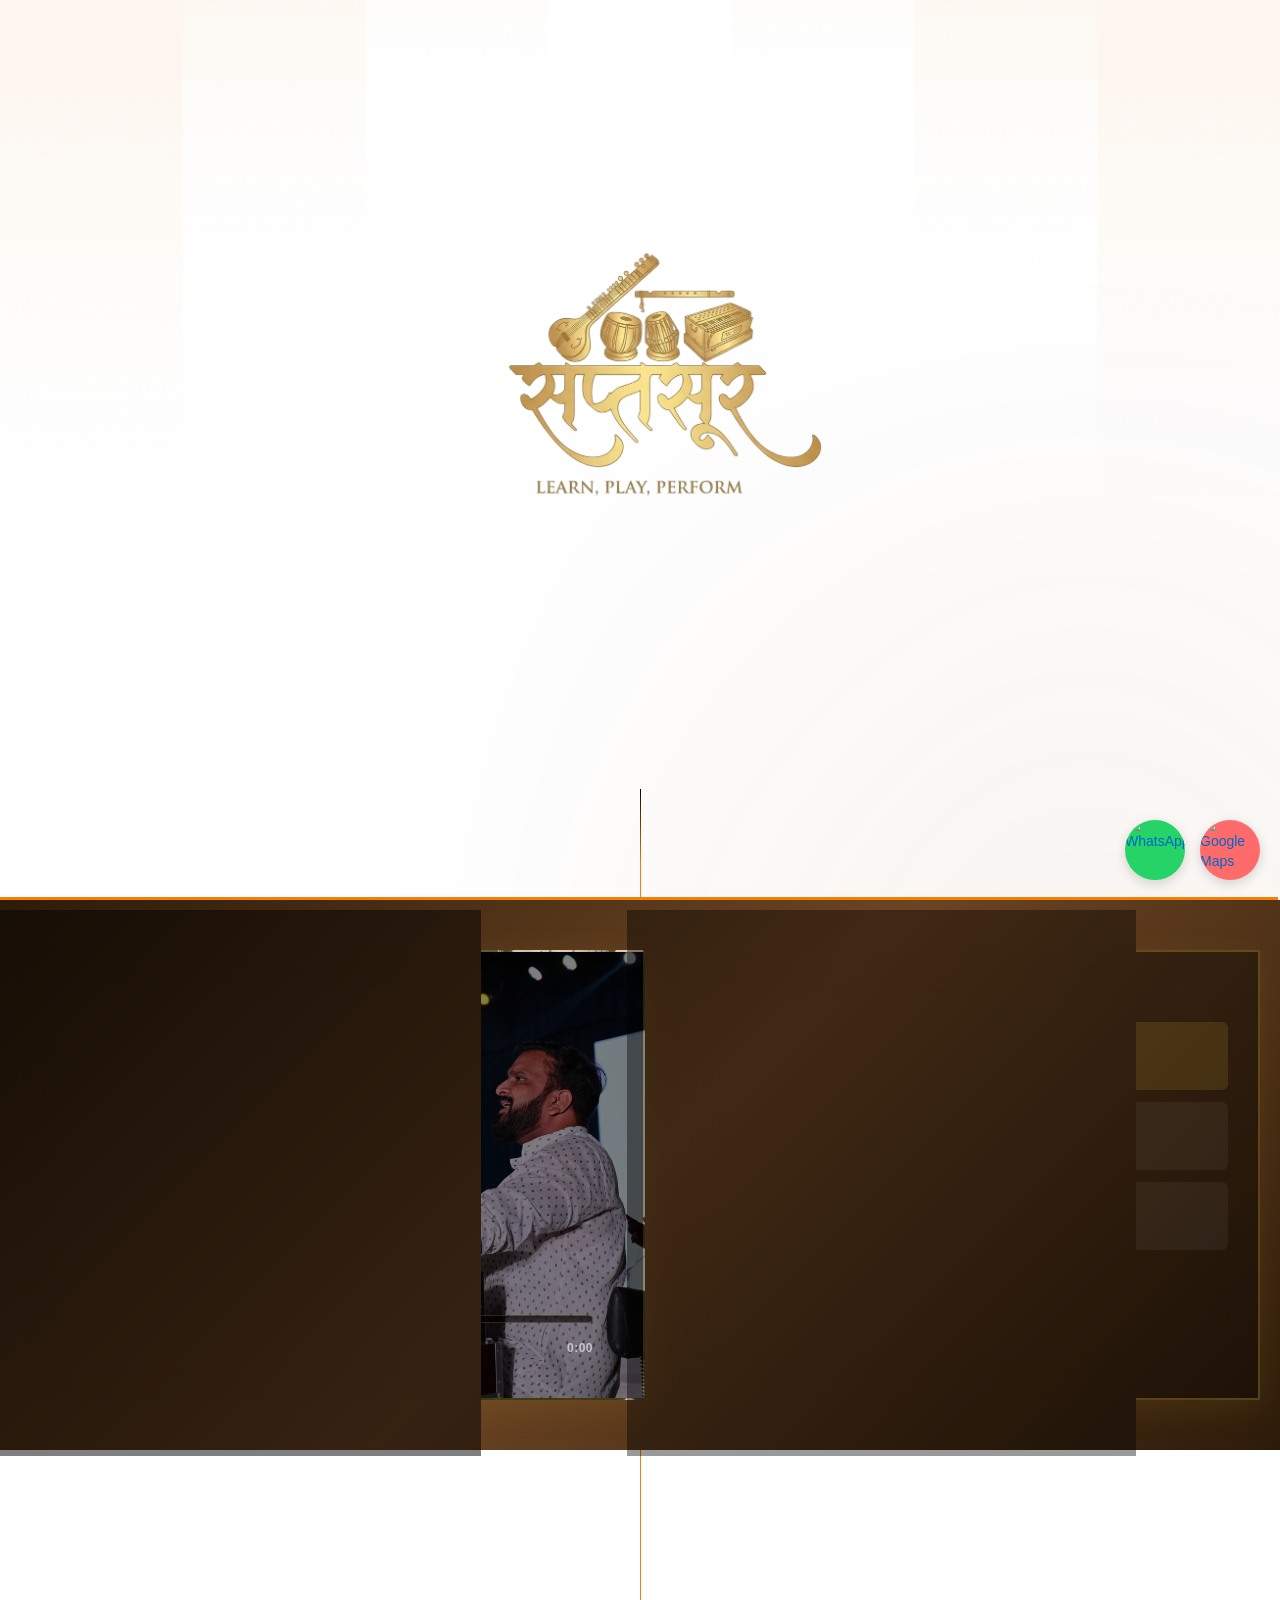
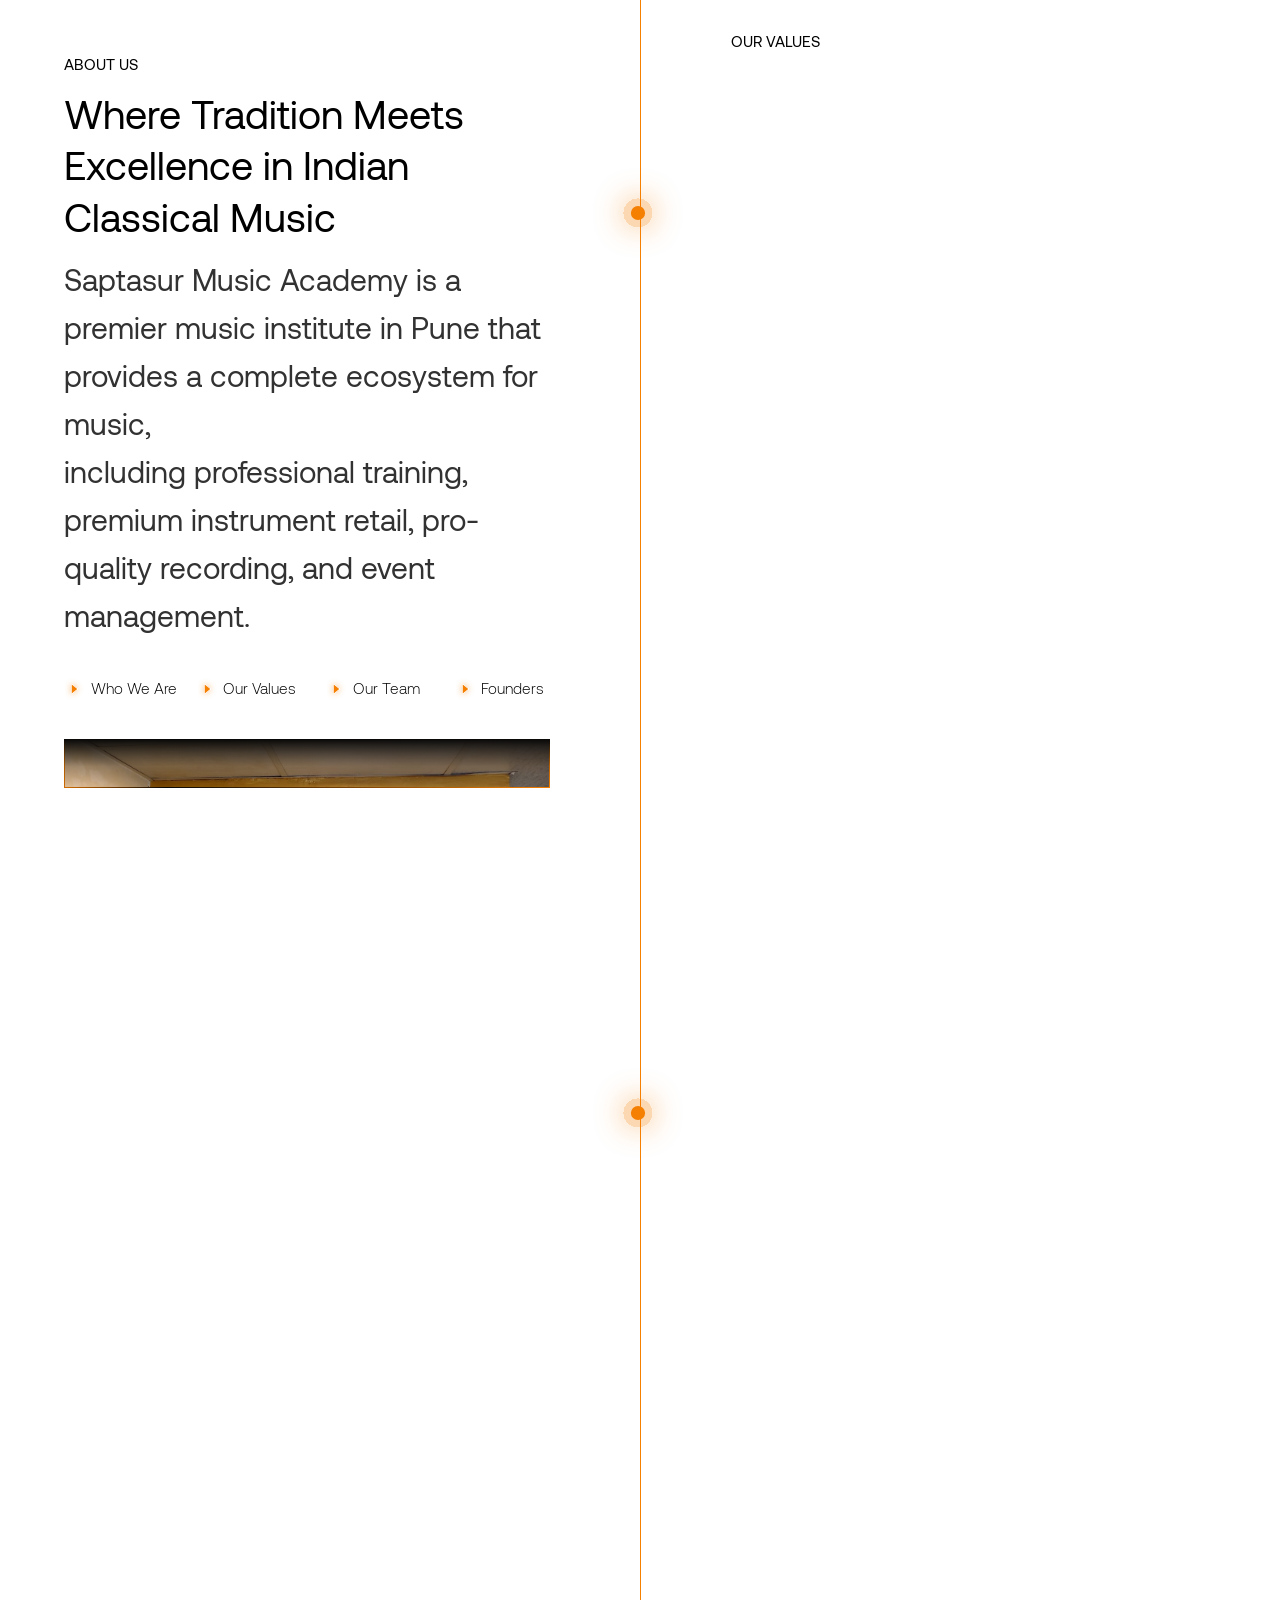
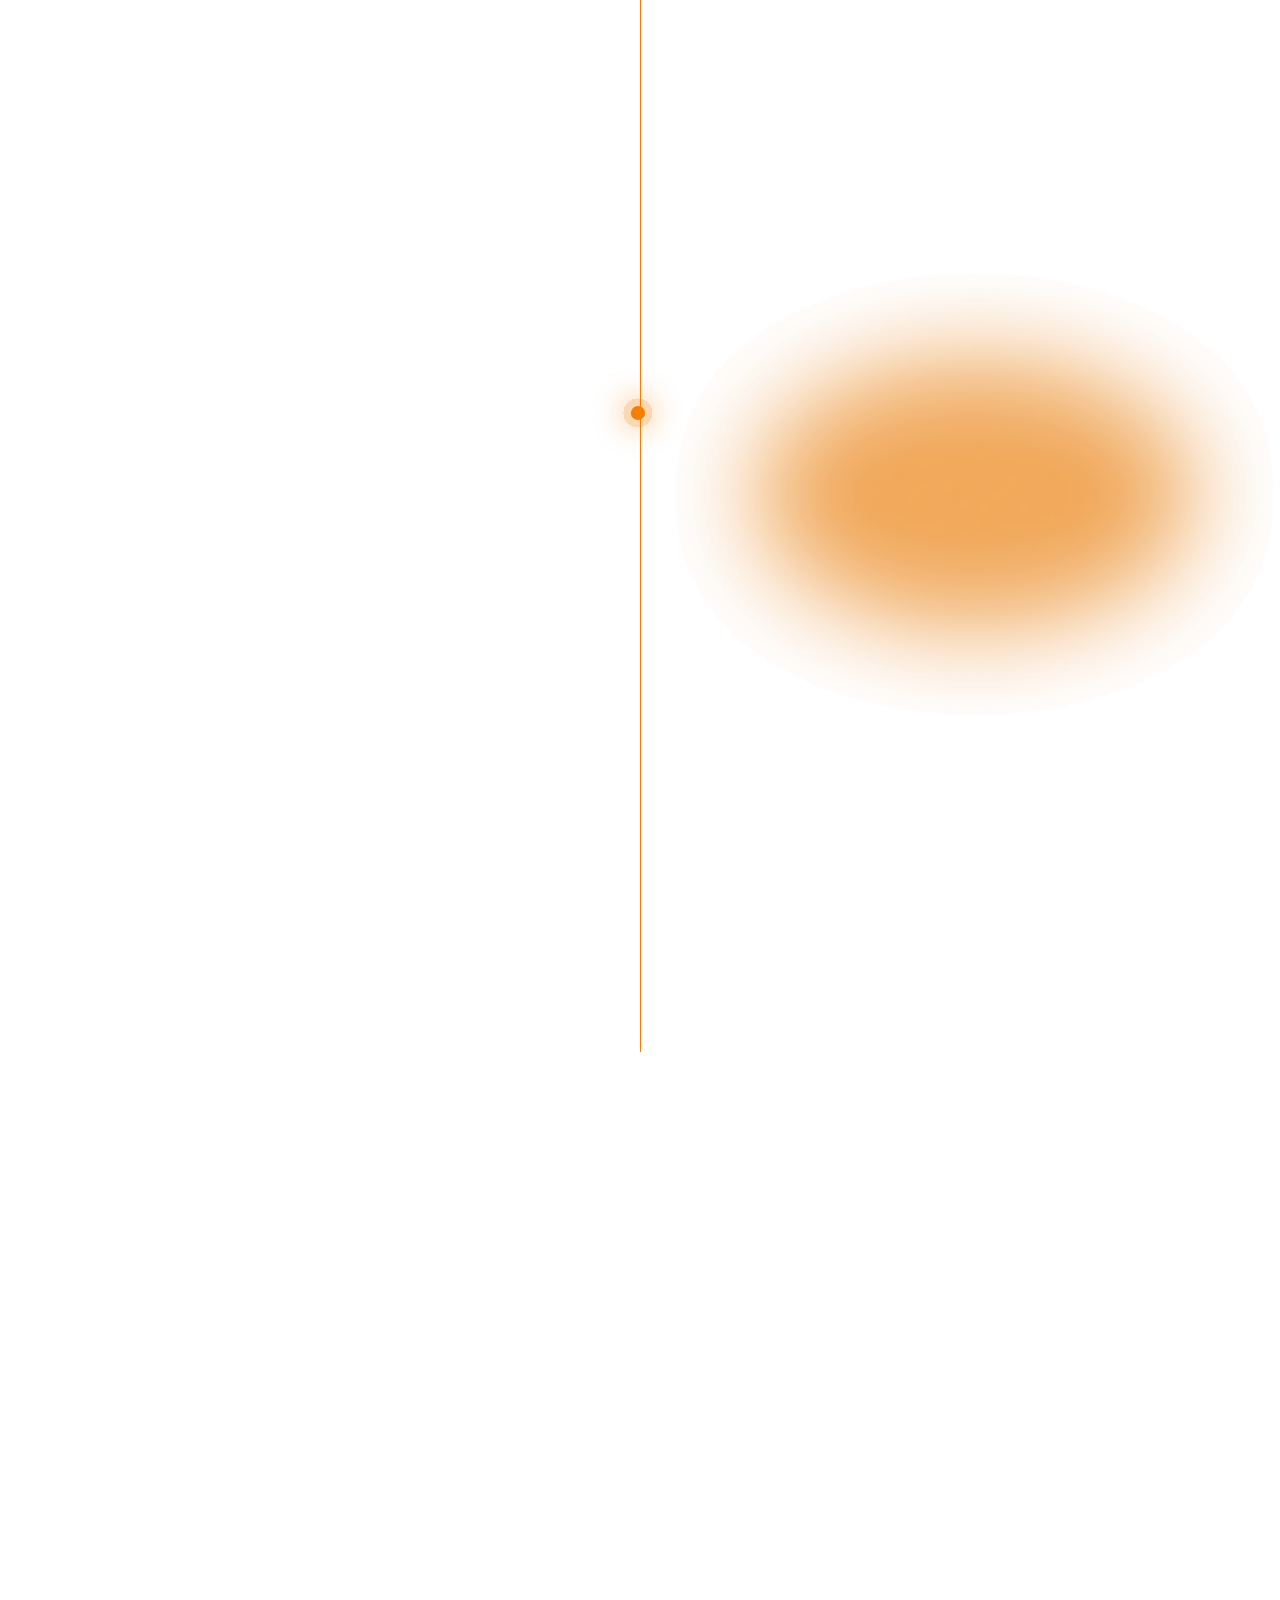
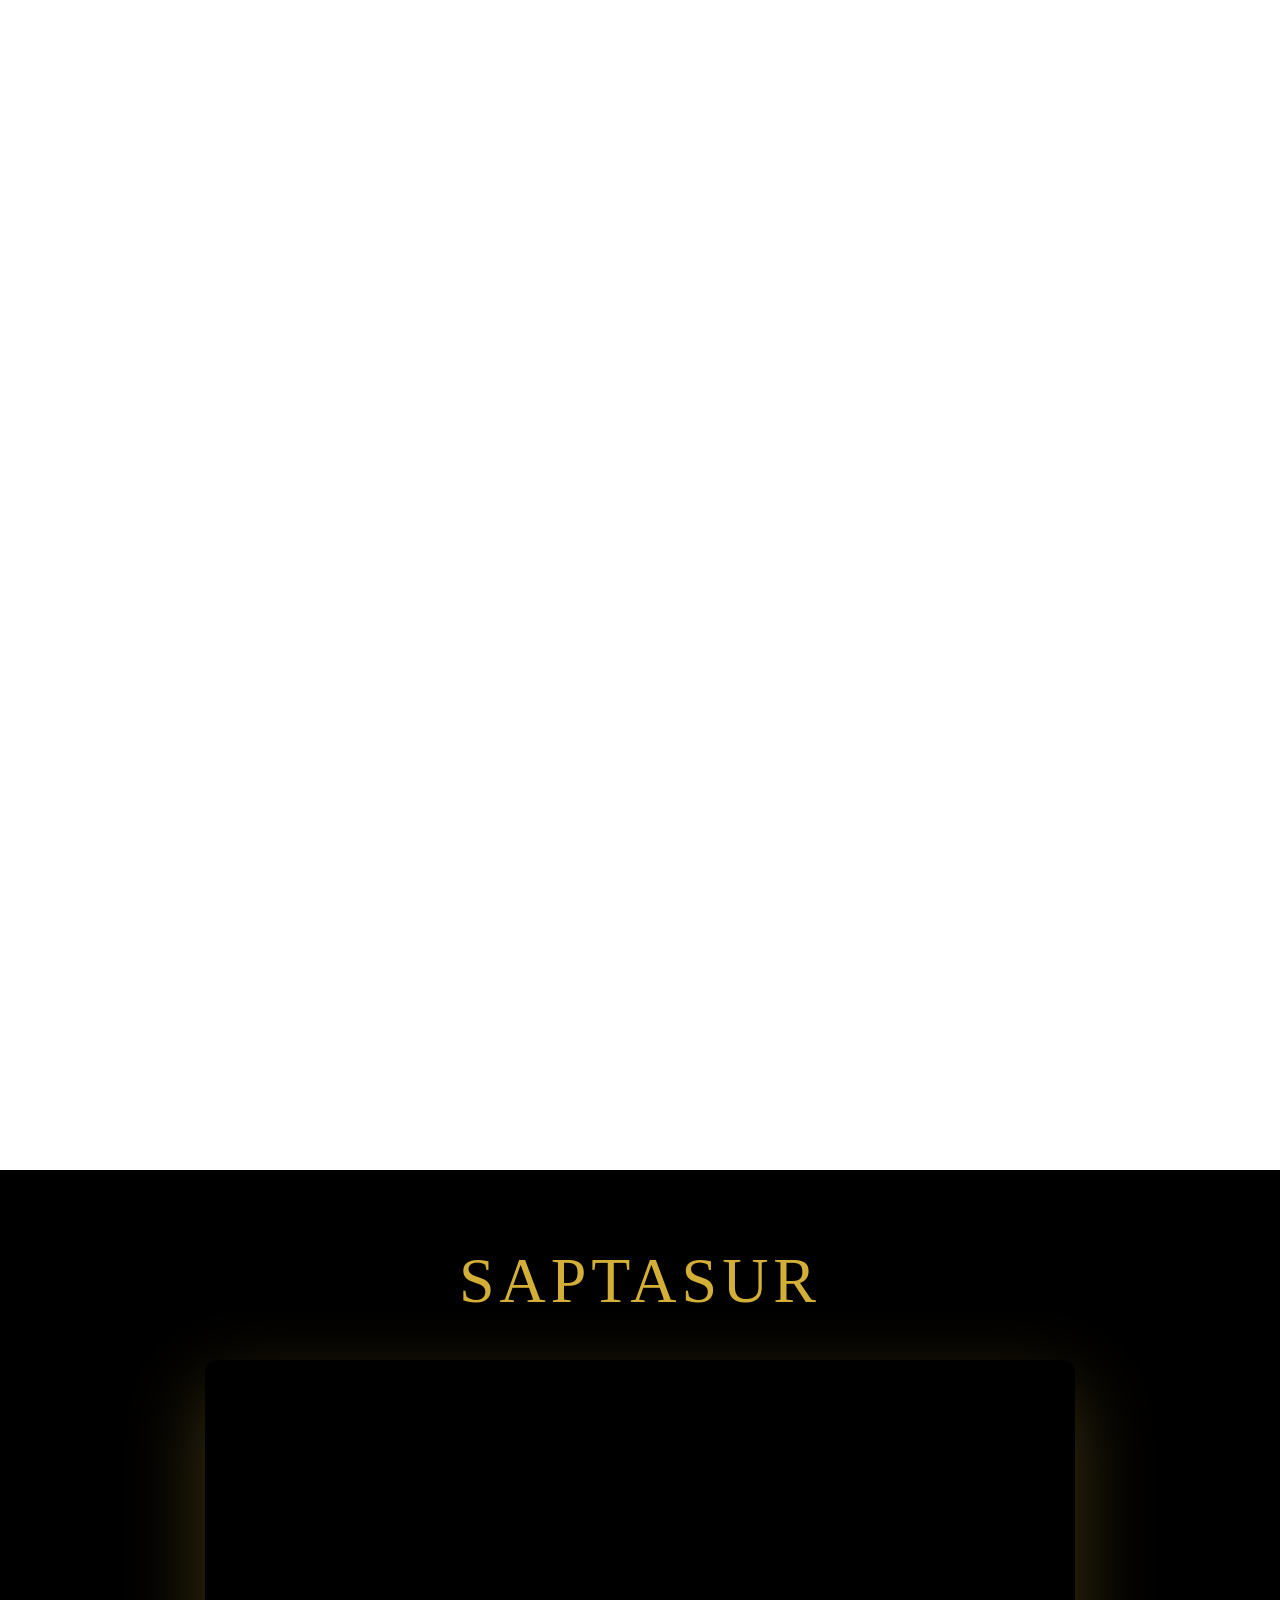
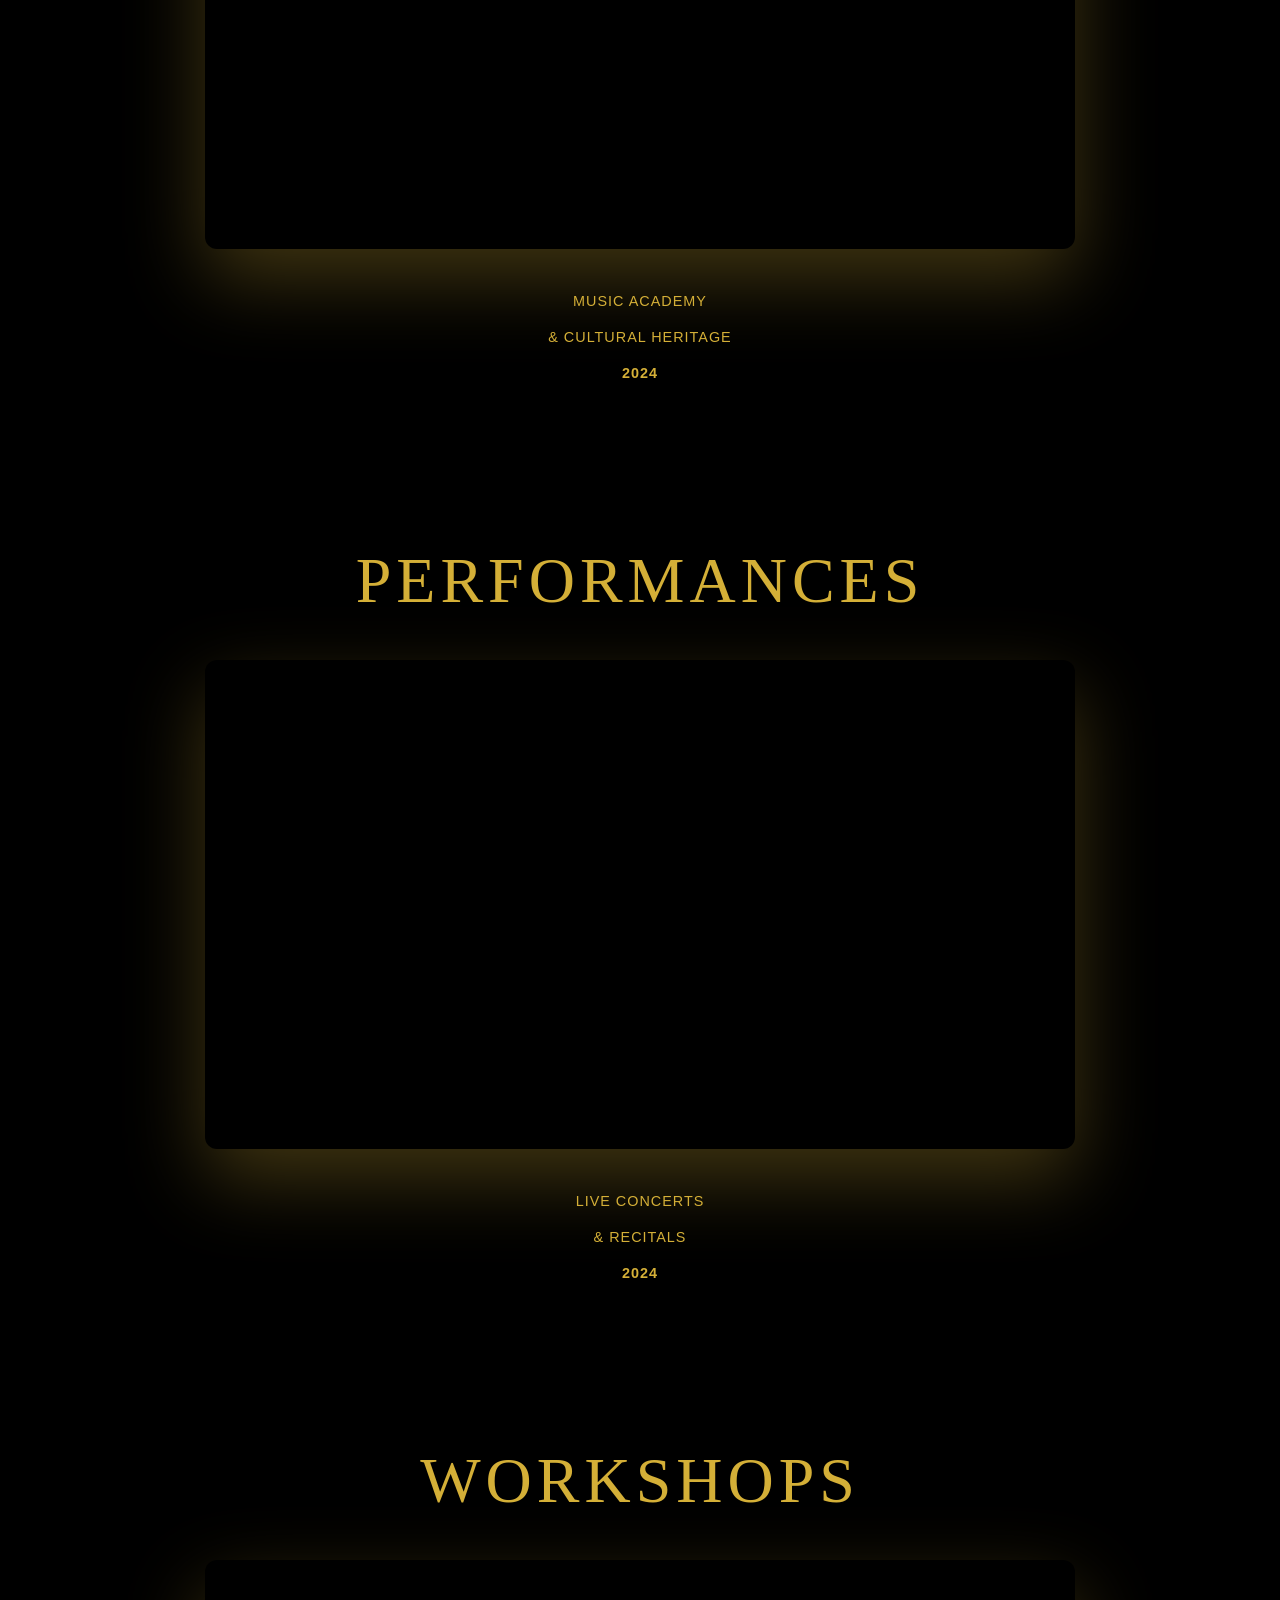
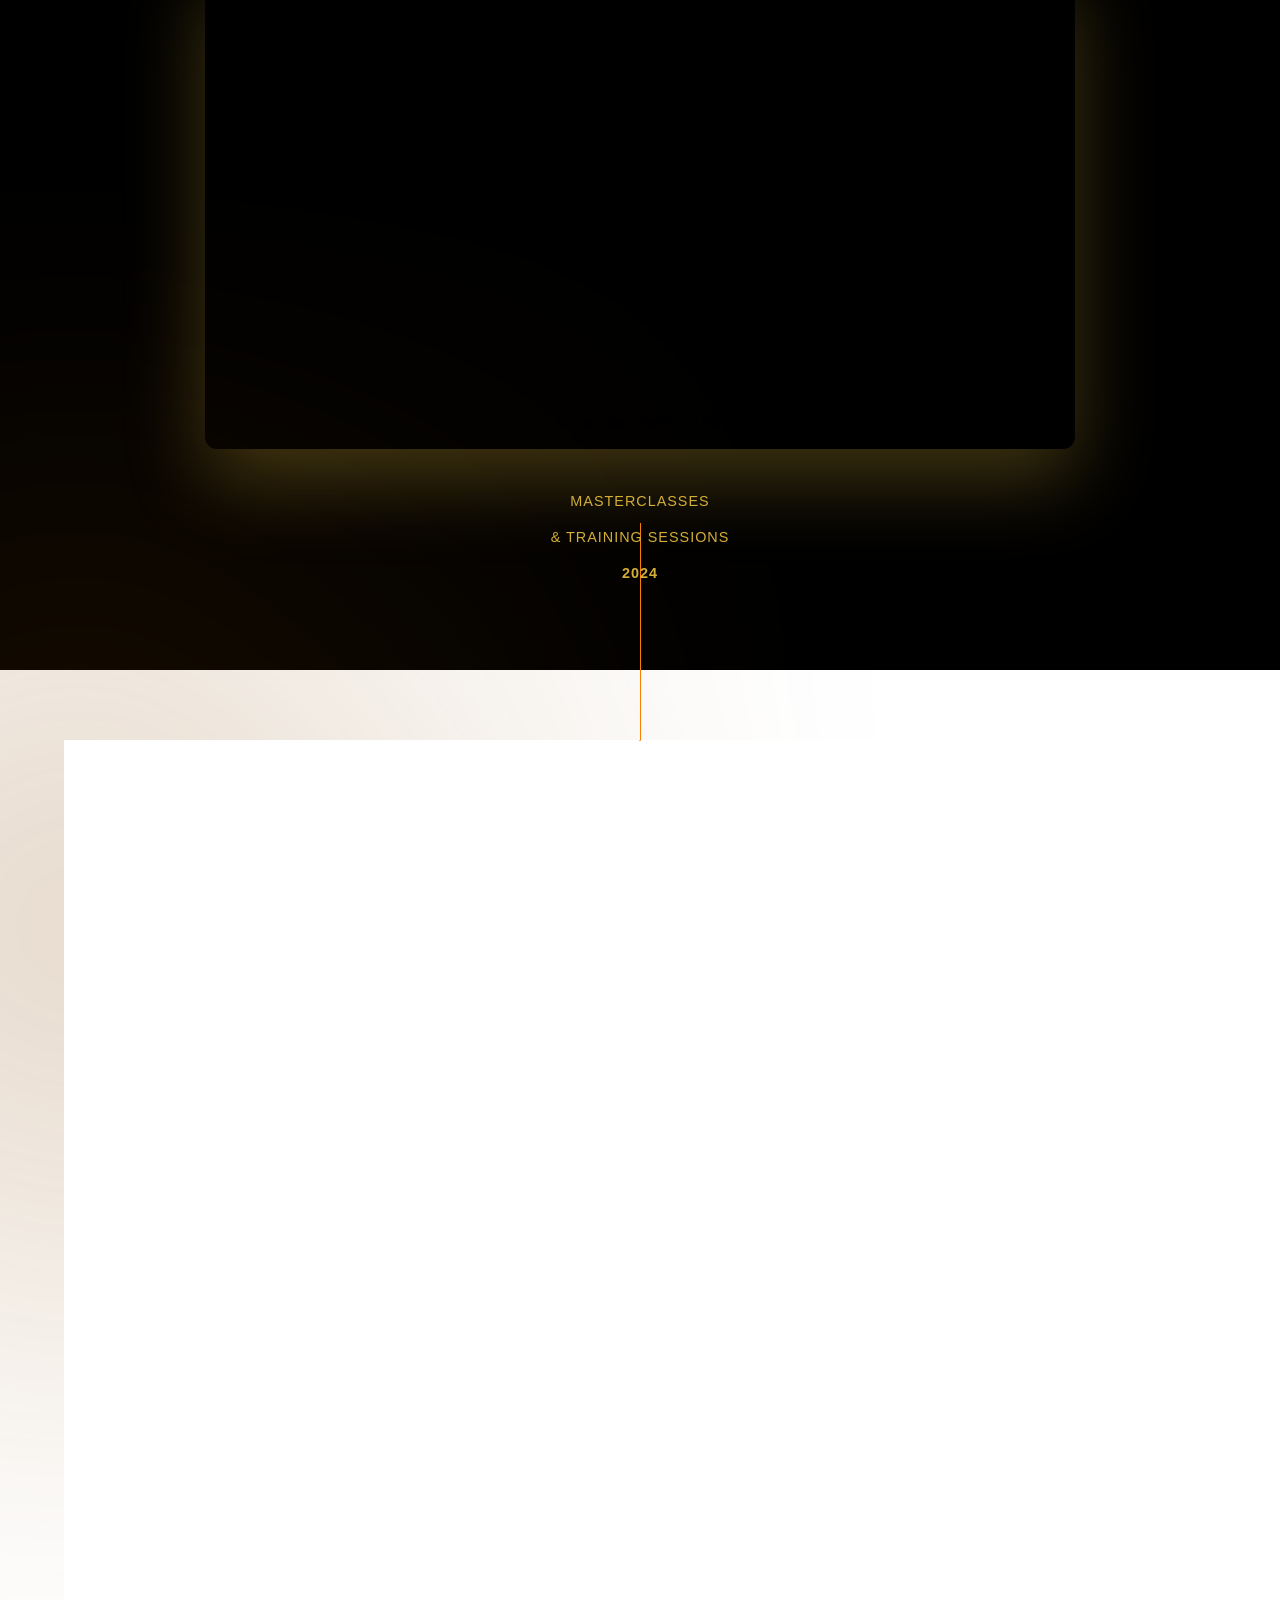
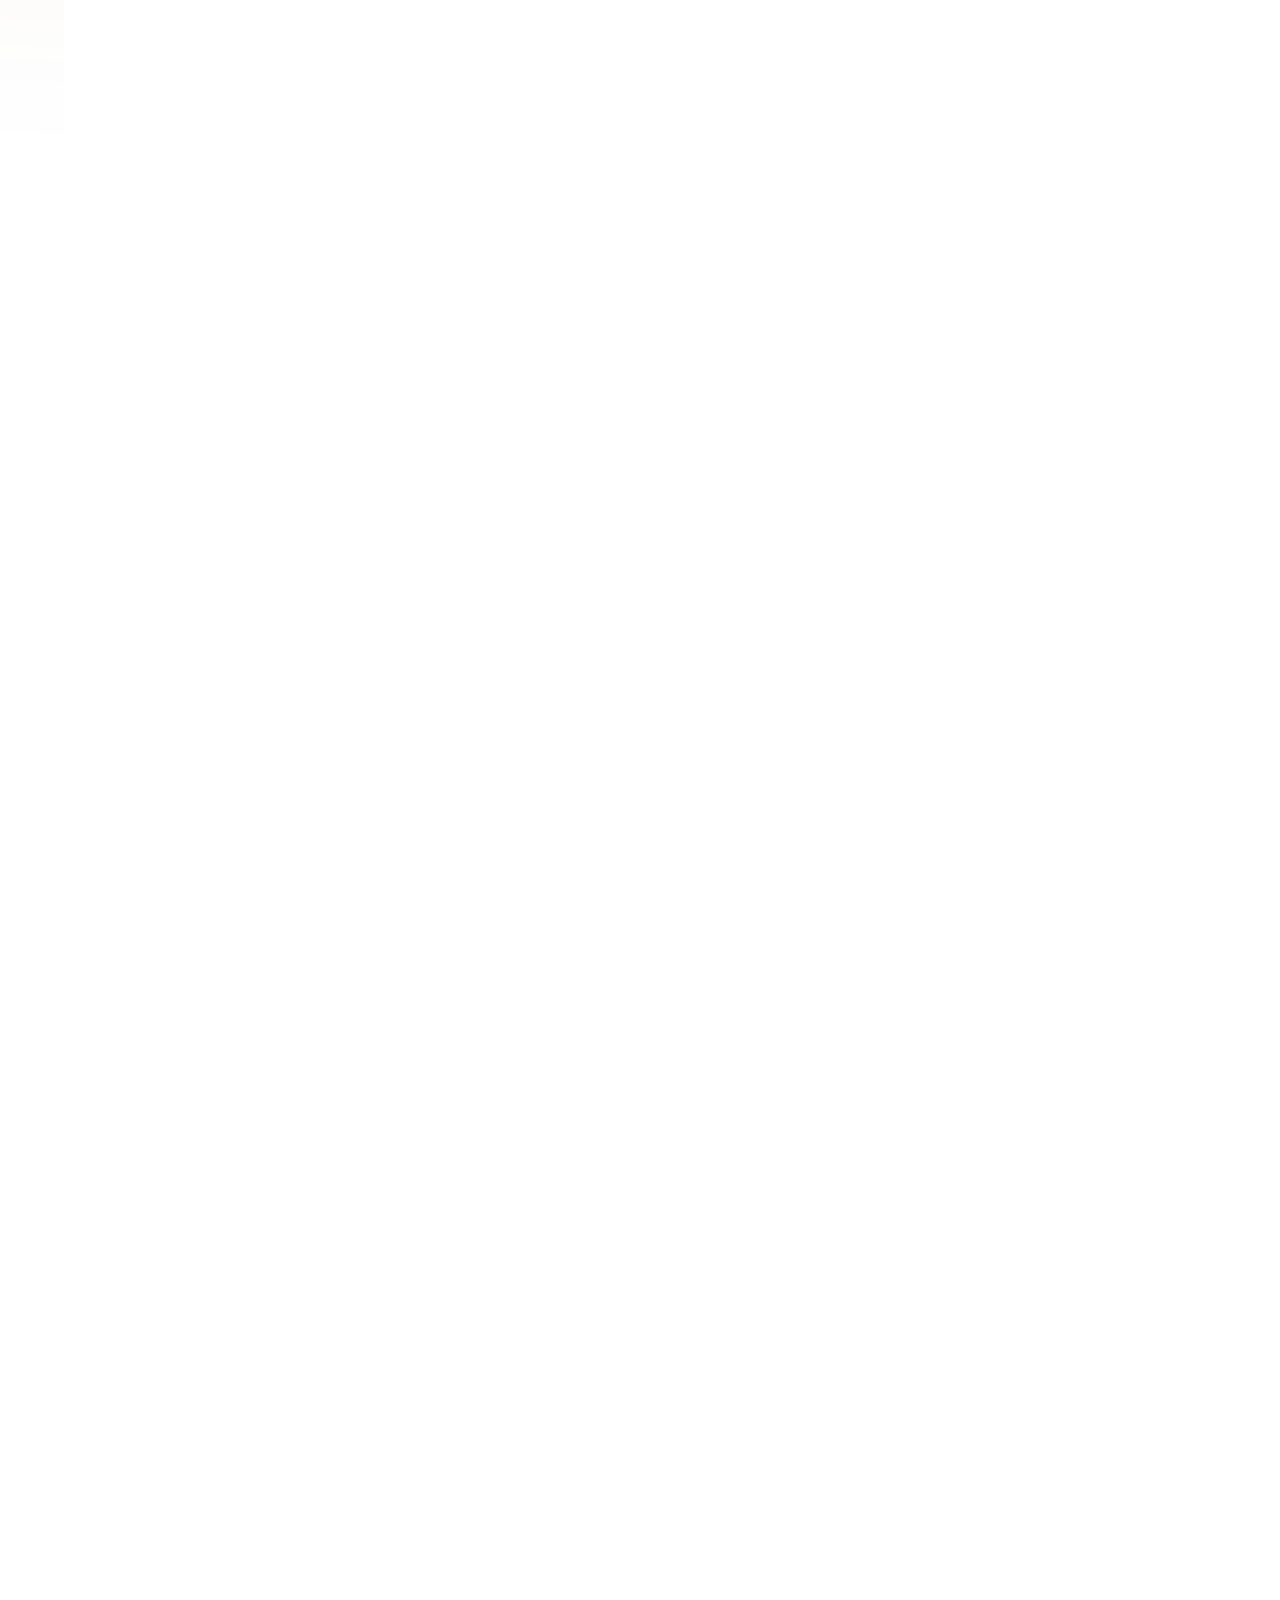
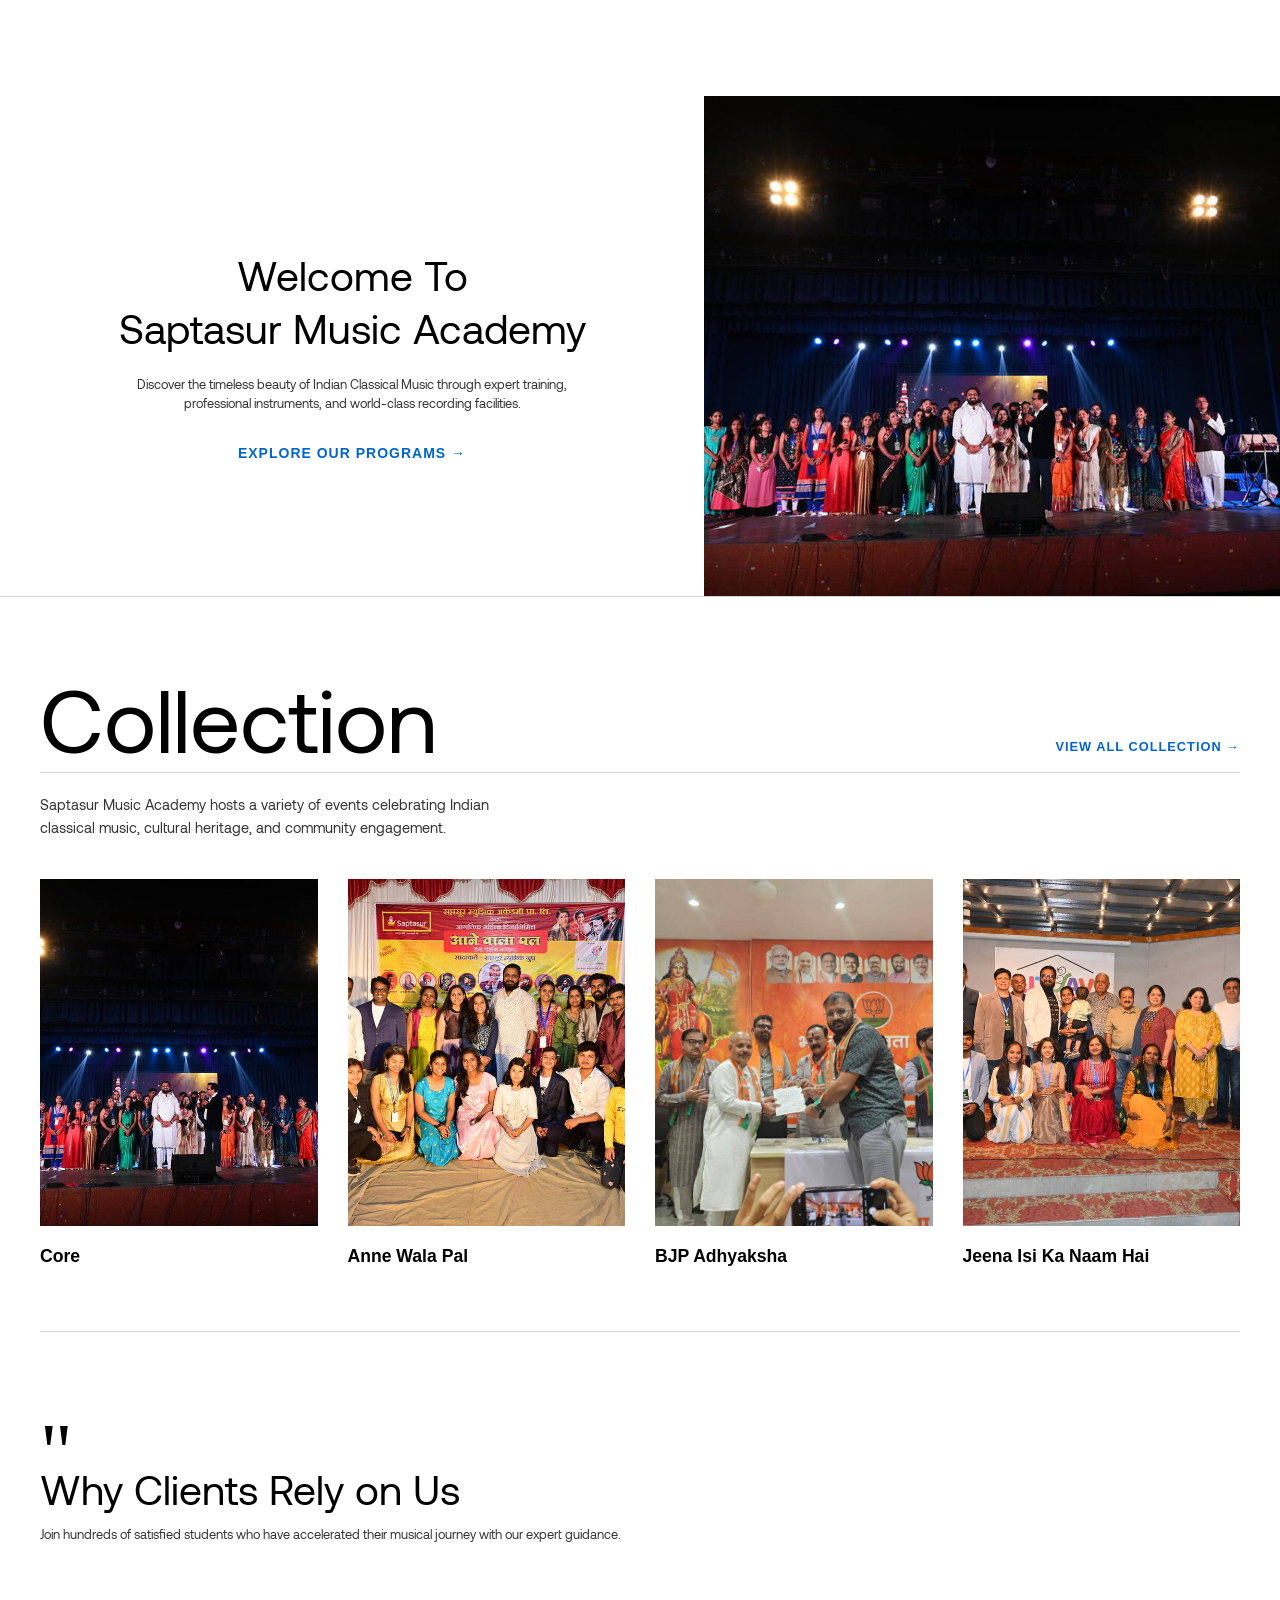
==== commit 429686be: "card updated" ====
--- a/index.html
+++ b/index.html
@@ -9,6 +9,15 @@
   </title>
   <meta name="description" content="Saptasur Music Academy - Premier music institute in Pune offering professional training in tabla, pakhawaj, guitar, harmonium, sitar, violin, and Hindustani vocal. Est. 2011."/>
   <meta name="keywords" content="music academy, tabla training, guitar classes, hindustani vocal, pakhawaj, music lessons Pune"/>
+  <meta property="og:title" content="Saptasur Music Academy | Indian Classical Music & Tabla Training in Pune"/>
+  <meta property="og:description" content="Premier music institute offering professional training in tabla, pakhawaj, guitar, harmonium, sitar, violin, and Hindustani vocal music. Est. 2011."/>
+  <meta property="og:image" content="images/httpssaptasur.in.png"/>
+  <meta property="og:url" content="https://saptasur.in/"/>
+  <meta property="og:type" content="website"/>
+  <meta name="twitter:card" content="summary_large_image"/>
+  <meta name="twitter:title" content="Saptasur Music Academy | Indian Classical Music & Tabla Training"/>
+  <meta name="twitter:description" content="Premier music institute offering professional training in tabla, pakhawaj, guitar, harmonium, sitar, violin, and Hindustani vocal music."/>
+  <meta name="twitter:image" content="images/httpssaptasur.in.png"/>
   <link href="https://saptasur.in/" hreflang="x-default" rel="alternate"/>
   <link href="https://saptasur.in/" hreflang="en" rel="alternate"/>
   <link href="https://saptasur.in/zh" hreflang="zh" rel="alternate"/>
@@ -23,8 +32,8 @@
   <script type="text/javascript">
    !function(o,c){var n=c.documentElement,t=" w-mod-";n.className+=t+"js",("ontouchstart"in o||o.DocumentTouch&&c instanceof DocumentTouch)&&(n.className+=t+"touch")}(window,document);
   </script>
-  <link href="images/logo123.jpg" rel="shortcut icon" type="image/x-icon"/>
-  <link href="images/logo123.jpg" rel="apple-touch-icon"/>
+  <link href="images/httpssaptasur.in.png" rel="shortcut icon" type="image/x-icon"/>
+  <link href="images/httpssaptasur.in.png" rel="apple-touch-icon"/>
   <!--           ConveyThis Script Start         -->
   <!--      <script src="//cdn.conveythis.com/javascript/conveythis.js?api_key=pub_b647d78210f98f00ac45aaec54366390"></script> -->
   <!--           ConveyThis Script End         -->
@@ -695,28 +704,6 @@
         <div class="weglot-place" id="weglot-place">
         </div>
         <img alt="" class="image" loading="lazy" src="images/68f8983186a14adafbf05f5c_Polygon%202%20%281%29.svg"/>
-       </div>
-       <div class="lang-header w-dropdown" data-delay="0" data-hover="true">
-        <div class="dropdown-lang w-dropdown-toggle">
-         <div id="selected-lang">
-          EN
-         </div>
-         <img alt="" class="image" loading="lazy" src="images/68f8983186a14adafbf05f5c_Polygon%202%20%281%29.svg"/>
-        </div>
-        <nav class="dropdown-list w-dropdown-list">
-         <a class="lang-dropdown-item conveythis-no-translate" data-locale="en" id="lang-en">
-          EN
-         </a>
-         <a class="lang-dropdown-item conveythis-no-translate" data-locale="zh" id="lang-zh">
-          CN
-         </a>
-         <a class="lang-dropdown-item conveythis-no-translate" data-locale="th" id="lang-th">
-          TH
-         </a>
-         <a class="lang-dropdown-item conveythis-no-translate" data-locale="vi" id="lang-vi">
-          VN
-         </a>
-        </nav>
        </div>
        <a class="button w-inline-block" href="https://saptasur.in/admissions-complete" style="color: #D4AF37 !important;">
         <div>
@@ -901,7 +888,7 @@
      <img alt="" class="adm-under-hero desk" loading="eager" src="images/698d56d2057b0012ef95502f_hero_desk_ref_1.webp"/>
      <div class="room-super-container desktop">
       <div class="room-block">
-       <a class="single-room sr1 w-inline-block" href="/clients" style="opacity:0">
+       <a class="single-room sr1 w-inline-block" href="https://saptasur.in/academy-master" style="opacity:0">
         <div class="depth3d v2" data-w-id="111fb323-c30f-255c-ea93-b1a3447c99fc" id="rooms-1">
          <img alt="" class="home-new-3d-basic" loading="eager" src="saptasur_images/Academy.png"/>
          <img alt="" class="home-new-3d-hover-basic" loading="eager" src="saptasur_images/Academy.png" style="opacity:0"/>
@@ -940,7 +927,7 @@
          </div>
         </div>
        </a>
-       <a class="single-room sr-2 w-inline-block" href="/projects" style="opacity:0">
+       <a class="single-room sr-2 w-inline-block" href="https://saptasur.in/our-services" style="opacity:0">
         <div class="depth3d projects" data-w-id="111fb323-c30f-255c-ea93-b1a3447c9a0a" id="rooms-2">
          <img alt="" class="home-new-3d-basic projects" loading="eager" src="saptasur_images/Studio.png"/>
          <img alt="" class="home-new-3d-hover-basic projects" loading="eager" src="saptasur_images/Studio.png"/>
@@ -970,7 +957,7 @@
          </div>
         </div>
        </a>
-       <a class="single-room sr3 dekstop w-inline-block" href="/contact">
+       <a class="single-room sr3 dekstop w-inline-block" href="https://saptasur.in/store-complete">
         <div class="depth3d" data-w-id="111fb323-c30f-255c-ea93-b1a3447c9a15" id="rooms-3">
          <img alt="" class="home-new-3d-basic" loading="eager" src="saptasur_images/Rental.png"/>
          <img alt="" class="home-new-3d-hover-basic" loading="eager" src="saptasur_images/Rental.png" style="opacity:0"/>
@@ -1012,16 +999,16 @@
        </a>
       </div>
       <div class="room-block">
-       <a class="single-room sr4 desktop w-inline-block" href="/about">
+       <a class="single-room sr4 desktop w-inline-block" href="https://saptasur.in/gallery" style="opacity:0">
         <div class="depth3d" data-w-id="111fb323-c30f-255c-ea93-b1a3447c9a26" id="rooms-4">
-         <img alt="" class="home-new-3d-basic about" loading="eager" src="saptasur_images/Rental.png"/>
-         <img alt="" class="home-new-3d-hover-basic about" loading="eager" src="saptasur_images/Rental.png"/>
-         <img alt="" class="home-new-3d about" image-hero="about-1" loading="eager" src="saptasur_images/Rental.png"/>
-         <img alt="" class="home-new-3d about" image-hero="about-2" loading="eager" src="saptasur_images/Rental.png"/>
-         <img alt="" class="home-new-3d about" image-hero="about-3" loading="eager" src="saptasur_images/Rental.png"/>
+         <img alt="" class="home-new-3d-basic about" loading="eager" src="https://saptasur.in/static/images/DSC_5356.JPG"/>
+         <img alt="" class="home-new-3d-hover-basic about" loading="eager" src="https://saptasur.in/static/images/DSC_5356.JPG"/>
+         <img alt="" class="home-new-3d about" image-hero="about-1" loading="eager" src="https://saptasur.in/static/images/DSC_5356.JPG"/>
+         <img alt="" class="home-new-3d about" image-hero="about-2" loading="eager" src="https://saptasur.in/static/images/DSC_5356.JPG"/>
+         <img alt="" class="home-new-3d about" image-hero="about-3" loading="eager" src="https://saptasur.in/static/images/DSC_5356.JPG"/>
          <div class="div-block-31">
           <div class="block-hero-title">
-           Music Shop & Rental
+           Gallery
           </div>
          </div>
          <div class="home-new-3d about w-embed">
@@ -1042,7 +1029,7 @@
          </div>
         </div>
        </a>
-       <a class="single-room sr5 w-inline-block" href="/services" style="opacity:0">
+       <a class="single-room sr5 w-inline-block" href="https://saptasur.in/about-saptasur#store" style="opacity:0">
         <div class="depth3d" data-w-id="111fb323-c30f-255c-ea93-b1a3447c9a31" id="rooms-5">
          <img alt="" class="home-new-3d-basic" loading="eager" src="saptasur_images/Repair.png"/>
          <img alt="" class="home-new-3d-hover-basic" loading="eager" src="saptasur_images/Repair.png" style="opacity:0"/>
@@ -1072,16 +1059,16 @@
          </div>
         </div>
        </a>
-       <a class="single-room sr6 w-inline-block" href="#" style="opacity:0">
+       <a class="single-room sr6 w-inline-block" href="https://saptasur.in/contact-complete" style="opacity:0">
         <div class="depth3d" data-w-id="111fb323-c30f-255c-ea93-b1a3447c9a3c" id="rooms-6">
-         <img alt="" class="home-new-3d-basic" loading="eager" src="saptasur_images/Studio.png"/>
-         <img alt="" class="home-new-3d-hover-basic" loading="eager" src="saptasur_images/Studio.png" style="opacity:0"/>
-         <img alt="" class="home-new-3d" image-hero="news-1" loading="eager" src="saptasur_images/Studio.png"/>
-         <img alt="" class="home-new-3d" image-hero="news-2" loading="eager" src="saptasur_images/Studio.png"/>
-         <img alt="" class="home-new-3d" image-hero="news-3" loading="eager" src="saptasur_images/Studio.png"/>
-         <div class="div-block-31 hide">
+         <img alt="" class="home-new-3d-basic" loading="eager" src="visionaries/DSC08677.jpeg"/>
+         <img alt="" class="home-new-3d-hover-basic" loading="eager" src="visionaries/DSC08677.jpeg" style="opacity:0"/>
+         <img alt="" class="home-new-3d" image-hero="news-1" loading="eager" src="visionaries/DSC08677.jpeg"/>
+         <img alt="" class="home-new-3d" image-hero="news-2" loading="eager" src="visionaries/DSC08677.jpeg"/>
+         <img alt="" class="home-new-3d" image-hero="news-3" loading="eager" src="visionaries/DSC08677.jpeg"/>
+         <div class="div-block-31">
           <div class="block-hero-title">
-           Production
+           Contact Us
           </div>
          </div>
          <div class="home-new-3d w-embed">
@@ -1126,36 +1113,32 @@
        </a>
       </div>
       <div class="room-block tablet">
-       <a class="single-room sr4 w-inline-block" href="https://saptasur.in/about-saptasur#store" style="opacity:0">
+       <a class="single-room sr4 w-inline-block" href="https://saptasur.in/gallery" style="opacity:0">
         <div class="img-hero-resp about">
         </div>
         <div class="div-block-31">
          <div class="block-hero-title show">
-          Rental
-         </div>
-        </div>
-       </a>
-       <a class="single-room sr5 w-inline-block" href="https://saptasur.in/our-services" style="opacity:0">
-        <div class="img-hero-resp services">
-        </div>
-        <div class="div-block-31">
-         <div class="block-hero-title show">
-          Services
+          Gallery
          </div>
         </div>
        </a>
       </div>
       <div class="room-block">
-       <a class="single-room sr6 w-inline-block" href="https://saptasur.in/events-catalog" style="opacity:0">
-        <div class="img-hero-resp news">
-        </div>
-       </a>
-       <a class="single-room sr3 w-inline-block" href="https://saptasur.in/store-complete#repair" style="opacity:0">
-        <div class="img-hero-resp contact">
+       <a class="single-room sr5 w-inline-block" href="https://saptasur.in/about-saptasur#store" style="opacity:0">
+        <div class="img-hero-resp services">
         </div>
         <div class="div-block-31">
          <div class="block-hero-title show">
           Retail & Repair
+         </div>
+        </div>
+       </a>
+       <a class="single-room sr6 w-inline-block" href="https://saptasur.in/contact-complete" style="opacity:0">
+        <div class="img-hero-resp contact">
+        </div>
+        <div class="div-block-31">
+         <div class="block-hero-title show">
+          Contact Us
          </div>
         </div>
        </a>
@@ -1169,6 +1152,89 @@
    <div class="gradient-circle-s2">
    </div>
   </div>
+
+  <!-- Music Player Section -->
+  <div class="music-player-section" style="display: flex !important; align-items: center !important; justify-content: center !important; padding: 50px 20px !important; background: linear-gradient(135deg, #2d1b0a 0%, #6b4423 50%, #2d1b0a 100%) !important; position: relative !important; z-index: 10 !important; min-height: 250px !important;">
+    <div style="display: flex !important; gap: 30px !important; width: 100% !important; max-width: 1450px !important; align-items: flex-start !important; flex-direction: row !important; flex-wrap: wrap !important;">
+      <style>
+        @media (max-width: 768px) {
+          .music-player-wrapper {
+            flex-direction: column !important;
+            flex-wrap: nowrap !important;
+          }
+          .music-player-left {
+            min-width: 100% !important;
+            flex: 1 !important;
+          }
+          .music-player-right {
+            min-width: 100% !important;
+            flex: 1 !important;
+          }
+        }
+      </style>
+      
+      <!-- Player Left Side -->
+      <div class="music-player-left" style="background: url('visionaries/DSC_5536.jpeg') center/cover !important; padding: 40px 50px !important; border: 2px solid rgba(212, 175, 55, 0.3) !important; backdrop-filter: blur(15px) !important; -webkit-backdrop-filter: blur(15px) !important; flex: 1 !important; min-width: 400px !important; box-shadow: 0 8px 32px 0 rgba(212, 175, 55, 0.1) !important; background-blend-mode: darken !important; display: flex !important; flex-direction: column !important; justify-content: space-between !important; height: 100% !important; min-height: 450px !important; position: relative !important;">
+        <div style="position: absolute !important; top: 0 !important; left: 0 !important; right: 0 !important; bottom: 0 !important; background: rgba(0, 0, 0, 0.5) !important; border-radius: inherit !important; pointer-events: none !important; z-index: 1 !important;"></div>
+        
+        <!-- Song Info at Top -->
+        <div style="display: flex !important; flex-direction: column !important; gap: 10px !important; position: relative !important; z-index: 2 !important;">
+          <p id="songTitle" style="color: #ffffff !important; font-size: 22px !important; font-weight: 700 !important; margin: 0 !important;">Achyutam Keshavam</p>
+          <p id="artistName" style="color: rgba(255, 255, 255, 0.9) !important; font-size: 15px !important; margin: 0 !important; font-weight: 500 !important;">Yogesh Jain</p>
+        </div>
+
+        <!-- Controls and Progress at Bottom -->
+        <div style="display: flex !important; flex-direction: column !important; gap: 25px !important; position: relative !important; z-index: 2 !important;">
+          
+          <!-- Controls -->
+          <div style="display: flex !important; align-items: center !important; gap: 20px !important; justify-content: center !important;">
+            <button id="prevBtn" title="Previous song" style="background: rgba(212, 175, 55, 0.2) !important; border: 2px solid rgba(212, 175, 55, 0.5) !important; color: #D4AF37 !important; font-size: 24px !important; cursor: pointer !important; display: flex !important; align-items: center !important; justify-content: center !important; width: 50px !important; height: 50px !important; border-radius: 50% !important; transition: all 0.3s ease !important;">
+              <svg width="24" height="24" viewBox="0 0 24 24" fill="currentColor">
+                <polygon points="11 19 2 12 11 5 11 19"></polygon>
+                <polygon points="22 19 13 12 22 5 22 19"></polygon>
+              </svg>
+            </button>
+            <button id="playPauseBtn" title="Play/Pause" style="background: rgba(212, 175, 55, 0.3) !important; border: 2px solid rgba(212, 175, 55, 0.6) !important; color: #D4AF37 !important; font-size: 28px !important; cursor: pointer !important; display: flex !important; align-items: center !important; justify-content: center !important; width: 60px !important; height: 60px !important; border-radius: 50% !important; transition: all 0.3s ease !important;">
+              <svg width="28" height="28" viewBox="0 0 24 24" id="playIcon" style="display: none !important;" fill="currentColor">
+                <polygon points="5 3 19 12 5 21 5 3"></polygon>
+              </svg>
+              <svg width="28" height="28" viewBox="0 0 24 24" id="pauseIcon" fill="currentColor">
+                <rect x="6" y="4" width="4" height="16"></rect>
+                <rect x="14" y="4" width="4" height="16"></rect>
+              </svg>
+            </button>
+            <button id="nextBtn" title="Next song" style="background: rgba(212, 175, 55, 0.2) !important; border: 2px solid rgba(212, 175, 55, 0.5) !important; color: #D4AF37 !important; font-size: 24px !important; cursor: pointer !important; display: flex !important; align-items: center !important; justify-content: center !important; width: 50px !important; height: 50px !important; border-radius: 50% !important; transition: all 0.3s ease !important;">
+              <svg width="24" height="24" viewBox="0 0 24 24" fill="currentColor">
+                <polygon points="13 19 22 12 13 5 13 19"></polygon>
+                <polygon points="2 19 11 12 2 5 2 19"></polygon>
+              </svg>
+            </button>
+          </div>
+
+          <!-- Progress Bar -->
+          <div>
+            <div id="progressContainer" style="width: 100% !important; height: 8px !important; background: rgba(0, 0, 0, 0.5) !important; border-radius: 20px !important; cursor: pointer !important; position: relative !important; overflow: hidden !important; margin-bottom: 15px !important; box-shadow: inset 0 2px 6px rgba(0, 0, 0, 0.6) !important; border: 1px solid rgba(212, 175, 55, 0.2) !important;">
+              <div id="progressFill" style="height: 100% !important; background: linear-gradient(90deg, #FFD700 0%, #D4AF37 100%) !important; border-radius: 20px !important; width: 0% !important; transition: width 0.1s linear !important; box-shadow: 0 0 15px rgba(255, 215, 0, 0.8) !important;"></div>
+            </div>
+            <div style="display: flex !important; justify-content: space-between !important; color: rgba(255, 255, 255, 0.7) !important; font-size: 12px !important; font-weight: 600 !important; letter-spacing: 0.5px !important;">
+              <span id="currentTime" style="color: #FFD700 !important;">0:00</span>
+              <span id="duration" style="color: rgba(255, 255, 255, 0.6) !important;">0:00</span>
+            </div>
+          </div>
+        </div>
+      </div>
+
+      <!-- Playlist Right Side -->
+      <div class="music-player-right" style="background: rgba(0, 0, 0, 0.4) !important; padding: 30px !important; border: 2px solid rgba(212, 175, 55, 0.3) !important; backdrop-filter: blur(20px) !important; -webkit-backdrop-filter: blur(20px) !important; flex: 1 !important; min-width: 300px !important; box-shadow: 0 8px 32px 0 rgba(212, 175, 55, 0.1) !important; height: 100% !important; min-height: 450px !important; display: flex !important; flex-direction: column !important;">
+        <p style="color: #D4AF37 !important; font-size: 16px !important; font-weight: 700 !important; margin: 0 0 20px 0 !important; text-transform: uppercase !important; letter-spacing: 1px !important;">Playlist</p>
+        <div id="playlist" style="display: flex !important; flex-direction: column !important; gap: 12px !important; flex: 1 !important; overflow-y: auto !important;"></div>
+      </div>
+    </div>
+
+    <!-- Hidden Audio Element -->
+    <audio id="audioPlayer" style="display: none !important;"></audio>
+  </div>
+
   <div class="section-2-black">
    <div class="s2-title-wrap mob vi-adjst">
     <div class="accent-text-black">
@@ -1186,7 +1252,7 @@
      <br/>
      in Indian Classical Music
     </div>
-    <div class="text-desc">
+    <div class="text-desc" style="font-size: 30px !important; line-height: 1.6 !important;">
      Saptasur Music Academy is a premier music institute in Pune that provides a complete ecosystem for music, including professional training, premium instrument retail, pro-quality recording, and event management.
     </div>
    </div>
@@ -1201,7 +1267,7 @@
        <br/>
        Excellence in Indian Classical Music
       </div>
-      <div class="text-desc">
+      <div class="text-desc" style="font-size: 30px !important; line-height: 1.6 !important;">
        Saptasur Music Academy is a premier music institute in Pune that provides a complete ecosystem for music,
        <br/>
        including professional training, premium instrument retail, pro-quality recording, and event management.
@@ -1301,10 +1367,10 @@
        <div class="values-wrapper-v2">
         <div class="values-card-v2 _1" data-w-id="660a70d2-6b73-7416-9abd-24b96351a79d">
          <div class="title-card-values-v2">
-          <div class="values-card-title-v2">
+          <div class="values-card-title-v2" style="font-size: 32px !important;">
            Experience
           </div>
-          <div class="description-text-v2">
+          <div class="description-text-v2" style="font-size: 27px !important; line-height: 1.5 !important;">
            Established in 2011, preserving the authentic Guru-Shishya Parampara tradition
           </div>
          </div>
@@ -1315,10 +1381,10 @@
         </div>
         <div class="values-card-v2 _2" data-w-id="660a70d2-6b73-7416-9abd-24b96351a7a8">
          <div class="title-card-values-v2">
-          <div class="values-card-title-v2">
+          <div class="values-card-title-v2" style="font-size: 32px !important;">
            Expansion
           </div>
-          <div class="description-text-v2 value-card">
+          <div class="description-text-v2 value-card" style="font-size: 27px !important; line-height: 1.5 !important;">
            A complete musical ecosystem partnering with 85+ local schools
           </div>
          </div>
@@ -1329,10 +1395,10 @@
         </div>
         <div class="values-card-v2 _3" data-w-id="660a70d2-6b73-7416-9abd-24b96351a7b3">
          <div class="title-card-values-v2">
-          <div class="values-card-title-v2">
+          <div class="values-card-title-v2" style="font-size: 32px !important;">
            Reliable
           </div>
-          <div class="description-text-v2">
+          <div class="description-text-v2" style="font-size: 27px !important; line-height: 1.5 !important;">
            Trusted by the community with a 4.9 rating and highly trained staff
           </div>
          </div>
@@ -1343,10 +1409,10 @@
         </div>
         <div class="values-card-v2 _4" data-w-id="660a70d2-6b73-7416-9abd-24b96351a7bc">
          <div class="title-card-values-v2">
-          <div class="values-card-title-v2">
+          <div class="values-card-title-v2" style="font-size: 32px !important;">
            Performance
           </div>
-          <div class="description-text-v2">
+          <div class="description-text-v2" style="font-size: 27px !important; line-height: 1.5 !important;">
            Outstanding outcomes with a 95% pass graduation rate and 15,000+ hours of classes delivered
           </div>
          </div>
@@ -1365,7 +1431,7 @@
        <img alt="" class="dba-title vi is-hidden" id="dba-title-zh" loading="lazy" src="images/6903186ddc89bd68b9777c34_Our%20Team_CN.svg" style="display: none;"/>
        <img alt="" class="dba-image" data-w-id="660a70d2-6b73-7416-9abd-24b96351a7c7" loading="eager" src="saptasur_images/IMG_20260220_202910-Photoroom.png"/>
 <div class="dba-container" data-w-id="e840f924-5bf5-edaa-67af-d658ccabe520" style="transform: translate3d(0px, 0vw, 0px) scale3d(1, 1, 1) rotateX(0deg) rotateY(0deg) rotateZ(0deg) skew(0deg, 0deg); transform-style: preserve-3d; opacity: 1;">
-  <div class="dba">
+  <div class="dba" style="font-size: 28px !important; font-weight: 600 !important;">
     <div class="dba-text">
       TABLA &amp; PAKHAWAJ PANDITS
     </div>
@@ -1381,14 +1447,14 @@
     <div class="dba-text">
       HINDUSTANI VOCAL MASTERS
     </div>
+  </div>
+  <div class="dba" style="font-size: 28px !important; font-weight: 600 !important;">
+    <div class="dba-text">
+      HARMONIUM EXPERTS
+    </div>
     <div class="dba-text">
       |
     </div>
-    <div class="dba-text">
-      HARMONIUM EXPERTS
-    </div>
-  </div>
-  <div class="dba bottom">
     <div class="dba-text">
       KEYBOARD PROFESSIONALS
     </div>
@@ -1398,9 +1464,8 @@
     <div class="dba-text">
       CLASSICAL SITAR MAESTROS
     </div>
-    <div class="dba-text">
-      |
-    </div>
+  </div>
+  <div class="dba" style="font-size: 28px !important; font-weight: 600 !important;">
     <div class="dba-text">
       VIOLIN ARTISTS
     </div>
@@ -1427,15 +1492,15 @@
        </div>
        <div class="mof-image">
         <div class="inner-mof m1" data-w-id="bcdf83d5-4bda-4bbc-eaa4-3e257f6f19e8" style="background-image: url('visionaries/Sayli_jain.png'); background-size: cover; background-position: center;">
-         <div class="mof-name" style="font-size: clamp(1.8rem, 5vw, 2.5rem) !important; color: #D4AF37 !important; font-weight: bold !important;">
-          Sayli Jain
+         <div class="mof-name" style="font-size: clamp(0.9rem, 2.5vw, 1.3rem) !important; color: #ffffff !important; font-weight: bold !important; background: linear-gradient(to bottom, rgba(0,0,0,0) 0%, rgba(0,0,0,0.7) 100%) !important; padding: 15px 20px !important; border-radius: 8px !important; width: 100% !important; text-align: center !important;">
+          Saylee Jain
          </div>
          <div class="mof-title hide">
           Founder
          </div>
         </div>
         <div class="inner-mof m2" data-w-id="99a5c18a-7e69-8cb7-4871-5bbb224e8f8b" style="background-image: url('visionaries/suresh-wadkar.png'); background-size: cover; background-position: center;">
-         <div class="mof-name" style="font-size: clamp(1.8rem, 5vw, 2.5rem) !important; color: #D4AF37 !important; font-weight: bold !important;">
+         <div class="mof-name" style="font-size: clamp(0.9rem, 2.5vw, 1.3rem) !important; color: #ffffff !important; font-weight: bold !important; background: linear-gradient(to bottom, rgba(0,0,0,0) 0%, rgba(0,0,0,0.7) 100%) !important; padding: 15px 20px !important; border-radius: 8px !important; width: 100% !important; text-align: center !important;">
           Suresh Wadkar
          </div>
          <div class="mof-title hide">
@@ -1443,7 +1508,7 @@
          </div>
         </div>
         <div class="inner-mof m3" data-w-id="c1c0aa0d-ada8-83ee-6c5b-d42292f3b004" style="background-image: url('visionaries/yogesh_jain.png'); background-size: cover; background-position: center;">
-         <div class="mof-name" style="font-size: clamp(1.8rem, 5vw, 2.5rem) !important; color: #D4AF37 !important; font-weight: bold !important;">
+         <div class="mof-name" style="font-size: clamp(0.9rem, 2.5vw, 1.3rem) !important; color: #ffffff !important; font-weight: bold !important; background: linear-gradient(to bottom, rgba(0,0,0,0) 0%, rgba(0,0,0,0.7) 100%) !important; padding: 15px 20px !important; border-radius: 8px !important; width: 100% !important; text-align: center !important;">
           Yogesh Jain
          </div>
          <div class="mof-title hide">
@@ -1451,7 +1516,7 @@
          </div>
         </div>
         <div class="inner-mof m5" data-w-id="5d3c740d-f932-7f1b-a6b1-aeb6bc6c956f" style="background-image: url('visionaries/Sayli_jain.png'); background-size: cover; background-position: center;">
-         <div class="mof-name" style="font-size: clamp(1.8rem, 5vw, 2.5rem) !important; color: #D4AF37 !important; font-weight: bold !important;">
+         <div class="mof-name" style="font-size: clamp(0.9rem, 2.5vw, 1.3rem) !important; color: #ffffff !important; font-weight: bold !important; background: linear-gradient(to bottom, rgba(0,0,0,0) 0%, rgba(0,0,0,0.7) 100%) !important; padding: 15px 20px !important; border-radius: 8px !important; width: 100% !important; text-align: center !important;">
           Sayli Jain
          </div>
          <div class="mof-title hide">
@@ -1459,7 +1524,7 @@
          </div>
         </div>
         <div class="inner-mof m4" data-w-id="424182d8-304c-3b7b-8a67-8fc1eeea38d0" style="background-image: url('visionaries/suresh-wadkar.png'); background-size: cover; background-position: center;">
-         <div class="mof-name right" style="font-size: clamp(1.8rem, 5vw, 2.5rem) !important; color: #D4AF37 !important; font-weight: bold !important;">
+         <div class="mof-name right" style="font-size: clamp(0.9rem, 2.5vw, 1.3rem) !important; color: #ffffff !important; font-weight: bold !important; background: linear-gradient(to bottom, rgba(0,0,0,0) 0%, rgba(0,0,0,0.7) 100%) !important; padding: 15px 20px !important; border-radius: 8px !important; width: 100% !important; text-align: center !important;">
           Suresh Wadkar
          </div>
          <div class="mof-title right hide">
@@ -1702,7 +1767,7 @@
         </div>
         <div class="mof-image">
          <div class="inner-mof m1" data-w-id="67563023-cd70-b4a6-ec8e-7f1e5fd7f092" style="background-image: url('visionaries/Sayli_jain.png'); background-size: cover; background-position: center;">
-          <div class="mof-name" style="font-size: clamp(1.8rem, 5vw, 2.5rem) !important; color: #D4AF37 !important; font-weight: bold !important;">
+          <div class="mof-name" style="font-size: clamp(0.9rem, 2.5vw, 1.3rem) !important; color: #ffffff !important; font-weight: bold !important; background: linear-gradient(to bottom, rgba(0,0,0,0) 0%, rgba(0,0,0,0.7) 100%) !important; padding: 15px 20px !important; border-radius: 8px !important; width: 100% !important; text-align: center !important;">
            Sayli Jain
           </div>
           <div class="mof-title">
@@ -1710,7 +1775,7 @@
           </div>
          </div>
          <div class="inner-mof m2" data-w-id="67563023-cd70-b4a6-ec8e-7f1e5fd7f097" style="background-image: url('visionaries/suresh-wadkar.png'); background-size: cover; background-position: center;">
-          <div class="mof-name" style="font-size: clamp(1.8rem, 5vw, 2.5rem) !important; color: #D4AF37 !important; font-weight: bold !important;">
+          <div class="mof-name" style="font-size: clamp(0.9rem, 2.5vw, 1.3rem) !important; color: #ffffff !important; font-weight: bold !important; background: linear-gradient(to bottom, rgba(0,0,0,0) 0%, rgba(0,0,0,0.7) 100%) !important; padding: 15px 20px !important; border-radius: 8px !important; width: 100% !important; text-align: center !important;">
            Suresh Wadkar
           </div>
           <div class="mof-title hide">
@@ -1718,7 +1783,7 @@
           </div>
          </div>
          <div class="inner-mof m3" data-w-id="67563023-cd70-b4a6-ec8e-7f1e5fd7f09c" style="background-image: url('visionaries/yogesh_jain.png'); background-size: cover; background-position: center;">
-          <div class="mof-name" style="font-size: clamp(1.8rem, 5vw, 2.5rem) !important; color: #D4AF37 !important; font-weight: bold !important;">
+          <div class="mof-name" style="font-size: clamp(0.9rem, 2.5vw, 1.3rem) !important; color: #ffffff !important; font-weight: bold !important; background: linear-gradient(to bottom, rgba(0,0,0,0) 0%, rgba(0,0,0,0.7) 100%) !important; padding: 15px 20px !important; border-radius: 8px !important; width: 100% !important; text-align: center !important;">
            Yogesh Jain
           </div>
           <div class="mof-title hide">
@@ -1726,7 +1791,7 @@
           </div>
          </div>
          <div class="inner-mof m5" data-w-id="67563023-cd70-b4a6-ec8e-7f1e5fd7f0a1" style="background-image: url('visionaries/Sayli_jain.png'); background-size: cover; background-position: center;">
-          <div class="mof-name" style="font-size: clamp(1.8rem, 5vw, 2.5rem) !important; color: #D4AF37 !important; font-weight: bold !important;">
+          <div class="mof-name" style="font-size: clamp(0.9rem, 2.5vw, 1.3rem) !important; color: #ffffff !important; font-weight: bold !important; background: linear-gradient(to bottom, rgba(0,0,0,0) 0%, rgba(0,0,0,0.7) 100%) !important; padding: 15px 20px !important; border-radius: 8px !important; width: 100% !important; text-align: center !important;">
            Sayli Jain
           </div>
           <div class="mof-title hide">
@@ -1734,7 +1799,7 @@
           </div>
          </div>
          <div class="inner-mof m4" data-w-id="67563023-cd70-b4a6-ec8e-7f1e5fd7f0a6" style="background-image: url('visionaries/suresh-wadkar.png'); background-size: cover; background-position: center;">
-          <div class="mof-name right" style="font-size: clamp(1.8rem, 5vw, 2.5rem) !important; color: #D4AF37 !important; font-weight: bold !important;">
+          <div class="mof-name right" style="font-size: clamp(0.9rem, 2.5vw, 1.3rem) !important; color: #ffffff !important; font-weight: bold !important; background: linear-gradient(to bottom, rgba(0,0,0,0) 0%, rgba(0,0,0,0.7) 100%) !important; padding: 15px 20px !important; border-radius: 8px !important; width: 100% !important; text-align: center !important;">
            Suresh Wadkar
           </div>
           <div class="mof-title right">
@@ -1966,7 +2031,7 @@
       <br/>
       in Every Note
      </div>
-     <div class="text-desc center sec-3">
+     <div class="text-desc center sec-3" style="font-size: 30px !important; line-height: 1.6 !important;">
       Saptasur Music Academy is a complete musical ecosystem in Pune that provides integrated services spanning education, retail, studio production, and events. We take pride in delivering authentic, professional musical experiences.
      </div>
     </div>
@@ -2726,7 +2791,7 @@
        <div class="sub-heading orange" style="color: white !important;">
         what we do
        </div>
-       <div class="big-text-2 center cta" style="color: white !important;">
+       <div class="big-text-2 center cta" style="color: white !important; background-color: rgba(0, 0, 0, 0.6) !important; padding: 30px 40px !important; border-radius: 12px !important; display: inline-block !important; margin: 20px auto !important;">
         Elevate Your Musical Journey—Join Saptasur Today
        </div>
        <a class="button orange w-inline-block" href="https://saptasur.in/contact-complete" style="color: white !important;">
@@ -5692,6 +5757,209 @@
     setInterval(updateStickyBehavior, 1000);
   }
 });
+
+// Music Player Controller
+document.addEventListener('DOMContentLoaded', function() {
+  const audioPlayer = document.getElementById('audioPlayer');
+  const playPauseBtn = document.getElementById('playPauseBtn');
+  const nextBtn = document.getElementById('nextBtn');
+  const prevBtn = document.getElementById('prevBtn');
+  const progressContainer = document.getElementById('progressContainer');
+  const progressFill = document.getElementById('progressFill');
+  const songTitle = document.getElementById('songTitle');
+  const artistName = document.getElementById('artistName');
+  const currentTimeEl = document.getElementById('currentTime');
+  const durationEl = document.getElementById('duration');
+  const playIcon = document.getElementById('playIcon');
+  const pauseIcon = document.getElementById('pauseIcon');
+  const playlistContainer = document.getElementById('playlist');
+  
+  // Songs playlist
+  const songs = [
+    {
+      title: 'Achyutam Keshavam',
+      artist: 'Yogesh Jain',
+      src: 'musics/अचचतम कशव  Achyutam Keshavam Cover By Yogesh Jain  Krishna Bhajan.mp3'
+    },
+    {
+      title: 'Nazm Nazm',
+      artist: 'Yogesh Jain',
+      src: 'musics/Nazm Nazm  Yogesh Jain  Client Video  Saptsur Studio.mp3'
+    },
+    {
+      title: 'Surmayee Akhiyon Me',
+      artist: 'Yogesh Jain',
+      src: 'musics/Surmayee akhiyon me  Sadama  Shridevi  The Yesudas  Yogie Jain.mp3'
+    }
+  ];
+  
+  let currentSongIndex = 0;
+  let isPlaying = false;
+  
+  // Format time function
+  function formatTime(seconds) {
+    if (isNaN(seconds)) return '0:00';
+    const mins = Math.floor(seconds / 60);
+    const secs = Math.floor(seconds % 60);
+    return `${mins}:${secs < 10 ? '0' : ''}${secs}`;
+  }
+  
+  // Populate playlist
+  function populatePlaylist() {
+    playlistContainer.innerHTML = '';
+    songs.forEach((song, index) => {
+      const playlistItem = document.createElement('div');
+      playlistItem.style.cssText = `
+        padding: 12px !important;
+        background: ${index === currentSongIndex ? 'rgba(212, 175, 55, 0.15)' : 'rgba(255, 255, 255, 0.05)'} !important;
+        border-left: 3px solid ${index === currentSongIndex ? '#D4AF37' : 'transparent'} !important;
+        cursor: pointer !important;
+        border-radius: 6px !important;
+        transition: all 0.3s ease !important;
+      `;
+      playlistItem.onmouseover = function() {
+        this.style.background = 'rgba(212, 175, 55, 0.1) !important';
+      };
+      playlistItem.onmouseout = function() {
+        this.style.background = index === currentSongIndex ? 'rgba(212, 175, 55, 0.15)' : 'rgba(255, 255, 255, 0.05)' + ' !important';
+      };
+      playlistItem.onclick = function() {
+        loadSong(index);
+        playSong();
+      };
+      
+      const songName = document.createElement('p');
+      songName.style.cssText = `
+        color: #ffffff !important;
+        font-size: 13px !important;
+        font-weight: 600 !important;
+        margin: 0 0 4px 0 !important;
+        white-space: nowrap !important;
+        overflow: hidden !important;
+        text-overflow: ellipsis !important;
+      `;
+      songName.textContent = song.title;
+      
+      const artistNameEl = document.createElement('p');
+      artistNameEl.style.cssText = `
+        color: rgba(255, 255, 255, 0.6) !important;
+        font-size: 11px !important;
+        margin: 0 !important;
+      `;
+      artistNameEl.textContent = song.artist;
+      
+      playlistItem.appendChild(songName);
+      playlistItem.appendChild(artistNameEl);
+      playlistContainer.appendChild(playlistItem);
+    });
+  }
+  
+  // Load song
+  function loadSong(index) {
+    currentSongIndex = index;
+    const song = songs[index];
+    audioPlayer.src = song.src;
+    songTitle.textContent = song.title;
+    artistName.textContent = song.artist;
+    updatePlayPauseButton();
+    populatePlaylist();
+  }
+  
+  // Update play/pause button icon
+  function updatePlayPauseButton() {
+    if (isPlaying) {
+      playIcon.style.display = 'none';
+      pauseIcon.style.display = 'block';
+    } else {
+      playIcon.style.display = 'block';
+      pauseIcon.style.display = 'none';
+    }
+  }
+  
+  // Initialize play/pause icon on page load (show play icon since nothing is playing)
+  updatePlayPauseButton();
+  
+  // Play current song
+  function playSong() {
+    isPlaying = true;
+    audioPlayer.play();
+    updatePlayPauseButton();
+  }
+  
+  // Pause song
+  function pauseSong() {
+    isPlaying = false;
+    audioPlayer.pause();
+    updatePlayPauseButton();
+  }
+  
+  // Next song
+  function nextSong() {
+    currentSongIndex = (currentSongIndex + 1) % songs.length;
+    loadSong(currentSongIndex);
+    playSong();
+  }
+  
+  // Previous song
+  function prevSong() {
+    currentSongIndex = (currentSongIndex - 1 + songs.length) % songs.length;
+    loadSong(currentSongIndex);
+    playSong();
+  }
+  
+  // Play/Pause button click
+  playPauseBtn.addEventListener('click', function() {
+    if (isPlaying) {
+      pauseSong();
+    } else {
+      playSong();
+    }
+  });
+  
+  // Next button click
+  nextBtn.addEventListener('click', function() {
+    nextSong();
+  });
+  
+  // Previous button click
+  prevBtn.addEventListener('click', function() {
+    prevSong();
+  });
+  
+  // Update progress bar and time display
+  audioPlayer.addEventListener('timeupdate', function() {
+    if (audioPlayer.duration && !isNaN(audioPlayer.duration)) {
+      const percent = (audioPlayer.currentTime / audioPlayer.duration) * 100;
+      progressFill.setAttribute('style', progressFill.getAttribute('style').replace(/width:\s*\d+%/g, '') + `width: ${percent}% !important;`);
+      currentTimeEl.textContent = formatTime(audioPlayer.currentTime);
+      durationEl.textContent = formatTime(audioPlayer.duration);
+    }
+  });
+  
+  // Update duration when metadata loads
+  audioPlayer.addEventListener('loadedmetadata', function() {
+    durationEl.textContent = formatTime(audioPlayer.duration);
+  });
+  
+  // Handle when song ends naturally
+  audioPlayer.addEventListener('ended', function() {
+    nextSong();
+  });
+  
+  // Click on progress bar to seek
+  progressContainer.addEventListener('click', function(e) {
+    if (audioPlayer.duration && !isNaN(audioPlayer.duration)) {
+      const rect = this.getBoundingClientRect();
+      const clickX = e.clientX - rect.left;
+      const percent = clickX / rect.width;
+      audioPlayer.currentTime = percent * audioPlayer.duration;
+    }
+  });
+  
+  // Initialize first song and populate playlist
+  loadSong(0);
+  playSong();
+});
   </script>
 
     <!-- Floating Buttons Container -->
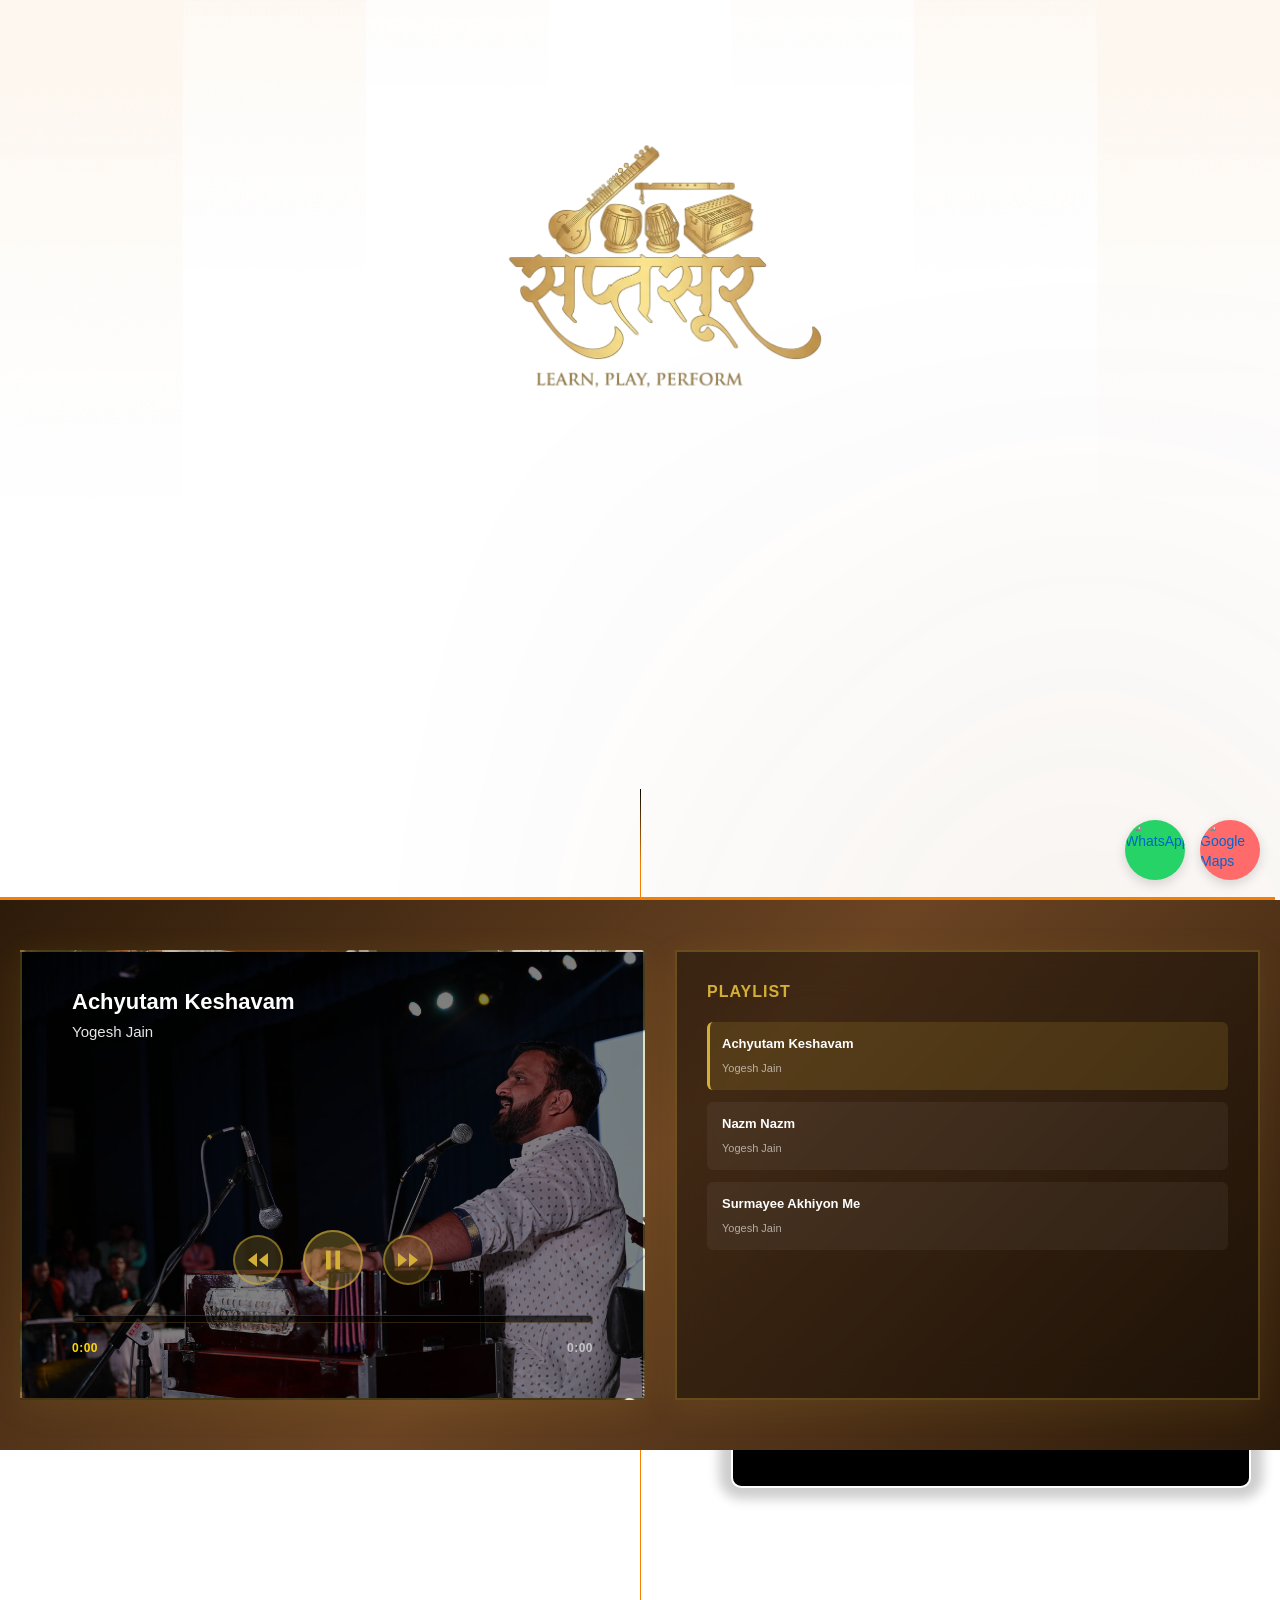
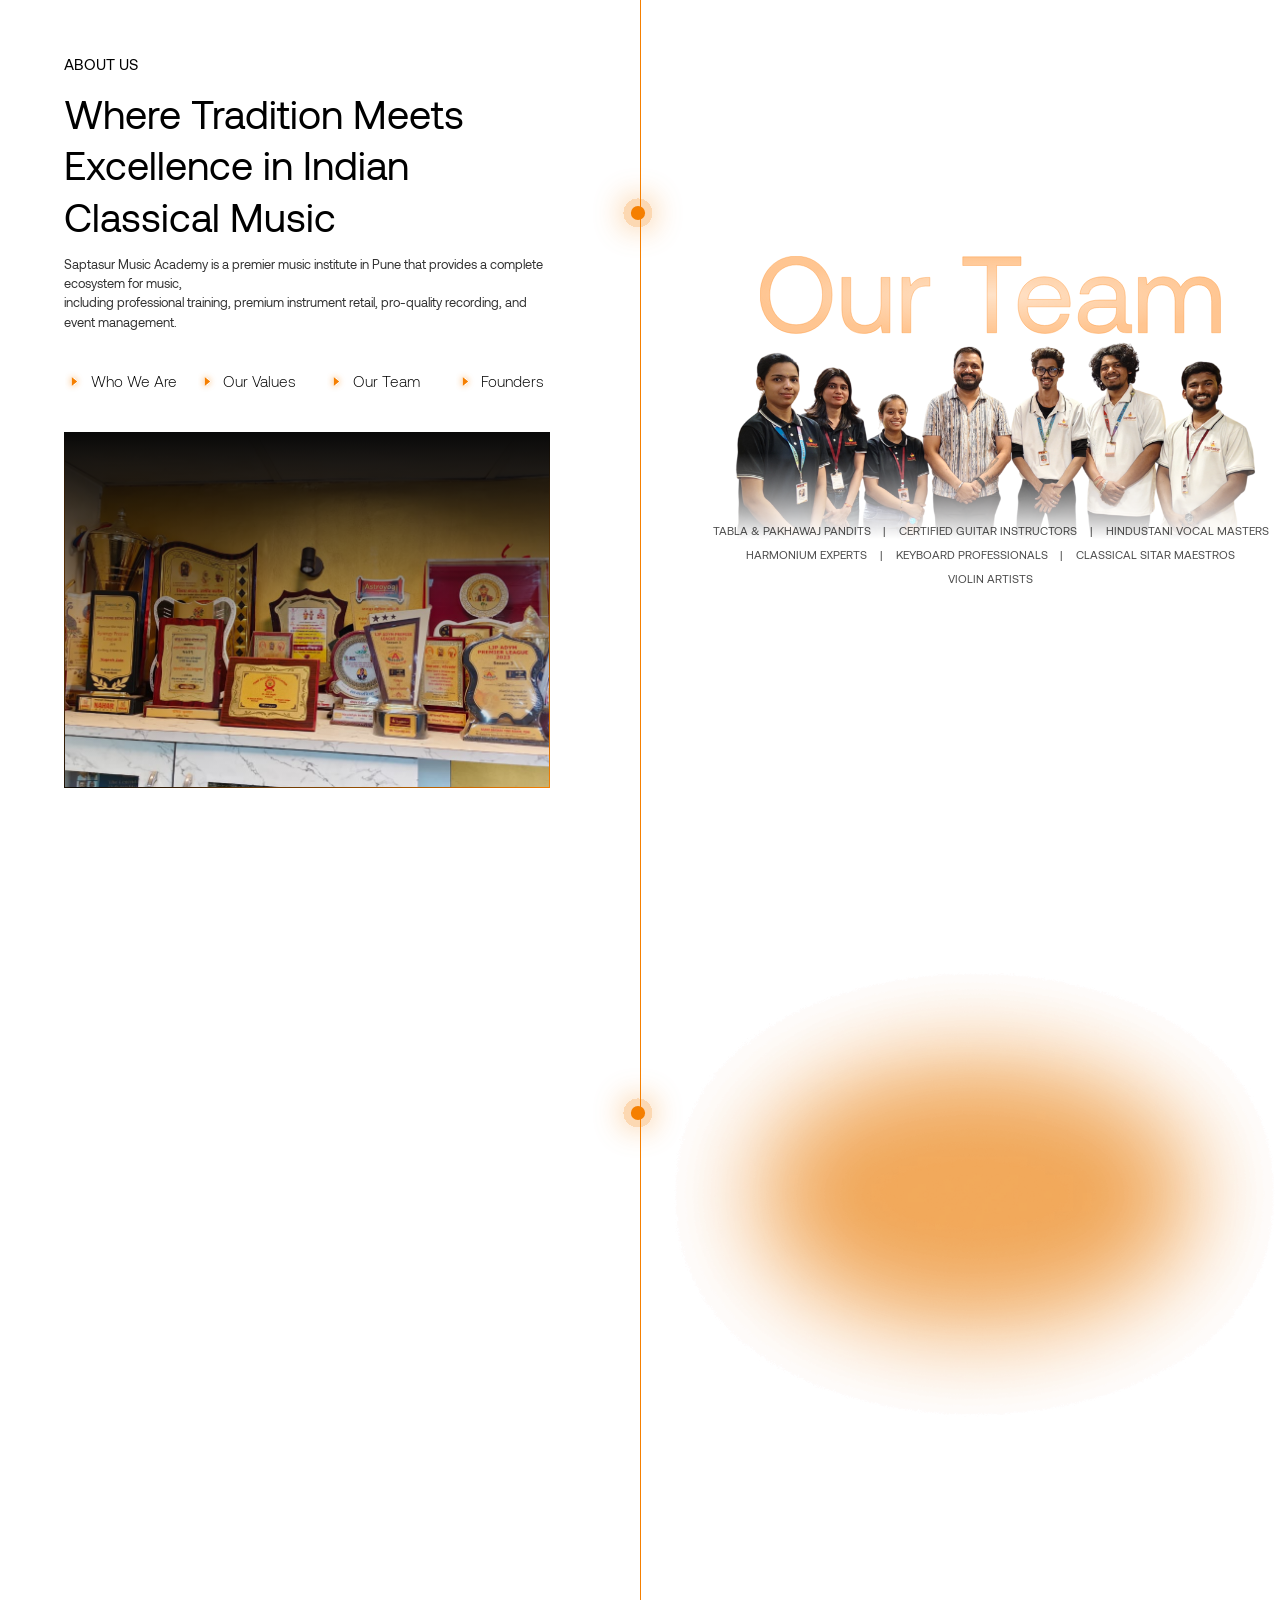
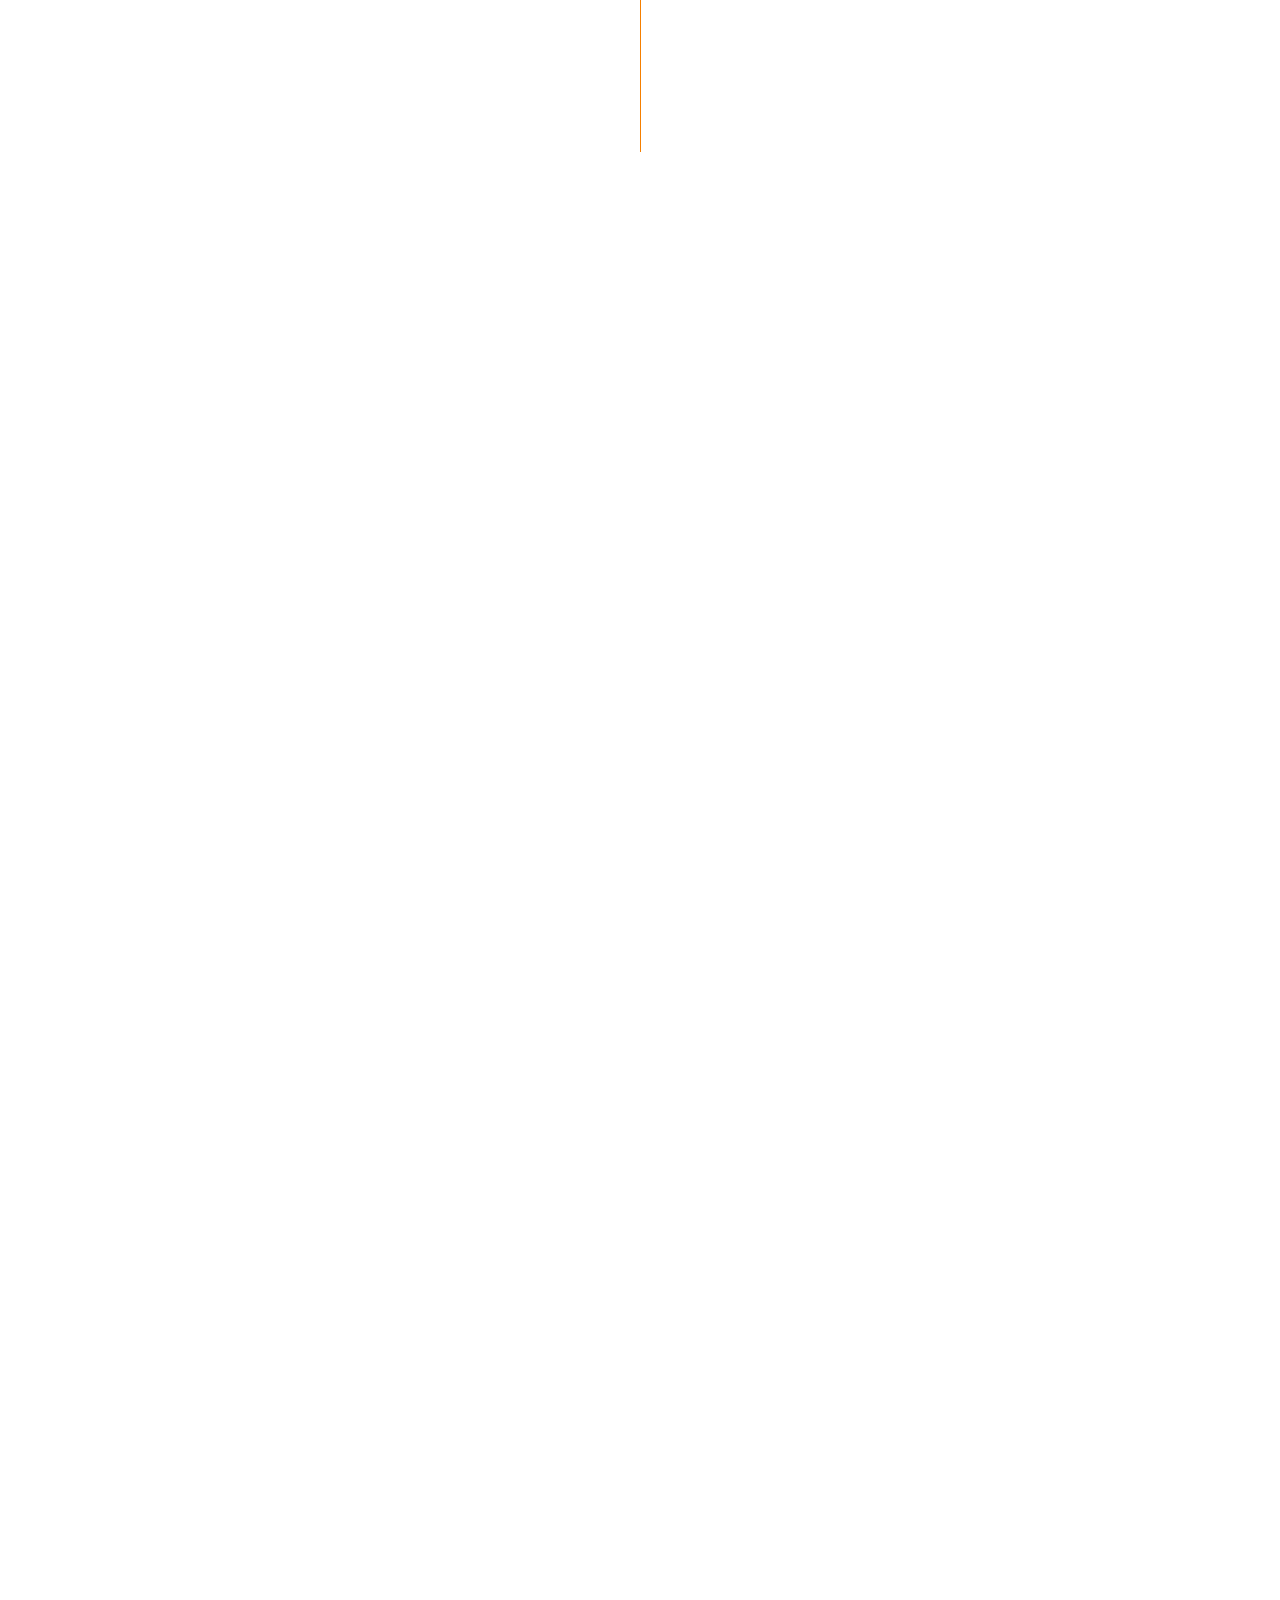
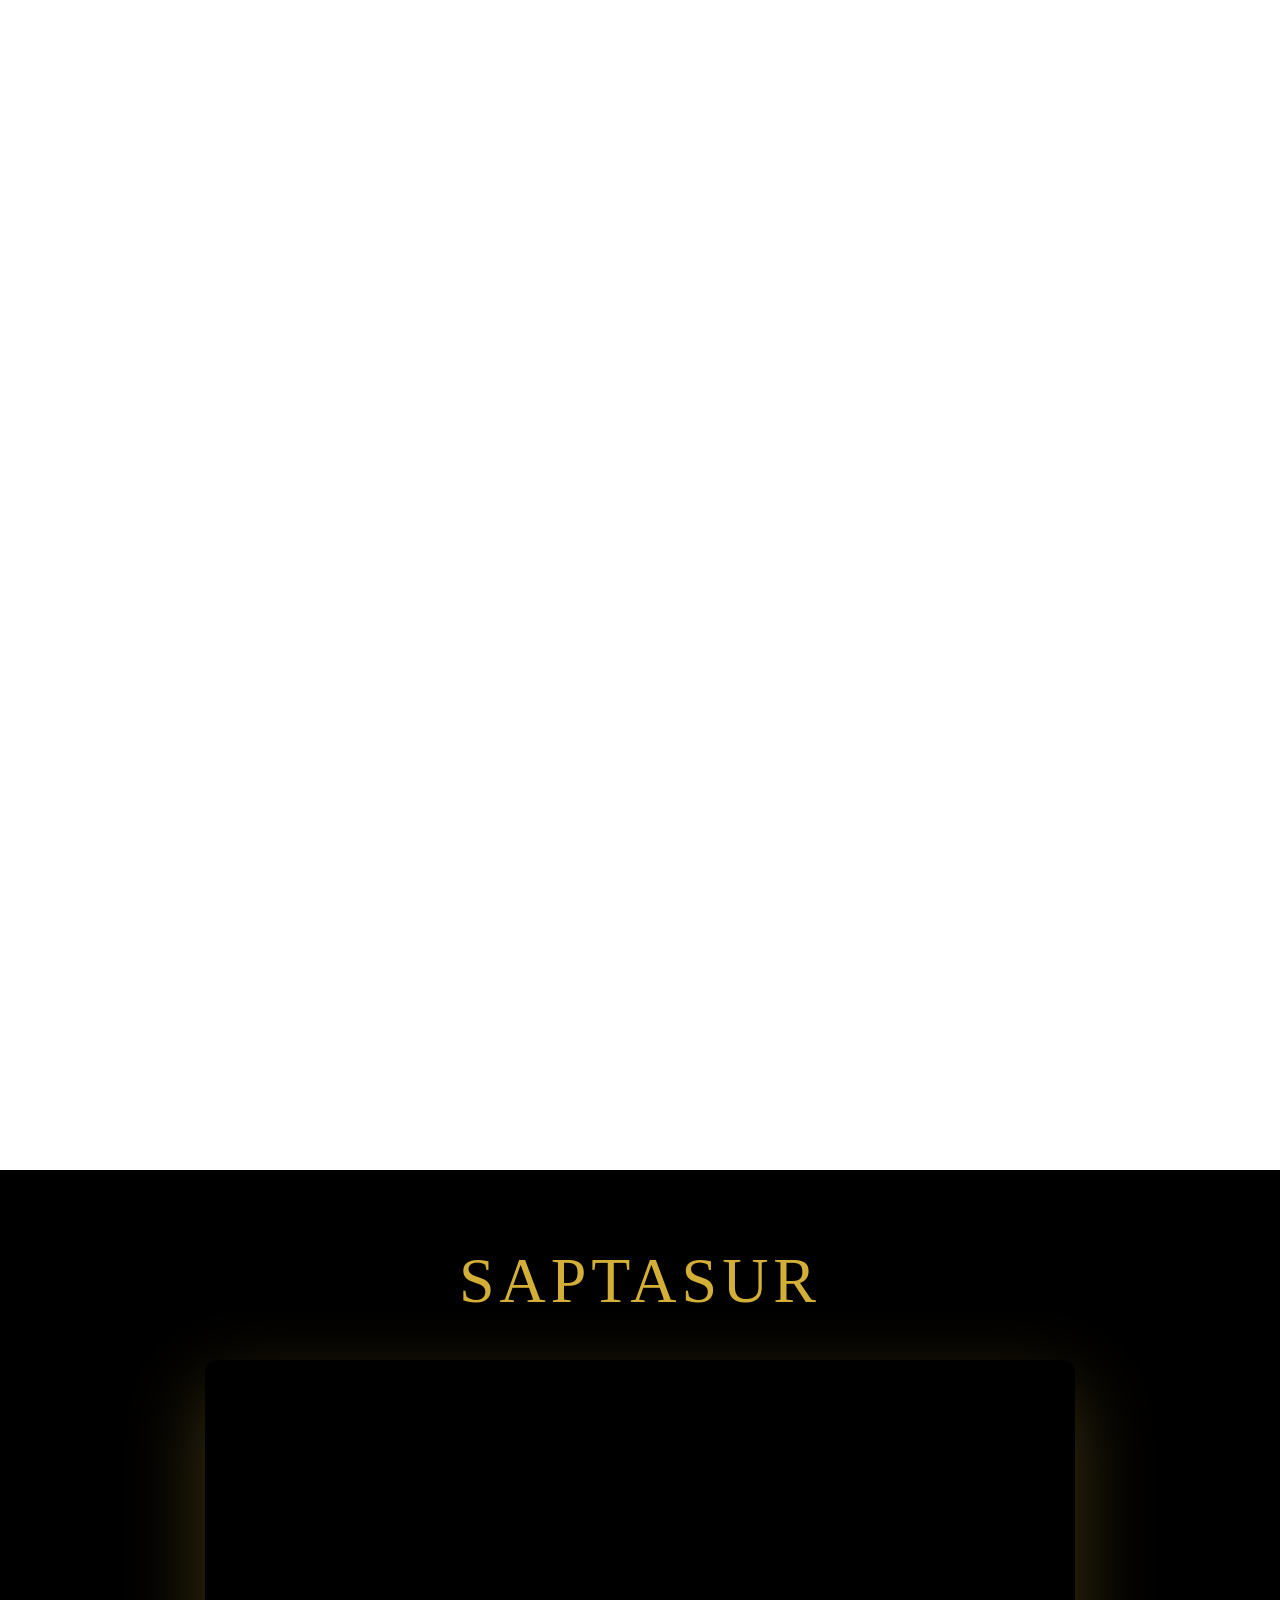
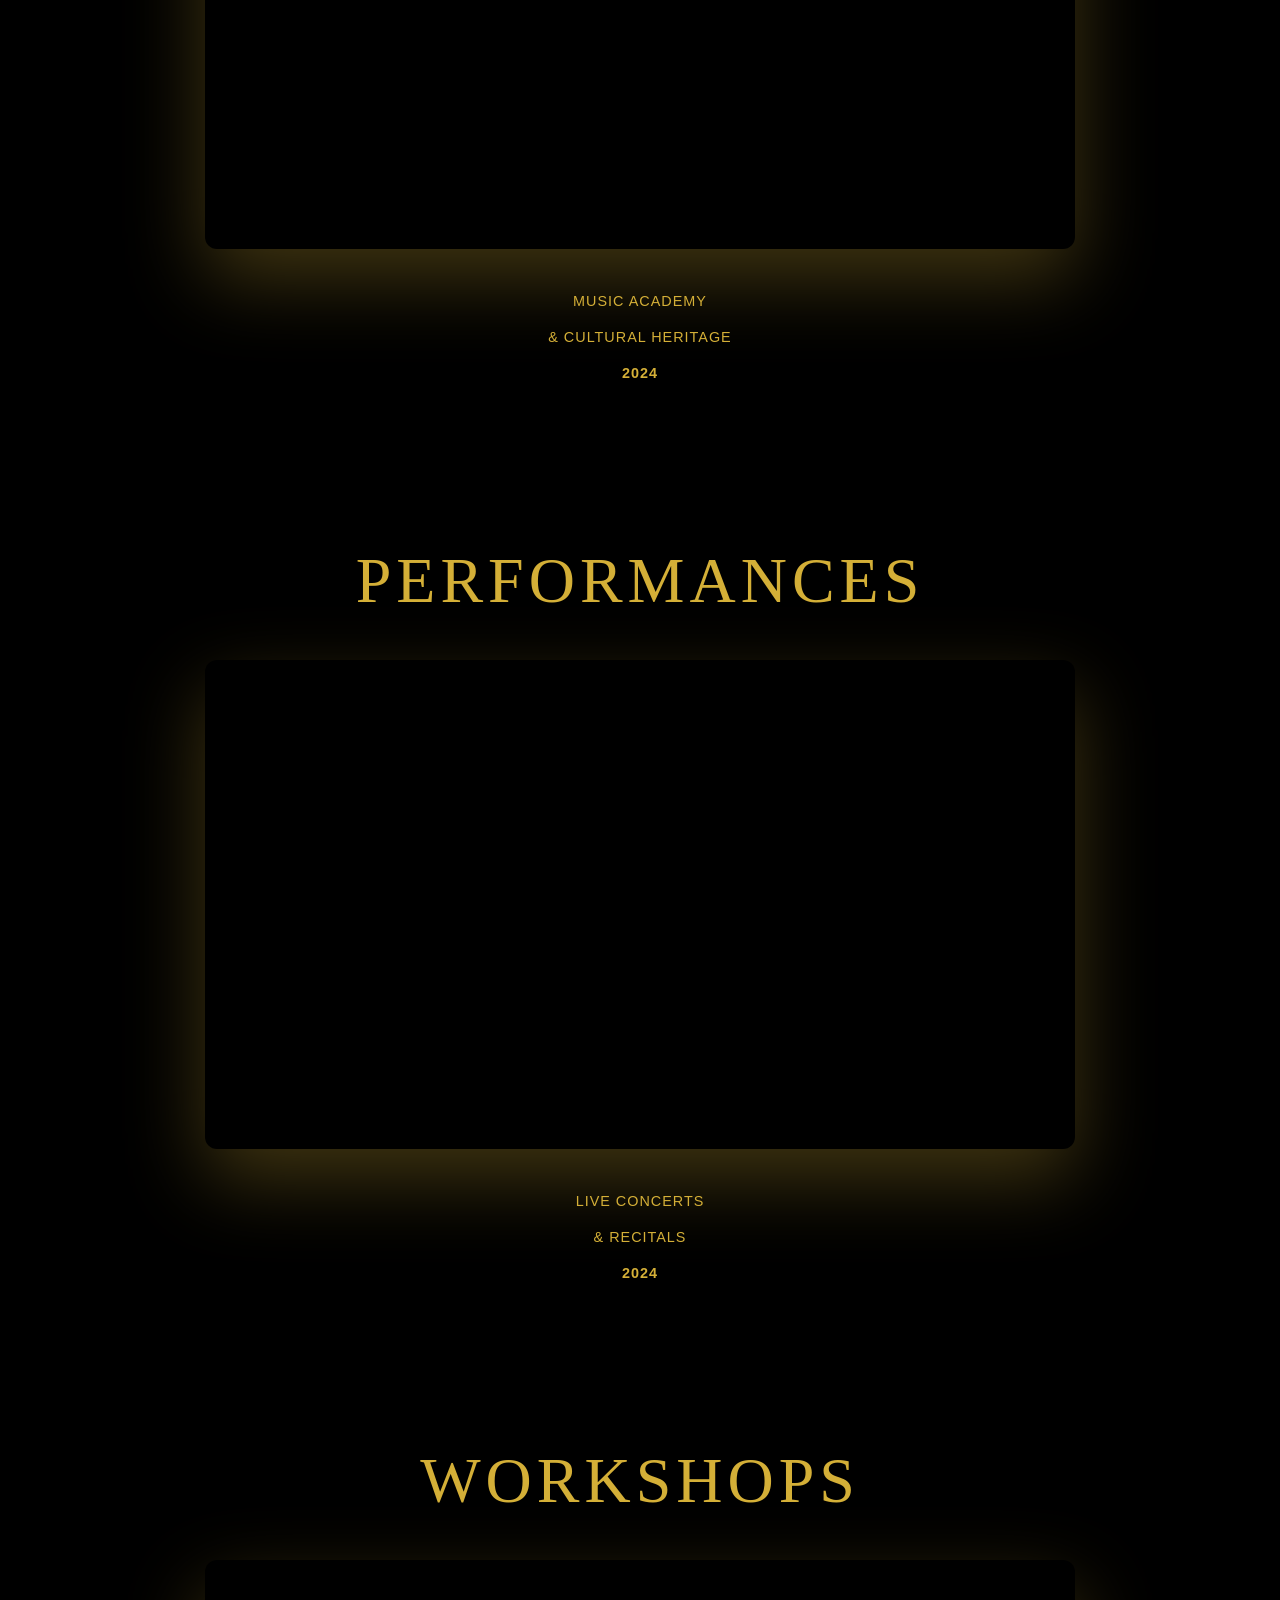
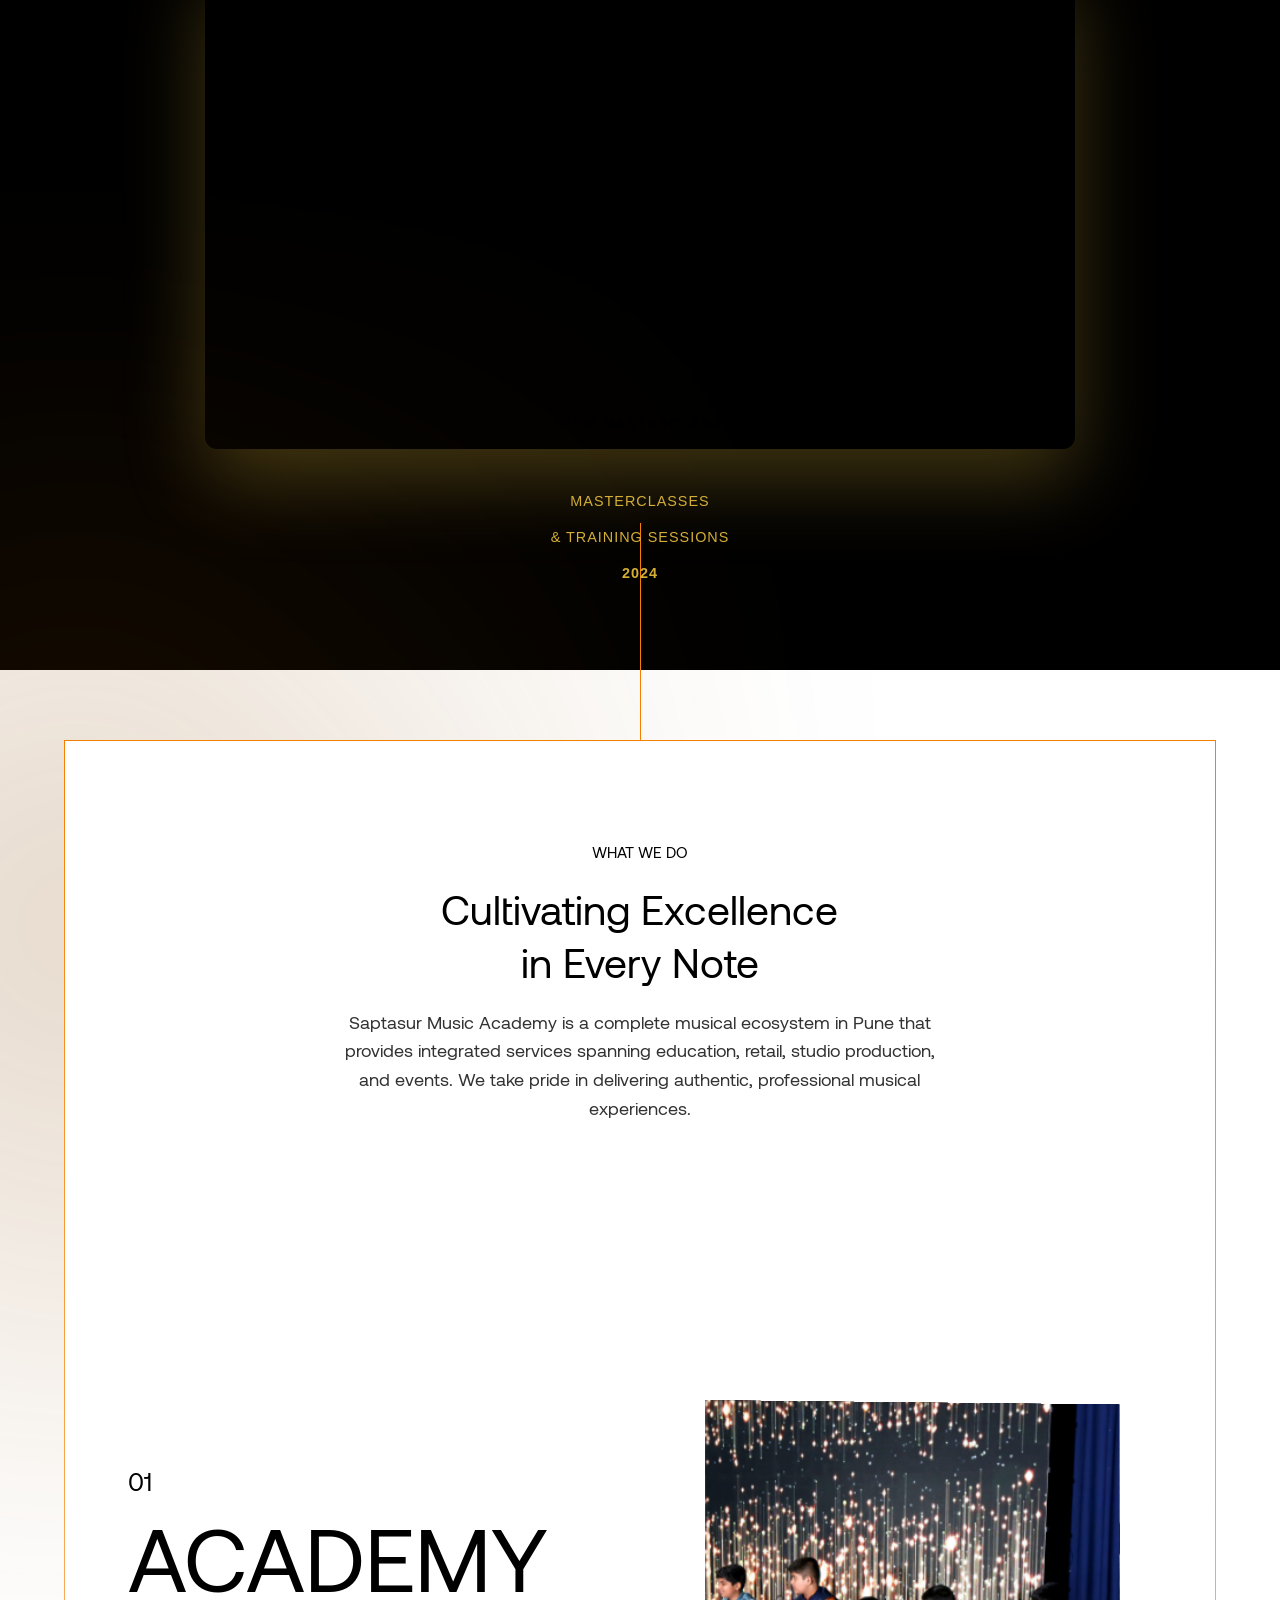
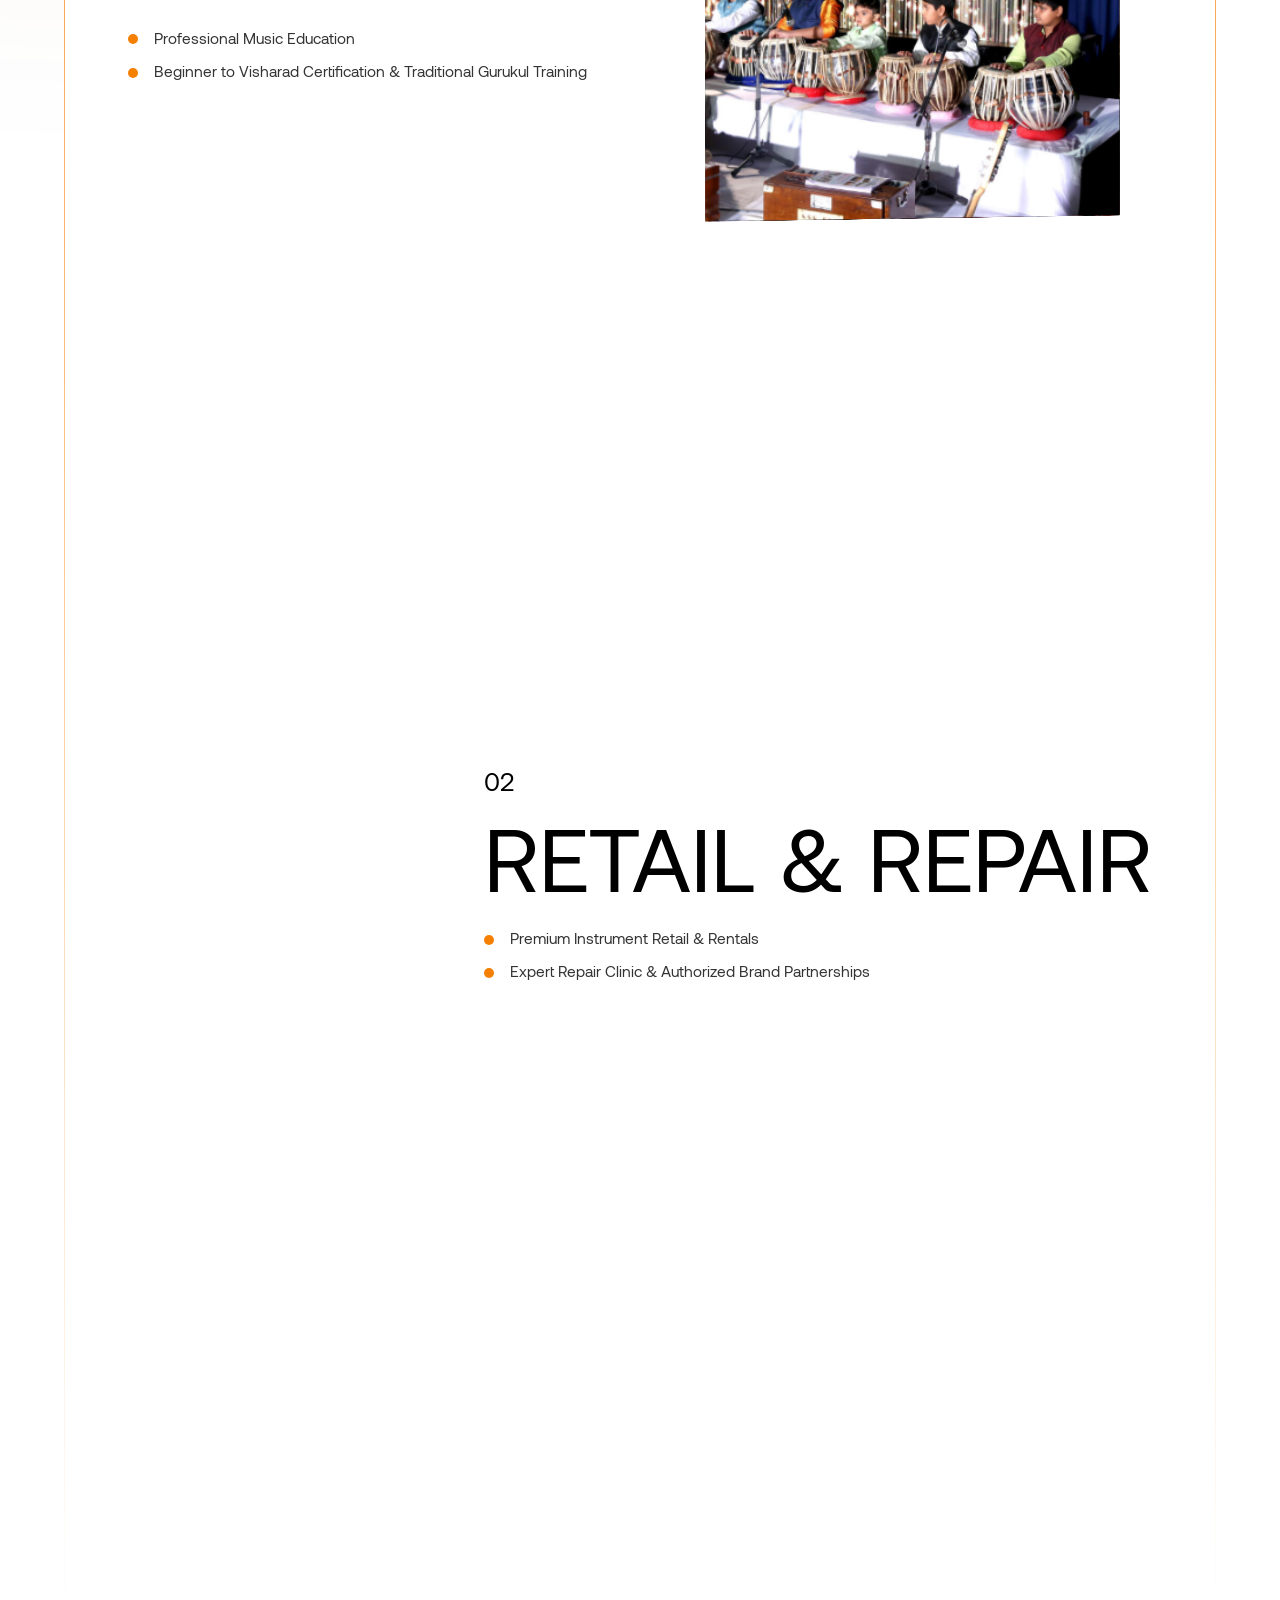
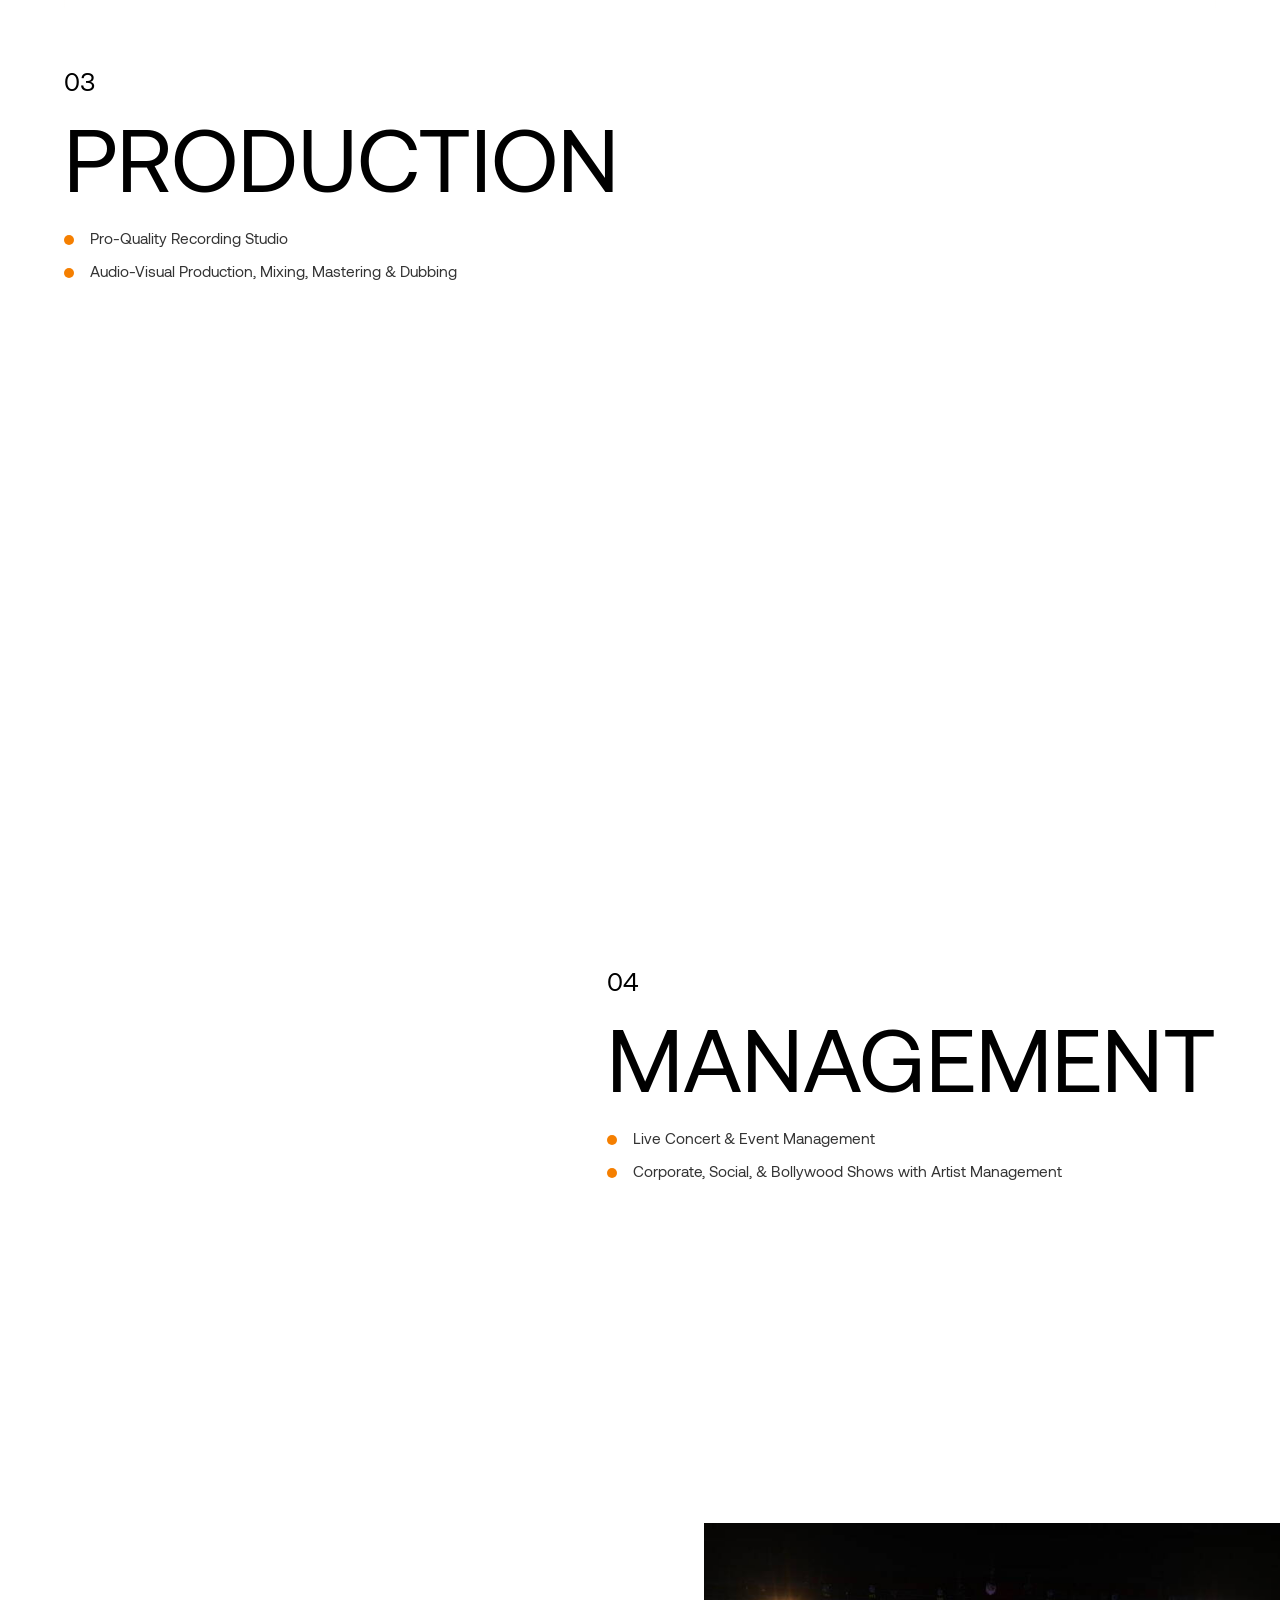
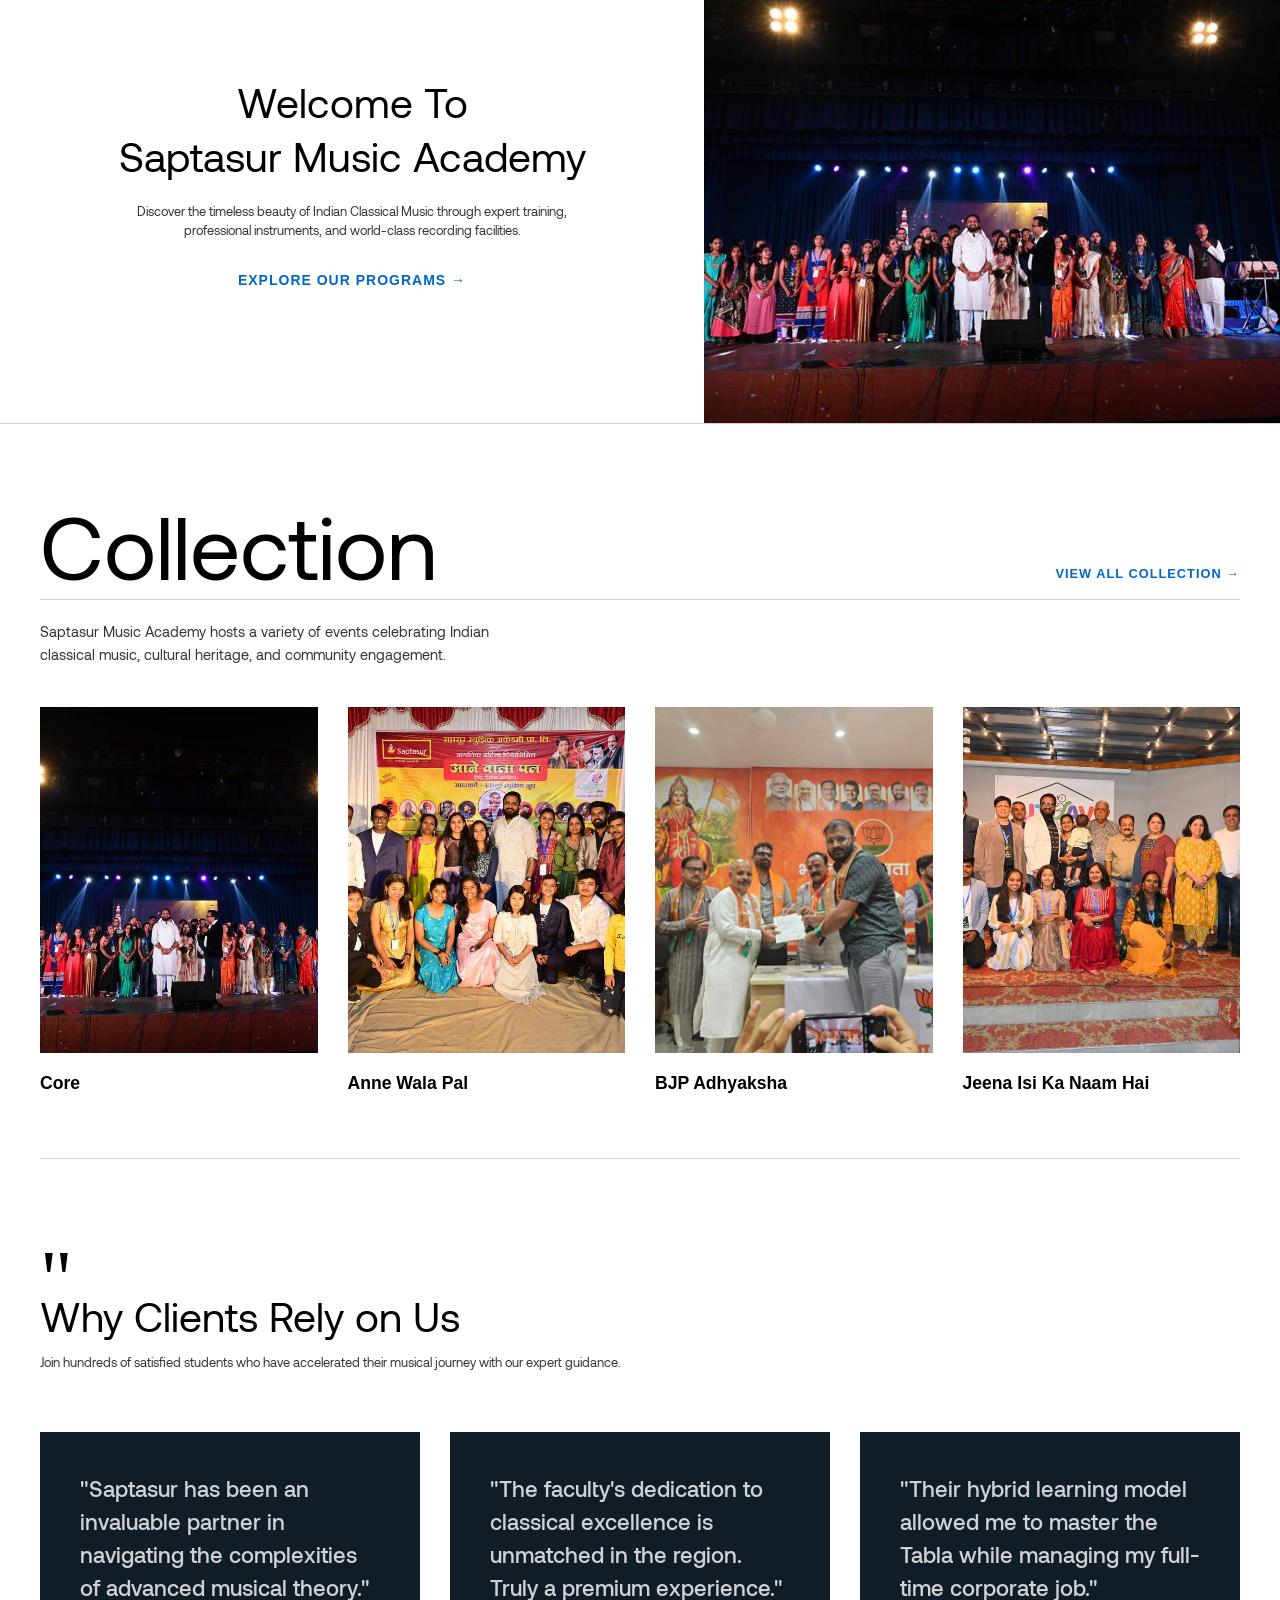
==== commit e8a1f3bb: "card updated" ====
--- a/index.html
+++ b/index.html
@@ -1252,7 +1252,7 @@
      <br/>
      in Indian Classical Music
     </div>
-    <div class="text-desc" style="font-size: 30px !important; line-height: 1.6 !important;">
+    <div class="text-desc" style="font-size: 18px !important; line-height: 1.6 !important;">
      Saptasur Music Academy is a premier music institute in Pune that provides a complete ecosystem for music, including professional training, premium instrument retail, pro-quality recording, and event management.
     </div>
    </div>
@@ -1267,7 +1267,7 @@
        <br/>
        Excellence in Indian Classical Music
       </div>
-      <div class="text-desc" style="font-size: 30px !important; line-height: 1.6 !important;">
+      <div class="text-desc">
        Saptasur Music Academy is a premier music institute in Pune that provides a complete ecosystem for music,
        <br/>
        including professional training, premium instrument retail, pro-quality recording, and event management.
@@ -1367,10 +1367,10 @@
        <div class="values-wrapper-v2">
         <div class="values-card-v2 _1" data-w-id="660a70d2-6b73-7416-9abd-24b96351a79d">
          <div class="title-card-values-v2">
-          <div class="values-card-title-v2" style="font-size: 32px !important;">
+          <div class="values-card-title-v2" style="font-size: 20px !important;">
            Experience
           </div>
-          <div class="description-text-v2" style="font-size: 27px !important; line-height: 1.5 !important;">
+          <div class="description-text-v2" style="font-size: 15px !important; line-height: 1.5 !important;">
            Established in 2011, preserving the authentic Guru-Shishya Parampara tradition
           </div>
          </div>
@@ -1381,10 +1381,10 @@
         </div>
         <div class="values-card-v2 _2" data-w-id="660a70d2-6b73-7416-9abd-24b96351a7a8">
          <div class="title-card-values-v2">
-          <div class="values-card-title-v2" style="font-size: 32px !important;">
+          <div class="values-card-title-v2" style="font-size: 20px !important;">
            Expansion
           </div>
-          <div class="description-text-v2 value-card" style="font-size: 27px !important; line-height: 1.5 !important;">
+          <div class="description-text-v2 value-card" style="font-size: 15px !important; line-height: 1.5 !important;">
            A complete musical ecosystem partnering with 85+ local schools
           </div>
          </div>
@@ -1395,10 +1395,10 @@
         </div>
         <div class="values-card-v2 _3" data-w-id="660a70d2-6b73-7416-9abd-24b96351a7b3">
          <div class="title-card-values-v2">
-          <div class="values-card-title-v2" style="font-size: 32px !important;">
+          <div class="values-card-title-v2" style="font-size: 20px !important;">
            Reliable
           </div>
-          <div class="description-text-v2" style="font-size: 27px !important; line-height: 1.5 !important;">
+          <div class="description-text-v2" style="font-size: 15px !important; line-height: 1.5 !important;">
            Trusted by the community with a 4.9 rating and highly trained staff
           </div>
          </div>
@@ -1409,10 +1409,10 @@
         </div>
         <div class="values-card-v2 _4" data-w-id="660a70d2-6b73-7416-9abd-24b96351a7bc">
          <div class="title-card-values-v2">
-          <div class="values-card-title-v2" style="font-size: 32px !important;">
+          <div class="values-card-title-v2" style="font-size: 20px !important;">
            Performance
           </div>
-          <div class="description-text-v2" style="font-size: 27px !important; line-height: 1.5 !important;">
+          <div class="description-text-v2" style="font-size: 15px !important; line-height: 1.5 !important;">
            Outstanding outcomes with a 95% pass graduation rate and 15,000+ hours of classes delivered
           </div>
          </div>
@@ -1431,7 +1431,7 @@
        <img alt="" class="dba-title vi is-hidden" id="dba-title-zh" loading="lazy" src="images/6903186ddc89bd68b9777c34_Our%20Team_CN.svg" style="display: none;"/>
        <img alt="" class="dba-image" data-w-id="660a70d2-6b73-7416-9abd-24b96351a7c7" loading="eager" src="saptasur_images/IMG_20260220_202910-Photoroom.png"/>
 <div class="dba-container" data-w-id="e840f924-5bf5-edaa-67af-d658ccabe520" style="transform: translate3d(0px, 0vw, 0px) scale3d(1, 1, 1) rotateX(0deg) rotateY(0deg) rotateZ(0deg) skew(0deg, 0deg); transform-style: preserve-3d; opacity: 1;">
-  <div class="dba" style="font-size: 28px !important; font-weight: 600 !important;">
+  <div class="dba" style="font-size: 16px !important; font-weight: 600 !important;">
     <div class="dba-text">
       TABLA &amp; PAKHAWAJ PANDITS
     </div>
@@ -1448,7 +1448,7 @@
       HINDUSTANI VOCAL MASTERS
     </div>
   </div>
-  <div class="dba" style="font-size: 28px !important; font-weight: 600 !important;">
+  <div class="dba" style="font-size: 16px !important; font-weight: 600 !important;">
     <div class="dba-text">
       HARMONIUM EXPERTS
     </div>
@@ -1465,7 +1465,7 @@
       CLASSICAL SITAR MAESTROS
     </div>
   </div>
-  <div class="dba" style="font-size: 28px !important; font-weight: 600 !important;">
+  <div class="dba" style="font-size: 16px !important; font-weight: 600 !important;">
     <div class="dba-text">
       VIOLIN ARTISTS
     </div>
@@ -2031,7 +2031,7 @@
       <br/>
       in Every Note
      </div>
-     <div class="text-desc center sec-3" style="font-size: 30px !important; line-height: 1.6 !important;">
+     <div class="text-desc center sec-3" style="font-size: 18px !important; line-height: 1.6 !important;">
       Saptasur Music Academy is a complete musical ecosystem in Pune that provides integrated services spanning education, retail, studio production, and events. We take pride in delivering authentic, professional musical experiences.
      </div>
     </div>
